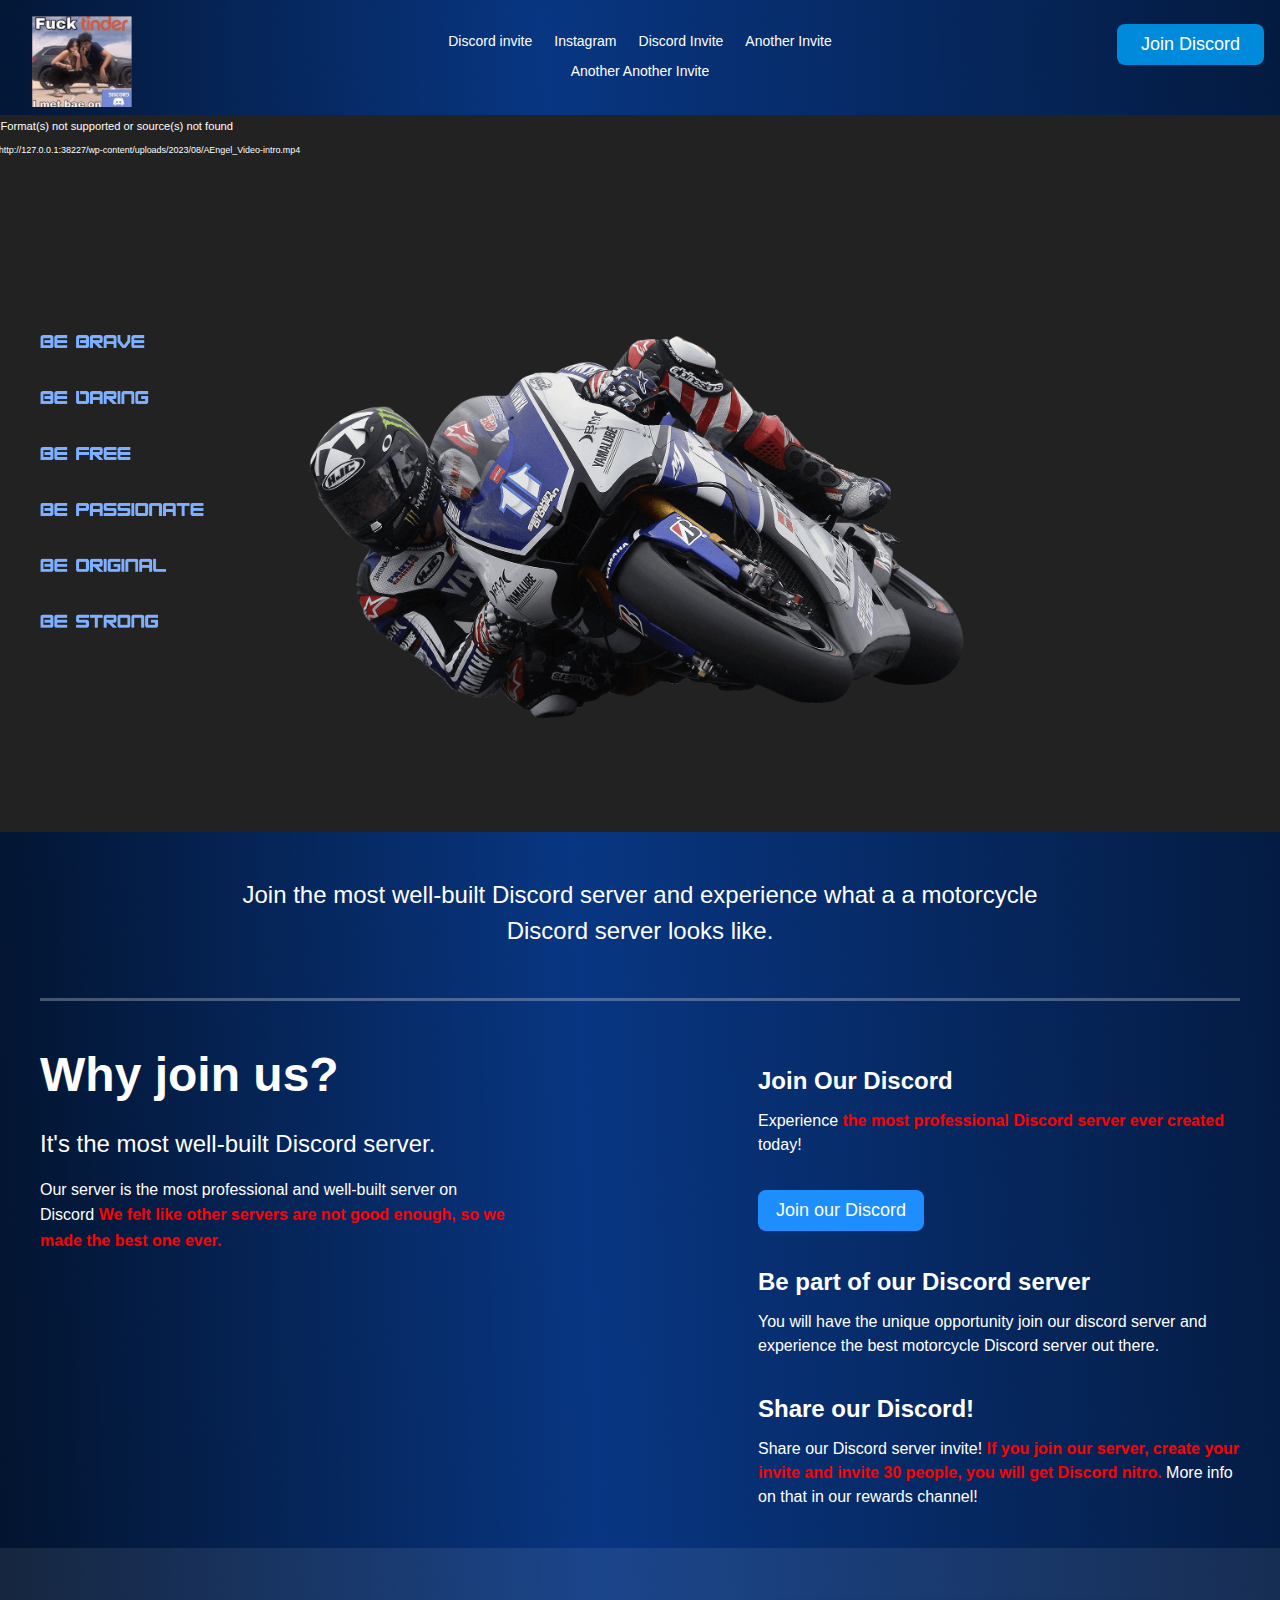
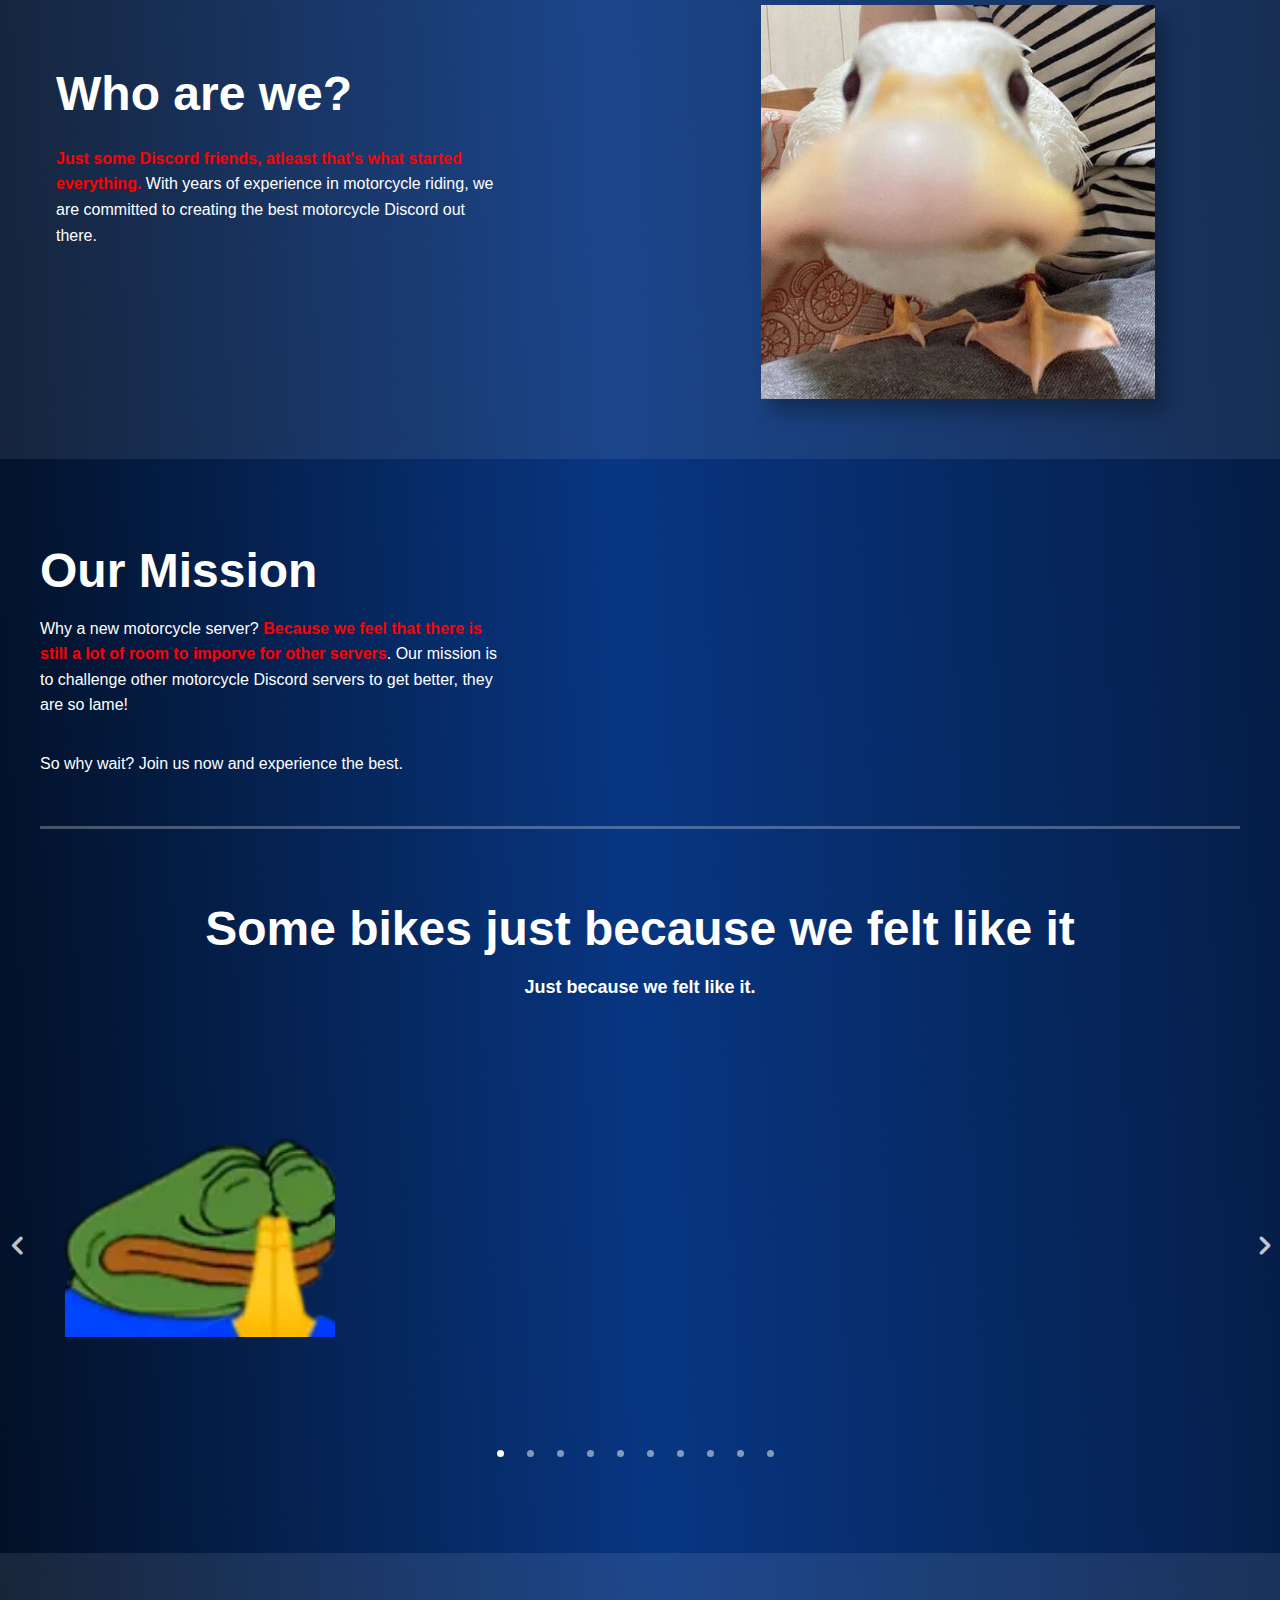
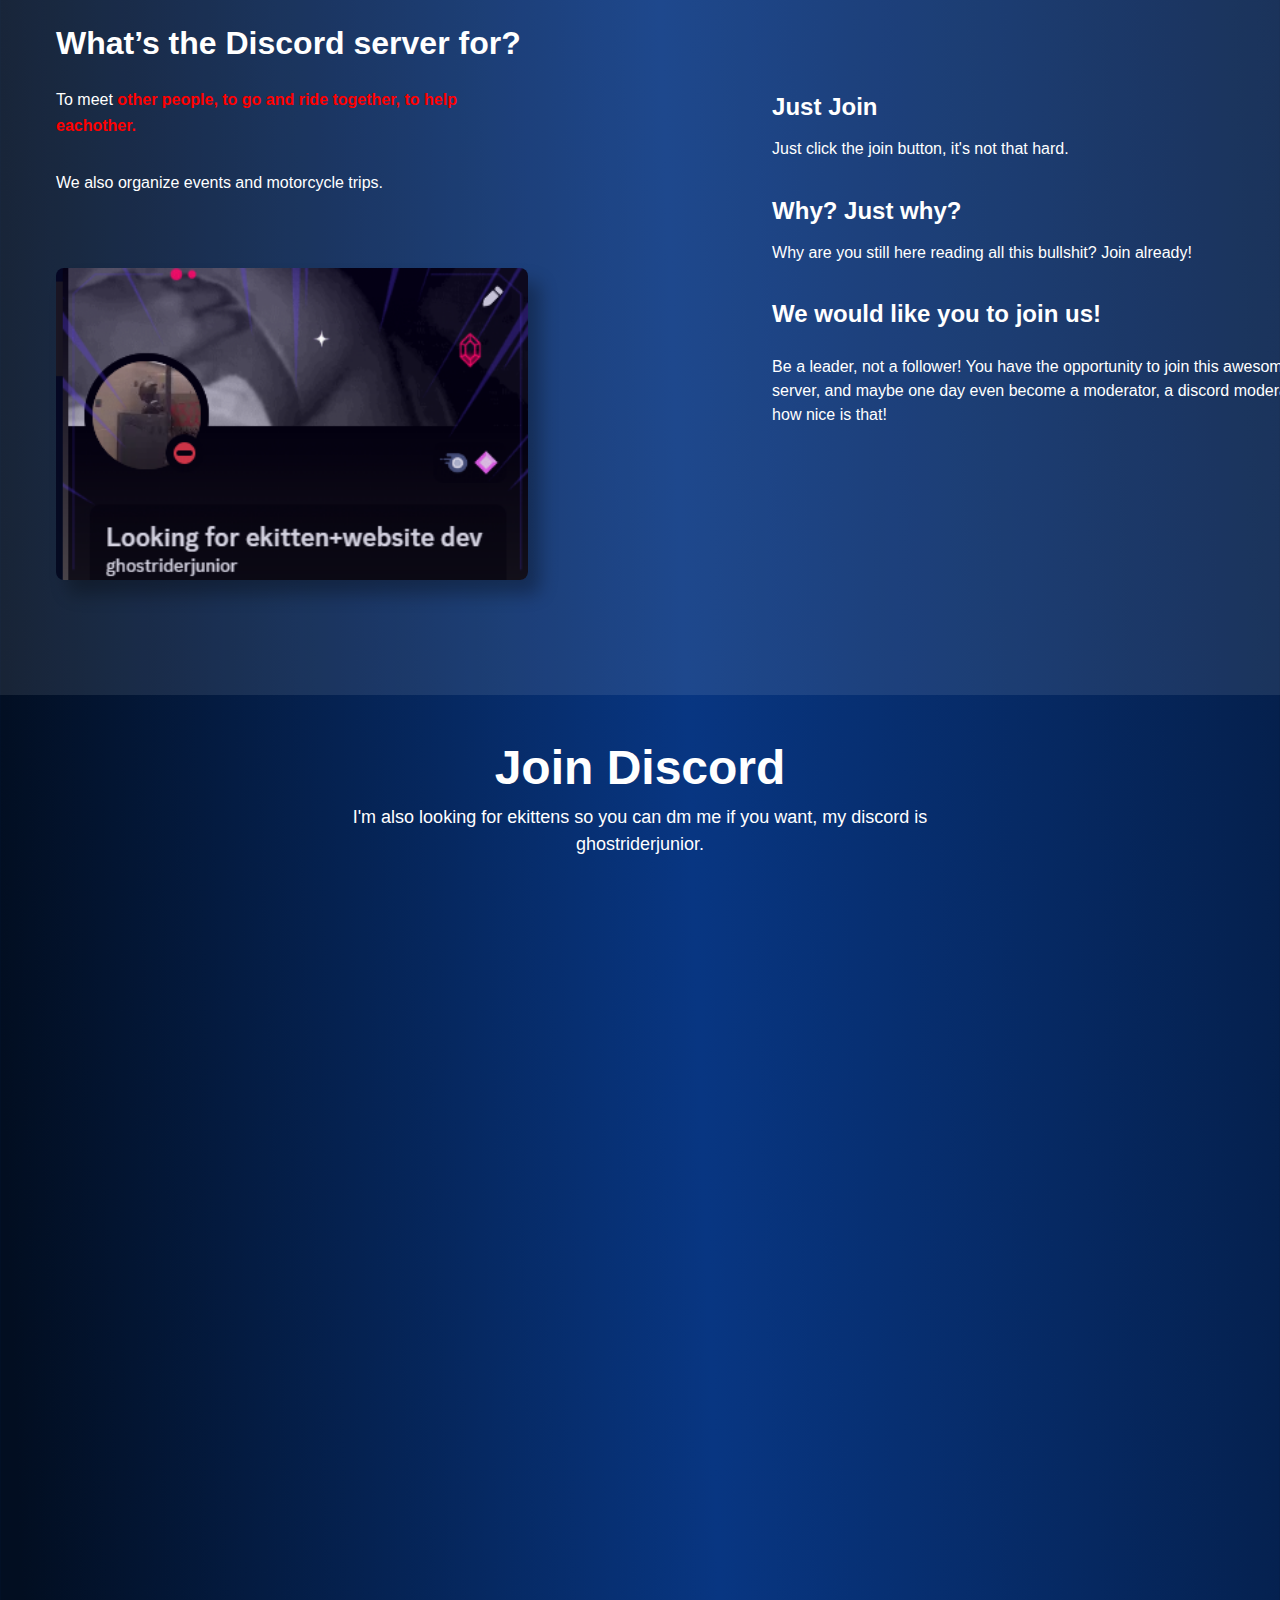
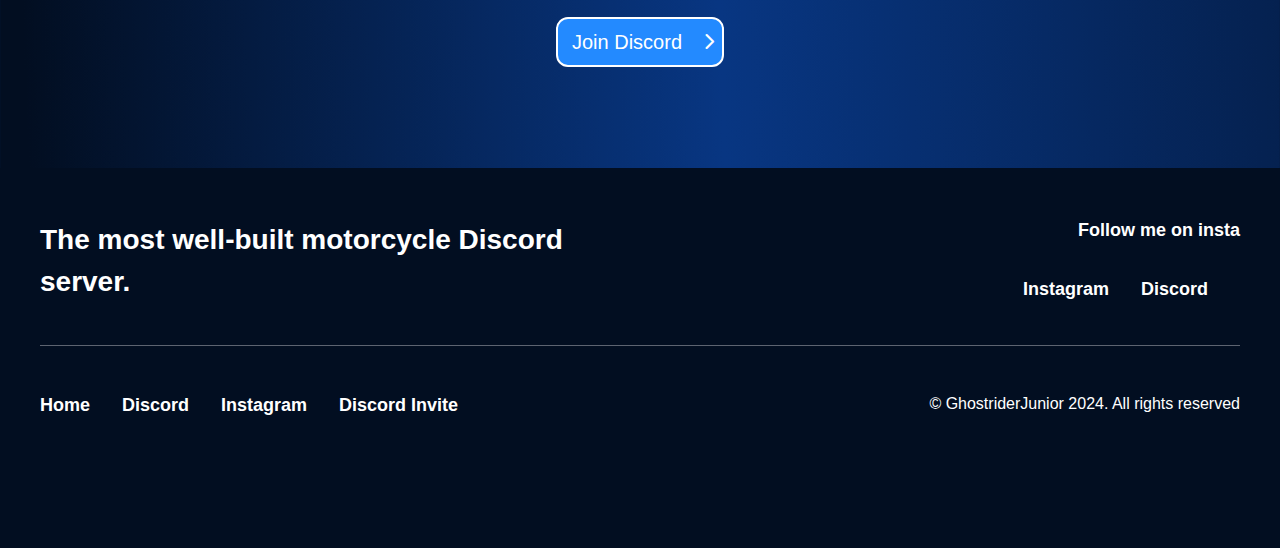
==== index.html @ eeefa6c5 "Add files via upload" ====
﻿<!DOCTYPE html>
<html lang="en-US">
<head>
	<meta charset="UTF-8">
<meta http-equiv="X-UA-Compatible" content="IE=edge">
	<link rel="pingback" href="https://www.ghostriderjunior.xyz/xmlrpc.php">
	<link rel="icon" href="/favicon.png" type="image/png">

	<script type="text/javascript">
		document.documentElement.className = 'js';
	</script>
	
	<title>www.ghostriderjunior.xyz | Join the most advanced motorcycle server.</title>
<meta name='robots' content='max-image-preview:large'>
<script type="text/javascript">
			let jqueryParams=[],jQuery=function(r){return jqueryParams=[...jqueryParams,r],jQuery},$=function(r){return jqueryParams=[...jqueryParams,r],$};window.jQuery=jQuery,window.$=jQuery;let customHeadScripts=!1;jQuery.fn=jQuery.prototype={},$.fn=jQuery.prototype={},jQuery.noConflict=function(r){if(window.jQuery)return jQuery=window.jQuery,$=window.jQuery,customHeadScripts=!0,jQuery.noConflict},jQuery.ready=function(r){jqueryParams=[...jqueryParams,r]},$.ready=function(r){jqueryParams=[...jqueryParams,r]},jQuery.load=function(r){jqueryParams=[...jqueryParams,r]},$.load=function(r){jqueryParams=[...jqueryParams,r]},jQuery.fn.ready=function(r){jqueryParams=[...jqueryParams,r]},$.fn.ready=function(r){jqueryParams=[...jqueryParams,r]};</script><link rel='dns-prefetch' href='//fonts.googleapis.com'>
<link rel="alternate" type="application/rss+xml" title="www.ghostriderjunior.xyz &raquo; Feed" href="">
<link rel="alternate" type="application/rss+xml" title="www.ghostriderjunior.xyz &raquo; Comments Feed" href="">
<meta content="Divi v.4.21.0" name="generator"><style id='wp-block-library-theme-inline-css' type='text/css'>
.wp-block-audio figcaption{color:#555;font-size:13px;text-align:center}.is-dark-theme .wp-block-audio figcaption{color:hsla(0,0%,100%,.65)}.wp-block-audio{margin:0 0 1em}.wp-block-code{border:1px solid #ccc;border-radius:4px;font-family:Menlo,Consolas,monaco,monospace;padding:.8em 1em}.wp-block-embed figcaption{color:#555;font-size:13px;text-align:center}.is-dark-theme .wp-block-embed figcaption{color:hsla(0,0%,100%,.65)}.wp-block-embed{margin:0 0 1em}.blocks-gallery-caption{color:#555;font-size:13px;text-align:center}.is-dark-theme .blocks-gallery-caption{color:hsla(0,0%,100%,.65)}.wp-block-image figcaption{color:#555;font-size:13px;text-align:center}.is-dark-theme .wp-block-image figcaption{color:hsla(0,0%,100%,.65)}.wp-block-image{margin:0 0 1em}.wp-block-pullquote{border-bottom:4px solid;border-top:4px solid;color:currentColor;margin-bottom:1.75em}.wp-block-pullquote cite,.wp-block-pullquote footer,.wp-block-pullquote__citation{color:currentColor;font-size:.8125em;font-style:normal;text-transform:uppercase}.wp-block-quote{border-left:.25em solid;margin:0 0 1.75em;padding-left:1em}.wp-block-quote cite,.wp-block-quote footer{color:currentColor;font-size:.8125em;font-style:normal;position:relative}.wp-block-quote.has-text-align-right{border-left:none;border-right:.25em solid;padding-left:0;padding-right:1em}.wp-block-quote.has-text-align-center{border:none;padding-left:0}.wp-block-quote.is-large,.wp-block-quote.is-style-large,.wp-block-quote.is-style-plain{border:none}.wp-block-search .wp-block-search__label{font-weight:700}.wp-block-search__button{border:1px solid #ccc;padding:.375em .625em}:where(.wp-block-group.has-background){padding:1.25em 2.375em}.wp-block-separator.has-css-opacity{opacity:.4}.wp-block-separator{border:none;border-bottom:2px solid;margin-left:auto;margin-right:auto}.wp-block-separator.has-alpha-channel-opacity{opacity:1}.wp-block-separator:not(.is-style-wide):not(.is-style-dots){width:100px}.wp-block-separator.has-background:not(.is-style-dots){border-bottom:none;height:1px}.wp-block-separator.has-background:not(.is-style-wide):not(.is-style-dots){height:2px}.wp-block-table{margin:0 0 1em}.wp-block-table td,.wp-block-table th{word-break:normal}.wp-block-table figcaption{color:#555;font-size:13px;text-align:center}.is-dark-theme .wp-block-table figcaption{color:hsla(0,0%,100%,.65)}.wp-block-video figcaption{color:#555;font-size:13px;text-align:center}.is-dark-theme .wp-block-video figcaption{color:hsla(0,0%,100%,.65)}.wp-block-video{margin:0 0 1em}.wp-block-template-part.has-background{margin-bottom:0;margin-top:0;padding:1.25em 2.375em}
</style>
<style id='global-styles-inline-css' type='text/css'>
body{--wp--preset--color--black: #000000;--wp--preset--color--cyan-bluish-gray: #abb8c3;--wp--preset--color--white: #ffffff;--wp--preset--color--pale-pink: #f78da7;--wp--preset--color--vivid-red: #cf2e2e;--wp--preset--color--luminous-vivid-orange: #ff6900;--wp--preset--color--luminous-vivid-amber: #fcb900;--wp--preset--color--light-green-cyan: #7bdcb5;--wp--preset--color--vivid-green-cyan: #00d084;--wp--preset--color--pale-cyan-blue: #8ed1fc;--wp--preset--color--vivid-cyan-blue: #0693e3;--wp--preset--color--vivid-purple: #9b51e0;--wp--preset--gradient--vivid-cyan-blue-to-vivid-purple: linear-gradient(135deg,rgba(6,147,227,1) 0%,rgb(155,81,224) 100%);--wp--preset--gradient--light-green-cyan-to-vivid-green-cyan: linear-gradient(135deg,rgb(122,220,180) 0%,rgb(0,208,130) 100%);--wp--preset--gradient--luminous-vivid-amber-to-luminous-vivid-orange: linear-gradient(135deg,rgba(252,185,0,1) 0%,rgba(255,105,0,1) 100%);--wp--preset--gradient--luminous-vivid-orange-to-vivid-red: linear-gradient(135deg,rgba(255,105,0,1) 0%,rgb(207,46,46) 100%);--wp--preset--gradient--very-light-gray-to-cyan-bluish-gray: linear-gradient(135deg,rgb(238,238,238) 0%,rgb(169,184,195) 100%);--wp--preset--gradient--cool-to-warm-spectrum: linear-gradient(135deg,rgb(74,234,220) 0%,rgb(151,120,209) 20%,rgb(207,42,186) 40%,rgb(238,44,130) 60%,rgb(251,105,98) 80%,rgb(254,248,76) 100%);--wp--preset--gradient--blush-light-purple: linear-gradient(135deg,rgb(255,206,236) 0%,rgb(152,150,240) 100%);--wp--preset--gradient--blush-bordeaux: linear-gradient(135deg,rgb(254,205,165) 0%,rgb(254,45,45) 50%,rgb(107,0,62) 100%);--wp--preset--gradient--luminous-dusk: linear-gradient(135deg,rgb(255,203,112) 0%,rgb(199,81,192) 50%,rgb(65,88,208) 100%);--wp--preset--gradient--pale-ocean: linear-gradient(135deg,rgb(255,245,203) 0%,rgb(182,227,212) 50%,rgb(51,167,181) 100%);--wp--preset--gradient--electric-grass: linear-gradient(135deg,rgb(202,248,128) 0%,rgb(113,206,126) 100%);--wp--preset--gradient--midnight: linear-gradient(135deg,rgb(2,3,129) 0%,rgb(40,116,252) 100%);--wp--preset--font-size--small: 13px;--wp--preset--font-size--medium: 20px;--wp--preset--font-size--large: 36px;--wp--preset--font-size--x-large: 42px;--wp--preset--spacing--20: 0.44rem;--wp--preset--spacing--30: 0.67rem;--wp--preset--spacing--40: 1rem;--wp--preset--spacing--50: 1.5rem;--wp--preset--spacing--60: 2.25rem;--wp--preset--spacing--70: 3.38rem;--wp--preset--spacing--80: 5.06rem;--wp--preset--shadow--natural: 6px 6px 9px rgba(0, 0, 0, 0.2);--wp--preset--shadow--deep: 12px 12px 50px rgba(0, 0, 0, 0.4);--wp--preset--shadow--sharp: 6px 6px 0px rgba(0, 0, 0, 0.2);--wp--preset--shadow--outlined: 6px 6px 0px -3px rgba(255, 255, 255, 1), 6px 6px rgba(0, 0, 0, 1);--wp--preset--shadow--crisp: 6px 6px 0px rgba(0, 0, 0, 1);}body { margin: 0;--wp--style--global--content-size: 823px;--wp--style--global--wide-size: 1080px; }.wp-site-blocks > .alignleft { float: left; margin-right: 2em; }.wp-site-blocks > .alignright { float: right; margin-left: 2em; }.wp-site-blocks > .aligncenter { justify-content: center; margin-left: auto; margin-right: auto; }:where(.is-layout-flex){gap: 0.5em;}:where(.is-layout-grid){gap: 0.5em;}body .is-layout-flow > .alignleft{float: left;margin-inline-start: 0;margin-inline-end: 2em;}body .is-layout-flow > .alignright{float: right;margin-inline-start: 2em;margin-inline-end: 0;}body .is-layout-flow > .aligncenter{margin-left: auto !important;margin-right: auto !important;}body .is-layout-constrained > .alignleft{float: left;margin-inline-start: 0;margin-inline-end: 2em;}body .is-layout-constrained > .alignright{float: right;margin-inline-start: 2em;margin-inline-end: 0;}body .is-layout-constrained > .aligncenter{margin-left: auto !important;margin-right: auto !important;}body .is-layout-constrained > :where(:not(.alignleft):not(.alignright):not(.alignfull)){max-width: var(--wp--style--global--content-size);margin-left: auto !important;margin-right: auto !important;}body .is-layout-constrained > .alignwide{max-width: var(--wp--style--global--wide-size);}body .is-layout-flex{display: flex;}body .is-layout-flex{flex-wrap: wrap;align-items: center;}body .is-layout-flex > *{margin: 0;}body .is-layout-grid{display: grid;}body .is-layout-grid > *{margin: 0;}body{padding-top: 0px;padding-right: 0px;padding-bottom: 0px;padding-left: 0px;}a:where(:not(.wp-element-button)){text-decoration: underline;}.wp-element-button, .wp-block-button__link{background-color: #32373c;border-width: 0;color: #fff;font-family: inherit;font-size: inherit;line-height: inherit;padding: calc(0.667em + 2px) calc(1.333em + 2px);text-decoration: none;}.has-black-color{color: var(--wp--preset--color--black) !important;}.has-cyan-bluish-gray-color{color: var(--wp--preset--color--cyan-bluish-gray) !important;}.has-white-color{color: var(--wp--preset--color--white) !important;}.has-pale-pink-color{color: var(--wp--preset--color--pale-pink) !important;}.has-vivid-red-color{color: var(--wp--preset--color--vivid-red) !important;}.has-luminous-vivid-orange-color{color: var(--wp--preset--color--luminous-vivid-orange) !important;}.has-luminous-vivid-amber-color{color: var(--wp--preset--color--luminous-vivid-amber) !important;}.has-light-green-cyan-color{color: var(--wp--preset--color--light-green-cyan) !important;}.has-vivid-green-cyan-color{color: var(--wp--preset--color--vivid-green-cyan) !important;}.has-pale-cyan-blue-color{color: var(--wp--preset--color--pale-cyan-blue) !important;}.has-vivid-cyan-blue-color{color: var(--wp--preset--color--vivid-cyan-blue) !important;}.has-vivid-purple-color{color: var(--wp--preset--color--vivid-purple) !important;}.has-black-background-color{background-color: var(--wp--preset--color--black) !important;}.has-cyan-bluish-gray-background-color{background-color: var(--wp--preset--color--cyan-bluish-gray) !important;}.has-white-background-color{background-color: var(--wp--preset--color--white) !important;}.has-pale-pink-background-color{background-color: var(--wp--preset--color--pale-pink) !important;}.has-vivid-red-background-color{background-color: var(--wp--preset--color--vivid-red) !important;}.has-luminous-vivid-orange-background-color{background-color: var(--wp--preset--color--luminous-vivid-orange) !important;}.has-luminous-vivid-amber-background-color{background-color: var(--wp--preset--color--luminous-vivid-amber) !important;}.has-light-green-cyan-background-color{background-color: var(--wp--preset--color--light-green-cyan) !important;}.has-vivid-green-cyan-background-color{background-color: var(--wp--preset--color--vivid-green-cyan) !important;}.has-pale-cyan-blue-background-color{background-color: var(--wp--preset--color--pale-cyan-blue) !important;}.has-vivid-cyan-blue-background-color{background-color: var(--wp--preset--color--vivid-cyan-blue) !important;}.has-vivid-purple-background-color{background-color: var(--wp--preset--color--vivid-purple) !important;}.has-black-border-color{border-color: var(--wp--preset--color--black) !important;}.has-cyan-bluish-gray-border-color{border-color: var(--wp--preset--color--cyan-bluish-gray) !important;}.has-white-border-color{border-color: var(--wp--preset--color--white) !important;}.has-pale-pink-border-color{border-color: var(--wp--preset--color--pale-pink) !important;}.has-vivid-red-border-color{border-color: var(--wp--preset--color--vivid-red) !important;}.has-luminous-vivid-orange-border-color{border-color: var(--wp--preset--color--luminous-vivid-orange) !important;}.has-luminous-vivid-amber-border-color{border-color: var(--wp--preset--color--luminous-vivid-amber) !important;}.has-light-green-cyan-border-color{border-color: var(--wp--preset--color--light-green-cyan) !important;}.has-vivid-green-cyan-border-color{border-color: var(--wp--preset--color--vivid-green-cyan) !important;}.has-pale-cyan-blue-border-color{border-color: var(--wp--preset--color--pale-cyan-blue) !important;}.has-vivid-cyan-blue-border-color{border-color: var(--wp--preset--color--vivid-cyan-blue) !important;}.has-vivid-purple-border-color{border-color: var(--wp--preset--color--vivid-purple) !important;}.has-vivid-cyan-blue-to-vivid-purple-gradient-background{background: var(--wp--preset--gradient--vivid-cyan-blue-to-vivid-purple) !important;}.has-light-green-cyan-to-vivid-green-cyan-gradient-background{background: var(--wp--preset--gradient--light-green-cyan-to-vivid-green-cyan) !important;}.has-luminous-vivid-amber-to-luminous-vivid-orange-gradient-background{background: var(--wp--preset--gradient--luminous-vivid-amber-to-luminous-vivid-orange) !important;}.has-luminous-vivid-orange-to-vivid-red-gradient-background{background: var(--wp--preset--gradient--luminous-vivid-orange-to-vivid-red) !important;}.has-very-light-gray-to-cyan-bluish-gray-gradient-background{background: var(--wp--preset--gradient--very-light-gray-to-cyan-bluish-gray) !important;}.has-cool-to-warm-spectrum-gradient-background{background: var(--wp--preset--gradient--cool-to-warm-spectrum) !important;}.has-blush-light-purple-gradient-background{background: var(--wp--preset--gradient--blush-light-purple) !important;}.has-blush-bordeaux-gradient-background{background: var(--wp--preset--gradient--blush-bordeaux) !important;}.has-luminous-dusk-gradient-background{background: var(--wp--preset--gradient--luminous-dusk) !important;}.has-pale-ocean-gradient-background{background: var(--wp--preset--gradient--pale-ocean) !important;}.has-electric-grass-gradient-background{background: var(--wp--preset--gradient--electric-grass) !important;}.has-midnight-gradient-background{background: var(--wp--preset--gradient--midnight) !important;}.has-small-font-size{font-size: var(--wp--preset--font-size--small) !important;}.has-medium-font-size{font-size: var(--wp--preset--font-size--medium) !important;}.has-large-font-size{font-size: var(--wp--preset--font-size--large) !important;}.has-x-large-font-size{font-size: var(--wp--preset--font-size--x-large) !important;}
.wp-block-navigation a:where(:not(.wp-element-button)){color: inherit;}
:where(.wp-block-post-template.is-layout-flex){gap: 1.25em;}:where(.wp-block-post-template.is-layout-grid){gap: 1.25em;}
:where(.wp-block-columns.is-layout-flex){gap: 2em;}:where(.wp-block-columns.is-layout-grid){gap: 2em;}
.wp-block-pullquote{font-size: 1.5em;line-height: 1.6;}
</style>
<link rel='stylesheet' id='et-divi-open-sans-css' href='css?family=Open+Sans:300italic,400italic,600italic,700italic,800italic,400,300,600,700,800&#038;subset=latin,latin-ext&#038;display=swap' type='text/css' media='all'>
<style id='divi-style-inline-inline-css' type='text/css'>
/*!
Theme Name: Divi
Theme URI: http://www.elegantthemes.com/gallery/divi/
Version: 4.21.0
Description: Smart. Flexible. Beautiful. Divi is the most powerful theme in our collection.
Author: Elegant Themes
Author URI: http://www.elegantthemes.com
License: GNU General Public License v2
License URI: http://www.gnu.org/licenses/gpl-2.0.html
*/

a,abbr,acronym,address,applet,b,big,blockquote,body,center,cite,code,dd,del,dfn,div,dl,dt,em,fieldset,font,form,h1,h2,h3,h4,h5,h6,html,i,iframe,img,ins,kbd,label,legend,li,object,ol,p,pre,q,s,samp,small,span,strike,strong,sub,sup,tt,u,ul,var{margin:0;padding:0;border:0;outline:0;font-size:100%;-ms-text-size-adjust:100%;-webkit-text-size-adjust:100%;vertical-align:baseline;background:transparent}body{line-height:1}ol,ul{list-style:none}blockquote,q{quotes:none}blockquote:after,blockquote:before,q:after,q:before{content:"";content:none}blockquote{margin:20px 0 30px;border-left:5px solid;padding-left:20px}:focus{outline:0}del{text-decoration:line-through}pre{overflow:auto;padding:10px}figure{margin:0}table{border-collapse:collapse;border-spacing:0}article,aside,footer,header,hgroup,nav,section{display:block}body{font-family:Open Sans,Arial,sans-serif;font-size:14px;color:#666;background-color:#fff;line-height:1.7em;font-weight:500;-webkit-font-smoothing:antialiased;-moz-osx-font-smoothing:grayscale}body.page-template-page-template-blank-php #page-container{padding-top:0!important}body.et_cover_background{background-size:cover!important;background-position:top!important;background-repeat:no-repeat!important;background-attachment:fixed}a{color:#2ea3f2}a,a:hover{text-decoration:none}p{padding-bottom:1em}p:not(.has-background):last-of-type{padding-bottom:0}p.et_normal_padding{padding-bottom:1em}strong{font-weight:700}cite,em,i{font-style:italic}code,pre{font-family:Courier New,monospace;margin-bottom:10px}ins{text-decoration:none}sub,sup{height:0;line-height:1;position:relative;vertical-align:baseline}sup{bottom:.8em}sub{top:.3em}dl{margin:0 0 1.5em}dl dt{font-weight:700}dd{margin-left:1.5em}blockquote p{padding-bottom:0}embed,iframe,object,video{max-width:100%}h1,h2,h3,h4,h5,h6{color:#333;padding-bottom:10px;line-height:1em;font-weight:500}h1 a,h2 a,h3 a,h4 a,h5 a,h6 a{color:inherit}h1{font-size:30px}h2{font-size:26px}h3{font-size:22px}h4{font-size:18px}h5{font-size:16px}h6{font-size:14px}input{-webkit-appearance:none}input[type=checkbox]{-webkit-appearance:checkbox}input[type=radio]{-webkit-appearance:radio}input.text,input.title,input[type=email],input[type=password],input[type=tel],input[type=text],select,textarea{background-color:#fff;border:1px solid #bbb;padding:2px;color:#4e4e4e}input.text:focus,input.title:focus,input[type=text]:focus,select:focus,textarea:focus{border-color:#2d3940;color:#3e3e3e}input.text,input.title,input[type=text],select,textarea{margin:0}textarea{padding:4px}button,input,select,textarea{font-family:inherit}img{max-width:100%;height:auto}.clear{clear:both}br.clear{margin:0;padding:0}.pagination{clear:both}#et_search_icon:hover,.et-social-icon a:hover,.et_password_protected_form .et_submit_button,.form-submit .et_pb_buttontton.alt.disabled,.nav-single a,.posted_in a{color:#2ea3f2}.et-search-form,blockquote{border-color:#2ea3f2}#main-content{background-color:#fff}.container{width:80%;max-width:1080px;margin:auto;position:relative}body:not(.et-tb) #main-content .container,body:not(.et-tb-has-header) #main-content .container{padding-top:58px}.et_full_width_page #main-content .container:before{display:none}.main_title{margin-bottom:20px}.et_password_protected_form .et_submit_button:hover,.form-submit .et_pb_button:hover{background:rgba(0,0,0,.05)}.et_button_icon_visible .et_pb_button{padding-right:2em;padding-left:.7em}.et_button_icon_visible .et_pb_button:after{opacity:1;margin-left:0}.et_button_left .et_pb_button:hover:after{left:.15em}.et_button_left .et_pb_button:after{margin-left:0;left:1em}.et_button_icon_visible.et_button_left .et_pb_button,.et_button_left .et_pb_button:hover,.et_button_left .et_pb_module .et_pb_button:hover{padding-left:2em;padding-right:.7em}.et_button_icon_visible.et_button_left .et_pb_button:after,.et_button_left .et_pb_button:hover:after{left:.15em}.et_password_protected_form .et_submit_button:hover,.form-submit .et_pb_button:hover{padding:.3em 1em}.et_button_no_icon .et_pb_button:after{display:none}.et_button_no_icon.et_button_icon_visible.et_button_left .et_pb_button,.et_button_no_icon.et_button_left .et_pb_button:hover,.et_button_no_icon .et_pb_button,.et_button_no_icon .et_pb_button:hover{padding:.3em 1em!important}.et_button_custom_icon .et_pb_button:after{line-height:1.7em}.et_button_custom_icon.et_button_icon_visible .et_pb_button:after,.et_button_custom_icon .et_pb_button:hover:after{margin-left:.3em}#left-area .post_format-post-format-gallery .wp-block-gallery:first-of-type{padding:0;margin-bottom:-16px}.entry-content table:not(.variations){border:1px solid #eee;margin:0 0 15px;text-align:left;width:100%}.entry-content thead th,.entry-content tr th{color:#555;font-weight:700;padding:9px 24px}.entry-content tr td{border-top:1px solid #eee;padding:6px 24px}#left-area ul,.entry-content ul,.et-l--body ul,.et-l--footer ul,.et-l--header ul{list-style-type:disc;padding:0 0 23px 1em;line-height:26px}#left-area ol,.entry-content ol,.et-l--body ol,.et-l--footer ol,.et-l--header ol{list-style-type:decimal;list-style-position:inside;padding:0 0 23px;line-height:26px}#left-area ul li ul,.entry-content ul li ol{padding:2px 0 2px 20px}#left-area ol li ul,.entry-content ol li ol,.et-l--body ol li ol,.et-l--footer ol li ol,.et-l--header ol li ol{padding:2px 0 2px 35px}#left-area ul.wp-block-gallery{display:-webkit-box;display:-ms-flexbox;display:flex;-ms-flex-wrap:wrap;flex-wrap:wrap;list-style-type:none;padding:0}#left-area ul.products{padding:0!important;line-height:1.7!important;list-style:none!important}.gallery-item a{display:block}.gallery-caption,.gallery-item a{width:90%}#wpadminbar{z-index:100001}#left-area .post-meta{font-size:14px;padding-bottom:15px}#left-area .post-meta a{text-decoration:none;color:#666}#left-area .et_featured_image{padding-bottom:7px}.single .post{padding-bottom:25px}body.single .et_audio_content{margin-bottom:-6px}.nav-single a{text-decoration:none;color:#2ea3f2;font-size:14px;font-weight:400}.nav-previous{float:left}.nav-next{float:right}.et_password_protected_form p input{background-color:#eee;border:none!important;width:100%!important;border-radius:0!important;font-size:14px;color:#999!important;padding:16px!important;-webkit-box-sizing:border-box;box-sizing:border-box}.et_password_protected_form label{display:none}.et_password_protected_form .et_submit_button{font-family:inherit;display:block;float:right;margin:8px auto 0;cursor:pointer}.post-password-required p.nocomments.container{max-width:100%}.post-password-required p.nocomments.container:before{display:none}.aligncenter,div.post .new-post .aligncenter{display:block;margin-left:auto;margin-right:auto}.wp-caption{border:1px solid #ddd;text-align:center;background-color:#f3f3f3;margin-bottom:10px;max-width:96%;padding:8px}.wp-caption.alignleft{margin:0 30px 20px 0}.wp-caption.alignright{margin:0 0 20px 30px}.wp-caption img{margin:0;padding:0;border:0}.wp-caption p.wp-caption-text{font-size:12px;padding:0 4px 5px;margin:0}.alignright{float:right}.alignleft{float:left}img.alignleft{display:inline;float:left;margin-right:15px}img.alignright{display:inline;float:right;margin-left:15px}.page.et_pb_pagebuilder_layout #main-content{background-color:transparent}body #main-content .et_builder_inner_content>h1,body #main-content .et_builder_inner_content>h2,body #main-content .et_builder_inner_content>h3,body #main-content .et_builder_inner_content>h4,body #main-content .et_builder_inner_content>h5,body #main-content .et_builder_inner_content>h6{line-height:1.4em}body #main-content .et_builder_inner_content>p{line-height:1.7em}.wp-block-pullquote{margin:20px 0 30px}.wp-block-pullquote.has-background blockquote{border-left:none}.wp-block-group.has-background{padding:1.5em 1.5em .5em}@media (min-width:981px){#left-area{width:79.125%;padding-bottom:23px}#main-content .container:before{content:"";position:absolute;top:0;height:100%;width:1px;background-color:#e2e2e2}.et_full_width_page #left-area,.et_no_sidebar #left-area{float:none;width:100%!important}.et_full_width_page #left-area{padding-bottom:0}.et_no_sidebar #main-content .container:before{display:none}}@media (max-width:980px){#page-container{padding-top:80px}.et-tb #page-container,.et-tb-has-header #page-container{padding-top:0!important}#left-area,#sidebar{width:100%!important}#main-content .container:before{display:none!important}.et_full_width_page .et_gallery_item:nth-child(4n+1){clear:none}}@media print{#page-container{padding-top:0!important}}#wp-admin-bar-et-use-visual-builder a:before{font-family:ETmodules!important;content:"\e625";font-size:30px!important;width:28px;margin-top:-3px;color:#974df3!important}#wp-admin-bar-et-use-visual-builder:hover a:before{color:#fff!important}#wp-admin-bar-et-use-visual-builder:hover a,#wp-admin-bar-et-use-visual-builder a:hover{transition:background-color .5s ease;-webkit-transition:background-color .5s ease;-moz-transition:background-color .5s ease;background-color:#7e3bd0!important;color:#fff!important}* html .clearfix,:first-child+html .clearfix{zoom:1}.iphone .et_pb_section_video_bg video::-webkit-media-controls-start-playback-button{display:none!important;-webkit-appearance:none}.et_mobile_device .et_pb_section_parallax .et_pb_parallax_css{background-attachment:scroll}.et-social-facebook a.icon:before{content:"\e093"}.et-social-twitter a.icon:before{content:"\e094"}.et-social-google-plus a.icon:before{content:"\e096"}.et-social-instagram a.icon:before{content:"\e09a"}.et-social-rss a.icon:before{content:"\e09e"}.ai1ec-single-event:after{content:" ";display:table;clear:both}.evcal_event_details .evcal_evdata_cell .eventon_details_shading_bot.eventon_details_shading_bot{z-index:3}.wp-block-divi-layout{margin-bottom:1em}*{-webkit-box-sizing:border-box;box-sizing:border-box}#et-info-email:before,#et-info-phone:before,#et_search_icon:before,.comment-reply-link:after,.et-cart-info span:before,.et-pb-arrow-next:before,.et-pb-arrow-prev:before,.et-social-icon a:before,.et_audio_container .mejs-playpause-button button:before,.et_audio_container .mejs-volume-button button:before,.et_overlay:before,.et_password_protected_form .et_submit_button:after,.et_pb_button:after,.et_pb_contact_reset:after,.et_pb_contact_submit:after,.et_pb_font_icon:before,.et_pb_newsletter_button:after,.et_pb_pricing_table_button:after,.et_pb_promo_button:after,.et_pb_testimonial:before,.et_pb_toggle_title:before,.form-submit .et_pb_button:after,.mobile_menu_bar:before,a.et_pb_more_button:after{font-family:ETmodules!important;speak:none;font-style:normal;font-weight:400;-webkit-font-feature-settings:normal;font-feature-settings:normal;font-variant:normal;text-transform:none;line-height:1;-webkit-font-smoothing:antialiased;-moz-osx-font-smoothing:grayscale;text-shadow:0 0;direction:ltr}.et-pb-icon,.et_pb_custom_button_icon.et_pb_button:after,.et_pb_login .et_pb_custom_button_icon.et_pb_button:after,.et_pb_woo_custom_button_icon .button.et_pb_custom_button_icon.et_pb_button:after,.et_pb_woo_custom_button_icon .button.et_pb_custom_button_icon.et_pb_button:hover:after{content:attr(data-icon)}.et-pb-icon{font-family:ETmodules;speak:none;font-weight:400;-webkit-font-feature-settings:normal;font-feature-settings:normal;font-variant:normal;text-transform:none;line-height:1;-webkit-font-smoothing:antialiased;font-size:96px;font-style:normal;display:inline-block;-webkit-box-sizing:border-box;box-sizing:border-box;direction:ltr}#et-ajax-saving{display:none;-webkit-transition:background .3s,-webkit-box-shadow .3s;transition:background .3s,-webkit-box-shadow .3s;transition:background .3s,box-shadow .3s;transition:background .3s,box-shadow .3s,-webkit-box-shadow .3s;-webkit-box-shadow:rgba(0,139,219,.247059) 0 0 60px;box-shadow:0 0 60px rgba(0,139,219,.247059);position:fixed;top:50%;left:50%;width:50px;height:50px;background:#fff;border-radius:50px;margin:-25px 0 0 -25px;z-index:999999;text-align:center}#et-ajax-saving img{margin:9px}.et-safe-mode-indicator,.et-safe-mode-indicator:focus,.et-safe-mode-indicator:hover{-webkit-box-shadow:0 5px 10px rgba(41,196,169,.15);box-shadow:0 5px 10px rgba(41,196,169,.15);background:#29c4a9;color:#fff;font-size:14px;font-weight:600;padding:12px;line-height:16px;border-radius:3px;position:fixed;bottom:30px;right:30px;z-index:999999;text-decoration:none;font-family:Open Sans,sans-serif;-webkit-font-smoothing:antialiased;-moz-osx-font-smoothing:grayscale}.et_pb_button{font-size:20px;font-weight:500;padding:.3em 1em;line-height:1.7em!important;background-color:transparent;background-size:cover;background-position:50%;background-repeat:no-repeat;border:2px solid;border-radius:3px;-webkit-transition-duration:.2s;transition-duration:.2s;-webkit-transition-property:all!important;transition-property:all!important}.et_pb_button,.et_pb_button_inner{position:relative}.et_pb_button:hover,.et_pb_module .et_pb_button:hover{border:2px solid transparent;padding:.3em 2em .3em .7em}.et_pb_button:hover{background-color:hsla(0,0%,100%,.2)}.et_pb_bg_layout_light.et_pb_button:hover,.et_pb_bg_layout_light .et_pb_button:hover{background-color:rgba(0,0,0,.05)}.et_pb_button:after,.et_pb_button:before{font-size:32px;line-height:1em;content:"\35";opacity:0;position:absolute;margin-left:-1em;-webkit-transition:all .2s;transition:all .2s;text-transform:none;-webkit-font-feature-settings:"kern" off;font-feature-settings:"kern" off;font-variant:none;font-style:normal;font-weight:400;text-shadow:none}.et_pb_button.et_hover_enabled:hover:after,.et_pb_button.et_pb_hovered:hover:after{-webkit-transition:none!important;transition:none!important}.et_pb_button:before{display:none}.et_pb_button:hover:after{opacity:1;margin-left:0}.et_pb_column_1_3 h1,.et_pb_column_1_4 h1,.et_pb_column_1_5 h1,.et_pb_column_1_6 h1,.et_pb_column_2_5 h1{font-size:26px}.et_pb_column_1_3 h2,.et_pb_column_1_4 h2,.et_pb_column_1_5 h2,.et_pb_column_1_6 h2,.et_pb_column_2_5 h2{font-size:23px}.et_pb_column_1_3 h3,.et_pb_column_1_4 h3,.et_pb_column_1_5 h3,.et_pb_column_1_6 h3,.et_pb_column_2_5 h3{font-size:20px}.et_pb_column_1_3 h4,.et_pb_column_1_4 h4,.et_pb_column_1_5 h4,.et_pb_column_1_6 h4,.et_pb_column_2_5 h4{font-size:18px}.et_pb_column_1_3 h5,.et_pb_column_1_4 h5,.et_pb_column_1_5 h5,.et_pb_column_1_6 h5,.et_pb_column_2_5 h5{font-size:16px}.et_pb_column_1_3 h6,.et_pb_column_1_4 h6,.et_pb_column_1_5 h6,.et_pb_column_1_6 h6,.et_pb_column_2_5 h6{font-size:15px}.et_pb_bg_layout_dark,.et_pb_bg_layout_dark h1,.et_pb_bg_layout_dark h2,.et_pb_bg_layout_dark h3,.et_pb_bg_layout_dark h4,.et_pb_bg_layout_dark h5,.et_pb_bg_layout_dark h6{color:#fff!important}.et_pb_module.et_pb_text_align_left{text-align:left}.et_pb_module.et_pb_text_align_center{text-align:center}.et_pb_module.et_pb_text_align_right{text-align:right}.et_pb_module.et_pb_text_align_justified{text-align:justify}.clearfix:after{visibility:hidden;display:block;font-size:0;content:" ";clear:both;height:0}.et_pb_bg_layout_light .et_pb_more_button{color:#2ea3f2}.et_builder_inner_content{position:relative;z-index:1}header .et_builder_inner_content{z-index:2}.et_pb_css_mix_blend_mode_passthrough{mix-blend-mode:unset!important}.et_pb_image_container{margin:-20px -20px 29px}.et_pb_module_inner{position:relative}.et_hover_enabled_preview{z-index:2}.et_hover_enabled:hover{position:relative;z-index:2}.et_pb_all_tabs,.et_pb_module,.et_pb_posts_nav a,.et_pb_tab,.et_pb_with_background{position:relative;background-size:cover;background-position:50%;background-repeat:no-repeat}.et_pb_background_mask,.et_pb_background_pattern{bottom:0;left:0;position:absolute;right:0;top:0}.et_pb_background_mask{background-size:calc(100% + 2px) calc(100% + 2px);background-repeat:no-repeat;background-position:50%;overflow:hidden}.et_pb_background_pattern{background-position:0 0;background-repeat:repeat}.et_pb_with_border{position:relative;border:0 solid #333}.post-password-required .et_pb_row{padding:0;width:100%}.post-password-required .et_password_protected_form{min-height:0}body.et_pb_pagebuilder_layout.et_pb_show_title .post-password-required .et_password_protected_form h1,body:not(.et_pb_pagebuilder_layout) .post-password-required .et_password_protected_form h1{display:none}.et_pb_no_bg{padding:0!important}.et_overlay.et_pb_inline_icon:before,.et_pb_inline_icon:before{content:attr(data-icon)}.et_pb_more_button{color:inherit;text-shadow:none;text-decoration:none;display:inline-block;margin-top:20px}.et_parallax_bg_wrap{overflow:hidden;position:absolute;top:0;right:0;bottom:0;left:0}.et_parallax_bg{background-repeat:no-repeat;background-position:top;background-size:cover;position:absolute;bottom:0;left:0;width:100%;height:100%;display:block}.et_parallax_bg.et_parallax_bg__hover,.et_parallax_bg.et_parallax_bg_phone,.et_parallax_bg.et_parallax_bg_tablet,.et_parallax_gradient.et_parallax_gradient__hover,.et_parallax_gradient.et_parallax_gradient_phone,.et_parallax_gradient.et_parallax_gradient_tablet,.et_pb_section_parallax_hover:hover .et_parallax_bg:not(.et_parallax_bg__hover),.et_pb_section_parallax_hover:hover .et_parallax_gradient:not(.et_parallax_gradient__hover){display:none}.et_pb_section_parallax_hover:hover .et_parallax_bg.et_parallax_bg__hover,.et_pb_section_parallax_hover:hover .et_parallax_gradient.et_parallax_gradient__hover{display:block}.et_parallax_gradient{bottom:0;display:block;left:0;position:absolute;right:0;top:0}.et_pb_module.et_pb_section_parallax,.et_pb_posts_nav a.et_pb_section_parallax,.et_pb_tab.et_pb_section_parallax{position:relative}.et_pb_section_parallax .et_pb_parallax_css,.et_pb_slides .et_parallax_bg.et_pb_parallax_css{background-attachment:fixed}body.et-bfb .et_pb_section_parallax .et_pb_parallax_css,body.et-bfb .et_pb_slides .et_parallax_bg.et_pb_parallax_css{background-attachment:scroll;bottom:auto}.et_pb_section_parallax.et_pb_column .et_pb_module,.et_pb_section_parallax.et_pb_row .et_pb_column,.et_pb_section_parallax.et_pb_row .et_pb_module{z-index:9;position:relative}.et_pb_more_button:hover:after{opacity:1;margin-left:0}.et_pb_preload .et_pb_section_video_bg,.et_pb_preload>div{visibility:hidden}.et_pb_preload,.et_pb_section.et_pb_section_video.et_pb_preload{position:relative;background:#464646!important}.et_pb_preload:before{content:"";position:absolute;top:50%;left:50%;background:url(wp-content/themes/Divi/includes/builder/styles/images/preloader.gif) no-repeat;border-radius:32px;width:32px;height:32px;margin:-16px 0 0 -16px}.box-shadow-overlay{position:absolute;top:0;left:0;width:100%;height:100%;z-index:10;pointer-events:none}.et_pb_section>.box-shadow-overlay~.et_pb_row{z-index:11}body.safari .section_has_divider{will-change:transform}.et_pb_row>.box-shadow-overlay{z-index:8}.has-box-shadow-overlay{position:relative}.et_clickable{cursor:pointer}.screen-reader-text{border:0;clip:rect(1px,1px,1px,1px);-webkit-clip-path:inset(50%);clip-path:inset(50%);height:1px;margin:-1px;overflow:hidden;padding:0;position:absolute!important;width:1px;word-wrap:normal!important}.et_multi_view_hidden,.et_multi_view_hidden_image{display:none!important}@keyframes multi-view-image-fade{0%{opacity:0}10%{opacity:.1}20%{opacity:.2}30%{opacity:.3}40%{opacity:.4}50%{opacity:.5}60%{opacity:.6}70%{opacity:.7}80%{opacity:.8}90%{opacity:.9}to{opacity:1}}.et_multi_view_image__loading{visibility:hidden}.et_multi_view_image__loaded{-webkit-animation:multi-view-image-fade .5s;animation:multi-view-image-fade .5s}#et-pb-motion-effects-offset-tracker{visibility:hidden!important;opacity:0;position:absolute;top:0;left:0}.et-pb-before-scroll-animation{opacity:0}header.et-l.et-l--header:after{clear:both;display:block;content:""}.et_pb_module{-webkit-animation-timing-function:linear;animation-timing-function:linear;-webkit-animation-duration:.2s;animation-duration:.2s}@-webkit-keyframes fadeBottom{0%{opacity:0;-webkit-transform:translateY(10%);transform:translateY(10%)}to{opacity:1;-webkit-transform:translateY(0);transform:translateY(0)}}@keyframes fadeBottom{0%{opacity:0;-webkit-transform:translateY(10%);transform:translateY(10%)}to{opacity:1;-webkit-transform:translateY(0);transform:translateY(0)}}@-webkit-keyframes fadeLeft{0%{opacity:0;-webkit-transform:translateX(-10%);transform:translateX(-10%)}to{opacity:1;-webkit-transform:translateX(0);transform:translateX(0)}}@keyframes fadeLeft{0%{opacity:0;-webkit-transform:translateX(-10%);transform:translateX(-10%)}to{opacity:1;-webkit-transform:translateX(0);transform:translateX(0)}}@-webkit-keyframes fadeRight{0%{opacity:0;-webkit-transform:translateX(10%);transform:translateX(10%)}to{opacity:1;-webkit-transform:translateX(0);transform:translateX(0)}}@keyframes fadeRight{0%{opacity:0;-webkit-transform:translateX(10%);transform:translateX(10%)}to{opacity:1;-webkit-transform:translateX(0);transform:translateX(0)}}@-webkit-keyframes fadeTop{0%{opacity:0;-webkit-transform:translateY(-10%);transform:translateY(-10%)}to{opacity:1;-webkit-transform:translateX(0);transform:translateX(0)}}@keyframes fadeTop{0%{opacity:0;-webkit-transform:translateY(-10%);transform:translateY(-10%)}to{opacity:1;-webkit-transform:translateX(0);transform:translateX(0)}}@-webkit-keyframes fadeIn{0%{opacity:0}to{opacity:1}}@keyframes fadeIn{0%{opacity:0}to{opacity:1}}.et-waypoint:not(.et_pb_counters){opacity:0}@media (min-width:981px){.et_pb_section.et_section_specialty div.et_pb_row .et_pb_column .et_pb_column .et_pb_module.et-last-child,.et_pb_section.et_section_specialty div.et_pb_row .et_pb_column .et_pb_column .et_pb_module:last-child,.et_pb_section.et_section_specialty div.et_pb_row .et_pb_column .et_pb_row_inner .et_pb_column .et_pb_module.et-last-child,.et_pb_section.et_section_specialty div.et_pb_row .et_pb_column .et_pb_row_inner .et_pb_column .et_pb_module:last-child,.et_pb_section div.et_pb_row .et_pb_column .et_pb_module.et-last-child,.et_pb_section div.et_pb_row .et_pb_column .et_pb_module:last-child{margin-bottom:0}}@media (max-width:980px){.et_overlay.et_pb_inline_icon_tablet:before,.et_pb_inline_icon_tablet:before{content:attr(data-icon-tablet)}.et_parallax_bg.et_parallax_bg_tablet_exist,.et_parallax_gradient.et_parallax_gradient_tablet_exist{display:none}.et_parallax_bg.et_parallax_bg_tablet,.et_parallax_gradient.et_parallax_gradient_tablet{display:block}.et_pb_column .et_pb_module{margin-bottom:30px}.et_pb_row .et_pb_column .et_pb_module.et-last-child,.et_pb_row .et_pb_column .et_pb_module:last-child,.et_section_specialty .et_pb_row .et_pb_column .et_pb_module.et-last-child,.et_section_specialty .et_pb_row .et_pb_column .et_pb_module:last-child{margin-bottom:0}.et_pb_more_button{display:inline-block!important}.et_pb_bg_layout_light_tablet.et_pb_button,.et_pb_bg_layout_light_tablet.et_pb_module.et_pb_button,.et_pb_bg_layout_light_tablet .et_pb_more_button{color:#2ea3f2}.et_pb_bg_layout_light_tablet .et_pb_forgot_password a{color:#666}.et_pb_bg_layout_light_tablet h1,.et_pb_bg_layout_light_tablet h2,.et_pb_bg_layout_light_tablet h3,.et_pb_bg_layout_light_tablet h4,.et_pb_bg_layout_light_tablet h5,.et_pb_bg_layout_light_tablet h6{color:#333!important}.et_pb_module .et_pb_bg_layout_light_tablet.et_pb_button{color:#2ea3f2!important}.et_pb_bg_layout_light_tablet{color:#666!important}.et_pb_bg_layout_dark_tablet,.et_pb_bg_layout_dark_tablet h1,.et_pb_bg_layout_dark_tablet h2,.et_pb_bg_layout_dark_tablet h3,.et_pb_bg_layout_dark_tablet h4,.et_pb_bg_layout_dark_tablet h5,.et_pb_bg_layout_dark_tablet h6{color:#fff!important}.et_pb_bg_layout_dark_tablet.et_pb_button,.et_pb_bg_layout_dark_tablet.et_pb_module.et_pb_button,.et_pb_bg_layout_dark_tablet .et_pb_more_button{color:inherit}.et_pb_bg_layout_dark_tablet .et_pb_forgot_password a{color:#fff}.et_pb_module.et_pb_text_align_left-tablet{text-align:left}.et_pb_module.et_pb_text_align_center-tablet{text-align:center}.et_pb_module.et_pb_text_align_right-tablet{text-align:right}.et_pb_module.et_pb_text_align_justified-tablet{text-align:justify}}@media (max-width:767px){.et_pb_more_button{display:inline-block!important}.et_overlay.et_pb_inline_icon_phone:before,.et_pb_inline_icon_phone:before{content:attr(data-icon-phone)}.et_parallax_bg.et_parallax_bg_phone_exist,.et_parallax_gradient.et_parallax_gradient_phone_exist{display:none}.et_parallax_bg.et_parallax_bg_phone,.et_parallax_gradient.et_parallax_gradient_phone{display:block}.et-hide-mobile{display:none!important}.et_pb_bg_layout_light_phone.et_pb_button,.et_pb_bg_layout_light_phone.et_pb_module.et_pb_button,.et_pb_bg_layout_light_phone .et_pb_more_button{color:#2ea3f2}.et_pb_bg_layout_light_phone .et_pb_forgot_password a{color:#666}.et_pb_bg_layout_light_phone h1,.et_pb_bg_layout_light_phone h2,.et_pb_bg_layout_light_phone h3,.et_pb_bg_layout_light_phone h4,.et_pb_bg_layout_light_phone h5,.et_pb_bg_layout_light_phone h6{color:#333!important}.et_pb_module .et_pb_bg_layout_light_phone.et_pb_button{color:#2ea3f2!important}.et_pb_bg_layout_light_phone{color:#666!important}.et_pb_bg_layout_dark_phone,.et_pb_bg_layout_dark_phone h1,.et_pb_bg_layout_dark_phone h2,.et_pb_bg_layout_dark_phone h3,.et_pb_bg_layout_dark_phone h4,.et_pb_bg_layout_dark_phone h5,.et_pb_bg_layout_dark_phone h6{color:#fff!important}.et_pb_bg_layout_dark_phone.et_pb_button,.et_pb_bg_layout_dark_phone.et_pb_module.et_pb_button,.et_pb_bg_layout_dark_phone .et_pb_more_button{color:inherit}.et_pb_module .et_pb_bg_layout_dark_phone.et_pb_button{color:#fff!important}.et_pb_bg_layout_dark_phone .et_pb_forgot_password a{color:#fff}.et_pb_module.et_pb_text_align_left-phone{text-align:left}.et_pb_module.et_pb_text_align_center-phone{text-align:center}.et_pb_module.et_pb_text_align_right-phone{text-align:right}.et_pb_module.et_pb_text_align_justified-phone{text-align:justify}}@media (max-width:479px){a.et_pb_more_button{display:block}}@media (min-width:768px) and (max-width:980px){[data-et-multi-view-load-tablet-hidden=true]:not(.et_multi_view_swapped){display:none!important}}@media (max-width:767px){[data-et-multi-view-load-phone-hidden=true]:not(.et_multi_view_swapped){display:none!important}}.et_pb_menu.et_pb_menu--style-inline_centered_logo .et_pb_menu__menu nav ul{-webkit-box-pack:center;-ms-flex-pack:center;justify-content:center}@-webkit-keyframes multi-view-image-fade{0%{-webkit-transform:scale(1);transform:scale(1);opacity:1}50%{-webkit-transform:scale(1.01);transform:scale(1.01);opacity:1}to{-webkit-transform:scale(1);transform:scale(1);opacity:1}}
</style>
<style id='divi-dynamic-critical-inline-css' type='text/css'>
@font-face{font-family:ETmodules;font-display:block;src:url(wp-content/themes/Divi/core/admin/fonts/modules/base/modules.eot);src:url(wp-content/themes/Divi/core/admin/fonts/modules/base/modules-1.eot) format("embedded-opentype"),url(wp-content/themes/Divi/core/admin/fonts/modules/base/modules.woff) format("woff"),url(wp-content/themes/Divi/core/admin/fonts/modules/base/modules.ttf) format("truetype"),url(wp-content/themes/Divi/core/admin/fonts/modules/base/modules.svg) format("svg");font-weight:400;font-style:normal}
@media (min-width:981px){.et_pb_gutters3 .et_pb_column,.et_pb_gutters3.et_pb_row .et_pb_column{margin-right:5.5%}.et_pb_gutters3 .et_pb_column_4_4,.et_pb_gutters3.et_pb_row .et_pb_column_4_4{width:100%}.et_pb_gutters3 .et_pb_column_4_4 .et_pb_module,.et_pb_gutters3.et_pb_row .et_pb_column_4_4 .et_pb_module{margin-bottom:2.75%}.et_pb_gutters3 .et_pb_column_3_4,.et_pb_gutters3.et_pb_row .et_pb_column_3_4{width:73.625%}.et_pb_gutters3 .et_pb_column_3_4 .et_pb_module,.et_pb_gutters3.et_pb_row .et_pb_column_3_4 .et_pb_module{margin-bottom:3.735%}.et_pb_gutters3 .et_pb_column_2_3,.et_pb_gutters3.et_pb_row .et_pb_column_2_3{width:64.833%}.et_pb_gutters3 .et_pb_column_2_3 .et_pb_module,.et_pb_gutters3.et_pb_row .et_pb_column_2_3 .et_pb_module{margin-bottom:4.242%}.et_pb_gutters3 .et_pb_column_3_5,.et_pb_gutters3.et_pb_row .et_pb_column_3_5{width:57.8%}.et_pb_gutters3 .et_pb_column_3_5 .et_pb_module,.et_pb_gutters3.et_pb_row .et_pb_column_3_5 .et_pb_module{margin-bottom:4.758%}.et_pb_gutters3 .et_pb_column_1_2,.et_pb_gutters3.et_pb_row .et_pb_column_1_2{width:47.25%}.et_pb_gutters3 .et_pb_column_1_2 .et_pb_module,.et_pb_gutters3.et_pb_row .et_pb_column_1_2 .et_pb_module{margin-bottom:5.82%}.et_pb_gutters3 .et_pb_column_2_5,.et_pb_gutters3.et_pb_row .et_pb_column_2_5{width:36.7%}.et_pb_gutters3 .et_pb_column_2_5 .et_pb_module,.et_pb_gutters3.et_pb_row .et_pb_column_2_5 .et_pb_module{margin-bottom:7.493%}.et_pb_gutters3 .et_pb_column_1_3,.et_pb_gutters3.et_pb_row .et_pb_column_1_3{width:29.6667%}.et_pb_gutters3 .et_pb_column_1_3 .et_pb_module,.et_pb_gutters3.et_pb_row .et_pb_column_1_3 .et_pb_module{margin-bottom:9.27%}.et_pb_gutters3 .et_pb_column_1_4,.et_pb_gutters3.et_pb_row .et_pb_column_1_4{width:20.875%}.et_pb_gutters3 .et_pb_column_1_4 .et_pb_module,.et_pb_gutters3.et_pb_row .et_pb_column_1_4 .et_pb_module{margin-bottom:13.174%}.et_pb_gutters3 .et_pb_column_1_5,.et_pb_gutters3.et_pb_row .et_pb_column_1_5{width:15.6%}.et_pb_gutters3 .et_pb_column_1_5 .et_pb_module,.et_pb_gutters3.et_pb_row .et_pb_column_1_5 .et_pb_module{margin-bottom:17.628%}.et_pb_gutters3 .et_pb_column_1_6,.et_pb_gutters3.et_pb_row .et_pb_column_1_6{width:12.0833%}.et_pb_gutters3 .et_pb_column_1_6 .et_pb_module,.et_pb_gutters3.et_pb_row .et_pb_column_1_6 .et_pb_module{margin-bottom:22.759%}.et_pb_gutters3 .et_full_width_page.woocommerce-page ul.products li.product{width:20.875%;margin-right:5.5%;margin-bottom:5.5%}.et_pb_gutters3.et_left_sidebar.woocommerce-page #main-content ul.products li.product,.et_pb_gutters3.et_right_sidebar.woocommerce-page #main-content ul.products li.product{width:28.353%;margin-right:7.47%}.et_pb_gutters3.et_left_sidebar.woocommerce-page #main-content ul.products.columns-1 li.product,.et_pb_gutters3.et_right_sidebar.woocommerce-page #main-content ul.products.columns-1 li.product{width:100%;margin-right:0}.et_pb_gutters3.et_left_sidebar.woocommerce-page #main-content ul.products.columns-2 li.product,.et_pb_gutters3.et_right_sidebar.woocommerce-page #main-content ul.products.columns-2 li.product{width:48%;margin-right:4%}.et_pb_gutters3.et_left_sidebar.woocommerce-page #main-content ul.products.columns-2 li:nth-child(2n+2),.et_pb_gutters3.et_right_sidebar.woocommerce-page #main-content ul.products.columns-2 li:nth-child(2n+2){margin-right:0}.et_pb_gutters3.et_left_sidebar.woocommerce-page #main-content ul.products.columns-2 li:nth-child(3n+1),.et_pb_gutters3.et_right_sidebar.woocommerce-page #main-content ul.products.columns-2 li:nth-child(3n+1){clear:none}}
@media (min-width:981px){.et_pb_gutter.et_pb_gutters1 #left-area{width:75%}.et_pb_gutter.et_pb_gutters1 #sidebar{width:25%}.et_pb_gutters1.et_right_sidebar #left-area{padding-right:0}.et_pb_gutters1.et_left_sidebar #left-area{padding-left:0}.et_pb_gutter.et_pb_gutters1.et_right_sidebar #main-content .container:before{right:25%!important}.et_pb_gutter.et_pb_gutters1.et_left_sidebar #main-content .container:before{left:25%!important}.et_pb_gutters1 .et_pb_column,.et_pb_gutters1.et_pb_row .et_pb_column{margin-right:0}.et_pb_gutters1 .et_pb_column_4_4,.et_pb_gutters1.et_pb_row .et_pb_column_4_4{width:100%}.et_pb_gutters1 .et_pb_column_4_4 .et_pb_module,.et_pb_gutters1.et_pb_row .et_pb_column_4_4 .et_pb_module{margin-bottom:0}.et_pb_gutters1 .et_pb_column_3_4,.et_pb_gutters1.et_pb_row .et_pb_column_3_4{width:75%}.et_pb_gutters1 .et_pb_column_3_4 .et_pb_module,.et_pb_gutters1.et_pb_row .et_pb_column_3_4 .et_pb_module{margin-bottom:0}.et_pb_gutters1 .et_pb_column_2_3,.et_pb_gutters1.et_pb_row .et_pb_column_2_3{width:66.667%}.et_pb_gutters1 .et_pb_column_2_3 .et_pb_module,.et_pb_gutters1.et_pb_row .et_pb_column_2_3 .et_pb_module{margin-bottom:0}.et_pb_gutters1 .et_pb_column_3_5,.et_pb_gutters1.et_pb_row .et_pb_column_3_5{width:60%}.et_pb_gutters1 .et_pb_column_3_5 .et_pb_module,.et_pb_gutters1.et_pb_row .et_pb_column_3_5 .et_pb_module{margin-bottom:0}.et_pb_gutters1 .et_pb_column_1_2,.et_pb_gutters1.et_pb_row .et_pb_column_1_2{width:50%}.et_pb_gutters1 .et_pb_column_1_2 .et_pb_module,.et_pb_gutters1.et_pb_row .et_pb_column_1_2 .et_pb_module{margin-bottom:0}.et_pb_gutters1 .et_pb_column_2_5,.et_pb_gutters1.et_pb_row .et_pb_column_2_5{width:40%}.et_pb_gutters1 .et_pb_column_2_5 .et_pb_module,.et_pb_gutters1.et_pb_row .et_pb_column_2_5 .et_pb_module{margin-bottom:0}.et_pb_gutters1 .et_pb_column_1_3,.et_pb_gutters1.et_pb_row .et_pb_column_1_3{width:33.3333%}.et_pb_gutters1 .et_pb_column_1_3 .et_pb_module,.et_pb_gutters1.et_pb_row .et_pb_column_1_3 .et_pb_module{margin-bottom:0}.et_pb_gutters1 .et_pb_column_1_4,.et_pb_gutters1.et_pb_row .et_pb_column_1_4{width:25%}.et_pb_gutters1 .et_pb_column_1_4 .et_pb_module,.et_pb_gutters1.et_pb_row .et_pb_column_1_4 .et_pb_module{margin-bottom:0}.et_pb_gutters1 .et_pb_column_1_5,.et_pb_gutters1.et_pb_row .et_pb_column_1_5{width:20%}.et_pb_gutters1 .et_pb_column_1_5 .et_pb_module,.et_pb_gutters1.et_pb_row .et_pb_column_1_5 .et_pb_module{margin-bottom:0}.et_pb_gutters1 .et_pb_column_1_6,.et_pb_gutters1.et_pb_row .et_pb_column_1_6{width:16.6667%}.et_pb_gutters1 .et_pb_column_1_6 .et_pb_module,.et_pb_gutters1.et_pb_row .et_pb_column_1_6 .et_pb_module{margin-bottom:0}.et_pb_gutters1 .et_full_width_page.woocommerce-page ul.products li.product{width:25%;margin-right:0;margin-bottom:0}.et_pb_gutters1.et_left_sidebar.woocommerce-page #main-content ul.products li.product,.et_pb_gutters1.et_right_sidebar.woocommerce-page #main-content ul.products li.product{width:33.333%;margin-right:0}}@media (max-width:980px){.et_pb_gutters1 .et_pb_column,.et_pb_gutters1 .et_pb_column .et_pb_module,.et_pb_gutters1.et_pb_row .et_pb_column,.et_pb_gutters1.et_pb_row .et_pb_column .et_pb_module{margin-bottom:0}.et_pb_gutters1 .et_pb_row_1-2_1-4_1-4>.et_pb_column.et_pb_column_1_4,.et_pb_gutters1 .et_pb_row_1-4_1-4>.et_pb_column.et_pb_column_1_4,.et_pb_gutters1 .et_pb_row_1-4_1-4_1-2>.et_pb_column.et_pb_column_1_4,.et_pb_gutters1 .et_pb_row_1-5_1-5_3-5>.et_pb_column.et_pb_column_1_5,.et_pb_gutters1 .et_pb_row_3-5_1-5_1-5>.et_pb_column.et_pb_column_1_5,.et_pb_gutters1 .et_pb_row_4col>.et_pb_column.et_pb_column_1_4,.et_pb_gutters1 .et_pb_row_5col>.et_pb_column.et_pb_column_1_5,.et_pb_gutters1.et_pb_row_1-2_1-4_1-4>.et_pb_column.et_pb_column_1_4,.et_pb_gutters1.et_pb_row_1-4_1-4>.et_pb_column.et_pb_column_1_4,.et_pb_gutters1.et_pb_row_1-4_1-4_1-2>.et_pb_column.et_pb_column_1_4,.et_pb_gutters1.et_pb_row_1-5_1-5_3-5>.et_pb_column.et_pb_column_1_5,.et_pb_gutters1.et_pb_row_3-5_1-5_1-5>.et_pb_column.et_pb_column_1_5,.et_pb_gutters1.et_pb_row_4col>.et_pb_column.et_pb_column_1_4,.et_pb_gutters1.et_pb_row_5col>.et_pb_column.et_pb_column_1_5{width:50%;margin-right:0}.et_pb_gutters1 .et_pb_row_1-2_1-6_1-6_1-6>.et_pb_column.et_pb_column_1_6,.et_pb_gutters1 .et_pb_row_1-6_1-6_1-6>.et_pb_column.et_pb_column_1_6,.et_pb_gutters1 .et_pb_row_1-6_1-6_1-6_1-2>.et_pb_column.et_pb_column_1_6,.et_pb_gutters1 .et_pb_row_6col>.et_pb_column.et_pb_column_1_6,.et_pb_gutters1.et_pb_row_1-2_1-6_1-6_1-6>.et_pb_column.et_pb_column_1_6,.et_pb_gutters1.et_pb_row_1-6_1-6_1-6>.et_pb_column.et_pb_column_1_6,.et_pb_gutters1.et_pb_row_1-6_1-6_1-6_1-2>.et_pb_column.et_pb_column_1_6,.et_pb_gutters1.et_pb_row_6col>.et_pb_column.et_pb_column_1_6{width:33.333%;margin-right:0}.et_pb_gutters1 .et_pb_row_1-6_1-6_1-6_1-6>.et_pb_column.et_pb_column_1_6,.et_pb_gutters1.et_pb_row_1-6_1-6_1-6_1-6>.et_pb_column.et_pb_column_1_6{width:50%;margin-right:0}}@media (max-width:767px){.et_pb_gutters1 .et_pb_column,.et_pb_gutters1 .et_pb_column .et_pb_module,.et_pb_gutters1.et_pb_row .et_pb_column,.et_pb_gutters1.et_pb_row .et_pb_column .et_pb_module{margin-bottom:0}}@media (max-width:479px){.et_pb_gutters1 .et_pb_column,.et_pb_gutters1.et_pb_row .et_pb_column{margin:0!important}.et_pb_gutters1 .et_pb_column .et_pb_module,.et_pb_gutters1.et_pb_row .et_pb_column .et_pb_module{margin-bottom:0}}
.et_pb_widget{float:left;max-width:100%;word-wrap:break-word}.et_pb_widget a{text-decoration:none;color:#666}.et_pb_widget li a:hover{color:#82c0c7}.et_pb_widget ol li,.et_pb_widget ul li{margin-bottom:.5em}.et_pb_widget ol li ol li,.et_pb_widget ul li ul li{margin-left:15px}.et_pb_widget select{width:100%;height:28px;padding:0 5px}.et_pb_widget_area .et_pb_widget a{color:inherit}.et_pb_bg_layout_light .et_pb_widget li a{color:#666}.et_pb_bg_layout_dark .et_pb_widget li a{color:inherit}
.widget_search .screen-reader-text,.et_pb_widget .wp-block-search__label{display:none}.widget_search input#s,.widget_search input#searchsubmit,.et_pb_widget .wp-block-search__input,.et_pb_widget .wp-block-search__button{padding:.7em;height:40px !important;margin:0;font-size:14px;line-height:normal !important;border:1px solid #ddd;color:#666}.widget_search #s,.et_pb_widget .wp-block-search__input{width:100%;border-radius:3px}.widget_search #searchform,.et_pb_widget .wp-block-search{position:relative}.widget_search #searchsubmit,.et_pb_widget .wp-block-search__button{background-color:#ddd;-webkit-border-top-right-radius:3px;-webkit-border-bottom-right-radius:3px;-moz-border-radius-topright:3px;-moz-border-radius-bottomright:3px;border-top-right-radius:3px;border-bottom-right-radius:3px;position:absolute;right:0;top:0}#searchsubmit,.et_pb_widget .wp-block-search__button{cursor:pointer}
.et_pb_section{position:relative;background-color:#fff;background-position:50%;background-size:100%;background-size:cover}.et_pb_section--absolute,.et_pb_section--fixed{width:100%}.et_pb_section.et_section_transparent{background-color:transparent}.et_pb_fullwidth_section{padding:0}.et_pb_fullwidth_section>.et_pb_module:not(.et_pb_post_content):not(.et_pb_fullwidth_post_content) .et_pb_row{padding:0!important}.et_pb_inner_shadow{-webkit-box-shadow:inset 0 0 7px rgba(0,0,0,.07);box-shadow:inset 0 0 7px rgba(0,0,0,.07)}.et_pb_bottom_inside_divider,.et_pb_top_inside_divider{display:block;background-repeat-y:no-repeat;height:100%;position:absolute;pointer-events:none;width:100%;left:0;right:0}.et_pb_bottom_inside_divider.et-no-transition,.et_pb_top_inside_divider.et-no-transition{-webkit-transition:none!important;transition:none!important}.et-fb .section_has_divider.et_fb_element_controls_visible--child>.et_pb_bottom_inside_divider,.et-fb .section_has_divider.et_fb_element_controls_visible--child>.et_pb_top_inside_divider{z-index:1}.et_pb_section_video:not(.et_pb_section--with-menu){overflow:hidden;position:relative}.et_pb_column>.et_pb_section_video_bg{z-index:-1}.et_pb_section_video_bg{visibility:visible;position:absolute;top:0;left:0;width:100%;height:100%;overflow:hidden;display:block;pointer-events:none;-webkit-transition:display .3s;transition:display .3s}.et_pb_section_video_bg.et_pb_section_video_bg_hover,.et_pb_section_video_bg.et_pb_section_video_bg_phone,.et_pb_section_video_bg.et_pb_section_video_bg_tablet,.et_pb_section_video_bg.et_pb_section_video_bg_tablet_only{display:none}.et_pb_section_video_bg .mejs-controls,.et_pb_section_video_bg .mejs-overlay-play{display:none!important}.et_pb_section_video_bg embed,.et_pb_section_video_bg iframe,.et_pb_section_video_bg object,.et_pb_section_video_bg video{max-width:none}.et_pb_section_video_bg .mejs-video{left:50%;position:absolute;max-width:none}.et_pb_section_video_bg .mejs-overlay-loading{display:none!important}.et_pb_social_network_link .et_pb_section_video{overflow:visible}.et_pb_section_video_on_hover:hover>.et_pb_section_video_bg{display:none}.et_pb_section_video_on_hover:hover>.et_pb_section_video_bg_hover,.et_pb_section_video_on_hover:hover>.et_pb_section_video_bg_hover_inherit{display:block}@media (min-width:981px){.et_pb_section{padding:4% 0}body.et_pb_pagebuilder_layout.et_pb_show_title .post-password-required .et_pb_section,body:not(.et_pb_pagebuilder_layout) .post-password-required .et_pb_section{padding-top:0}.et_pb_fullwidth_section{padding:0}.et_pb_section_video_bg.et_pb_section_video_bg_desktop_only{display:block}}@media (max-width:980px){.et_pb_section{padding:50px 0}body.et_pb_pagebuilder_layout.et_pb_show_title .post-password-required .et_pb_section,body:not(.et_pb_pagebuilder_layout) .post-password-required .et_pb_section{padding-top:0}.et_pb_fullwidth_section{padding:0}.et_pb_section_video_bg.et_pb_section_video_bg_tablet{display:block}.et_pb_section_video_bg.et_pb_section_video_bg_desktop_only{display:none}}@media (min-width:768px){.et_pb_section_video_bg.et_pb_section_video_bg_desktop_tablet{display:block}}@media (min-width:768px) and (max-width:980px){.et_pb_section_video_bg.et_pb_section_video_bg_tablet_only{display:block}}@media (max-width:767px){.et_pb_section_video_bg.et_pb_section_video_bg_phone{display:block}.et_pb_section_video_bg.et_pb_section_video_bg_desktop_tablet{display:none}}
.et_pb_row{width:80%;max-width:1080px;margin:auto;position:relative}body.safari .section_has_divider,body.uiwebview .section_has_divider{-webkit-perspective:2000px;perspective:2000px}.section_has_divider .et_pb_row{z-index:5}.et_pb_row_inner{width:100%;position:relative}.et_pb_row.et_pb_row_empty,.et_pb_row_inner:nth-of-type(n+2).et_pb_row_empty{display:none}.et_pb_row:after,.et_pb_row_inner:after{content:"";display:block;clear:both;visibility:hidden;line-height:0;height:0;width:0}.et_pb_row_4col .et-last-child,.et_pb_row_4col .et-last-child-2,.et_pb_row_6col .et-last-child,.et_pb_row_6col .et-last-child-2,.et_pb_row_6col .et-last-child-3{margin-bottom:0}.et_pb_column{float:left;background-size:cover;background-position:50%;position:relative;z-index:2;min-height:1px}.et_pb_column--with-menu{z-index:3}.et_pb_column.et_pb_column_empty{min-height:1px}.et_pb_row .et_pb_column.et-last-child,.et_pb_row .et_pb_column:last-child,.et_pb_row_inner .et_pb_column.et-last-child,.et_pb_row_inner .et_pb_column:last-child{margin-right:0!important}.et_pb_column.et_pb_section_parallax{position:relative}.et_pb_column,.et_pb_row,.et_pb_row_inner{background-size:cover;background-position:50%;background-repeat:no-repeat}@media (min-width:981px){.et_pb_row{padding:2% 0}body.et_pb_pagebuilder_layout.et_pb_show_title .post-password-required .et_pb_row,body:not(.et_pb_pagebuilder_layout) .post-password-required .et_pb_row{padding:0;width:100%}.et_pb_column_3_4 .et_pb_row_inner{padding:3.735% 0}.et_pb_column_2_3 .et_pb_row_inner{padding:4.2415% 0}.et_pb_column_1_2 .et_pb_row_inner,.et_pb_column_3_5 .et_pb_row_inner{padding:5.82% 0}.et_section_specialty>.et_pb_row{padding:0}.et_pb_row_inner{width:100%}.et_pb_column_single{padding:2.855% 0}.et_pb_column_single .et_pb_module.et-first-child,.et_pb_column_single .et_pb_module:first-child{margin-top:0}.et_pb_column_single .et_pb_module.et-last-child,.et_pb_column_single .et_pb_module:last-child{margin-bottom:0}.et_pb_row .et_pb_column.et-last-child,.et_pb_row .et_pb_column:last-child,.et_pb_row_inner .et_pb_column.et-last-child,.et_pb_row_inner .et_pb_column:last-child{margin-right:0!important}.et_pb_row.et_pb_equal_columns,.et_pb_row_inner.et_pb_equal_columns,.et_pb_section.et_pb_equal_columns>.et_pb_row{display:-webkit-box;display:-ms-flexbox;display:flex}.rtl .et_pb_row.et_pb_equal_columns,.rtl .et_pb_row_inner.et_pb_equal_columns,.rtl .et_pb_section.et_pb_equal_columns>.et_pb_row{-webkit-box-orient:horizontal;-webkit-box-direction:reverse;-ms-flex-direction:row-reverse;flex-direction:row-reverse}.et_pb_row.et_pb_equal_columns>.et_pb_column,.et_pb_section.et_pb_equal_columns>.et_pb_row>.et_pb_column{-webkit-box-ordinal-group:2;-ms-flex-order:1;order:1}}@media (max-width:980px){.et_pb_row{max-width:1080px}body.et_pb_pagebuilder_layout.et_pb_show_title .post-password-required .et_pb_row,body:not(.et_pb_pagebuilder_layout) .post-password-required .et_pb_row{padding:0;width:100%}.et_pb_column .et_pb_row_inner,.et_pb_row{padding:30px 0}.et_section_specialty>.et_pb_row{padding:0}.et_pb_column{width:100%;margin-bottom:30px}.et_pb_bottom_divider .et_pb_row:nth-last-child(2) .et_pb_column:last-child,.et_pb_row .et_pb_column.et-last-child,.et_pb_row .et_pb_column:last-child{margin-bottom:0}.et_section_specialty .et_pb_row>.et_pb_column{padding-bottom:0}.et_pb_column.et_pb_column_empty{display:none}.et_pb_row_1-2_1-4_1-4,.et_pb_row_1-2_1-6_1-6_1-6,.et_pb_row_1-4_1-4,.et_pb_row_1-4_1-4_1-2,.et_pb_row_1-5_1-5_3-5,.et_pb_row_1-6_1-6_1-6,.et_pb_row_1-6_1-6_1-6_1-2,.et_pb_row_1-6_1-6_1-6_1-6,.et_pb_row_3-5_1-5_1-5,.et_pb_row_4col,.et_pb_row_5col,.et_pb_row_6col{display:-webkit-box;display:-ms-flexbox;display:flex;-ms-flex-wrap:wrap;flex-wrap:wrap}.et_pb_row_1-4_1-4>.et_pb_column.et_pb_column_1_4,.et_pb_row_1-4_1-4_1-2>.et_pb_column.et_pb_column_1_4,.et_pb_row_4col>.et_pb_column.et_pb_column_1_4{width:47.25%;margin-right:5.5%}.et_pb_row_1-4_1-4>.et_pb_column.et_pb_column_1_4:nth-child(2n),.et_pb_row_1-4_1-4_1-2>.et_pb_column.et_pb_column_1_4:nth-child(2n),.et_pb_row_4col>.et_pb_column.et_pb_column_1_4:nth-child(2n){margin-right:0}.et_pb_row_1-2_1-4_1-4>.et_pb_column.et_pb_column_1_4{width:47.25%;margin-right:5.5%}.et_pb_row_1-2_1-4_1-4>.et_pb_column.et_pb_column_1_2,.et_pb_row_1-2_1-4_1-4>.et_pb_column.et_pb_column_1_4:nth-child(odd){margin-right:0}.et_pb_row_1-2_1-4_1-4 .et_pb_column:nth-last-child(-n+2),.et_pb_row_1-4_1-4 .et_pb_column:nth-last-child(-n+2),.et_pb_row_4col .et_pb_column:nth-last-child(-n+2){margin-bottom:0}.et_pb_row_1-5_1-5_3-5>.et_pb_column.et_pb_column_1_5,.et_pb_row_5col>.et_pb_column.et_pb_column_1_5{width:47.25%;margin-right:5.5%}.et_pb_row_1-5_1-5_3-5>.et_pb_column.et_pb_column_1_5:nth-child(2n),.et_pb_row_5col>.et_pb_column.et_pb_column_1_5:nth-child(2n){margin-right:0}.et_pb_row_3-5_1-5_1-5>.et_pb_column.et_pb_column_1_5{width:47.25%;margin-right:5.5%}.et_pb_row_3-5_1-5_1-5>.et_pb_column.et_pb_column_1_5:nth-child(odd),.et_pb_row_3-5_1-5_1-5>.et_pb_column.et_pb_column_3_5{margin-right:0}.et_pb_row_3-5_1-5_1-5 .et_pb_column:nth-last-child(-n+2),.et_pb_row_5col .et_pb_column:last-child{margin-bottom:0}.et_pb_row_1-6_1-6_1-6_1-2>.et_pb_column.et_pb_column_1_6,.et_pb_row_6col>.et_pb_column.et_pb_column_1_6{width:29.666%;margin-right:5.5%}.et_pb_row_1-6_1-6_1-6_1-2>.et_pb_column.et_pb_column_1_6:nth-child(3n),.et_pb_row_6col>.et_pb_column.et_pb_column_1_6:nth-child(3n){margin-right:0}.et_pb_row_1-2_1-6_1-6_1-6>.et_pb_column.et_pb_column_1_6{width:29.666%;margin-right:5.5%}.et_pb_row_1-2_1-6_1-6_1-6>.et_pb_column.et_pb_column_1_2,.et_pb_row_1-2_1-6_1-6_1-6>.et_pb_column.et_pb_column_1_6:last-child{margin-right:0}.et_pb_row_1-2_1-2 .et_pb_column.et_pb_column_1_2,.et_pb_row_1-2_1-6_1-6_1-6 .et_pb_column:nth-last-child(-n+3),.et_pb_row_6col .et_pb_column:nth-last-child(-n+3){margin-bottom:0}.et_pb_row_1-2_1-2 .et_pb_column.et_pb_column_1_2 .et_pb_column.et_pb_column_1_6{width:29.666%;margin-right:5.5%;margin-bottom:0}.et_pb_row_1-2_1-2 .et_pb_column.et_pb_column_1_2 .et_pb_column.et_pb_column_1_6:last-child{margin-right:0}.et_pb_row_1-6_1-6_1-6_1-6>.et_pb_column.et_pb_column_1_6{width:47.25%;margin-right:5.5%}.et_pb_row_1-6_1-6_1-6_1-6>.et_pb_column.et_pb_column_1_6:nth-child(2n){margin-right:0}.et_pb_row_1-6_1-6_1-6_1-6:nth-last-child(-n+3){margin-bottom:0}}@media (max-width:479px){.et_pb_row .et_pb_column.et_pb_column_1_4,.et_pb_row .et_pb_column.et_pb_column_1_5,.et_pb_row .et_pb_column.et_pb_column_1_6{width:100%;margin:0 0 30px}.et_pb_row .et_pb_column.et_pb_column_1_4.et-last-child,.et_pb_row .et_pb_column.et_pb_column_1_4:last-child,.et_pb_row .et_pb_column.et_pb_column_1_5.et-last-child,.et_pb_row .et_pb_column.et_pb_column_1_5:last-child,.et_pb_row .et_pb_column.et_pb_column_1_6.et-last-child,.et_pb_row .et_pb_column.et_pb_column_1_6:last-child{margin-bottom:0}.et_pb_row_1-2_1-2 .et_pb_column.et_pb_column_1_2 .et_pb_column.et_pb_column_1_6{width:100%;margin:0 0 30px}.et_pb_row_1-2_1-2 .et_pb_column.et_pb_column_1_2 .et_pb_column.et_pb_column_1_6.et-last-child,.et_pb_row_1-2_1-2 .et_pb_column.et_pb_column_1_2 .et_pb_column.et_pb_column_1_6:last-child{margin-bottom:0}.et_pb_column{width:100%!important}}
.et_pb_with_border .et_pb_image_wrap{border:0 solid #333}.et_pb_image{margin-left:auto;margin-right:auto;line-height:0}.et_pb_image.aligncenter{text-align:center}.et_pb_image.et_pb_has_overlay a.et_pb_lightbox_image{display:block;position:relative}.et_pb_image{display:block}.et_pb_image .et_pb_image_wrap{display:inline-block;position:relative;max-width:100%}.et_pb_image .et_pb_image_wrap img[src*=".svg"]{width:auto}.et_pb_image img{position:relative}.et_pb_image_sticky{margin-bottom:0!important;display:inherit}.et_pb_image.et_pb_has_overlay .et_pb_image_wrap:hover .et_overlay{z-index:3;opacity:1}@media (min-width:981px){.et_pb_section_sticky,.et_pb_section_sticky.et_pb_bottom_divider .et_pb_row:nth-last-child(2),.et_pb_section_sticky .et_pb_column_single,.et_pb_section_sticky .et_pb_row.et-last-child,.et_pb_section_sticky .et_pb_row:last-child,.et_pb_section_sticky .et_pb_specialty_column .et_pb_row_inner.et-last-child,.et_pb_section_sticky .et_pb_specialty_column .et_pb_row_inner:last-child{padding-bottom:0!important}}@media (max-width:980px){.et_pb_image_sticky_tablet{margin-bottom:0!important;display:inherit}.et_pb_section_sticky_mobile,.et_pb_section_sticky_mobile.et_pb_bottom_divider .et_pb_row:nth-last-child(2),.et_pb_section_sticky_mobile .et_pb_column_single,.et_pb_section_sticky_mobile .et_pb_row.et-last-child,.et_pb_section_sticky_mobile .et_pb_row:last-child,.et_pb_section_sticky_mobile .et_pb_specialty_column .et_pb_row_inner.et-last-child,.et_pb_section_sticky_mobile .et_pb_specialty_column .et_pb_row_inner:last-child{padding-bottom:0!important}.et_pb_section_sticky .et_pb_row.et-last-child .et_pb_column.et_pb_row_sticky.et-last-child,.et_pb_section_sticky .et_pb_row:last-child .et_pb_column.et_pb_row_sticky:last-child{margin-bottom:0}.et_pb_image_bottom_space_tablet{margin-bottom:30px!important;display:block}.et_always_center_on_mobile{text-align:center!important;margin-left:auto!important;margin-right:auto!important}}@media (max-width:767px){.et_pb_image_sticky_phone{margin-bottom:0!important;display:inherit}.et_pb_image_bottom_space_phone{margin-bottom:30px!important;display:block}}
.et_overlay{z-index:-1;position:absolute;top:0;left:0;display:block;width:100%;height:100%;background:hsla(0,0%,100%,.9);opacity:0;pointer-events:none;-webkit-transition:all .3s;transition:all .3s;border:1px solid #e5e5e5;-webkit-box-sizing:border-box;box-sizing:border-box;-webkit-backface-visibility:hidden;backface-visibility:hidden;-webkit-font-smoothing:antialiased}.et_overlay:before{color:#2ea3f2;content:"\E050";position:absolute;top:50%;left:50%;-webkit-transform:translate(-50%,-50%);transform:translate(-50%,-50%);font-size:32px;-webkit-transition:all .4s;transition:all .4s}.et_portfolio_image,.et_shop_image{position:relative;display:block}.et_pb_has_overlay:not(.et_pb_image):hover .et_overlay,.et_portfolio_image:hover .et_overlay,.et_shop_image:hover .et_overlay{z-index:3;opacity:1}#ie7 .et_overlay,#ie8 .et_overlay{display:none}.et_pb_module.et_pb_has_overlay{position:relative}.et_pb_module.et_pb_has_overlay .et_overlay,article.et_pb_has_overlay{border:none}
.et-menu li{display:inline-block;font-size:14px;padding-right:22px}.et-menu>li:last-child{padding-right:0}.et-menu a{color:rgba(0,0,0,.6);text-decoration:none;display:block;position:relative}.et-menu a,.et-menu a:hover{-webkit-transition:all .4s ease-in-out;transition:all .4s ease-in-out}.et-menu a:hover{opacity:.7}.et-menu li>a{padding-bottom:29px;word-wrap:break-word}a.et_pb_menu__icon,button.et_pb_menu__icon{display:-webkit-box;display:-ms-flexbox;display:flex;-webkit-box-align:center;-ms-flex-align:center;align-items:center;padding:0;margin:0 11px;font-size:17px;line-height:normal;background:none;border:0;cursor:pointer;-webkit-box-orient:horizontal;-webkit-box-direction:reverse;-ms-flex-direction:row-reverse;flex-direction:row-reverse}a.et_pb_menu__icon:after,button.et_pb_menu__icon:after{font-family:ETmodules}a.et_pb_menu__icon__with_count:after,button.et_pb_menu__icon__with_count:after{margin-right:10px}.et_pb_menu__wrap .mobile_menu_bar{-webkit-transform:translateY(3%);transform:translateY(3%)}.et_pb_menu__wrap .mobile_menu_bar:before{top:0}.et_pb_menu__logo{overflow:hidden}.et_pb_menu__logo img{display:block}.et_pb_menu__logo img[src$=".svg"]{width:100%}.et_pb_menu__search-button:after{content:"U"}.et_pb_menu__cart-button:after{content:"\E07A"}@media (max-width:980px){.et-menu{display:none}.et_mobile_nav_menu{display:block;margin-top:-1px}}
.et_pb_with_border.et_pb_menu .et_pb_menu__logo img{border:0 solid #333}.et_pb_menu.et_hover_enabled:hover{z-index:auto}.et_pb_menu .et-menu-nav,.et_pb_menu .et-menu-nav>ul{float:none}.et_pb_menu .et-menu-nav>ul{padding:0!important;line-height:1.7em}.et_pb_menu .et-menu-nav>ul ul{padding:20px 0;text-align:left}.et_pb_bg_layout_dark.et_pb_menu ul li a{color:#fff}.et_pb_bg_layout_dark.et_pb_menu ul li a:hover{color:hsla(0,0%,100%,.8)}.et-menu li li.menu-item-has-children>a:first-child:after{top:12px}.et_pb_menu .et-menu-nav>ul.upwards li ul{bottom:100%;top:auto;border-top:none;border-bottom:3px solid #2ea3f2;-webkit-box-shadow:2px -2px 5px rgba(0,0,0,.1);box-shadow:2px -2px 5px rgba(0,0,0,.1)}.et_pb_menu .et-menu-nav>ul.upwards li ul li ul{bottom:-23px}.et_pb_menu .et-menu-nav>ul.upwards li.mega-menu ul ul{bottom:0;top:auto;border:none}.et_pb_menu_inner_container{position:relative}.et_pb_menu .et_pb_menu__wrap{-webkit-box-flex:1;-ms-flex:1 1 auto;flex:1 1 auto;display:-webkit-box;display:-ms-flexbox;display:flex;-webkit-box-pack:start;-ms-flex-pack:start;justify-content:flex-start;-webkit-box-align:stretch;-ms-flex-align:stretch;align-items:stretch;-ms-flex-wrap:wrap;flex-wrap:wrap;opacity:1}.et_pb_menu .et_pb_menu__wrap--visible{-webkit-animation:fadeInBottom 1s cubic-bezier(.77,0,.175,1) 1;animation:fadeInBottom 1s cubic-bezier(.77,0,.175,1) 1}.et_pb_menu .et_pb_menu__wrap--hidden{opacity:0;-webkit-animation:fadeOutBottom 1s cubic-bezier(.77,0,.175,1) 1;animation:fadeOutBottom 1s cubic-bezier(.77,0,.175,1) 1}.et_pb_menu .et_pb_menu__menu{-webkit-box-flex:0;-ms-flex:0 1 auto;flex:0 1 auto;-webkit-box-pack:start;-ms-flex-pack:start;justify-content:flex-start}.et_pb_menu .et_pb_menu__menu,.et_pb_menu .et_pb_menu__menu>nav,.et_pb_menu .et_pb_menu__menu>nav>ul{display:-webkit-box;display:-ms-flexbox;display:flex;-webkit-box-align:stretch;-ms-flex-align:stretch;align-items:stretch}.et_pb_menu .et_pb_menu__menu>nav>ul{-ms-flex-wrap:wrap;flex-wrap:wrap;-webkit-box-pack:start;-ms-flex-pack:start;justify-content:flex-start}.et_pb_menu .et_pb_menu__menu>nav>ul>li{position:relative;display:-webkit-box;display:-ms-flexbox;display:flex;-webkit-box-align:stretch;-ms-flex-align:stretch;align-items:stretch;margin:0}.et_pb_menu .et_pb_menu__menu>nav>ul>li.mega-menu{position:static}.et_pb_menu .et_pb_menu__menu>nav>ul>li>ul{top:calc(100% - 1px);left:0}.et_pb_menu .et_pb_menu__menu>nav>ul.upwards>li>ul{top:auto;bottom:calc(100% - 1px)}.et_pb_menu--with-logo .et_pb_menu__menu>nav>ul>li>a{display:-webkit-box;display:-ms-flexbox;display:flex;-webkit-box-align:center;-ms-flex-align:center;align-items:center;padding:31px 0;white-space:nowrap}.et_pb_menu--with-logo .et_pb_menu__menu>nav>ul>li>a:after{top:50%!important;-webkit-transform:translateY(-50%);transform:translateY(-50%)}.et_pb_menu--without-logo .et_pb_menu__menu>nav>ul{padding:0!important}.et_pb_menu--without-logo .et_pb_menu__menu>nav>ul>li{margin-top:8px}.et_pb_menu--without-logo .et_pb_menu__menu>nav>ul>li>a{padding-bottom:8px}.et_pb_menu--without-logo .et_pb_menu__menu>nav>ul.upwards>li{margin-top:0;margin-bottom:8px}.et_pb_menu--without-logo .et_pb_menu__menu>nav>ul.upwards>li>a{padding-top:8px;padding-bottom:0}.et_pb_menu--without-logo .et_pb_menu__menu>nav>ul.upwards>li>a:after{top:auto;bottom:0}.et_pb_menu .et_pb_menu__icon{-webkit-box-flex:0;-ms-flex:0 0 auto;flex:0 0 auto}.et_pb_menu .et-menu{margin-left:-11px;margin-right:-11px}.et_pb_menu .et-menu>li{padding-left:11px;padding-right:11px}.et_pb_menu--style-left_aligned .et_pb_menu_inner_container,.et_pb_menu--style-left_aligned .et_pb_row{display:-webkit-box;display:-ms-flexbox;display:flex;-webkit-box-align:stretch;-ms-flex-align:stretch;align-items:stretch}.et_pb_menu--style-left_aligned .et_pb_menu__logo-wrap{-webkit-box-flex:0;-ms-flex:0 1 auto;flex:0 1 auto;display:-webkit-box;display:-ms-flexbox;display:flex;-webkit-box-align:center;-ms-flex-align:center;align-items:center}.et_pb_menu--style-left_aligned .et_pb_menu__logo{margin-right:30px}.rtl .et_pb_menu--style-left_aligned .et_pb_menu__logo{margin-right:0;margin-left:30px}.et_pb_menu--style-left_aligned.et_pb_text_align_center .et_pb_menu__menu>nav>ul,.et_pb_menu--style-left_aligned.et_pb_text_align_center .et_pb_menu__wrap{-webkit-box-pack:center;-ms-flex-pack:center;justify-content:center}.et_pb_menu--style-left_aligned.et_pb_text_align_right .et_pb_menu__menu>nav>ul,.et_pb_menu--style-left_aligned.et_pb_text_align_right .et_pb_menu__wrap{-webkit-box-pack:end;-ms-flex-pack:end;justify-content:flex-end}.et_pb_menu--style-left_aligned.et_pb_text_align_justified .et_pb_menu__menu,.et_pb_menu--style-left_aligned.et_pb_text_align_justified .et_pb_menu__menu>nav,.et_pb_menu--style-left_aligned.et_pb_text_align_justified .et_pb_menu__wrap{-webkit-box-flex:1;-ms-flex-positive:1;flex-grow:1}.et_pb_menu--style-left_aligned.et_pb_text_align_justified .et_pb_menu__menu>nav>ul{-webkit-box-flex:1;-ms-flex-positive:1;flex-grow:1;-webkit-box-pack:justify;-ms-flex-pack:justify;justify-content:space-between}.et_pb_menu--style-centered .et_pb_menu__logo-wrap{display:-webkit-box;display:-ms-flexbox;display:flex;-webkit-box-orient:vertical;-webkit-box-direction:normal;-ms-flex-direction:column;flex-direction:column;-webkit-box-align:center;-ms-flex-align:center;align-items:center}.et_pb_menu--style-centered .et_pb_menu__logo-wrap,.et_pb_menu--style-centered .et_pb_menu__logo img{margin:0 auto}.et_pb_menu--style-centered .et_pb_menu__menu>nav>ul,.et_pb_menu--style-centered .et_pb_menu__wrap{-webkit-box-pack:center;-ms-flex-pack:center;justify-content:center}.et_pb_menu--style-inline_centered_logo .et_pb_menu_inner_container>.et_pb_menu__logo-wrap,.et_pb_menu--style-inline_centered_logo .et_pb_row>.et_pb_menu__logo-wrap{display:none;margin-bottom:30px}.et_pb_menu--style-inline_centered_logo .et_pb_menu__logo{display:-webkit-box;display:-ms-flexbox;display:flex;-webkit-box-align:center;-ms-flex-align:center;align-items:center}.et_pb_menu--style-inline_centered_logo .et_pb_menu__logo,.et_pb_menu--style-inline_centered_logo .et_pb_menu__logo img{margin:0 auto}.et_pb_menu--style-inline_centered_logo .et_pb_menu__wrap{-webkit-box-pack:center;-ms-flex-pack:center;justify-content:center}.et_pb_menu--style-inline_centered_logo .et_pb_menu__logo-slot{-webkit-box-align:center!important;-ms-flex-align:center!important;align-items:center!important}.et_pb_menu--style-inline_centered_logo .et_pb_menu__logo-slot .et_pb_menu__logo,.et_pb_menu--style-inline_centered_logo .et_pb_menu__logo-slot .et_pb_menu__logo-wrap{width:100%;height:100%}.et_pb_menu--style-inline_centered_logo .et_pb_menu__logo-slot img{max-height:100%}.et_pb_menu .et_pb_menu__logo-slot .et-fb-content-placeholder{min-width:96px}.et_pb_menu .et_pb_menu__search-container{position:absolute;display:-webkit-box;display:-ms-flexbox;display:flex;-webkit-box-pack:stretch;-ms-flex-pack:stretch;justify-content:stretch;-ms-flex-line-pack:stretch;align-content:stretch;left:0;bottom:0;width:100%;height:100%;opacity:0;z-index:999}.et_pb_menu .et_pb_menu__search-container--visible{opacity:1;-webkit-animation:fadeInTop 1s cubic-bezier(.77,0,.175,1) 1;animation:fadeInTop 1s cubic-bezier(.77,0,.175,1) 1}.et_pb_menu .et_pb_menu__search-container--hidden{-webkit-animation:fadeOutTop 1s cubic-bezier(.77,0,.175,1) 1;animation:fadeOutTop 1s cubic-bezier(.77,0,.175,1) 1}.et_pb_menu .et_pb_menu__search-container--disabled{display:none}.et_pb_menu .et_pb_menu__search{-webkit-box-flex:1;-ms-flex:1 1 auto;flex:1 1 auto;display:-webkit-box;display:-ms-flexbox;display:flex;-webkit-box-pack:stretch;-ms-flex-pack:stretch;justify-content:stretch;-webkit-box-align:center;-ms-flex-align:center;align-items:center}.et_pb_menu .et_pb_menu__search-form{-webkit-box-flex:1;-ms-flex:1 1 auto;flex:1 1 auto}.et_pb_menu .et_pb_menu__search-input{border:0;width:100%;color:#333;background:transparent}.et_pb_menu .et_pb_menu__close-search-button{-webkit-box-flex:0;-ms-flex:0 0 auto;flex:0 0 auto}.et_pb_menu .et_pb_menu__close-search-button:after{content:"M";font-size:1.7em}@media (min-width:981px){.et_dropdown_animation_fade.et_pb_menu ul li:hover>ul{-webkit-transition:all .2s ease-in-out;transition:all .2s ease-in-out}.et_dropdown_animation_slide.et_pb_menu ul li:hover>ul{-webkit-animation:fadeLeft .4s ease-in-out;animation:fadeLeft .4s ease-in-out}.et_dropdown_animation_expand.et_pb_menu ul li:hover>ul{-webkit-transform-origin:0 0;-webkit-animation:Grow .4s ease-in-out;animation:Grow .4s ease-in-out;-webkit-backface-visibility:visible!important;backface-visibility:visible!important}.et_dropdown_animation_flip.et_pb_menu ul li ul li:hover>ul{-webkit-animation:flipInX .6s ease-in-out;animation:flipInX .6s ease-in-out;-webkit-backface-visibility:visible!important;backface-visibility:visible!important}.et_dropdown_animation_flip.et_pb_menu ul li:hover>ul{-webkit-animation:flipInY .6s ease-in-out;animation:flipInY .6s ease-in-out;-webkit-backface-visibility:visible!important;backface-visibility:visible!important}.et_pb_menu.et_pb_menu_fullwidth .et_pb_row{width:100%;max-width:100%;padding:0 30px!important}}@media (max-width:980px){.et_pb_menu--style-left_aligned .et_pb_menu_inner_container,.et_pb_menu--style-left_aligned .et_pb_row{-webkit-box-align:center;-ms-flex-align:center;align-items:center}.et_pb_menu--style-left_aligned .et_pb_menu__wrap{-webkit-box-pack:end;-ms-flex-pack:end;justify-content:flex-end}.et_pb_menu--style-left_aligned.et_pb_text_align_center .et_pb_menu__wrap{-webkit-box-pack:center;-ms-flex-pack:center;justify-content:center}.et_pb_menu--style-left_aligned.et_pb_text_align_right .et_pb_menu__wrap{-webkit-box-pack:end;-ms-flex-pack:end;justify-content:flex-end}.et_pb_menu--style-left_aligned.et_pb_text_align_justified .et_pb_menu__wrap{-webkit-box-pack:justify;-ms-flex-pack:justify;justify-content:space-between}.et_pb_menu--style-inline_centered_logo .et_pb_menu_inner_container>.et_pb_menu__logo-wrap,.et_pb_menu--style-inline_centered_logo .et_pb_row>.et_pb_menu__logo-wrap{display:-webkit-box;display:-ms-flexbox;display:flex;-webkit-box-orient:vertical;-webkit-box-direction:normal;-ms-flex-direction:column;flex-direction:column;-webkit-box-align:center;-ms-flex-align:center;align-items:center}.et_pb_menu--style-inline_centered_logo .et_pb_menu_inner_container>.et_pb_menu__logo,.et_pb_menu--style-inline_centered_logo .et_pb_row>.et_pb_menu__logo{margin:0 auto}.et_pb_menu--style-inline_centered_logo .et_pb_menu__logo-slot{display:none}.et_pb_menu .et_pb_row{min-height:81px}.et_pb_menu .et_pb_menu__menu{display:none}.et_pb_menu .et_mobile_nav_menu{float:none;margin:0 6px;display:-webkit-box;display:-ms-flexbox;display:flex;-webkit-box-align:center;-ms-flex-align:center;align-items:center}.et_pb_menu .et_mobile_menu{top:100%;padding:5%}.et_pb_menu .et_mobile_menu,.et_pb_menu .et_mobile_menu ul{list-style:none!important;text-align:left}.et_pb_menu .et_mobile_menu ul{padding:0}.et_pb_menu .et_pb_mobile_menu_upwards .et_mobile_menu{top:auto;bottom:100%}}
@-webkit-keyframes fadeOutTop{0%{opacity:1;-webkit-transform:translatey(0);transform:translatey(0)}to{opacity:0;-webkit-transform:translatey(-60%);transform:translatey(-60%)}}@keyframes fadeOutTop{0%{opacity:1;-webkit-transform:translatey(0);transform:translatey(0)}to{opacity:0;-webkit-transform:translatey(-60%);transform:translatey(-60%)}}@-webkit-keyframes fadeInTop{0%{opacity:0;-webkit-transform:translatey(-60%);transform:translatey(-60%)}to{opacity:1;-webkit-transform:translatey(0);transform:translatey(0)}}@keyframes fadeInTop{0%{opacity:0;-webkit-transform:translatey(-60%);transform:translatey(-60%)}to{opacity:1;-webkit-transform:translatey(0);transform:translatey(0)}}@-webkit-keyframes fadeInBottom{0%{opacity:0;-webkit-transform:translatey(60%);transform:translatey(60%)}to{opacity:1;-webkit-transform:translatey(0);transform:translatey(0)}}@keyframes fadeInBottom{0%{opacity:0;-webkit-transform:translatey(60%);transform:translatey(60%)}to{opacity:1;-webkit-transform:translatey(0);transform:translatey(0)}}@-webkit-keyframes fadeOutBottom{0%{opacity:1;-webkit-transform:translatey(0);transform:translatey(0)}to{opacity:0;-webkit-transform:translatey(60%);transform:translatey(60%)}}@keyframes fadeOutBottom{0%{opacity:1;-webkit-transform:translatey(0);transform:translatey(0)}to{opacity:0;-webkit-transform:translatey(60%);transform:translatey(60%)}}@-webkit-keyframes Grow{0%{opacity:0;-webkit-transform:scaleY(.5);transform:scaleY(.5)}to{opacity:1;-webkit-transform:scale(1);transform:scale(1)}}@keyframes Grow{0%{opacity:0;-webkit-transform:scaleY(.5);transform:scaleY(.5)}to{opacity:1;-webkit-transform:scale(1);transform:scale(1)}}/*!
	  * Animate.css - http://daneden.me/animate
	  * Licensed under the MIT license - http://opensource.org/licenses/MIT
	  * Copyright (c) 2015 Daniel Eden
	 */@-webkit-keyframes flipInX{0%{-webkit-transform:perspective(400px) rotateX(90deg);transform:perspective(400px) rotateX(90deg);-webkit-animation-timing-function:ease-in;animation-timing-function:ease-in;opacity:0}40%{-webkit-transform:perspective(400px) rotateX(-20deg);transform:perspective(400px) rotateX(-20deg);-webkit-animation-timing-function:ease-in;animation-timing-function:ease-in}60%{-webkit-transform:perspective(400px) rotateX(10deg);transform:perspective(400px) rotateX(10deg);opacity:1}80%{-webkit-transform:perspective(400px) rotateX(-5deg);transform:perspective(400px) rotateX(-5deg)}to{-webkit-transform:perspective(400px);transform:perspective(400px)}}@keyframes flipInX{0%{-webkit-transform:perspective(400px) rotateX(90deg);transform:perspective(400px) rotateX(90deg);-webkit-animation-timing-function:ease-in;animation-timing-function:ease-in;opacity:0}40%{-webkit-transform:perspective(400px) rotateX(-20deg);transform:perspective(400px) rotateX(-20deg);-webkit-animation-timing-function:ease-in;animation-timing-function:ease-in}60%{-webkit-transform:perspective(400px) rotateX(10deg);transform:perspective(400px) rotateX(10deg);opacity:1}80%{-webkit-transform:perspective(400px) rotateX(-5deg);transform:perspective(400px) rotateX(-5deg)}to{-webkit-transform:perspective(400px);transform:perspective(400px)}}@-webkit-keyframes flipInY{0%{-webkit-transform:perspective(400px) rotateY(90deg);transform:perspective(400px) rotateY(90deg);-webkit-animation-timing-function:ease-in;animation-timing-function:ease-in;opacity:0}40%{-webkit-transform:perspective(400px) rotateY(-20deg);transform:perspective(400px) rotateY(-20deg);-webkit-animation-timing-function:ease-in;animation-timing-function:ease-in}60%{-webkit-transform:perspective(400px) rotateY(10deg);transform:perspective(400px) rotateY(10deg);opacity:1}80%{-webkit-transform:perspective(400px) rotateY(-5deg);transform:perspective(400px) rotateY(-5deg)}to{-webkit-transform:perspective(400px);transform:perspective(400px)}}@keyframes flipInY{0%{-webkit-transform:perspective(400px) rotateY(90deg);transform:perspective(400px) rotateY(90deg);-webkit-animation-timing-function:ease-in;animation-timing-function:ease-in;opacity:0}40%{-webkit-transform:perspective(400px) rotateY(-20deg);transform:perspective(400px) rotateY(-20deg);-webkit-animation-timing-function:ease-in;animation-timing-function:ease-in}60%{-webkit-transform:perspective(400px) rotateY(10deg);transform:perspective(400px) rotateY(10deg);opacity:1}80%{-webkit-transform:perspective(400px) rotateY(-5deg);transform:perspective(400px) rotateY(-5deg)}to{-webkit-transform:perspective(400px);transform:perspective(400px)}}
#main-header{line-height:23px;font-weight:500;top:0;background-color:#fff;width:100%;-webkit-box-shadow:0 1px 0 rgba(0,0,0,.1);box-shadow:0 1px 0 rgba(0,0,0,.1);position:relative;z-index:99999}.nav li li{padding:0 20px;margin:0}.et-menu li li a{padding:6px 20px;width:200px}.nav li{position:relative;line-height:1em}.nav li li{position:relative;line-height:2em}.nav li ul{position:absolute;padding:20px 0;z-index:9999;width:240px;background:#fff;visibility:hidden;opacity:0;border-top:3px solid #2ea3f2;box-shadow:0 2px 5px rgba(0,0,0,.1);-moz-box-shadow:0 2px 5px rgba(0,0,0,.1);-webkit-box-shadow:0 2px 5px rgba(0,0,0,.1);-webkit-transform:translateZ(0);text-align:left}.nav li.et-hover>ul{visibility:visible}.nav li.et-touch-hover>ul,.nav li:hover>ul{opacity:1;visibility:visible}.nav li li ul{z-index:1000;top:-23px;left:240px}.nav li.et-reverse-direction-nav li ul{left:auto;right:240px}.nav li:hover{visibility:inherit}.et_mobile_menu li a,.nav li li a{font-size:14px;-webkit-transition:opacity .2s ease-in-out,background-color .2s ease-in-out;transition:opacity .2s ease-in-out,background-color .2s ease-in-out}.et_mobile_menu li a:hover,.nav ul li a:hover{background-color:rgba(0,0,0,.03);opacity:.7}.et-dropdown-removing>ul{display:none}.mega-menu .et-dropdown-removing>ul{display:block}.et-menu .menu-item-has-children>a:first-child:after{font-family:ETmodules;content:"3";font-size:16px;position:absolute;right:0;top:0;font-weight:800}.et-menu .menu-item-has-children>a:first-child{padding-right:20px}.et-menu li li.menu-item-has-children>a:first-child:after{right:20px;top:6px}.et-menu-nav li.mega-menu{position:inherit}.et-menu-nav li.mega-menu>ul{padding:30px 20px;position:absolute!important;width:100%;left:0!important}.et-menu-nav li.mega-menu ul li{margin:0;float:left!important;display:block!important;padding:0!important}.et-menu-nav li.mega-menu li>ul{-webkit-animation:none!important;animation:none!important;padding:0;border:none;left:auto;top:auto;width:240px!important;position:relative;box-shadow:none;-webkit-box-shadow:none}.et-menu-nav li.mega-menu li ul{visibility:visible;opacity:1;display:none}.et-menu-nav li.mega-menu.et-hover li ul,.et-menu-nav li.mega-menu:hover li ul{display:block}.et-menu-nav li.mega-menu:hover>ul{opacity:1!important;visibility:visible!important}.et-menu-nav li.mega-menu>ul>li>a:first-child{padding-top:0!important;font-weight:700;border-bottom:1px solid rgba(0,0,0,.03)}.et-menu-nav li.mega-menu>ul>li>a:first-child:hover{background-color:transparent!important}.et-menu-nav li.mega-menu li>a{width:200px!important}.et-menu-nav li.mega-menu.mega-menu-parent li>a,.et-menu-nav li.mega-menu.mega-menu-parent li li{width:100%!important}.et-menu-nav li.mega-menu.mega-menu-parent li>.sub-menu{float:left;width:100%!important}.et-menu-nav li.mega-menu>ul>li{width:25%;margin:0}.et-menu-nav li.mega-menu.mega-menu-parent-3>ul>li{width:33.33%}.et-menu-nav li.mega-menu.mega-menu-parent-2>ul>li{width:50%}.et-menu-nav li.mega-menu.mega-menu-parent-1>ul>li{width:100%}.et_pb_fullwidth_menu li.mega-menu .menu-item-has-children>a:first-child:after,.et_pb_menu li.mega-menu .menu-item-has-children>a:first-child:after{display:none}.et_fullwidth_nav #top-menu li.mega-menu>ul{width:auto;left:30px!important;right:30px!important}.et_mobile_menu{position:absolute;left:0;padding:5%;background:#fff;width:100%;visibility:visible;opacity:1;display:none;z-index:9999;border-top:3px solid #2ea3f2;box-shadow:0 2px 5px rgba(0,0,0,.1);-moz-box-shadow:0 2px 5px rgba(0,0,0,.1);-webkit-box-shadow:0 2px 5px rgba(0,0,0,.1)}#main-header .et_mobile_menu li ul,.et_pb_fullwidth_menu .et_mobile_menu li ul,.et_pb_menu .et_mobile_menu li ul{visibility:visible!important;display:block!important;padding-left:10px}.et_mobile_menu li li{padding-left:5%}.et_mobile_menu li a{border-bottom:1px solid rgba(0,0,0,.03);color:#666;padding:10px 5%;display:block}.et_mobile_menu .menu-item-has-children>a{font-weight:700;background-color:rgba(0,0,0,.03)}.et_mobile_menu li .menu-item-has-children>a{background-color:transparent}.et_mobile_nav_menu{float:right;display:none}.mobile_menu_bar{position:relative;display:block;line-height:0}.mobile_menu_bar:before{content:"a";font-size:32px;position:relative;left:0;top:0;cursor:pointer}.et_pb_module .mobile_menu_bar:before{top:2px}.mobile_nav .select_page{display:none}
.et_pb_code_inner{position:relative}
.et_pb_bg_layout_light.et_pb_module.et_pb_button{color:#2ea3f2}.et_pb_module.et_pb_button{display:inline-block;color:inherit}.et_pb_button_module_wrapper.et_pb_button_alignment_left{text-align:left}.et_pb_button_module_wrapper.et_pb_button_alignment_right{text-align:right}.et_pb_button_module_wrapper.et_pb_button_alignment_center{text-align:center}.et_pb_button_module_wrapper>a{display:inline-block}@media (max-width:980px){.et_pb_button_module_wrapper.et_pb_button_alignment_tablet_left{text-align:left}.et_pb_button_module_wrapper.et_pb_button_alignment_tablet_right{text-align:right}.et_pb_button_module_wrapper.et_pb_button_alignment_tablet_center{text-align:center}}@media (max-width:767px){.et_pb_button_module_wrapper.et_pb_button_alignment_phone_left{text-align:left}.et_pb_button_module_wrapper.et_pb_button_alignment_phone_right{text-align:right}.et_pb_button_module_wrapper.et_pb_button_alignment_phone_center{text-align:center}}
.et_pb_button[data-icon]:not([data-icon=""]):after{content:attr(data-icon)}@media (max-width:980px){.et_pb_button[data-icon-tablet]:not([data-icon-tablet=""]):after{content:attr(data-icon-tablet)}}@media (max-width:767px){.et_pb_button[data-icon-phone]:not([data-icon-phone=""]):after{content:attr(data-icon-phone)}}
.et_pb_fullwidth_section .et_pb_fullwidth_menu{position:relative}.et_pb_with_border.et_pb_fullwidth_menu .et_pb_menu__logo img{border:0 solid #333}.et_pb_fullwidth_menu.et_hover_enabled:hover{z-index:auto}.et_pb_fullwidth_menu .et-menu-nav,.et_pb_fullwidth_menu .et-menu-nav>ul{float:none}.et_pb_fullwidth_menu .et-menu-nav>ul{padding:0!important;line-height:1.7em}.et_pb_fullwidth_menu .et-menu-nav>ul ul{padding:20px 0;text-align:left}.et_pb_bg_layout_dark.et_pb_fullwidth_menu ul li a{color:#fff}.et_pb_bg_layout_dark.et_pb_fullwidth_menu ul li a:hover{color:hsla(0,0%,100%,.8)}.et_pb_fullwidth_menu .et-menu-nav>ul.upwards li ul{bottom:100%;top:auto;border-top:none;border-bottom:3px solid #2ea3f2;-webkit-box-shadow:2px -2px 5px rgba(0,0,0,.1);box-shadow:2px -2px 5px rgba(0,0,0,.1)}.et_pb_fullwidth_menu .et-menu-nav>ul.upwards li ul li ul{bottom:-23px}.et_pb_fullwidth_menu .et-menu-nav>ul.upwards li.mega-menu ul ul{bottom:0;top:auto;border:none}.et_pb_fullwidth_menu .et_pb_menu__wrap{-webkit-box-flex:1;-ms-flex:1 1 auto;flex:1 1 auto;display:-webkit-box;display:-ms-flexbox;display:flex;-webkit-box-pack:start;-ms-flex-pack:start;justify-content:flex-start;-webkit-box-align:stretch;-ms-flex-align:stretch;align-items:stretch;-ms-flex-wrap:wrap;flex-wrap:wrap;opacity:1}.et_pb_fullwidth_menu .et_pb_menu__wrap--visible{-webkit-animation:fadeInBottom 1s cubic-bezier(.77,0,.175,1) 1;animation:fadeInBottom 1s cubic-bezier(.77,0,.175,1) 1}.et_pb_fullwidth_menu .et_pb_menu__wrap--hidden{opacity:0;-webkit-animation:fadeOutBottom 1s cubic-bezier(.77,0,.175,1) 1;animation:fadeOutBottom 1s cubic-bezier(.77,0,.175,1) 1}.et_pb_fullwidth_menu .et_pb_menu__menu{-webkit-box-flex:0;-ms-flex:0 1 auto;flex:0 1 auto;-webkit-box-pack:start;-ms-flex-pack:start;justify-content:flex-start}.et_pb_fullwidth_menu .et_pb_menu__menu,.et_pb_fullwidth_menu .et_pb_menu__menu>nav,.et_pb_fullwidth_menu .et_pb_menu__menu>nav>ul{display:-webkit-box;display:-ms-flexbox;display:flex;-webkit-box-align:stretch;-ms-flex-align:stretch;align-items:stretch}.et_pb_fullwidth_menu .et_pb_menu__menu>nav>ul{-ms-flex-wrap:wrap;flex-wrap:wrap;-webkit-box-pack:start;-ms-flex-pack:start;justify-content:flex-start}.et_pb_fullwidth_menu .et_pb_menu__menu>nav>ul>li{position:relative;display:-webkit-box;display:-ms-flexbox;display:flex;-webkit-box-align:stretch;-ms-flex-align:stretch;align-items:stretch;margin:0}.et_pb_fullwidth_menu .et_pb_menu__menu>nav>ul>li.mega-menu{position:static}.et_pb_fullwidth_menu .et_pb_menu__menu>nav>ul>li>ul{top:calc(100% - 1px);left:0}.et_pb_fullwidth_menu .et_pb_menu__menu>nav>ul.upwards>li>ul{top:auto;bottom:calc(100% - 1px)}.et_pb_fullwidth_menu--with-logo .et_pb_menu__menu>nav>ul>li>a{display:-webkit-box;display:-ms-flexbox;display:flex;-webkit-box-align:center;-ms-flex-align:center;align-items:center;padding:31px 0;white-space:nowrap}.et_pb_fullwidth_menu--with-logo .et_pb_menu__menu>nav>ul>li>a:after{top:50%!important;-webkit-transform:translateY(-50%);transform:translateY(-50%)}.et_pb_fullwidth_menu--without-logo .et_pb_menu__menu>nav>ul{padding:0!important}.et_pb_fullwidth_menu--without-logo .et_pb_menu__menu>nav>ul>li{margin-top:8px}.et_pb_fullwidth_menu--without-logo .et_pb_menu__menu>nav>ul>li>a{padding-bottom:8px}.et_pb_fullwidth_menu--without-logo .et_pb_menu__menu>nav>ul.upwards>li{margin-bottom:8px}.et_pb_fullwidth_menu--without-logo .et_pb_menu__menu>nav>ul.upwards>li>a{padding-top:8px}.et_pb_fullwidth_menu .et_pb_menu__icon{-webkit-box-flex:0;-ms-flex:0 0 auto;flex:0 0 auto}.et_pb_fullwidth_menu .et-menu{margin-left:-11px;margin-right:-11px}.et_pb_fullwidth_menu .et-menu>li{padding-left:11px;padding-right:11px}.et_pb_fullwidth_menu--style-left_aligned .et_pb_menu_inner_container,.et_pb_fullwidth_menu--style-left_aligned .et_pb_row{display:-webkit-box;display:-ms-flexbox;display:flex;-webkit-box-align:stretch;-ms-flex-align:stretch;align-items:stretch}.et_pb_fullwidth_menu--style-left_aligned .et_pb_menu__logo-wrap{-webkit-box-flex:0;-ms-flex:0 1 auto;flex:0 1 auto;display:-webkit-box;display:-ms-flexbox;display:flex;-webkit-box-align:center;-ms-flex-align:center;align-items:center}.et_pb_fullwidth_menu--style-left_aligned .et_pb_menu__logo{margin-right:30px}.rtl .et_pb_fullwidth_menu--style-left_aligned .et_pb_menu__logo{margin-right:0;margin-left:30px}.et_pb_fullwidth_menu--style-left_aligned.et_pb_text_align_center .et_pb_menu__menu>nav>ul,.et_pb_fullwidth_menu--style-left_aligned.et_pb_text_align_center .et_pb_menu__wrap{-webkit-box-pack:center;-ms-flex-pack:center;justify-content:center}.et_pb_fullwidth_menu--style-left_aligned.et_pb_text_align_right .et_pb_menu__menu>nav>ul,.et_pb_fullwidth_menu--style-left_aligned.et_pb_text_align_right .et_pb_menu__wrap{-webkit-box-pack:end;-ms-flex-pack:end;justify-content:flex-end}.et_pb_fullwidth_menu--style-left_aligned.et_pb_text_align_justified .et_pb_menu__menu,.et_pb_fullwidth_menu--style-left_aligned.et_pb_text_align_justified .et_pb_menu__menu>nav,.et_pb_fullwidth_menu--style-left_aligned.et_pb_text_align_justified .et_pb_menu__wrap{-webkit-box-flex:1;-ms-flex-positive:1;flex-grow:1}.et_pb_fullwidth_menu--style-left_aligned.et_pb_text_align_justified .et_pb_menu__menu>nav>ul{-webkit-box-flex:1;-ms-flex-positive:1;flex-grow:1;-webkit-box-pack:justify;-ms-flex-pack:justify;justify-content:space-between}.et_pb_fullwidth_menu--style-centered .et_pb_menu__logo-wrap{display:-webkit-box;display:-ms-flexbox;display:flex;-webkit-box-orient:vertical;-webkit-box-direction:normal;-ms-flex-direction:column;flex-direction:column;-webkit-box-align:center;-ms-flex-align:center;align-items:center}.et_pb_fullwidth_menu--style-centered .et_pb_menu__logo-wrap,.et_pb_fullwidth_menu--style-centered .et_pb_menu__logo img{margin:0 auto}.et_pb_fullwidth_menu--style-centered .et_pb_menu__menu>nav>ul,.et_pb_fullwidth_menu--style-centered .et_pb_menu__wrap{-webkit-box-pack:center;-ms-flex-pack:center;justify-content:center}.et_pb_fullwidth_menu--style-inline_centered_logo .et_pb_menu_inner_container>.et_pb_menu__logo-wrap,.et_pb_fullwidth_menu--style-inline_centered_logo .et_pb_row>.et_pb_menu__logo-wrap{display:none;margin-bottom:30px}.et_pb_fullwidth_menu--style-inline_centered_logo .et_pb_menu__logo{display:-webkit-box;display:-ms-flexbox;display:flex;-webkit-box-align:center;-ms-flex-align:center;align-items:center}.et_pb_fullwidth_menu--style-inline_centered_logo .et_pb_menu__logo,.et_pb_fullwidth_menu--style-inline_centered_logo .et_pb_menu__logo img{margin:0 auto}.et_pb_fullwidth_menu--style-inline_centered_logo .et_pb_menu__wrap{-webkit-box-pack:center;-ms-flex-pack:center;justify-content:center}.et_pb_fullwidth_menu--style-inline_centered_logo .et_pb_menu__logo-slot{-webkit-box-align:center!important;-ms-flex-align:center!important;align-items:center!important}.et_pb_fullwidth_menu--style-inline_centered_logo .et_pb_menu__logo-slot .et_pb_menu__logo,.et_pb_fullwidth_menu--style-inline_centered_logo .et_pb_menu__logo-slot .et_pb_menu__logo-wrap{width:100%;height:100%}.et_pb_fullwidth_menu--style-inline_centered_logo .et_pb_menu__logo-slot img{max-height:100%}.et_pb_fullwidth_menu .et_pb_menu__logo-slot .et-fb-content-placeholder{min-width:96px}.et_pb_fullwidth_menu .et_pb_menu__search-container{position:absolute;display:-webkit-box;display:-ms-flexbox;display:flex;-webkit-box-pack:stretch;-ms-flex-pack:stretch;justify-content:stretch;-ms-flex-line-pack:stretch;align-content:stretch;left:0;bottom:0;width:100%;height:100%;opacity:0;z-index:999}.et_pb_fullwidth_menu .et_pb_menu__search-container--visible{opacity:1;-webkit-animation:fadeInTop 1s cubic-bezier(.77,0,.175,1) 1;animation:fadeInTop 1s cubic-bezier(.77,0,.175,1) 1}.et_pb_fullwidth_menu .et_pb_menu__search-container--hidden{-webkit-animation:fadeOutTop 1s cubic-bezier(.77,0,.175,1) 1;animation:fadeOutTop 1s cubic-bezier(.77,0,.175,1) 1}.et_pb_fullwidth_menu .et_pb_menu__search-container--disabled{display:none}.et_pb_fullwidth_menu .et_pb_menu__search{-webkit-box-flex:1;-ms-flex:1 1 auto;flex:1 1 auto;display:-webkit-box;display:-ms-flexbox;display:flex;-webkit-box-pack:stretch;-ms-flex-pack:stretch;justify-content:stretch;-webkit-box-align:center;-ms-flex-align:center;align-items:center}.et_pb_fullwidth_menu .et_pb_menu__search-form{-webkit-box-flex:1;-ms-flex:1 1 auto;flex:1 1 auto}.et_pb_fullwidth_menu .et_pb_menu__search-input{border:0;width:100%;color:#333;background:transparent}.et_pb_fullwidth_menu .et_pb_menu__close-search-button{-webkit-box-flex:0;-ms-flex:0 0 auto;flex:0 0 auto}.et_pb_fullwidth_menu .et_pb_menu__close-search-button:after{content:"M";font-size:1.7em}.et_pb_fullwidth_menu--without-logo .et_pb_menu__menu>nav>ul{padding:28px 0 0!important}.et_pb_fullwidth_menu--without-logo .et_pb_menu__menu>nav>ul>li{margin-top:5px}.et_pb_fullwidth_menu--without-logo .et_pb_menu__menu>nav>ul>li>a{display:-webkit-box;display:-ms-flexbox;display:flex;-webkit-box-align:center;-ms-flex-align:center;align-items:center;padding-bottom:29px;white-space:nowrap}.et_pb_fullwidth_menu--without-logo .et_pb_menu__menu>nav>ul.upwards{padding:0 0 28px!important}.et_pb_fullwidth_menu--without-logo .et_pb_menu__menu>nav>ul.upwards>li{margin-top:0;margin-bottom:5px}.et_pb_fullwidth_menu--without-logo .et_pb_menu__menu>nav>ul.upwards>li>a{padding-top:29px;padding-bottom:0}.et_pb_fullwidth_menu--without-logo .et_pb_menu__menu>nav>ul.upwards>li>a:after{top:auto;bottom:0}@media (min-width:981px){.et_dropdown_animation_fade.et_pb_fullwidth_menu ul li:hover>ul{-webkit-transition:all .2s ease-in-out;transition:all .2s ease-in-out}.et_dropdown_animation_slide.et_pb_fullwidth_menu ul li:hover>ul{-webkit-animation:fadeLeft .4s ease-in-out;animation:fadeLeft .4s ease-in-out}.et_dropdown_animation_expand.et_pb_fullwidth_menu ul li:hover>ul{-webkit-transform-origin:0 0;-webkit-animation:Grow .4s ease-in-out;animation:Grow .4s ease-in-out;-webkit-backface-visibility:visible!important;backface-visibility:visible!important}.et_dropdown_animation_flip.et_pb_fullwidth_menu ul li ul li:hover>ul{-webkit-animation:flipInX .6s ease-in-out;animation:flipInX .6s ease-in-out;-webkit-backface-visibility:visible!important;backface-visibility:visible!important}.et_dropdown_animation_flip.et_pb_fullwidth_menu ul li:hover>ul{-webkit-animation:flipInY .6s ease-in-out;animation:flipInY .6s ease-in-out;-webkit-backface-visibility:visible!important;backface-visibility:visible!important}.et_pb_fullwidth_menu.et_pb_fullwidth_menu_fullwidth .et_pb_row{width:100%;max-width:100%;padding:0 30px!important}}@media (max-width:980px){.et_pb_fullwidth_menu--style-left_aligned .et_pb_menu_inner_container,.et_pb_fullwidth_menu--style-left_aligned .et_pb_row{-webkit-box-align:center;-ms-flex-align:center;align-items:center}.et_pb_fullwidth_menu--style-left_aligned .et_pb_menu__wrap{-webkit-box-pack:end;-ms-flex-pack:end;justify-content:flex-end}.et_pb_fullwidth_menu--style-left_aligned.et_pb_text_align_center .et_pb_menu__wrap{-webkit-box-pack:center;-ms-flex-pack:center;justify-content:center}.et_pb_fullwidth_menu--style-left_aligned.et_pb_text_align_right .et_pb_menu__wrap{-webkit-box-pack:end;-ms-flex-pack:end;justify-content:flex-end}.et_pb_fullwidth_menu--style-left_aligned.et_pb_text_align_justified .et_pb_menu__wrap{-webkit-box-pack:justify;-ms-flex-pack:justify;justify-content:space-between}.et_pb_fullwidth_menu--style-inline_centered_logo .et_pb_menu_inner_container>.et_pb_menu__logo-wrap,.et_pb_fullwidth_menu--style-inline_centered_logo .et_pb_row>.et_pb_menu__logo-wrap{display:-webkit-box;display:-ms-flexbox;display:flex;-webkit-box-orient:vertical;-webkit-box-direction:normal;-ms-flex-direction:column;flex-direction:column;-webkit-box-align:center;-ms-flex-align:center;align-items:center}.et_pb_fullwidth_menu--style-inline_centered_logo .et_pb_menu_inner_container>.et_pb_menu__logo,.et_pb_fullwidth_menu--style-inline_centered_logo .et_pb_row>.et_pb_menu__logo{margin:0 auto}.et_pb_fullwidth_menu--style-inline_centered_logo .et_pb_menu__logo-slot{display:none}.et_pb_fullwidth_menu .et_pb_row{min-height:81px}.et_pb_fullwidth_menu .et_pb_menu__menu{display:none}.et_pb_fullwidth_menu .et_mobile_nav_menu{float:none;margin:0 6px;display:-webkit-box;display:-ms-flexbox;display:flex;-webkit-box-align:center;-ms-flex-align:center;align-items:center}.et_pb_fullwidth_menu .et_mobile_menu{top:100%;padding:5%}.et_pb_fullwidth_menu .et_mobile_menu,.et_pb_fullwidth_menu .et_mobile_menu ul{list-style:none!important;text-align:left}.et_pb_fullwidth_menu .et_mobile_menu ul{padding:0}.et_pb_fullwidth_menu .et_pb_mobile_menu_upwards .et_mobile_menu{top:auto;bottom:100%}.et_pb_bg_layout_dark_tablet.et_pb_fullwidth_menu ul li a{color:#fff}.et_pb_bg_layout_dark_tablet.et_pb_fullwidth_menu ul li a:hover{color:hsla(0,0%,100%,.8)}}@media (max-width:767px){.et_pb_bg_layout_dark_phone.et_pb_fullwidth_menu ul li a{color:#fff}.et_pb_bg_layout_dark_phone.et_pb_fullwidth_menu ul li a:hover{color:hsla(0,0%,100%,.8)}}
.et_pb_text{word-wrap:break-word}.et_pb_text ol,.et_pb_text ul{padding-bottom:1em}.et_pb_text>:last-child{padding-bottom:0}.et_pb_text_inner{position:relative}
.et_pb_space{-webkit-box-sizing:content-box;box-sizing:content-box;height:23px}.et_pb_divider_hidden{margin-bottom:0!important}.et_pb_divider_internal{display:inline-block;width:100%}.et_pb_divider{margin:0 0 30px;position:relative}.et_pb_divider:before{content:"";width:100%;height:1px;border-top:1px solid rgba(0,0,0,.1);position:absolute;left:0;top:0;z-index:10}.et_pb_divider:after,.et_pb_space:after{content:"";display:table}.et_pb_divider_position_bottom:before{top:auto!important;bottom:0!important}.et_pb_divider_position_center:before{top:50%!important}@media (max-width:980px){.et_pb_divider_position_top_tablet:before{top:0!important;bottom:auto!important}.et_pb_divider_position_bottom_tablet:before{top:auto!important;bottom:0!important}.et_pb_divider_position_center_tablet:before{top:50%!important}.et_pb_space.et-hide-mobile{display:none}}@media (max-width:767px){.et_pb_divider_position_top_phone:before{top:0!important;bottom:auto!important}.et_pb_divider_position_bottom_phone:before{top:auto!important;bottom:0!important}.et_pb_divider_position_center_phone:before{top:50%!important}}.ie .et_pb_divider{overflow:visible}
</style>
<link rel='preload' id='divi-dynamic-late-css' href='wp-content/et-cache/15/et-divi-dynamic-tb-225-tb-161-15-late.css?ver=1702455040' as='style' media='all' onload="this.onload=null;this.rel='stylesheet'">
<link rel='stylesheet' id='lwp-image-carousel-styles-css' href='wp-content/plugins/image-carousel-divi/styles/style.min.css?ver=1.0' type='text/css' media='all'>
<link rel='stylesheet' id='et-builder-googlefonts-cached-css' href='css-1?family=Inter:100,200,300,regular,500,600,700,800,900&#038;subset=latin,latin-ext&#038;display=swap' type='text/css' media='all'>
<link rel="https://api.w.org/" href="wp-json/index.htm"><link rel="alternate" type="application/json" href="wp-json/wp/v2/pages/15"><link rel="EditURI" type="application/rsd+xml" title="RSD" href="https://www.ghostriderjunior.xyz/xmlrpc.php?rsd">
<link rel="canonical" href="index.htm">
<link rel="alternate" type="application/json+oembed" href="wp-json/oembed/1.0/embed?url=https%3A%2F%2www.ghostriderjunior.xyz%2F">
<link rel="alternate" type="text/xml+oembed" href="wp-json/oembed/1.0/embed-1?url=https%3A%2F%www.ghostriderjunior.xyz%2F&#038;format=xml">
<meta name="viewport" content="width=device-width, initial-scale=1.0, maximum-scale=1.0, user-scalable=0"><style id="et-critical-inline-css">#et_search_icon:hover,.mobile_menu_bar:before,.mobile_menu_bar:after,.et_toggle_slide_menu:after,.et-social-icon a:hover,.et_pb_sum,.et_pb_pricing li a,.et_pb_pricing_table_button,.et_overlay:before,.entry-summary p.price ins,.et_pb_member_social_links a:hover,.et_pb_widget li a:hover,.et_pb_filterable_portfolio .et_pb_portfolio_filters li a.active,.et_pb_filterable_portfolio .et_pb_portofolio_pagination ul li a.active,.et_pb_gallery .et_pb_gallery_pagination ul li a.active,.wp-pagenavi span.current,.wp-pagenavi a:hover,.nav-single a,.tagged_as a,.posted_in a{color:#3125d1}.et_pb_contact_submit,.et_password_protected_form .et_submit_button,.et_pb_bg_layout_light .et_pb_newsletter_button,.comment-reply-link,.form-submit .et_pb_button,.et_pb_bg_layout_light .et_pb_promo_button,.et_pb_bg_layout_light .et_pb_more_button,.et_pb_contact p input[type="checkbox"]:checked+label i:before,.et_pb_bg_layout_light.et_pb_module.et_pb_button{color:#3125d1}.footer-widget h4{color:#3125d1}.et-search-form,.nav li ul,.et_mobile_menu,.footer-widget li:before,.et_pb_pricing li:before,blockquote{border-color:#3125d1}.et_pb_counter_amount,.et_pb_featured_table .et_pb_pricing_heading,.et_quote_content,.et_link_content,.et_audio_content,.et_pb_post_slider.et_pb_bg_layout_dark,.et_slide_in_menu_container,.et_pb_contact p input[type="radio"]:checked+label i:before{background-color:#3125d1}.container,.et_pb_row,.et_pb_slider .et_pb_container,.et_pb_fullwidth_section .et_pb_title_container,.et_pb_fullwidth_section .et_pb_title_featured_container,.et_pb_fullwidth_header:not(.et_pb_fullscreen) .et_pb_fullwidth_header_container{max-width:1200px}.et_boxed_layout #page-container,.et_boxed_layout.et_non_fixed_nav.et_transparent_nav #page-container #top-header,.et_boxed_layout.et_non_fixed_nav.et_transparent_nav #page-container #main-header,.et_fixed_nav.et_boxed_layout #page-container #top-header,.et_fixed_nav.et_boxed_layout #page-container #main-header,.et_boxed_layout #page-container .container,.et_boxed_layout #page-container .et_pb_row{max-width:1360px}#main-header,#main-header .nav li ul,.et-search-form,#main-header .et_mobile_menu{background-color:rgba(10,10,10,0.19)}#main-header .nav li ul{background-color:rgba(255,255,255,0)}.nav li ul{border-color:#2ea3f2}#page-container #top-header{background-color:#3125d1!important}#et-secondary-nav li ul{background-color:#3125d1}#et-secondary-nav li ul{background-color:#2530c6}.et_header_style_centered .mobile_nav .select_page,.et_header_style_split .mobile_nav .select_page,.et_nav_text_color_light #top-menu>li>a,.et_nav_text_color_dark #top-menu>li>a,#top-menu a,.et_mobile_menu li a,.et_nav_text_color_light .et_mobile_menu li a,.et_nav_text_color_dark .et_mobile_menu li a,#et_search_icon:before,.et_search_form_container input,span.et_close_search_field:after,#et-top-navigation .et-cart-info{color:#ffffff}.et_search_form_container input::-moz-placeholder{color:#ffffff}.et_search_form_container input::-webkit-input-placeholder{color:#ffffff}.et_search_form_container input:-ms-input-placeholder{color:#ffffff}#main-header .nav li ul a{color:rgba(0,0,0,0.7)}#top-header,#top-header a,#et-secondary-nav li li a,#top-header .et-social-icon a:before{font-size:14px}#top-menu li a{font-size:16px}body.et_vertical_nav .container.et_search_form_container .et-search-form input{font-size:16px!important}#top-menu li.current-menu-ancestor>a,#top-menu li.current-menu-item>a,#top-menu li.current_page_item>a{color:#4286f4}.footer-widget .et_pb_widget div,.footer-widget .et_pb_widget ul,.footer-widget .et_pb_widget ol,.footer-widget .et_pb_widget label{line-height:1.7em}#et-footer-nav .bottom-nav li.current-menu-item a{color:#2ea3f2}#main-header{box-shadow:none}.et-fixed-header#main-header{box-shadow:none!important}body .et_pb_button{border-radius:2px}body.et_pb_button_helper_class .et_pb_button,body.et_pb_button_helper_class .et_pb_module.et_pb_button{}body .et_pb_bg_layout_light.et_pb_button:hover,body .et_pb_bg_layout_light .et_pb_button:hover,body .et_pb_button:hover{border-radius:0px}@media only screen and (min-width:981px){.et_header_style_left #et-top-navigation,.et_header_style_split #et-top-navigation{padding:30px 0 0 0}.et_header_style_left #et-top-navigation nav>ul>li>a,.et_header_style_split #et-top-navigation nav>ul>li>a{padding-bottom:30px}.et_header_style_split .centered-inline-logo-wrap{width:59px;margin:-59px 0}.et_header_style_split .centered-inline-logo-wrap #logo{max-height:59px}.et_pb_svg_logo.et_header_style_split .centered-inline-logo-wrap #logo{height:59px}.et_header_style_centered #top-menu>li>a{padding-bottom:11px}.et_header_style_slide #et-top-navigation,.et_header_style_fullscreen #et-top-navigation{padding:21px 0 21px 0!important}.et_header_style_centered #main-header .logo_container{height:59px}.et_header_style_centered.et_hide_primary_logo #main-header:not(.et-fixed-header) .logo_container,.et_header_style_centered.et_hide_fixed_logo #main-header.et-fixed-header .logo_container{height:10.62px}.et-fixed-header#main-header,.et-fixed-header#main-header .nav li ul,.et-fixed-header .et-search-form{background-color:rgba(10,10,10,0.36)}.et-fixed-header #top-menu li a{font-size:14px}}@media only screen and (min-width:1500px){.et_pb_row{padding:30px 0}.et_pb_section{padding:60px 0}.single.et_pb_pagebuilder_layout.et_full_width_page .et_post_meta_wrapper{padding-top:90px}.et_pb_fullwidth_section{padding:0}}@media only screen and (max-width:980px){#main-header,#main-header .nav li ul,.et-search-form,#main-header .et_mobile_menu{background-color:#17002b}}@media only screen and (max-width:767px){.et_pb_section{padding:57px 0}.et_pb_section.et_pb_fullwidth_section{padding:0}}	#main-header,#et-top-navigation{font-family:'Inter',Helvetica,Arial,Lucida,sans-serif}</style>
<link rel="stylesheet" id="et-core-unified-15-cached-inline-styles" href="wp-content/et-cache/15/et-core-unified-15.min.css?ver=1702455040"><link rel="preload" as="style" id="et-core-unified-tb-225-tb-161-deferred-15-cached-inline-styles" href="wp-content/et-cache/15/et-core-unified-tb-225-tb-161-deferred-15.min.css?ver=1702455040" onload="this.onload=null;this.rel='stylesheet';"></head>
<body data-rsssl="1" class="home page-template-default page page-id-15 wp-custom-logo et-tb-has-template et-tb-has-header et-tb-has-footer et_pb_button_helper_class et_pb_gutter et_pb_gutters3 et_pb_pagebuilder_layout et_no_sidebar et_divi_theme et-db">
	<div id="page-container">
<div id="et-boc" class="et-boc">
			
		<header class="et-l et-l--header">
			<div class="et_builder_inner_content et_pb_gutters3">
		<div class="et_pb_section et_pb_section_0_tb_header et_pb_sticky_module et_pb_with_background et_section_regular et_pb_section--with-menu">
				
				
				
				
				
				
				<div class="et_pb_row et_pb_row_0_tb_header et_pb_gutters1 et_pb_row--with-menu">
				<div class="et_pb_column et_pb_column_1_3 et_pb_column_0_tb_header  et_pb_css_mix_blend_mode_passthrough">
				
				
				
				
				<div class="et_pb_module et_pb_image et_pb_image_0_tb_header">
				
				
				
				
				<a href="index.htm"><span class="et_pb_image_wrap "><img decoding="async" width="100" height="70" src="/fucktinder.png" alt="" title="GhostriderJunior Logo" srcset="fucktinder.png 400w, fucktinder.png-1-100x65.png 300w" sizes="(max-width: 400px) 100vw, 400px" class="wp-image-49"></span></a>
			</div>
			</div><div class="et_pb_column et_pb_column_1_3 et_pb_column_1_tb_header  et_pb_css_mix_blend_mode_passthrough et_pb_column--with-menu">
				
				
				
				
				<div class="et_pb_module et_pb_menu et_pb_menu_0_tb_header et_pb_bg_layout_dark  et_pb_text_align_left et_dropdown_animation_fade et_pb_menu--without-logo et_pb_menu--style-centered">
					
					
					
					
					<div class="et_pb_menu_inner_container clearfix">
						
						<div class="et_pb_menu__wrap">
							<div class="et_pb_menu__menu">
								<nav class="et-menu-nav"><ul id="menu-main-menu" class="et-menu nav"><li class="et_pb_menu_page_id-320 menu-item menu-item-type-post_type menu-item-object-page menu-item-338"><a href="https://www.discord.com/invite/ghostrider">Discord invite</a></li>
<li class="et_pb_menu_page_id-330 menu-item menu-item-type-post_type menu-item-object-page menu-item-337"><a href="https://www.instagram.com/ghostriderjunior/">Instagram</a></li>
<li class="et_pb_menu_page_id-350 menu-item menu-item-type-post_type menu-item-object-page menu-item-353"><a href="https://discord.com/invite/ghostrider">Discord Invite</a></li>
<li class="et_pb_menu_page_id-643 menu-item menu-item-type-post_type menu-item-object-page menu-item-839"><a href="https://discord.com/invite/ghostrider">Another Invite</a></li>
<li class="et_pb_menu_page_id-739 menu-item menu-item-type-post_type menu-item-object-page menu-item-838"><a href="https://discord.com/invite/ghostrider">Another Another Invite</a></li>
</ul></nav>
							</div>
							
							
							<div class="et_mobile_nav_menu">
				<div class="mobile_nav closed">
					<span class="mobile_menu_bar"></span>
				</div>
			</div>
						</div>
						
					</div>
				</div><div class="et_pb_module et_pb_code et_pb_code_0_tb_header">
				
				
				
				
				<div class="et_pb_code_inner"><div class="desktop-menu">
  <div class="hamburger">
    <div class="bar"></div>
    <div class="bar"></div>
    <div class="bar"></div>
  </div>
</div>

<nav class="main-menu">
  <!-- Your main menu items go here -->
  <ul>
    <li><a href="#">Why Join Us?</a></li>
    <li><a href="#">About</a></li>
    <li><a href="#">Services</a></li>
    <li><a href="#">Portfolio</a></li>
    <li><a href="#">Contact</a></li>
  </ul>
</nav>
</div>
			</div>
			</div><div class="et_pb_column et_pb_column_1_3 et_pb_column_2_tb_header  et_pb_css_mix_blend_mode_passthrough et-last-child">
				
				
				
				
				<div class="et_pb_button_module_wrapper et_pb_button_0_tb_header_wrapper et_pb_button_alignment_right et_pb_module ">
				<a class="et_pb_button et_pb_button_0_tb_header et_pb_bg_layout_dark" href="https://discord.gg/ghostrider" target="_blank">Join Discord</a>
			</div>
			</div>
				
				
				
				
			</div>
				
				
			</div><div class="et_pb_section et_pb_section_1_tb_header et_pb_with_background et_pb_fullwidth_section et_section_regular et_pb_section--with-menu">
				
				
				
				
				
				
				<div class="et_pb_module et_pb_fullwidth_menu et_pb_fullwidth_menu_0_tb_header et_pb_bg_layout_light  et_pb_text_align_left et_dropdown_animation_fade et_pb_fullwidth_menu_fullwidth et_pb_fullwidth_menu--with-logo et_pb_fullwidth_menu--style-left_aligned">
					
					
					
					
					<div class="et_pb_row clearfix">
						<div class="et_pb_menu__logo-wrap">
			  <div class="et_pb_menu__logo">
				<a href="www.ghostriderjunior.xyz"><img decoding="async" width="400" height="87" src="ducksniff.png" alt="" srcset="ducksniff.png 400w, ducksniff.png-300x65.png 300w" sizes="(max-width: 400px) 100vw, 400px" class="wp-image-49"></a>
			  </div>
			</div>
						<div class="et_pb_menu__wrap">
							<div class="et_pb_menu__menu">
								<nav class="et-menu-nav fullwidth-menu-nav"><ul id="menu-main-menu-1" class="et-menu fullwidth-menu nav downwards"><li class="et_pb_menu_page_id-320 menu-item menu-item-type-post_type menu-item-object-page menu-item-338"><a href="">Why Join Us?</a></li>
<li class="et_pb_menu_page_id-330 menu-item menu-item-type-post_type menu-item-object-page menu-item-337"><a href="https://www.instagram.com/ghostriderjunior/">Instagram</a></li>
<li class="et_pb_menu_page_id-350 menu-item menu-item-type-post_type menu-item-object-page menu-item-353"><a href="https://discord.com/invite/ghostrider">Discord invite</a></li>
<li class="et_pb_menu_page_id-643 menu-item menu-item-type-post_type menu-item-object-page menu-item-839"><a href="https://discord.com/invite/ghostrider">Another invite</a></li>
<li class="et_pb_menu_page_id-739 menu-item menu-item-type-post_type menu-item-object-page menu-item-838"><a href="https://discord.com/invite/ghostrider">Another another invite</a></li>
</ul></nav>
							</div>
							
							
							<div class="et_mobile_nav_menu">
				<div class="mobile_nav closed">
					<span class="mobile_menu_bar"></span>
				</div>
			</div>
						</div>
						
					</div>
				</div>
				
				
			</div>		</div>
	</header>
	<div id="et-main-area">
	
<div id="main-content">


			
				<article id="post-15" class="post-15 page type-page status-publish hentry">

				
					<div class="entry-content">
					<div class="et-l et-l--post">
			<div class="et_builder_inner_content et_pb_gutters3">
		<div class="et_pb_section et_pb_section_0 et_pb_section_video et_pb_preload et_pb_with_background et_section_regular">
				
				
				<span class="et_pb_section_video_bg  ">
					
			<video loop="loop" autoplay="" playsinline="" muted="">
				<source type="video/mp4" src="wp-content/uploads/2023/08/AEngel_Video-intro.mp4">
				
			</video>
				</span>
				
				
				
				<div class="et_pb_row et_pb_row_0">
				<div class="et_pb_column et_pb_column_1_2 et_pb_column_0  et_pb_css_mix_blend_mode_passthrough">
				
				
				
				
				<div class="et_pb_module et_pb_image et_pb_image_0">
				
				
				
				
				<span class="et_pb_image_wrap "><img fetchpriority="high" decoding="async" width="584" height="1073" src="wp-content/uploads/2023/06/Left_phrases-1.png" alt="" title="Left_phrases" srcset="wp-content/uploads/2023/06/Left_phrases-1.png 584w, wp-content/uploads/2023/06/Left_phrases-1-480x882.png 480w" sizes="(min-width: 0px) and (max-width: 480px) 480px, (min-width: 481px) 584px, 100vw" class="wp-image-507"></span>
			</div>
			</div><div class="et_pb_column et_pb_column_1_2 et_pb_column_1  et_pb_css_mix_blend_mode_passthrough et-last-child">
				
				
				
				
				<div class="et_pb_module et_pb_image et_pb_image_1">
				
				
				
				
				<span class="et_pb_image_wrap "><img loading="lazy" decoding="async" width="668" height="130" src="lean.png" alt="" title="Lean" srcset="lean.png 668w, lean.png 480w" sizes="(min-width: 0px) and (max-width: 480px) 480px, (min-width: 481px) 668px, 100vw" class="wp-image-486"></span>
			</div>
			</div>
				
				
				
				
			</div>
				
				
			</div><div class="et_pb_section et_pb_section_1 et_pb_with_background et_section_regular">
				
				
				
				
				
				
				<div class="et_pb_row et_pb_row_1">
				<div class="et_pb_column et_pb_column_4_4 et_pb_column_2  et_pb_css_mix_blend_mode_passthrough et-last-child">
				
				
				
				
				<div class="et_pb_module et_pb_text et_pb_text_0  et_pb_text_align_center et_pb_bg_layout_dark">
				
				
				
				
				<div class="et_pb_text_inner"><p>Join the most well-built Discord server <strong><span style="color: #81aef8;"></span></strong> and experience what a a motorcycle Discord server looks like.</p></div>
			</div>
			</div>
				
				
				
				
			</div>
				
				
			</div><div class="et_pb_section et_pb_section_2 et_pb_with_background et_section_regular">
				
				
				
				
				
				
				<div class="et_pb_row et_pb_row_2">
				<div class="et_pb_column et_pb_column_4_4 et_pb_column_3  et_pb_css_mix_blend_mode_passthrough et-last-child">
				
				
				
				
				<div class="et_pb_module et_pb_divider et_pb_divider_0 et_pb_divider_position_ et_pb_space"><div class="et_pb_divider_internal"></div></div>
			</div>
				
				
				
				
			</div>
				
				
			</div><div class="et_pb_section et_pb_section_3 et_pb_with_background et_section_regular">
				
				
				
				
				
				
				<div class="et_pb_row et_pb_row_3">
				<div class="et_pb_column et_pb_column_1_2 et_pb_column_4  et_pb_css_mix_blend_mode_passthrough">
				
				
				
				
				<div class="et_pb_module et_pb_text et_pb_text_1  et_pb_text_align_left et_pb_bg_layout_light">
				
				
				
				
				<div class="et_pb_text_inner"><p>Why join us?</p></div>
			</div><div class="et_pb_module et_pb_text et_pb_text_2  et_pb_text_align_left et_pb_bg_layout_light">
				
				
				
				
				<div class="et_pb_text_inner"><p>It's the most well-built Discord server.</p></div>
			</div><div class="et_pb_module et_pb_text et_pb_text_3  et_pb_text_align_left et_pb_bg_layout_light">
				
				
				
				
				<div class="et_pb_text_inner"><p>Our server is the most professional and well-built server on Discord <span style="color: #ff0000;"><strong>We felt like other servers are not good enough, so we made the best one ever.</p></div>
			</div>
			</div><div class="et_pb_column et_pb_column_1_2 et_pb_column_5  et_pb_css_mix_blend_mode_passthrough et-last-child">
				
				
				
				
				<div class="et_pb_module et_pb_text et_pb_text_4  et_pb_text_align_left et_pb_bg_layout_dark">
				
				
				
				
				<div class="et_pb_text_inner"><p>Join Our Discord</p></div>
			</div><div class="et_pb_module et_pb_text et_pb_text_5  et_pb_text_align_left et_pb_bg_layout_light">
				
				
				
				
				<div class="et_pb_text_inner"><p>Experience <span style="color: #ff0000;"><strong>the most professional Discord server ever created </strong></span>today!</p></div>
			</div><div class="et_pb_button_module_wrapper et_pb_button_0_wrapper  et_pb_module ">
				<a class="et_pb_button et_pb_button_0 et_pb_bg_layout_dark" href="https://discord.com/invite/ghostrider" target="_blank">Join our Discord</a>
			</div><div class="et_pb_module et_pb_text et_pb_text_6  et_pb_text_align_left et_pb_bg_layout_dark">
				
				
				
				
				<div class="et_pb_text_inner"><p><strong>Be part of our Discord server</strong></p></div>
			</div><div class="et_pb_module et_pb_text et_pb_text_7  et_pb_text_align_left et_pb_bg_layout_light">
				
				
				
				
				<div class="et_pb_text_inner"><p>You will have the unique opportunity <span style="color: #ffffff;">join our discord server </span>and experience the best motorcycle Discord server out there.</p></div>
			</div><div class="et_pb_module et_pb_text et_pb_text_8  et_pb_text_align_left et_pb_bg_layout_dark">
				
				
				
				
				<div class="et_pb_text_inner"><p><strong>Share our Discord!</strong></p></div>
			</div><div class="et_pb_module et_pb_text et_pb_text_9  et_pb_text_align_left et_pb_bg_layout_light">
				
				
				
				
				<div class="et_pb_text_inner"><p>Share our Discord server invite! <span style="color: #ff0000;"><strong>If you join our server, create your invite and invite 30 people, you will get Discord nitro.</strong></span> More info on that in our rewards channel!</p></div>
			</div>
			</div>
				
				
				
				
			</div>
				
				
			</div><div id="block" class="et_pb_section et_pb_section_4 block et_pb_with_background et_section_regular">
				
				
				
				
				
				
				<div id="bg1" class="et_pb_row et_pb_row_4 bg1">
				<div class="et_pb_column et_pb_column_1_2 et_pb_column_6  et_pb_css_mix_blend_mode_passthrough">
				
				
				
				
				<div class="et_pb_module et_pb_image et_pb_image_2">
				
				
				
				
				<span class="et_pb_image_wrap "><img loading="lazy" decoding="async" width="700" height="882" src="/panigale.png" alt="" title="Ducati Panigale discord.gg/ghostrider" srcset="/panigale.png 700w, /panigale.png-480x605.png 480w" sizes="(min-width: 0px) and (max-width: 480px) 480px, (min-width: 481px) 700px, 100vw" class="wp-image-573"></span>
			</div><div class="et_pb_module et_pb_text et_pb_text_10  et_pb_text_align_left et_pb_bg_layout_light">
				
				
				
				
				<div class="et_pb_text_inner"><p>Who are we?</p></div>
			</div><div class="et_pb_module et_pb_text et_pb_text_11  et_pb_text_align_left et_pb_bg_layout_light">
				
				
				
				
				<div class="et_pb_text_inner"><p><span style="color: #ff0000;"><strong>Just some Discord friends, atleast that's what started everything.</strong></span> With years of experience in motorcycle riding, we are committed to creating the best motorcycle Discord out there.</p></div>
			</div>
			</div><div class="et_pb_column et_pb_column_1_2 et_pb_column_7  et_pb_css_mix_blend_mode_passthrough et-last-child">
				
				
				
				
				<div class="et_pb_module et_pb_image et_pb_image_3">
				
				
				
				
				<span class="et_pb_image_wrap has-box-shadow-overlay"><div class="box-shadow-overlay"></div><img loading="lazy" decoding="async" width="800" height="805" src="/ducksniff.png" alt="" title="duck.png" srcset="/ducksniff.png 800w, /ducksniff.png-480x483.png 480w" sizes="(min-width: 0px) and (max-width: 480px) 480px, (min-width: 481px) 800px, 100vw" class="wp-image-300"></span>
			</div>
			</div>
				
				
				
				
			</div>
				
				
			</div><div class="et_pb_section et_pb_section_5 et_pb_with_background et_section_regular">
				
				
				
				
				
				
				<div class="et_pb_row et_pb_row_5">
				<div class="et_pb_column et_pb_column_1_2 et_pb_column_8  et_pb_css_mix_blend_mode_passthrough">
				
				
				
				
				<div class="et_pb_module et_pb_text et_pb_text_12  et_pb_text_align_left et_pb_bg_layout_light">
				
				
				
				
				<div class="et_pb_text_inner"><p>Our Mission</p></div>
			</div><div class="et_pb_module et_pb_text et_pb_text_13  et_pb_text_align_left et_pb_bg_layout_light">
				
				
				
				
				<div class="et_pb_text_inner"><p>Why a new motorcycle server? <span style="color: #ff0000;"><strong>Because we feel that there is still a lot of room to imporve for other servers</strong></span>. Our mission is to challenge other motorcycle Discord servers to get better, they are so lame!</p></div>
			</div><div class="et_pb_module et_pb_text et_pb_text_14  et_pb_text_align_left et_pb_bg_layout_light">
				
				
				
				
				<div class="et_pb_text_inner"><p>So why wait? Join us now and experience the best.</p></div>
			</div>
			</div><div class="et_pb_column et_pb_column_1_2 et_pb_column_9  et_pb_css_mix_blend_mode_passthrough et-last-child">
				
				
				
				
				<div class="et_pb_module et_pb_image et_pb_image_4">
				
				
				
				
				<span class="et_pb_image_wrap "><img loading="lazy" decoding="async" width="700" height="882" src="h2.png" alt="" title="h2" srcset="h2.png 700w, h2.png 480w" sizes="(min-width: 0px) and (max-width: 480px) 480px, (min-width: 481px) 700px, 100vw" class="wp-image-565"></span>
			</div>
			</div>
				
				
				
				
			</div><div class="et_pb_row et_pb_row_6">
				<div class="et_pb_column et_pb_column_4_4 et_pb_column_10  et_pb_css_mix_blend_mode_passthrough et-last-child">
				
				
				
				
				<div class="et_pb_module et_pb_divider et_pb_divider_1 et_pb_divider_position_ et_pb_space"><div class="et_pb_divider_internal"></div></div>
			</div>
				
				
				
				
			</div>
				
				
			</div><div id="block" class="et_pb_section et_pb_section_6 block et_pb_with_background et_section_regular">
				
				
				
				
				
				
				<div class="et_pb_row et_pb_row_7">
				<div class="et_pb_column et_pb_column_4_4 et_pb_column_11  et_pb_css_mix_blend_mode_passthrough et-last-child">
				
				
				
				
				<div class="et_pb_module et_pb_text et_pb_text_15  et_pb_text_align_center et_pb_bg_layout_light">
				
				
				
				
				<div class="et_pb_text_inner"><p>Some bikes just because we felt like it</p></div>
			</div><div class="et_pb_module et_pb_text et_pb_text_16  et_pb_text_align_center et_pb_bg_layout_light">
				
				
				
				
				<div class="et_pb_text_inner"><p>Just because we felt like it.</p></div>
			</div>
			</div>
				
				
				
				
			</div><div class="et_pb_row et_pb_row_8">
				<div class="et_pb_column et_pb_column_4_4 et_pb_column_12  et_pb_css_mix_blend_mode_passthrough et-last-child">
				
				
				
				
				<div class="et_pb_module lwp_image_carousel lwp_image_carousel_0">
				
				
				
				
				
				
				<div class="et_pb_module_inner">
					
			<section class="lwp-slick-slider slider small-slider lwp-center-slider lwp-side-center" data-slick='{ "vertical":false, "centerMode": true, "centerPadding": "0px",  "slidesToShow": 3, "dots":true, "arrows":true, "infinite":true, "autoplay":false, "autoplaySpeed":2000, "pauseOnHover":true, "adaptiveHeight":true, "speed":300, "responsive": [ { "breakpoint": 980, "settings": { "centerMode": true, "slidesToShow": 3, "arrows":true,"dots":true } } ,{ "breakpoint": 767, "settings": {"centerMode": true, "slidesToShow": 1, "arrows":true,"dots":true } } ] }'>
				<div><img decoding="async" src="/supabike.png" alt="" title="supabikee"></div><div><img decoding="async" src="/wow.png" alt="" title="image 55 (1)"></div><div><img decoding="async" src="lean.png" alt="" title="Concept 02_side view-Black"></div><div><img decoding="async" src="sweden.png" alt="" width="300" height="200" title="Sport version_blue"></div><div><img decoding="async" src="fucktinder.png" alt="" width="300" height="200" title="hatred"></div><div><img decoding="async" src="dirt.png" alt="" title="something"></div><div><img decoding="async" src="/ducksniff.png" alt="" width="300" height="200" title="duck"></div><div><img decoding="async" src="/ping.gif" alt="" width="300" height="200" title="FuckTinder"></div><div><img decoding="async" src="/fucktinder.png" alt="" width="300" height="200" title="fuck tinder bro"></div><div><img decoding="async" src="/prayge.png" alt="" width="300" height="200" title="Fuck tindeeer"></div>
			</section>
				</div>
			</div>
			</div>
				
				
				
				
			</div>
				
				
			</div><div class="et_pb_section et_pb_section_7 et_pb_with_background et_section_regular">
				
				
				
				
				
				
				<div class="et_pb_row et_pb_row_9">
				<div class="et_pb_column et_pb_column_4_4 et_pb_column_13  et_pb_css_mix_blend_mode_passthrough et-last-child">
				
				
				
				
				<div class="et_pb_module et_pb_text et_pb_text_17  et_pb_text_align_left et_pb_bg_layout_light">
				
				
				
				
				<div class="et_pb_text_inner"><p>What’s the Discord server for?</p></div>
			</div>
			</div>
				
				
				
				
			</div>
				
				
			</div><div class="et_pb_section et_pb_section_8 et_pb_with_background et_section_regular">
				
				
				
				
				
				
				<div class="et_pb_row et_pb_row_10">
				<div class="et_pb_column et_pb_column_1_2 et_pb_column_14  et_pb_css_mix_blend_mode_passthrough">
				
				
				
				
				<div class="et_pb_module et_pb_text et_pb_text_18  et_pb_text_align_left et_pb_bg_layout_light">
				
				
				
				
				<div class="et_pb_text_inner"><p>To meet<span style="color: #ff0000;"><strong> other people, to go and ride together, to help eachother.</strong></span></p></div>
			</div><div class="et_pb_module et_pb_text et_pb_text_19  et_pb_text_align_left et_pb_bg_layout_light">
				
				
				
				
				<div class="et_pb_text_inner"><p>We also organize events and motorcycle trips.</p>
<p><span style="color: #ff0000;"><strong></strong></span></p></div>
			</div><div class="et_pb_module et_pb_image et_pb_image_5">
				
				
				
				
				<span class="et_pb_image_wrap has-box-shadow-overlay"><div class="box-shadow-overlay"></div><img loading="lazy" decoding="async" width="1280" height="720" src="browhat.png" alt="" title="GhostriderJuniors profile" srcset="browhat.png 1280w, browhat.png-980x551.jpg 980w, browhat.png-480x270.jpg 480w" sizes="(min-width: 0px) and (max-width: 480px) 480px, (min-width: 481px) and (max-width: 980px) 980px, (min-width: 981px) 1280px, 100vw" class="wp-image-635"></span>
			</div>
			</div><div class="et_pb_column et_pb_column_1_2 et_pb_column_15  et_pb_css_mix_blend_mode_passthrough et-last-child">
				
				
				
				
				<div class="et_pb_module et_pb_text et_pb_text_20  et_pb_text_align_left et_pb_bg_layout_dark">
				
				
				
				
				<div class="et_pb_text_inner"><p>Just Join</p></div>
			</div><div class="et_pb_module et_pb_text et_pb_text_21  et_pb_text_align_left et_pb_bg_layout_light">
				
				
				
				
				<div class="et_pb_text_inner"><p>Just click the join button, it's not that hard.</p></div>
			</div><div class="et_pb_module et_pb_text et_pb_text_22  et_pb_text_align_left et_pb_bg_layout_dark">
				
				
				
				
				<div class="et_pb_text_inner"><p>Why? Just why?</p></div>
			</div><div class="et_pb_module et_pb_text et_pb_text_23  et_pb_text_align_left et_pb_bg_layout_light">
				
				
				
				
				<div class="et_pb_text_inner"><p>Why are you still here reading all this bullshit? Join already!</p></div>
			</div><div class="et_pb_module et_pb_text et_pb_text_24  et_pb_text_align_left et_pb_bg_layout_dark">
				
				
				
				
				<div class="et_pb_text_inner"><p>We would like you to join us!</p></div>
			</div><div class="et_pb_module et_pb_text et_pb_text_25  et_pb_text_align_left et_pb_bg_layout_light">
				
				
				
				
				<div class="et_pb_text_inner"><p>Be a leader, not a follower! You have the opportunity to join this awesome server, and maybe one day even become a moderator, a discord moderator, how nice is that!</p></div>
			</div>
			</div>
				
				
				
				
			</div>
				
				
			</div><div id="block" class="et_pb_section et_pb_section_9 block et_pb_with_background et_section_regular">
				
				
				
				
				
				
				<div class="et_pb_row et_pb_row_11">
				<div class="et_pb_column et_pb_column_4_4 et_pb_column_16  et_pb_css_mix_blend_mode_passthrough et-last-child">
				
				
				
				
				<div class="et_pb_module et_pb_text et_pb_text_26  et_pb_text_align_center et_pb_bg_layout_light">
				
				
				
				
				<div class="et_pb_text_inner"><p>Join Discord</p></div>
			</div><div class="et_pb_module et_pb_text et_pb_text_27  et_pb_text_align_center et_pb_bg_layout_light">
				
				
				
				
				<div class="et_pb_text_inner"><p>I'm also looking for ekittens so you can dm me if you want, my discord is ghostriderjunior.</p></div>
			</div>
			</div>
				
				
				
				
			</div><div class="et_pb_row et_pb_row_12">
				<div class="et_pb_column et_pb_column_4_4 et_pb_column_17  et_pb_css_mix_blend_mode_passthrough et-last-child">
				
				
				
				
				<div class="et_pb_module et_pb_image et_pb_image_6">
				
				
				
				
				<a href="https://discord.com/invite/ghostrider" target="_blank"><span class="et_pb_image_wrap "><img loading="lazy" decoding="async" width="900" height="700" src="lolwtf.png" alt="" title="Discord_Styling (1)" srcset="lolwtf.png 1865w, lolwtf.png-1280x662.jpg 1280w, lolwtf.png-980x507.jpg 980w, lolwtf.png-480x248.jpg 480w" sizes="(min-width: 0px) and (max-width: 480px) 480px, (min-width: 481px) and (max-width: 980px) 980px, (min-width: 981px) and (max-width: 1280px) 1280px, (min-width: 1281px) 1865px, 100vw" class="wp-image-517"></span></a>
			</div><div class="et_pb_button_module_wrapper et_pb_button_1_wrapper et_pb_button_alignment_center et_pb_button_alignment_tablet_center et_pb_button_alignment_phone_center et_pb_module ">
				<a class="et_pb_button et_pb_button_1 et_pb_bg_layout_dark" href="https://discord.com/invite/ghostrider" target="_blank">Join Discord</a>
			</div>
			</div>
				
				
				
				
			</div>
				
				
			</div>		</div>
	</div>
						</div>

				
				</article>

			

</div>

	<footer class="et-l et-l--footer">
			<div class="et_builder_inner_content et_pb_gutters3"><div class="et_pb_section et_pb_section_0_tb_footer et_section_regular">
				
				
				
				
				
				
				<div class="et_pb_row et_pb_row_0_tb_footer de-inline-buttons">
				<div class="et_pb_column et_pb_column_1_2 et_pb_column_0_tb_footer  et_pb_css_mix_blend_mode_passthrough">
				
				
				
				
				<div class="et_pb_module et_pb_text et_pb_text_0_tb_footer  et_pb_text_align_left et_pb_bg_layout_light">
				
				
				
				
				<div class="et_pb_text_inner" data-et-multi-view="{&quot;schema&quot;:{&quot;content&quot;:{&quot;desktop&quot;:&quot;The most well-built Discord motorcycle server &#8220;&#8221;&quot;,&quot;tablet;&lt;p&gt;&lt;br \/&gt;GhostriderJunior&lt;\/p&gt;&quot;}},&quot;slug&quot;:&quot;et_pb_text&quot;}" data-et-multi-view-load-tablet-hidden="true">The most well-built motorcycle Discord server.</div>
			</div>
			</div><div class="et_pb_column et_pb_column_1_2 et_pb_column_1_tb_footer  et_pb_css_mix_blend_mode_passthrough et-last-child">
				
				
				
				
				<div class="et_pb_module et_pb_text et_pb_text_1_tb_footer  et_pb_text_align_right et_pb_text_align_left-tablet et_pb_bg_layout_light">
				
				
				
				
				<div class="et_pb_text_inner"><p>Follow me on insta</p></div>
			</div><div class="et_pb_module et_pb_code et_pb_code_0_tb_footer">
				
				
				
				
				<div class="et_pb_code_inner"><ul class="pages-list">
   <li><a href="https://www.instagram.com/ghostriderjunior/">Instagram</a></li>
   <li><a href="https://discord.gg/ghostrider">Discord</a></li>

</ul></div>
			</div>
			</div>
				
				
				
				
			</div><div class="et_pb_row et_pb_row_1_tb_footer">
				<div class="et_pb_column et_pb_column_4_4 et_pb_column_2_tb_footer  et_pb_css_mix_blend_mode_passthrough et-last-child">
				
				
				
				
				<div class="et_pb_module et_pb_divider et_pb_divider_0_tb_footer et_pb_divider_position_ et_pb_space"><div class="et_pb_divider_internal"></div></div>
			</div>
				
				
				
				
			</div><div class="et_pb_row et_pb_row_2_tb_footer">
				<div class="et_pb_column et_pb_column_1_2 et_pb_column_3_tb_footer  et_pb_css_mix_blend_mode_passthrough">
				
				
				
				
				<div class="et_pb_module et_pb_code et_pb_code_1_tb_footer">
				
				
				
				
				<div class="et_pb_code_inner"><ul class="pages-list">
   <li><a href="https://ghostriderjunior.xyz">Home</a></li>
  <li><a href="https://discord.com/invite/ghostrider">Discord</a></li>
  <li><a href="https://www.instagram.com/ghostriderjunior/">Instagram</a></li>
  <li><a href="https://discord.com/invite/ghostrider">Discord Invite</a></li>
</ul></div>
			</div>
			</div><div class="et_pb_column et_pb_column_1_2 et_pb_column_4_tb_footer  et_pb_css_mix_blend_mode_passthrough et-last-child">
				
				
				
				
				<div class="et_pb_module et_pb_text et_pb_text_2_tb_footer  et_pb_text_align_right et_pb_text_align_left-tablet et_pb_bg_layout_light">
				
				
				
				
				<div class="et_pb_text_inner">© GhostriderJunior 2024. All rights reserved</div>
			</div>
			</div>
				
				
				
				
			</div>
				
				
			</div>		</div>
	</footer>
		</div>

			
		</div>
		</div>

					<script type="application/javascript">
			(function() {
				var file     = ["https:\/\/www.ghostriderjunior.xyz\/wp-content\/et-cache\/15\/et-divi-dynamic-tb-225-tb-161-15-late.css"];
				var handle   = document.getElementById('divi-style-inline-inline-css');
				var location = handle.parentNode;

				if (0===document.querySelectorAll('link[href="' + file + '"]').length) {
					var link  = document.createElement('link');
					link.rel  = 'stylesheet';
					link.id   = 'et-dynamic-late-css';
					link.href = file;

					location.insertBefore(link, handle.nextSibling);
				}
			})();
		</script>
		<link rel='stylesheet' id='mediaelement-css' href='wp-includes/js/mediaelement/mediaelementplayer-legacy.min.css?ver=4.2.17' type='text/css' media='all'>
<link rel='stylesheet' id='wp-mediaelement-css' href='wp-includes/js/mediaelement/wp-mediaelement.min.css?ver=4fd0f5bc13853fae144764d9c4a67c2c' type='text/css' media='all'>
<script type="text/javascript" src="wp-includes/js/jquery/jquery.min.js?ver=3.7.1" id="jquery-core-js"></script>
<script type="text/javascript" src="wp-includes/js/jquery/jquery-migrate.min.js?ver=3.4.1" id="jquery-migrate-js"></script>
<script type="text/javascript" id="jquery-js-after">
/* <![CDATA[ */
jqueryParams.length&&$.each(jqueryParams,function(e,r){if("function"==typeof r){var n=String(r);n.replace("$","jQuery");var a=new Function("return "+n)();$(document).ready(a)}});
/* ]]> */
</script>
<script type="text/javascript" id="divi-custom-script-js-extra">
/* <![CDATA[ */
var DIVI = {"item_count":"%d Item","items_count":"%d Items"};
var et_builder_utils_params = {"condition":{"diviTheme":true,"extraTheme":false},"scrollLocations":["app","top"],"builderScrollLocations":{"desktop":"app","tablet":"app","phone":"app"},"onloadScrollLocation":"app","builderType":"fe"};
var et_frontend_scripts = {"builderCssContainerPrefix":"#et-boc","builderCssLayoutPrefix":"#et-boc .et-l"};
var et_pb_custom = {"ajaxurl":"https:\/\/www.ghostriderjunior.xyz\/wp-admin\/admin-ajax.php","images_uri":"https:\/\/www.ghostriderjunior.xyz\/wp-content\/themes\/Divi\/images","builder_images_uri":"https:\/\/www.ghostriderjunior.xyz\/wp-content\/themes\/Divi\/includes\/builder\/images","et_frontend_nonce":"4c9a115f46","subscription_failed":"Please, check the fields below to make sure you entered the correct information.","et_ab_log_nonce":"adad6ad252","fill_message":"Please, fill in the following fields:","contact_error_message":"Please, fix the following errors:","invalid":"Invalid email","captcha":"Captcha","prev":"Prev","previous":"Previous","next":"Next","wrong_captcha":"You entered the wrong number in captcha.","wrong_checkbox":"Checkbox","ignore_waypoints":"no","is_divi_theme_used":"1","widget_search_selector":".widget_search","ab_tests":[],"is_ab_testing_active":"","page_id":"15","unique_test_id":"","ab_bounce_rate":"5","is_cache_plugin_active":"no","is_shortcode_tracking":"","tinymce_uri":"https:\/\/www.ghostriderjunior.xyz\/wp-content\/themes\/Divi\/includes\/builder\/frontend-builder\/assets\/vendors","accent_color":"#3125d1","waypoints_options":[]};
var et_pb_box_shadow_elements = [];
/* ]]> */
</script>
<script type="text/javascript" src="wp-content/themes/Divi/js/scripts.min.js?ver=4.21.0" id="divi-custom-script-js"></script>
<script type="text/javascript" src="wp-content/themes/Divi/includes/builder/feature/dynamic-assets/assets/js/jquery.fitvids.js?ver=4.21.0" id="fitvids-js"></script>
<script type="text/javascript" src="wp-content/plugins/image-carousel-divi/scripts/frontend-bundle.min.js?ver=1.0" id="lwp-image-carousel-frontend-bundle-js"></script>
<script type="text/javascript" src="wp-content/themes/Divi/core/admin/js/common.js?ver=4.21.0" id="et-core-common-js"></script>
<script type="text/javascript" id="mediaelement-core-js-before">
/* <![CDATA[ */
var mejsL10n = {"language":"en","strings":{"mejs.download-file":"Download File","mejs.install-flash":"You are using a browser that does not have Flash player enabled or installed. Please turn on your Flash player plugin or download the latest version from https:\/\/get.adobe.com\/flashplayer\/","mejs.fullscreen":"Fullscreen","mejs.play":"Play","mejs.pause":"Pause","mejs.time-slider":"Time Slider","mejs.time-help-text":"Use Left\/Right Arrow keys to advance one second, Up\/Down arrows to advance ten seconds.","mejs.live-broadcast":"Live Broadcast","mejs.volume-help-text":"Use Up\/Down Arrow keys to increase or decrease volume.","mejs.unmute":"Unmute","mejs.mute":"Mute","mejs.volume-slider":"Volume Slider","mejs.video-player":"Video Player","mejs.audio-player":"Audio Player","mejs.captions-subtitles":"Captions\/Subtitles","mejs.captions-chapters":"Chapters","mejs.none":"None","mejs.afrikaans":"Afrikaans","mejs.albanian":"Albanian","mejs.arabic":"Arabic","mejs.belarusian":"Belarusian","mejs.bulgarian":"Bulgarian","mejs.catalan":"Catalan","mejs.chinese":"Chinese","mejs.chinese-simplified":"Chinese (Simplified)","mejs.chinese-traditional":"Chinese (Traditional)","mejs.croatian":"Croatian","mejs.czech":"Czech","mejs.danish":"Danish","mejs.dutch":"Dutch","mejs.english":"English","mejs.estonian":"Estonian","mejs.filipino":"Filipino","mejs.finnish":"Finnish","mejs.french":"French","mejs.galician":"Galician","mejs.german":"German","mejs.greek":"Greek","mejs.haitian-creole":"Haitian Creole","mejs.hebrew":"Hebrew","mejs.hindi":"Hindi","mejs.hungarian":"Hungarian","mejs.icelandic":"Icelandic","mejs.indonesian":"Indonesian","mejs.irish":"Irish","mejs.italian":"Italian","mejs.japanese":"Japanese","mejs.korean":"Korean","mejs.latvian":"Latvian","mejs.lithuanian":"Lithuanian","mejs.macedonian":"Macedonian","mejs.malay":"Malay","mejs.maltese":"Maltese","mejs.norwegian":"Norwegian","mejs.persian":"Persian","mejs.polish":"Polish","mejs.portuguese":"Portuguese","mejs.romanian":"Romanian","mejs.russian":"Russian","mejs.serbian":"Serbian","mejs.slovak":"Slovak","mejs.slovenian":"Slovenian","mejs.spanish":"Spanish","mejs.swahili":"Swahili","mejs.swedish":"Swedish","mejs.tagalog":"Tagalog","mejs.thai":"Thai","mejs.turkish":"Turkish","mejs.ukrainian":"Ukrainian","mejs.vietnamese":"Vietnamese","mejs.welsh":"Welsh","mejs.yiddish":"Yiddish"}};
/* ]]> */
</script>
<script type="text/javascript" src="wp-includes/js/mediaelement/mediaelement-and-player.min.js?ver=4.2.17" id="mediaelement-core-js"></script>
<script type="text/javascript" src="wp-includes/js/mediaelement/mediaelement-migrate.min.js?ver=4fd0f5bc13853fae144764d9c4a67c2c" id="mediaelement-migrate-js"></script>
<script type="text/javascript" id="mediaelement-js-extra">
/* <![CDATA[ */
var _wpmejsSettings = {"pluginPath":"\/wp-includes\/js\/mediaelement\/","classPrefix":"mejs-","stretching":"responsive","audioShortcodeLibrary":"mediaelement","videoShortcodeLibrary":"mediaelement"};
/* ]]> */
</script>
<script type="text/javascript" src="wp-includes/js/mediaelement/wp-mediaelement.min.js?ver=4fd0f5bc13853fae144764d9c4a67c2c" id="wp-mediaelement-js"></script>
<script type="text/javascript" id="et-builder-modules-script-sticky-js-extra">
/* <![CDATA[ */
var et_pb_sticky_elements = {"et_pb_section_0_tb_header":{"id":"et_pb_section_0_tb_header","selector":".et_pb_section_0_tb_header","position":"top","topOffset":"0px","bottomOffset":"0px","topLimit":"none","bottomLimit":"none","offsetSurrounding":"on","transition":"on","styles":{"module_alignment":{"desktop":"","tablet":"","phone":""},"positioning":"relative"},"stickyStyles":{"position_origin_r":"top_left","horizontal_offset":"","vertical_offset":""}}};
/* ]]> */
</script>
<script type="text/javascript" src="wp-content/themes/Divi/includes/builder/feature/dynamic-assets/assets/js/sticky-elements.js?ver=4.21.0" id="et-builder-modules-script-sticky-js"></script>
	
	</body>
</html>
---- wp-content/et-cache/15/et-divi-dynamic-tb-225-tb-161-15-late.css ----
@media (min-width:981px){.et_pb_gutter.et_pb_gutters1 #left-area{width:75%}.et_pb_gutter.et_pb_gutters1 #sidebar{width:25%}.et_pb_gutters1.et_right_sidebar #left-area{padding-right:0}.et_pb_gutters1.et_left_sidebar #left-area{padding-left:0}.et_pb_gutter.et_pb_gutters1.et_right_sidebar #main-content .container:before{right:25%!important}.et_pb_gutter.et_pb_gutters1.et_left_sidebar #main-content .container:before{left:25%!important}.et_pb_gutters1 .et_pb_column,.et_pb_gutters1.et_pb_row .et_pb_column{margin-right:0}.et_pb_gutters1 .et_pb_column_4_4,.et_pb_gutters1.et_pb_row .et_pb_column_4_4{width:100%}.et_pb_gutters1 .et_pb_column_4_4 .et_pb_module,.et_pb_gutters1.et_pb_row .et_pb_column_4_4 .et_pb_module{margin-bottom:0}.et_pb_gutters1 .et_pb_column_3_4,.et_pb_gutters1.et_pb_row .et_pb_column_3_4{width:75%}.et_pb_gutters1 .et_pb_column_3_4 .et_pb_module,.et_pb_gutters1.et_pb_row .et_pb_column_3_4 .et_pb_module{margin-bottom:0}.et_pb_gutters1 .et_pb_column_2_3,.et_pb_gutters1.et_pb_row .et_pb_column_2_3{width:66.667%}.et_pb_gutters1 .et_pb_column_2_3 .et_pb_module,.et_pb_gutters1.et_pb_row .et_pb_column_2_3 .et_pb_module{margin-bottom:0}.et_pb_gutters1 .et_pb_column_3_5,.et_pb_gutters1.et_pb_row .et_pb_column_3_5{width:60%}.et_pb_gutters1 .et_pb_column_3_5 .et_pb_module,.et_pb_gutters1.et_pb_row .et_pb_column_3_5 .et_pb_module{margin-bottom:0}.et_pb_gutters1 .et_pb_column_1_2,.et_pb_gutters1.et_pb_row .et_pb_column_1_2{width:50%}.et_pb_gutters1 .et_pb_column_1_2 .et_pb_module,.et_pb_gutters1.et_pb_row .et_pb_column_1_2 .et_pb_module{margin-bottom:0}.et_pb_gutters1 .et_pb_column_2_5,.et_pb_gutters1.et_pb_row .et_pb_column_2_5{width:40%}.et_pb_gutters1 .et_pb_column_2_5 .et_pb_module,.et_pb_gutters1.et_pb_row .et_pb_column_2_5 .et_pb_module{margin-bottom:0}.et_pb_gutters1 .et_pb_column_1_3,.et_pb_gutters1.et_pb_row .et_pb_column_1_3{width:33.3333%}.et_pb_gutters1 .et_pb_column_1_3 .et_pb_module,.et_pb_gutters1.et_pb_row .et_pb_column_1_3 .et_pb_module{margin-bottom:0}.et_pb_gutters1 .et_pb_column_1_4,.et_pb_gutters1.et_pb_row .et_pb_column_1_4{width:25%}.et_pb_gutters1 .et_pb_column_1_4 .et_pb_module,.et_pb_gutters1.et_pb_row .et_pb_column_1_4 .et_pb_module{margin-bottom:0}.et_pb_gutters1 .et_pb_column_1_5,.et_pb_gutters1.et_pb_row .et_pb_column_1_5{width:20%}.et_pb_gutters1 .et_pb_column_1_5 .et_pb_module,.et_pb_gutters1.et_pb_row .et_pb_column_1_5 .et_pb_module{margin-bottom:0}.et_pb_gutters1 .et_pb_column_1_6,.et_pb_gutters1.et_pb_row .et_pb_column_1_6{width:16.6667%}.et_pb_gutters1 .et_pb_column_1_6 .et_pb_module,.et_pb_gutters1.et_pb_row .et_pb_column_1_6 .et_pb_module{margin-bottom:0}.et_pb_gutters1 .et_full_width_page.woocommerce-page ul.products li.product{width:25%;margin-right:0;margin-bottom:0}.et_pb_gutters1.et_left_sidebar.woocommerce-page #main-content ul.products li.product,.et_pb_gutters1.et_right_sidebar.woocommerce-page #main-content ul.products li.product{width:33.333%;margin-right:0}}@media (max-width:980px){.et_pb_gutters1 .et_pb_column,.et_pb_gutters1 .et_pb_column .et_pb_module,.et_pb_gutters1.et_pb_row .et_pb_column,.et_pb_gutters1.et_pb_row .et_pb_column .et_pb_module{margin-bottom:0}.et_pb_gutters1 .et_pb_row_1-2_1-4_1-4>.et_pb_column.et_pb_column_1_4,.et_pb_gutters1 .et_pb_row_1-4_1-4>.et_pb_column.et_pb_column_1_4,.et_pb_gutters1 .et_pb_row_1-4_1-4_1-2>.et_pb_column.et_pb_column_1_4,.et_pb_gutters1 .et_pb_row_1-5_1-5_3-5>.et_pb_column.et_pb_column_1_5,.et_pb_gutters1 .et_pb_row_3-5_1-5_1-5>.et_pb_column.et_pb_column_1_5,.et_pb_gutters1 .et_pb_row_4col>.et_pb_column.et_pb_column_1_4,.et_pb_gutters1 .et_pb_row_5col>.et_pb_column.et_pb_column_1_5,.et_pb_gutters1.et_pb_row_1-2_1-4_1-4>.et_pb_column.et_pb_column_1_4,.et_pb_gutters1.et_pb_row_1-4_1-4>.et_pb_column.et_pb_column_1_4,.et_pb_gutters1.et_pb_row_1-4_1-4_1-2>.et_pb_column.et_pb_column_1_4,.et_pb_gutters1.et_pb_row_1-5_1-5_3-5>.et_pb_column.et_pb_column_1_5,.et_pb_gutters1.et_pb_row_3-5_1-5_1-5>.et_pb_column.et_pb_column_1_5,.et_pb_gutters1.et_pb_row_4col>.et_pb_column.et_pb_column_1_4,.et_pb_gutters1.et_pb_row_5col>.et_pb_column.et_pb_column_1_5{width:50%;margin-right:0}.et_pb_gutters1 .et_pb_row_1-2_1-6_1-6_1-6>.et_pb_column.et_pb_column_1_6,.et_pb_gutters1 .et_pb_row_1-6_1-6_1-6>.et_pb_column.et_pb_column_1_6,.et_pb_gutters1 .et_pb_row_1-6_1-6_1-6_1-2>.et_pb_column.et_pb_column_1_6,.et_pb_gutters1 .et_pb_row_6col>.et_pb_column.et_pb_column_1_6,.et_pb_gutters1.et_pb_row_1-2_1-6_1-6_1-6>.et_pb_column.et_pb_column_1_6,.et_pb_gutters1.et_pb_row_1-6_1-6_1-6>.et_pb_column.et_pb_column_1_6,.et_pb_gutters1.et_pb_row_1-6_1-6_1-6_1-2>.et_pb_column.et_pb_column_1_6,.et_pb_gutters1.et_pb_row_6col>.et_pb_column.et_pb_column_1_6{width:33.333%;margin-right:0}.et_pb_gutters1 .et_pb_row_1-6_1-6_1-6_1-6>.et_pb_column.et_pb_column_1_6,.et_pb_gutters1.et_pb_row_1-6_1-6_1-6_1-6>.et_pb_column.et_pb_column_1_6{width:50%;margin-right:0}}@media (max-width:767px){.et_pb_gutters1 .et_pb_column,.et_pb_gutters1 .et_pb_column .et_pb_module,.et_pb_gutters1.et_pb_row .et_pb_column,.et_pb_gutters1.et_pb_row .et_pb_column .et_pb_module{margin-bottom:0}}@media (max-width:479px){.et_pb_gutters1 .et_pb_column,.et_pb_gutters1.et_pb_row .et_pb_column{margin:0!important}.et_pb_gutters1 .et_pb_column .et_pb_module,.et_pb_gutters1.et_pb_row .et_pb_column .et_pb_module{margin-bottom:0}}
.et_parallax_bg.et_parallax_bg__sticky,.et_pb_sticky.et_pb_section_parallax_sticky .et_parallax_bg:not(.et_parallax_bg__sticky),.et_pb_sticky .et_pb_section_parallax_sticky .et_parallax_bg:not(.et_parallax_bg__sticky){display:none}.et_pb_sticky.et_pb_section_parallax_sticky .et_parallax_bg.et_parallax_bg__sticky,.et_pb_sticky .et_pb_section_parallax_sticky .et_parallax_bg.et_parallax_bg__sticky{display:block}.et_builder_inner_content.has_et_pb_sticky{z-index:inherit}.et-db #et-boc .et-l #et-fb-app .et_pb_column.has_et_pb_sticky,.et_pb_column.has_et_pb_sticky{z-index:20}.et-l--header .et-db #et-boc .et-l #et-fb-app .et_pb_column.has_et_pb_sticky,.et-l--header .et_pb_column.has_et_pb_sticky{z-index:30}.et-l--footer .et-db #et-boc .et-l #et-fb-app .et_pb_column.has_et_pb_sticky,.et-l--footer .et_pb_column.has_et_pb_sticky{z-index:10}.et_pb_sticky_placeholder{opacity:0!important}.et_pb_sticky .et_overlay.et_pb_inline_icon_sticky:before,.et_pb_sticky .et_pb_inline_icon_sticky:before{content:attr(data-icon-sticky)!important}body .et-script-temporary-measurement{opacity:0}
---- wp-content/plugins/image-carousel-divi/styles/style.min.css ----
.slick-slider{-webkit-box-sizing:border-box;box-sizing:border-box;-webkit-user-select:none;-moz-user-select:none;-ms-user-select:none;user-select:none;-webkit-touch-callout:none;-khtml-user-select:none;-ms-touch-action:pan-y;touch-action:pan-y;-webkit-tap-highlight-color:transparent}.slick-list,.slick-slider{position:relative;display:block}.slick-list{overflow:hidden;margin:0;padding:0}.slick-list:focus{outline:none}.slick-list.dragging{cursor:pointer;cursor:hand}.slick-slider .slick-list,.slick-slider .slick-track{-webkit-transform:translateZ(0);transform:translateZ(0)}.slick-track{position:relative;top:0;left:0;display:block;margin-left:auto;margin-right:auto}.slick-track:after,.slick-track:before{display:table;content:""}.slick-track:after{clear:both}.slick-loading .slick-track{visibility:hidden}.slick-slide{display:none;float:left;height:100%;min-height:1px}[dir=rtl] .slick-slide{float:right}.slick-slide img{display:block}.slick-slide.slick-loading img{display:none}.slick-slide.dragging img{pointer-events:none}.slick-initialized .slick-slide{display:block}.slick-loading .slick-slide{visibility:hidden}.slick-vertical .slick-slide{display:block;height:auto;border:1px solid transparent}.slick-arrow.slick-hidden{display:none}.slick-loading .slick-list{background:#fff url([data-uri]) 50% no-repeat}.slick-next,.slick-prev{font-size:0;line-height:0;position:absolute;top:50%;display:block;width:20px;height:20px;padding:0;-webkit-transform:translateY(-50%);transform:translateY(-50%);cursor:pointer;border:none}.slick-next,.slick-next:focus,.slick-next:hover,.slick-prev,.slick-prev:focus,.slick-prev:hover{color:transparent;outline:none;background:transparent}.slick-next:focus:before,.slick-next:hover:before,.slick-prev:focus:before,.slick-prev:hover:before{opacity:1}.slick-next.slick-disabled:before,.slick-prev.slick-disabled:before{opacity:.25}.slick-next:before,.slick-prev:before{font-family:slick;font-size:20px;line-height:1;opacity:.75;color:#fff;-webkit-font-smoothing:antialiased;-moz-osx-font-smoothing:grayscale}.slick-prev{left:-25px}[dir=rtl] .slick-prev{right:-25px;left:auto}.slick-prev:before{content:"\2190"}[dir=rtl] .slick-prev:before{content:"\2192"}.slick-next{right:-25px}[dir=rtl] .slick-next{right:auto;left:-25px}.slick-next:before{content:"\2192"}[dir=rtl] .slick-next:before{content:"\2190"}.slick-dotted.slick-slider{margin-bottom:30px}.slick-dots{position:absolute;bottom:-25px;display:block;width:100%;padding:0;margin:0;list-style:none;text-align:center}.slick-dots li{position:relative;display:inline-block;margin:0 5px;padding:0}.slick-dots li,.slick-dots li button{width:20px;height:20px;cursor:pointer}.slick-dots li button{font-size:0;line-height:0;display:block;padding:5px;color:transparent;border:0;outline:none;background:transparent}.slick-dots li button:focus,.slick-dots li button:hover{outline:none}.slick-dots li button:focus:before,.slick-dots li button:hover:before{opacity:1}.slick-dots li button:before{font-family:slick;font-size:6px;line-height:20px;position:absolute;top:0;left:0;width:20px;height:20px;content:"\2022";text-align:center;opacity:.25;color:#000;-webkit-font-smoothing:antialiased;-moz-osx-font-smoothing:grayscale}.slick-dots li.slick-active button:before{opacity:.75;color:#000}.lwp-slick-slider .slick-next:before,.lwp-slick-slider .slick-prev:before{color:#000}.lwp-slick-slider ul.slick-dots{padding-bottom:0}.lwp-slick-slider .slick-slide{padding-right:10px;padding-left:10px}.lwp-slick-slider ul.slick-dots{padding-left:0}.lwp-slick-slider .slick-slide img{border-style:solid}@media (max-width:767px){.lwp-slick-slider .slick-slide img{margin-left:auto;margin-right:auto}}.lwp-slick-slider.lwp-center-slider .slick-slide[aria-hidden=true]:not(.slick-cloned)~.slick-cloned[aria-hidden=true] img,.lwp-slick-slider.lwp-center-slider .slick-slide img{-webkit-transform:scale(.9);transform:scale(.9);-webkit-transition:all .3s ease;-o-transition:all .3s ease;transition:all .3s ease}.lwp-slick-slider.lwp-center-slider .slick-slide.slick-center img,.lwp-slick-slider.lwp-center-slider .slick-slide[aria-hidden=true]:not([tabindex="-1"])+.slick-cloned[aria-hidden=true] img{-webkit-transform:scale(1);transform:scale(1)}.lwp-slick-slider .slick-next:before,.lwp-slick-slider .slick-prev:before{font-family:ETmodules!important;font-size:36px;font-weight:700}.lwp-slick-slider .slick-next,.lwp-slick-slider .slick-prev{width:36px;height:36px}.lwp-slick-slider .slick-next{right:-41px}.lwp-slick-slider .slick-prev{left:-41px}.lwp-slick-slider .slick-prev:before{content:"4"}.lwp-slick-slider .slick-next:before{content:"5"}.lwp-slick-slider .slick-dots li button{background-color:#000;display:inline-block;text-indent:-9999px;border-radius:7px;width:7px;height:7px;margin-right:10px;padding:0;opacity:.5}.lwp-slick-slider .slick-dots li button:before{content:none}.lwp-slick-slider .slick-dots li.slick-active button{opacity:1}.lwp-slick-slider.big-slider .slick-slide img{margin-left:auto;margin-right:auto}.lwp-slick-slider.big-slider{margin-bottom:20px}.lwp-slick-slider.lwp-side-top .slick-next,.lwp-slick-slider.lwp-side-top .slick-prev{top:0;-webkit-transform:none;transform:none}.lwp-slick-slider.lwp-side-bottom .slick-next,.lwp-slick-slider.lwp-side-bottom .slick-prev{top:auto;bottom:0;-webkit-transform:none;transform:none}.lwp-slick-slider.lwp-bottom-left .slick-next,.lwp-slick-slider.lwp-bottom-left .slick-prev{top:auto;bottom:0;-webkit-transform:translateY(calc(100% + 8px));transform:translateY(calc(100% + 8px))}.lwp-slick-slider.lwp-bottom-left .slick-prev{left:10px}.lwp-slick-slider.lwp-bottom-left .slick-next{right:0;left:50px}.lwp-slick-slider.lwp-bottom-right .slick-next,.lwp-slick-slider.lwp-bottom-right .slick-prev{top:auto;bottom:0;-webkit-transform:translateY(calc(100% + 8px));transform:translateY(calc(100% + 8px))}.lwp-slick-slider.lwp-bottom-right .slick-prev{left:auto;right:50px}.lwp-slick-slider.lwp-bottom-right .slick-next{right:10px;left:auto}.lwp-slick-slider.lwp-bottom-center .slick-next,.lwp-slick-slider.lwp-bottom-center .slick-prev{top:auto;bottom:0;-webkit-transform:translateY(calc(100% + 8px));transform:translateY(calc(100% + 8px))}.lwp-slick-slider.lwp-bottom-center .slick-prev{left:0;right:0;margin-left:auto;margin-right:auto;-webkit-transform:translate(calc(-50% - 5px),calc(100% + 8px));transform:translate(calc(-50% - 5px),calc(100% + 8px))}.lwp-slick-slider.lwp-bottom-center .slick-next{left:0;right:0;margin-left:auto;margin-right:auto;-webkit-transform:translate(calc(50% + 5px),calc(100% + 8px));transform:translate(calc(50% + 5px),calc(100% + 8px))}.lwp-slick-slider.lwp-bottom-center ul.slick-dots{display:none!important}.lwp-slick-slider.lwp-top-left .slick-next,.lwp-slick-slider.lwp-top-left .slick-prev{top:0;bottom:auto;-webkit-transform:translateY(calc(-100% - 8px));transform:translateY(calc(-100% - 8px))}.lwp-slick-slider.lwp-top-left .slick-prev{left:10px}.lwp-slick-slider.lwp-top-left .slick-next{right:0;left:50px}.lwp-slick-slider.lwp-top-right .slick-next,.lwp-slick-slider.lwp-top-right .slick-prev{top:0;bottom:auto;-webkit-transform:translateY(calc(-100% - 8px));transform:translateY(calc(-100% - 8px))}.lwp-slick-slider.lwp-top-right .slick-prev{left:auto;right:50px}.lwp-slick-slider.lwp-top-right .slick-next{right:10px;left:auto}.lwp-slick-slider.lwp-top-center .slick-next,.lwp-slick-slider.lwp-top-center .slick-prev{top:0;bottom:auto}.lwp-slick-slider.lwp-top-center .slick-prev{left:0;right:0;margin-left:auto;margin-right:auto;-webkit-transform:translate(calc(-50% - 5px),calc(-100% - 8px));transform:translate(calc(-50% - 5px),calc(-100% - 8px))}.lwp-slick-slider.lwp-top-center .slick-next{left:0;right:0;margin-left:auto;margin-right:auto;-webkit-transform:translate(calc(50% + 5px),calc(-100% - 8px));transform:translate(calc(50% + 5px),calc(-100% - 8px))}.lwp-side-top .slick-next,.lwp-side-top .slick-prev{top:0;-webkit-transform:none;transform:none}.lwp-side-bottom .slick-next,.lwp-side-bottom .slick-prev{top:auto;bottom:0;-webkit-transform:none;transform:none}.lwp-bottom-left .slick-next,.lwp-bottom-left .slick-prev{top:auto;bottom:0;-webkit-transform:translateY(calc(100% + 8px));transform:translateY(calc(100% + 8px))}.lwp-bottom-left .slick-prev{left:10px}.lwp-bottom-left .slick-next{right:0;left:50px}.lwp-bottom-right .slick-next,.lwp-bottom-right .slick-prev{top:auto;bottom:0;-webkit-transform:translateY(calc(100% + 8px));transform:translateY(calc(100% + 8px))}.lwp-bottom-right .slick-prev{left:auto;right:50px}.lwp-bottom-right .slick-next{right:10px;left:auto}.lwp-bottom-center .slick-next,.lwp-bottom-center .slick-prev{top:auto;bottom:0;-webkit-transform:translateY(calc(100% + 8px));transform:translateY(calc(100% + 8px))}.lwp-bottom-center .slick-prev{left:0;right:0;margin-left:auto;margin-right:auto;-webkit-transform:translate(calc(-50% - 5px),calc(100% + 8px));transform:translate(calc(-50% - 5px),calc(100% + 8px))}.lwp-bottom-center .slick-next{left:0;right:0;margin-left:auto;margin-right:auto;-webkit-transform:translate(calc(50% + 5px),calc(100% + 8px));transform:translate(calc(50% + 5px),calc(100% + 8px))}.lwp-bottom-center ul.slick-dots{display:none!important}.lwp-top-left .slick-next,.lwp-top-left .slick-prev{top:0;bottom:auto;-webkit-transform:translateY(calc(-100% - 8px));transform:translateY(calc(-100% - 8px))}.lwp-top-left .slick-prev{left:10px}.lwp-top-left .slick-next{right:0;left:50px}.lwp-top-right .slick-next,.lwp-top-right .slick-prev{top:0;bottom:auto;-webkit-transform:translateY(calc(-100% - 8px));transform:translateY(calc(-100% - 8px))}.lwp-top-right .slick-prev{left:auto;right:50px}.lwp-top-right .slick-next{right:10px;left:auto}.lwp-top-center .slick-next,.lwp-top-center .slick-prev{top:0;bottom:auto}.lwp-top-center .slick-prev{left:0;right:0;margin-left:auto;margin-right:auto;-webkit-transform:translate(calc(-50% - 5px),calc(-100% - 8px));transform:translate(calc(-50% - 5px),calc(-100% - 8px))}.lwp-top-center .slick-next{left:0;right:0;-webkit-transform:translate(calc(50% + 5px),calc(-100% - 8px));transform:translate(calc(50% + 5px),calc(-100% - 8px))}.lwp-top-center .slick-next,.lwp_image_carousel .slick-vertical .slick-slide img{margin-left:auto;margin-right:auto}
---- wp-content/et-cache/15/et-core-unified-15.min.css ----
.html,body{background-image:url("../../uploads/2023/06/bg-main-min.png"),linear-gradient(87.87deg,#020E21 2.82%,#083682 50.02%,#041B41 99.24%);background-size:contain}.mobile_nav.opened .mobile_menu_bar:before{content:'\4d'}.et_mobile_menu{min-width:100vw;margin-left:-10vw}
---- wp-content/et-cache/15/et-core-unified-tb-225-tb-161-deferred-15.min.css ----
.et_pb_stickydiv.et_pb_section.et_pb_section_0_tb_header{background-image:initial!important}.et_pb_section_0_tb_header{margin-top:0px;margin-right:0px;margin-bottom:0px;margin-left:0px}.et_pb_section_0_tb_header.et_pb_section{padding-top:0px;padding-right:0px;padding-bottom:0px;padding-left:0px;background-color:RGBA(255,255,255,0)!important}div.et_pb_section.et_pb_section_0_tb_header{transition:background-color 300ms ease 0ms,background-image 300ms ease 0ms}.et_pb_sticky.et_pb_section_0_tb_header.et_pb_section{background-color:rgba(30,30,30,0.38)!important}.et_pb_row_0_tb_header,body #page-container .et-db #et-boc .et-l .et_pb_row_0_tb_header.et_pb_row,body.et_pb_pagebuilder_layout.single #page-container #et-boc .et-l .et_pb_row_0_tb_header.et_pb_row,body.et_pb_pagebuilder_layout.single.et_full_width_page #page-container #et-boc .et-l .et_pb_row_0_tb_header.et_pb_row{max-width:1323px}.et_pb_image_0_tb_header{padding-top:8px;padding-right:0px;padding-left:16px;margin-top:0px!important;margin-right:74px!important;margin-bottom:0px!important;margin-left:16px!important;text-align:left;margin-left:0}.et_pb_menu_0_tb_header.et_pb_menu ul li a{font-family:'Inter',Helvetica,Arial,Lucida,sans-serif;color:#ffffff!important}.et_pb_menu_0_tb_header.et_pb_menu{background-color:RGBA(255,255,255,0);HomeAboutServicesPortfolioContact}.et_pb_menu_0_tb_header{padding-top:0px;padding-right:0px;padding-bottom:0px;padding-left:0px;margin-top:18px!important;margin-right:0px!important;margin-left:0px!important;width:100%;max-width:100%}.et_pb_menu_0_tb_header.et_pb_menu ul li.current-menu-item a{transition:color 300ms ease 0ms;color:#E02B20!important}.et_pb_fullwidth_menu_0_tb_header.et_pb_fullwidth_menu .nav li ul.sub-menu li.current-menu-item a,.et_pb_menu_0_tb_header.et_pb_menu ul li.current-menu-item a:hover,.et_pb_fullwidth_menu_0_tb_header.et_pb_fullwidth_menu ul li.current-menu-item a{color:#E02B20!important}.et_pb_menu_0_tb_header.et_pb_menu .nav li ul,.et_pb_menu_0_tb_header.et_pb_menu .et_mobile_menu,.et_pb_menu_0_tb_header.et_pb_menu .et_mobile_menu ul{background-color:RGBA(255,255,255,0)!important}.et_pb_menu_0_tb_header .et_pb_menu_inner_container>.et_pb_menu__logo-wrap,.et_pb_menu_0_tb_header .et_pb_menu__logo-slot,.et_pb_fullwidth_menu_0_tb_header{width:100%;max-width:100%}.et_pb_fullwidth_menu_0_tb_header .et_pb_row>.et_pb_menu__logo-wrap .et_pb_menu__logo img,.et_pb_fullwidth_menu_0_tb_header .et_pb_menu__logo-slot .et_pb_menu__logo-wrap img,.et_pb_menu_0_tb_header .et_pb_menu_inner_container>.et_pb_menu__logo-wrap .et_pb_menu__logo img,.et_pb_menu_0_tb_header .et_pb_menu__logo-slot .et_pb_menu__logo-wrap img{height:auto;max-height:none}.et_pb_menu_0_tb_header .mobile_nav .mobile_menu_bar:before{font-size:33px;color:#3125d1}.et_pb_fullwidth_menu_0_tb_header .et_pb_menu__icon.et_pb_menu__search-button,.et_pb_fullwidth_menu_0_tb_header .et_pb_menu__icon.et_pb_menu__close-search-button,.et_pb_fullwidth_menu_0_tb_header .et_pb_menu__icon.et_pb_menu__cart-button,.et_pb_menu_0_tb_header .et_pb_menu__icon.et_pb_menu__search-button,.et_pb_menu_0_tb_header .et_pb_menu__icon.et_pb_menu__close-search-button,.et_pb_menu_0_tb_header .et_pb_menu__icon.et_pb_menu__cart-button{color:#3125d1}.et_pb_code_0_tb_header{.desktop-menu{display:block;cursor:pointer}.main-menu{display:none}.main-menu ul{list-style:none;margin:0;padding:0;text-align:center}.main-menu li{margin:10px 0}.main-menu a{text-decoration:none;color:#333;font-size:18px}@media (max-width:768px){.desktop-menu{display:none}.main-menu{display:block}}}.et_pb_button_0_tb_header_wrapper .et_pb_button_0_tb_header,.et_pb_button_0_tb_header_wrapper .et_pb_button_0_tb_header:hover{padding-right:24px!important;padding-left:24px!important}.et_pb_button_0_tb_header_wrapper{margin-top:16px!important;margin-right:0px!important;margin-left:0px!important}body #page-container .et_pb_section .et_pb_button_0_tb_header{border-width:0px!important;border-radius:8px;font-size:18px;font-family:'Inter',Helvetica,Arial,Lucida,sans-serif!important;background-color:#008adb}body #page-container .et_pb_section .et_pb_button_0_tb_header:before,body #page-container .et_pb_section .et_pb_button_0_tb_header:after{display:none!important}body #page-container .et_pb_section .et_pb_button_0_tb_header:hover{background-image:initial;background-color:#2243f9}.et_pb_button_0_tb_header{transition:background-color 300ms ease 0ms}.et_pb_button_0_tb_header,.et_pb_button_0_tb_header:after{transition:all 300ms ease 0ms}.et_pb_section_1_tb_header.et_pb_section{padding-top:0px;padding-right:0px;padding-bottom:0px;padding-left:0px;margin-top:0px;margin-right:0px;margin-bottom:0px;margin-left:0px;background-color:RGBA(255,255,255,0)!important}.et_pb_fullwidth_menu_0_tb_header.et_pb_fullwidth_menu ul li a{font-family:'Inter',Helvetica,Arial,Lucida,sans-serif;font-size:16px;line-height:2.8em}.et_pb_fullwidth_menu_0_tb_header.et_pb_fullwidth_menu{padding-top:16px;padding-right:0px;padding-bottom:0px;padding-left:0px;margin-top:0px;margin-right:0px;margin-bottom:0px;margin-left:0px}.et_pb_fullwidth_menu_0_tb_header.et_pb_fullwidth_menu .nav li ul{background-color:#210091!important;border-color:#E5E5E5}.et_pb_fullwidth_menu_0_tb_header.et_pb_fullwidth_menu .et_mobile_menu{border-color:#E5E5E5}.et_pb_fullwidth_menu_0_tb_header.et_pb_fullwidth_menu .nav li ul.sub-menu a,.et_pb_fullwidth_menu_0_tb_header.et_pb_fullwidth_menu .et_mobile_menu a{color:#ffffff!important}.et_pb_fullwidth_menu_0_tb_header.et_pb_fullwidth_menu .et_mobile_menu,.et_pb_fullwidth_menu_0_tb_header.et_pb_fullwidth_menu .et_mobile_menu ul{background-color:#210091!important}.et_pb_fullwidth_menu_0_tb_header .et_pb_row>.et_pb_menu__logo-wrap,.et_pb_fullwidth_menu_0_tb_header .et_pb_menu__logo-slot{width:55%;max-width:60%}.et_pb_fullwidth_menu_0_tb_header .mobile_nav .mobile_menu_bar:before{color:#ffffff}.et_pb_row_0_tb_header.et_pb_row{padding-top:8px!important;padding-right:16px!important;padding-bottom:8px!important;padding-left:16px!important;margin-top:0px!important;margin-right:0px!important;margin-bottom:0px!important;margin-left:0px!important;margin-left:auto!important;margin-right:auto!important;padding-top:8px;padding-right:16px;padding-bottom:8px;padding-left:16px}.et_pb_image_0_tb_header.et_pb_module{margin-left:0px!important;margin-right:auto!important}.et_pb_menu_0_tb_header.et_pb_module,.et_pb_fullwidth_menu_0_tb_header.et_pb_module{margin-left:auto!important;margin-right:auto!important}.et_pb_section_1_tb_header{width:100%;max-width:100%;margin-left:auto!important;margin-right:auto!important}@media only screen and (min-width:981px){.et_pb_row_0_tb_header,body #page-container .et-db #et-boc .et-l .et_pb_row_0_tb_header.et_pb_row,body.et_pb_pagebuilder_layout.single #page-container #et-boc .et-l .et_pb_row_0_tb_header.et_pb_row,body.et_pb_pagebuilder_layout.single.et_full_width_page #page-container #et-boc .et-l .et_pb_row_0_tb_header.et_pb_row{width:100%}.et_pb_image_0_tb_header{width:80%;max-width:60%}.et_pb_section_1_tb_header{display:none!important}}@media only screen and (max-width:980px){.et_pb_section_0_tb_header.et_pb_section{margin-top:0px;margin-bottom:0px}.et_pb_row_0_tb_header,body #page-container .et-db #et-boc .et-l .et_pb_row_0_tb_header.et_pb_row,body.et_pb_pagebuilder_layout.single #page-container #et-boc .et-l .et_pb_row_0_tb_header.et_pb_row,body.et_pb_pagebuilder_layout.single.et_full_width_page #page-container #et-boc .et-l .et_pb_row_0_tb_header.et_pb_row{width:100%}.et_pb_image_0_tb_header{width:40%;max-width:60%}.et_pb_image_0_tb_header .et_pb_image_wrap img{width:auto}body #page-container .et_pb_section .et_pb_button_0_tb_header{background-image:initial}.et_pb_fullwidth_menu_0_tb_header.et_pb_fullwidth_menu ul li a{line-height:2.8em}.et_pb_fullwidth_menu_0_tb_header.et_pb_fullwidth_menu{padding-top:16px;padding-bottom:16px}.et_pb_row_0_tb_header.et_pb_row,.et_pb_menu_0_tb_header.et_pb_module,.et_pb_section_1_tb_header{margin-left:auto!important;margin-right:auto!important}}@media only screen and (min-width:768px) and (max-width:980px){.et_pb_section_0_tb_header{display:none!important}}@media only screen and (max-width:767px){.et_pb_section_0_tb_header.et_pb_section{margin-top:0px;margin-bottom:0px}.et_pb_section_0_tb_header{display:none!important}.et_pb_image_0_tb_header{width:45%;max-width:100%}.et_pb_image_0_tb_header .et_pb_image_wrap img{width:auto}.et_pb_menu_0_tb_header{margin-top:0px!important;margin-right:0px!important}body #page-container .et_pb_section .et_pb_button_0_tb_header{background-image:initial}.et_pb_fullwidth_menu_0_tb_header.et_pb_fullwidth_menu ul li a{line-height:2.6em}.et_pb_fullwidth_menu_0_tb_header.et_pb_fullwidth_menu{padding-top:16px;padding-right:0px;padding-bottom:16px;padding-left:0px}.et_pb_fullwidth_menu_0_tb_header .et_pb_row>.et_pb_menu__logo-wrap,.et_pb_fullwidth_menu_0_tb_header .et_pb_menu__logo-slot{width:100%}.et_pb_row_0_tb_header.et_pb_row,.et_pb_section_1_tb_header{margin-left:auto!important;margin-right:auto!important}.et_pb_menu_0_tb_header.et_pb_module{margin-left:auto!important;margin-right:0px!important}}.et_pb_section_0_tb_footer{min-height:380px;background:#020E21}.et_pb_row_2_tb_footer,body #page-container .et-db #et-boc .et-l .et_pb_row_2_tb_footer.et_pb_row,body.et_pb_pagebuilder_layout.single #page-container #et-boc .et-l .et_pb_row_2_tb_footer.et_pb_row,body.et_pb_pagebuilder_layout.single.et_full_width_page #page-container #et-boc .et-l .et_pb_row_2_tb_footer.et_pb_row,.et_pb_row_0_tb_footer,body #page-container .et-db #et-boc .et-l .et_pb_row_0_tb_footer.et_pb_row,body.et_pb_pagebuilder_layout.single #page-container #et-boc .et-l .et_pb_row_0_tb_footer.et_pb_row,body.et_pb_pagebuilder_layout.single.et_full_width_page #page-container #et-boc .et-l .et_pb_row_0_tb_footer.et_pb_row,.et_pb_row_1_tb_footer,body #page-container .et-db #et-boc .et-l .et_pb_row_1_tb_footer.et_pb_row,body.et_pb_pagebuilder_layout.single #page-container #et-boc .et-l .et_pb_row_1_tb_footer.et_pb_row,body.et_pb_pagebuilder_layout.single.et_full_width_page #page-container #et-boc .et-l .et_pb_row_1_tb_footer.et_pb_row{width:100%}.et_pb_text_0_tb_footer.et_pb_text,.et_pb_text_1_tb_footer.et_pb_text,.et_pb_text_2_tb_footer.et_pb_text{color:#FFFFFF!important}.et_pb_text_0_tb_footer{line-height:1.5em;font-family:'Inter',Helvetica,Arial,Lucida,sans-serif;font-weight:600;font-size:28px;line-height:1.5em;padding-right:0px!important;padding-left:0px!important}.et_pb_text_1_tb_footer{font-family:'Inter',Helvetica,Arial,Lucida,sans-serif;font-weight:600;font-size:18px}.et_pb_code_0_tb_footer{padding-right:0px;padding-left:0px;margin-right:0px!important;margin-left:0px!important;.pages-list{list-style:none;display:flex;justify-content:flex-end;align-items:flex-start;padding:0}.pages-list li{margin:0;padding-right:32px}.pages-list li a{text-decoration:none;color:#ffffff;font-family:"Inter",sans-serif;font-size:18px}.pages-list li a:hover{color:#6CA1F6;font-weight:bold}@media only screen and (max-width:660px){.pages-list{display:flex;flex-direction:column;flex-wrap:wrap}}@media only screen and (max-width:660px){.pages-list li{padding-bottom:32px;padding-left:0px;margin:0px}}}.et_pb_divider_0_tb_footer{padding-top:0px;padding-bottom:0px;margin-bottom:-18px!important}.et_pb_divider_0_tb_footer:before{border-top-color:RGBA(255,255,255,0.36);width:auto;top:0px;right:0px;left:0px}.et_pb_code_1_tb_footer{padding-right:0px;padding-left:0px;margin-right:0px!important;margin-left:0px!important;.pages-list{list-style:none;display:flex;justify-content:flex-start;align-items:flex-start;padding:0}.pages-list li{margin:0;padding-right:32px}.pages-list li a{text-decoration:none;color:#ffffff;font-family:"Inter",sans-serif;font-size:18px}.pages-list li a:hover{color:#6CA1F6;font-weight:bold}@media only screen and (max-width:660px){.pages-list{display:flex;flex-direction:column;flex-wrap:wrap}}@media only screen and (max-width:660px){.pages-list li{padding-bottom:32px;padding-left:0px;margin:0px}}}.et_pb_text_2_tb_footer{font-family:'Inter',Helvetica,Arial,Lucida,sans-serif;font-weight:300;font-size:16px}.et_pb_row_0_tb_footer.et_pb_row{padding-top:0px!important;padding-right:0px!important;padding-bottom:16px!important;padding-left:0px!important;margin-right:0px!important;margin-left:0px!important;margin-left:auto!important;margin-right:auto!important;padding-top:0px;padding-right:0px;padding-bottom:16px;padding-left:0px}.et_pb_row_1_tb_footer.et_pb_row{padding-right:0px!important;padding-left:0px!important;margin-left:auto!important;margin-right:auto!important;padding-right:0px;padding-left:0px}.et_pb_row_2_tb_footer.et_pb_row{padding-top:16px!important;padding-right:0px!important;padding-bottom:0px!important;padding-left:0px!important;margin-top:0px!important;margin-right:0px!important;margin-bottom:0px!important;margin-left:0px!important;margin-left:auto!important;margin-right:auto!important;padding-top:16px;padding-right:0px;padding-bottom:0px;padding-left:0px}@media only screen and (max-width:980px){.et_pb_row_0_tb_footer.et_pb_row{padding-right:16px!important;padding-left:16px!important;margin-right:0px!important;margin-left:0px!important;padding-right:16px!important;padding-left:16px!important}.et_pb_text_0_tb_footer{font-size:28px}.et_pb_text_1_tb_footer{font-size:18px}.et_pb_code_0_tb_footer,.et_pb_code_1_tb_footer{margin-right:0px!important;margin-left:0px!important}.et_pb_divider_0_tb_footer{margin-top:0px!important;margin-bottom:0px!important}.et_pb_row_1_tb_footer.et_pb_row,.et_pb_row_2_tb_footer.et_pb_row{padding-right:16px!important;padding-left:16px!important;margin-right:0px!important;margin-left:0px!important;margin-left:auto!important;margin-right:auto!important;padding-right:16px!important;padding-left:16px!important}}@media only screen and (max-width:767px){.et_pb_row_0_tb_footer.et_pb_row{padding-right:16px!important;padding-left:16px!important;margin-top:0px!important;margin-bottom:0px!important;padding-right:16px!important;padding-left:16px!important}.et_pb_text_0_tb_footer{font-size:24px;margin-right:0px!important;margin-left:0px!important}.et_pb_text_1_tb_footer{font-size:16px}.et_pb_code_0_tb_footer,.et_pb_code_1_tb_footer{margin-right:0px!important;margin-left:0px!important}.et_pb_divider_0_tb_footer{margin-top:-45px!important;margin-bottom:0px!important}.et_pb_row_1_tb_footer.et_pb_row{padding-right:16px!important;padding-left:16px!important;margin-right:0px!important;margin-left:0px!important;margin-left:auto!important;margin-right:auto!important;padding-right:16px!important;padding-left:16px!important}.et_pb_row_2_tb_footer.et_pb_row{padding-top:0px!important;padding-right:16px!important;padding-bottom:0px!important;padding-left:16px!important;margin-top:-40px!important;margin-right:0px!important;margin-bottom:0px!important;margin-left:0px!important;margin-left:auto!important;margin-right:auto!important;padding-top:0px!important;padding-right:16px!important;padding-bottom:0px!important;padding-left:16px!important}}.et_pb_section_0.et_pb_section{padding-bottom:77px}.et_pb_row_0.et_pb_row{margin-top:138px!important;margin-right:auto!important;margin-left:auto!important}.et_pb_image_0{width:29%;text-align:left;margin-left:0}.et_pb_image_1{margin-top:0px!important;margin-left:-372px!important;text-align:left;margin-left:0}.et_pb_section_1.et_pb_section{padding-right:0px;padding-bottom:3px;padding-left:0px;margin-right:0px;background-color:RGBA(255,255,255,0)!important}.et_pb_row_1,body #page-container .et-db #et-boc .et-l .et_pb_row_1.et_pb_row,body.et_pb_pagebuilder_layout.single #page-container #et-boc .et-l .et_pb_row_1.et_pb_row,body.et_pb_pagebuilder_layout.single.et_full_width_page #page-container #et-boc .et-l .et_pb_row_1.et_pb_row{width:94%}.et_pb_text_3.et_pb_text,.et_pb_text_27.et_pb_text,.et_pb_text_19.et_pb_text,.et_pb_text_18.et_pb_text,.et_pb_text_16.et_pb_text,.et_pb_text_13.et_pb_text,.et_pb_text_11.et_pb_text,.et_pb_text_14.et_pb_text,.et_pb_text_0.et_pb_text{color:#ffffff!important}.et_pb_text_0{line-height:1.5em;font-family:'Inter',Helvetica,Arial,Lucida,sans-serif;font-size:24px;line-height:1.5em;margin-top:-31px!important;margin-right:180px!important;margin-bottom:20px!important;margin-left:180px!important}.et_pb_section_2.et_pb_section{padding-top:0px;padding-bottom:0px;margin-top:0px;margin-bottom:0px;background-color:RGBA(255,255,255,0)!important}.et_pb_row_2.et_pb_row,.et_pb_row_11.et_pb_row{padding-top:0px!important;padding-bottom:0px!important;margin-top:0px!important;margin-bottom:0px!important;padding-top:0px;padding-bottom:0px}.et_pb_row_6,body #page-container .et-db #et-boc .et-l .et_pb_row_6.et_pb_row,body.et_pb_pagebuilder_layout.single #page-container #et-boc .et-l .et_pb_row_6.et_pb_row,body.et_pb_pagebuilder_layout.single.et_full_width_page #page-container #et-boc .et-l .et_pb_row_6.et_pb_row,.et_pb_row_5,body #page-container .et-db #et-boc .et-l .et_pb_row_5.et_pb_row,body.et_pb_pagebuilder_layout.single #page-container #et-boc .et-l .et_pb_row_5.et_pb_row,body.et_pb_pagebuilder_layout.single.et_full_width_page #page-container #et-boc .et-l .et_pb_row_5.et_pb_row,.et_pb_row_12,body #page-container .et-db #et-boc .et-l .et_pb_row_12.et_pb_row,body.et_pb_pagebuilder_layout.single #page-container #et-boc .et-l .et_pb_row_12.et_pb_row,body.et_pb_pagebuilder_layout.single.et_full_width_page #page-container #et-boc .et-l .et_pb_row_12.et_pb_row,.et_pb_row_8,body #page-container .et-db #et-boc .et-l .et_pb_row_8.et_pb_row,body.et_pb_pagebuilder_layout.single #page-container #et-boc .et-l .et_pb_row_8.et_pb_row,body.et_pb_pagebuilder_layout.single.et_full_width_page #page-container #et-boc .et-l .et_pb_row_8.et_pb_row,.et_pb_row_11,body #page-container .et-db #et-boc .et-l .et_pb_row_11.et_pb_row,body.et_pb_pagebuilder_layout.single #page-container #et-boc .et-l .et_pb_row_11.et_pb_row,body.et_pb_pagebuilder_layout.single.et_full_width_page #page-container #et-boc .et-l .et_pb_row_11.et_pb_row,.et_pb_row_2,body #page-container .et-db #et-boc .et-l .et_pb_row_2.et_pb_row,body.et_pb_pagebuilder_layout.single #page-container #et-boc .et-l .et_pb_row_2.et_pb_row,body.et_pb_pagebuilder_layout.single.et_full_width_page #page-container #et-boc .et-l .et_pb_row_2.et_pb_row,.et_pb_row_9,body #page-container .et-db #et-boc .et-l .et_pb_row_9.et_pb_row,body.et_pb_pagebuilder_layout.single #page-container #et-boc .et-l .et_pb_row_9.et_pb_row,body.et_pb_pagebuilder_layout.single.et_full_width_page #page-container #et-boc .et-l .et_pb_row_9.et_pb_row,.et_pb_row_4,body #page-container .et-db #et-boc .et-l .et_pb_row_4.et_pb_row,body.et_pb_pagebuilder_layout.single #page-container #et-boc .et-l .et_pb_row_4.et_pb_row,body.et_pb_pagebuilder_layout.single.et_full_width_page #page-container #et-boc .et-l .et_pb_row_4.et_pb_row,.et_pb_row_3,body #page-container .et-db #et-boc .et-l .et_pb_row_3.et_pb_row,body.et_pb_pagebuilder_layout.single #page-container #et-boc .et-l .et_pb_row_3.et_pb_row,body.et_pb_pagebuilder_layout.single.et_full_width_page #page-container #et-boc .et-l .et_pb_row_3.et_pb_row,.et_pb_row_7,body #page-container .et-db #et-boc .et-l .et_pb_row_7.et_pb_row,body.et_pb_pagebuilder_layout.single #page-container #et-boc .et-l .et_pb_row_7.et_pb_row,body.et_pb_pagebuilder_layout.single.et_full_width_page #page-container #et-boc .et-l .et_pb_row_7.et_pb_row{width:100%}.et_pb_divider_0:before{border-top-color:rgba(255,255,255,0.27);border-top-width:3px}div.et_pb_section.et_pb_section_3{background-size:initial;background-position:center bottom 21%;background-image:url(../../uploads/2023/06/LinesNew.png)!important}.et_pb_section_3.et_pb_section{padding-top:16px;padding-right:0px;padding-bottom:0px;padding-left:0px;background-color:RGBA(255,255,255,0)!important}.et_pb_text_26.et_pb_text,.et_pb_text_6.et_pb_text,.et_pb_text_1.et_pb_text,.et_pb_text_10.et_pb_text,.et_pb_text_2.et_pb_text,.et_pb_text_20.et_pb_text,.et_pb_text_21.et_pb_text,.et_pb_text_22.et_pb_text,.et_pb_text_23.et_pb_text,.et_pb_text_24.et_pb_text,.et_pb_text_25.et_pb_text,.et_pb_text_4.et_pb_text,.et_pb_text_9.et_pb_text,.et_pb_text_8.et_pb_text,.et_pb_text_5.et_pb_text,.et_pb_text_12.et_pb_text,.et_pb_text_7.et_pb_text,.et_pb_text_15.et_pb_text,.et_pb_text_17.et_pb_text{color:#FFFFFF!important}.et_pb_text_1{font-family:'Inter',Helvetica,Arial,Lucida,sans-serif;font-weight:800;font-size:48px;padding-bottom:8px!important}.et_pb_text_2{line-height:1.4em;font-family:'Inter',Helvetica,Arial,Lucida,sans-serif;font-weight:500;font-size:24px;line-height:1.4em;margin-right:0px!important;margin-bottom:16px!important}.et_pb_text_14,.et_pb_text_13,.et_pb_text_3{line-height:1.6em;font-family:'Inter',Helvetica,Arial,Lucida,sans-serif;font-weight:300;font-size:16px;line-height:1.6em;margin-right:100px!important}.et_pb_text_6,.et_pb_text_4,.et_pb_text_8{line-height:1.5em;font-family:'Inter',Helvetica,Arial,Lucida,sans-serif;font-weight:600;font-size:24px;line-height:1.5em;min-height:46px;padding-top:0px!important;padding-left:85px!important;margin-top:0px!important;margin-right:0px!important;margin-bottom:0px!important;margin-left:0px!important}.et_pb_text_7,.et_pb_text_5{line-height:1.5em;font-family:'Inter',Helvetica,Arial,Lucida,sans-serif;font-weight:300;font-size:16px;line-height:1.5em;padding-right:0px!important;padding-left:85px!important;margin-right:0px!important;margin-left:0px!important;width:100%;max-width:100%}.et_pb_button_0_wrapper{margin-top:0px!important;margin-left:85px!important}body #page-container .et_pb_section .et_pb_button_0{color:#ffffff!important;border-width:0px!important;border-radius:8px;font-size:18px;font-family:'Inter',Helvetica,Arial,Lucida,sans-serif!important;background-color:#1e8eff}body #page-container .et_pb_section .et_pb_button_0:after{font-size:1.6em}body.et_button_custom_icon #page-container .et_pb_button_0:after{font-size:18px}.et_pb_button_1,.et_pb_button_1:after,.et_pb_button_0,.et_pb_button_0:after{transition:all 300ms ease 0ms}.et_pb_text_9{line-height:1.5em;font-family:'Inter',Helvetica,Arial,Lucida,sans-serif;font-weight:300;font-size:16px;line-height:1.5em;padding-right:0px!important;padding-bottom:32px!important;padding-left:85px!important;margin-right:0px!important;margin-bottom:32px!important;margin-left:0px!important;width:100%;max-width:100%}div.et_pb_section.et_pb_section_4{background-size:initial;background-position:center bottom 41%;background-image:url(../../uploads/2023/06/LinesNew.png)!important}.et_pb_section_4.et_pb_section{padding-top:0px;padding-right:0px;padding-bottom:0px;padding-left:0px;margin-top:-50px;margin-right:0px;margin-bottom:0px;margin-left:0px;background-color:rgba(255,255,255,0.08)!important}.et_pb_image_2{padding-top:0px;padding-right:0px;padding-bottom:100px;padding-left:0px;margin-top:-380px!important;margin-right:0px!important;margin-bottom:0px!important;margin-left:0px!important;width:84%;text-align:center}.et_pb_text_10{line-height:1.5em;font-family:'Inter',Helvetica,Arial,Lucida,sans-serif;font-weight:800;font-size:48px;line-height:1.5em;padding-top:0px!important;padding-bottom:16px!important;margin-top:-60px!important;margin-bottom:0px!important}.et_pb_text_11{line-height:1.6em;font-family:'Inter',Helvetica,Arial,Lucida,sans-serif;font-weight:300;font-size:16px;line-height:1.6em;padding-right:0px!important;padding-left:0px!important;margin-right:100px!important;margin-left:0px!important}.et_pb_image_3{padding-top:0px;padding-right:0px;padding-bottom:60px;padding-left:20px;margin-top:32px!important;margin-right:0px!important;margin-left:0px!important;text-align:left;margin-left:0}.et_pb_image_3 .et_pb_image_wrap{box-shadow:10px 13px 18px 0px rgba(0,0,0,0.3)}div.et_pb_section.et_pb_section_5{background-size:initial;background-position:center bottom 6%;background-image:url(../../uploads/2023/06/LinesNew.png)!important}.et_pb_section_5.et_pb_section{padding-top:100px;padding-bottom:0px;background-color:RGBA(255,255,255,0)!important}.et_pb_text_12{font-family:'Inter',Helvetica,Arial,Lucida,sans-serif;font-weight:800;font-size:48px;margin-top:0px!important}.et_pb_image_4{padding-top:0px;padding-bottom:0px;margin-left:70px!important;width:52%;max-width:52%;text-align:right;margin-right:0}.et_pb_row_6.et_pb_row{padding-top:0px!important;padding-bottom:37px!important;margin-top:0px!important;padding-top:0px;padding-bottom:37px}.et_pb_divider_1{min-height:32.8px;padding-top:0px;margin-top:40px!important}.et_pb_divider_1:before{border-top-color:rgba(255,255,255,0.27);border-top-width:3px;width:auto;top:0px;right:0px;left:0px}div.et_pb_section.et_pb_section_6{background-size:initial;background-position:center bottom -1%;background-image:url(../../uploads/2023/06/LinesNew.png)!important}.et_pb_section_6.et_pb_section{padding-top:0px;padding-bottom:38px;margin-bottom:23px;background-color:RGBA(255,255,255,0)!important}.et_pb_row_7.et_pb_row{padding-top:0px!important;margin-top:-5px!important;margin-right:auto!important;margin-left:auto!important;padding-top:0px}.et_pb_text_15{line-height:1.6em;font-family:'Inter',Helvetica,Arial,Lucida,sans-serif;font-weight:800;font-size:48px;line-height:1.6em;margin-top:0px!important;margin-bottom:8px!important}.et_pb_text_16{line-height:1.4em;font-family:'Inter',Helvetica,Arial,Lucida,sans-serif;font-size:18px;line-height:1.4em;margin-right:260px!important;margin-left:260px!important}.lwp_image_carousel_0 .slick-next:before,.lwp_image_carousel_0 .slick-prev:before{color:#ffffff}.lwp_image_carousel_0 .slick-dots li button{background-color:#ffffff}.et_pb_section_7{min-height:117.8px}.et_pb_section_7.et_pb_section{padding-top:70px;padding-bottom:6px;background-color:rgba(255,255,255,0.09)!important}.et_pb_text_17{line-height:1.3em;font-family:'Inter',Helvetica,Arial,Lucida,sans-serif;font-weight:800;font-size:32px;line-height:1.3em;padding-top:0px!important;padding-bottom:16px!important;margin-top:0px!important;margin-bottom:0px!important}div.et_pb_section.et_pb_section_8{background-size:initial;background-position:center bottom -25%;background-image:url(../../uploads/2023/06/LinesNew.png)!important}.et_pb_section_8.et_pb_section{padding-top:0px;padding-bottom:0px;background-color:rgba(255,255,255,0.09)!important}.et_pb_row_10.et_pb_row{padding-top:0px!important;padding-right:16px!important;padding-bottom:35px!important;padding-left:16px!important;padding-top:0px;padding-right:16px;padding-bottom:35px;padding-left:16px}.et_pb_text_18{line-height:1.6em;font-family:'Inter',Helvetica,Arial,Lucida,sans-serif;font-weight:300;font-size:16px;line-height:1.6em;padding-right:80px!important;padding-left:0px!important;margin-top:0px!important;margin-right:0px!important;width:100%;max-width:100%}.et_pb_text_18 h1{text-align:left}.et_pb_text_19{line-height:1.6em;font-family:'Inter',Helvetica,Arial,Lucida,sans-serif;font-weight:300;font-size:16px;line-height:1.6em;min-height:auto;padding-right:0px!important;padding-left:0px!important;margin-right:100px!important}.et_pb_image_5 .et_pb_image_wrap{border-radius:8px 8px 8px 8px;overflow:hidden;box-shadow:12px 14px 18px 0px rgba(0,0,0,0.3)}.et_pb_image_5{padding-top:24px;padding-right:80px;padding-bottom:80px;padding-left:0px;margin-top:0px!important;margin-right:0px!important;margin-bottom:0px!important;margin-left:0px!important;width:100%;max-width:100%;text-align:center}.et_pb_text_22,.et_pb_text_20{line-height:1.5em;font-family:'Inter',Helvetica,Arial,Lucida,sans-serif;font-weight:600;font-size:24px;line-height:1.5em;min-height:46px;margin-top:2px!important;margin-right:0px!important;margin-bottom:2px!important;margin-left:100px!important}.et_pb_text_25,.et_pb_text_21,.et_pb_text_23{line-height:1.5em;font-family:'Inter',Helvetica,Arial,Lucida,sans-serif;font-weight:300;font-size:16px;line-height:1.5em;padding-right:0px!important;padding-left:0px!important;margin-left:100px!important;width:100%;max-width:100%}.et_pb_text_24{line-height:1.4em;font-family:'Inter',Helvetica,Arial,Lucida,sans-serif;font-weight:600;font-size:24px;line-height:1.4em;min-height:46px;margin-top:2px!important;margin-right:0px!important;margin-bottom:12px!important;margin-left:100px!important}.et_pb_section_9.et_pb_section{padding-top:13px;padding-bottom:76px;background-color:RGBA(255,255,255,0)!important}.et_pb_text_26{font-family:'Inter',Helvetica,Arial,Lucida,sans-serif;font-weight:800;font-size:48px;min-height:11.8px;padding-top:48px!important;padding-bottom:24px!important;margin-top:0px!important;margin-bottom:0px!important}.et_pb_text_27{line-height:1.5em;font-family:'Inter',Helvetica,Arial,Lucida,sans-serif;font-weight:300;font-size:18px;line-height:1.5em;margin-right:300px!important;margin-left:300px!important}.et_pb_image_6 .et_pb_image_wrap{border-radius:16px 16px 16px 16px;overflow:hidden}.et_pb_image_6{text-align:center}body #page-container .et_pb_section .et_pb_button_1{border-radius:12px;font-family:'Inter',Helvetica,Arial,Lucida,sans-serif!important;font-weight:500!important;padding-right:2em;padding-left:0.7em;background-color:#238aff}body #page-container .et_pb_section .et_pb_button_1:after{opacity:1;margin-left:.3em;left:auto}body #page-container .et_pb_section .et_pb_button_1:hover{background-image:initial;background-color:#2327ff}.et_pb_button_1{transition:background-color 300ms ease 0ms}.et_pb_column_6{padding-top:160px}.et_pb_row_1.et_pb_row{padding-right:16px!important;padding-left:16px!important;margin-left:auto!important;margin-right:auto!important;padding-right:16px;padding-left:16px}.et_pb_row_3.et_pb_row{padding-right:0px!important;padding-left:0px!important;margin-right:0px!important;margin-bottom:0px!important;margin-left:0px!important;margin-left:auto!important;margin-right:auto!important;padding-right:0px;padding-left:0px}.et_pb_text_5.et_pb_module,.et_pb_image_2.et_pb_module,.et_pb_text_7.et_pb_module,.et_pb_text_9.et_pb_module{margin-left:0px!important;margin-right:auto!important}.et_pb_row_4.et_pb_row{padding-top:0px!important;padding-right:16px!important;padding-bottom:0px!important;padding-left:16px!important;margin-top:0px!important;margin-right:0px!important;margin-bottom:0px!important;margin-left:0px!important;margin-left:auto!important;margin-right:auto!important;padding-top:0px;padding-right:16px;padding-bottom:0px;padding-left:16px}.et_pb_image_4.et_pb_module,.et_pb_image_3.et_pb_module,.et_pb_text_18.et_pb_module,.et_pb_image_5.et_pb_module{margin-left:auto!important;margin-right:auto!important}.et_pb_row_5.et_pb_row{padding-top:0px!important;padding-right:0px!important;padding-bottom:6px!important;padding-left:0px!important;margin-right:0px!important;margin-left:0px!important;margin-left:auto!important;margin-right:auto!important;padding-top:0px;padding-right:0px;padding-bottom:6px;padding-left:0px}.et_pb_row_9.et_pb_row{padding-top:0px!important;padding-right:16px!important;padding-bottom:0px!important;padding-left:16px!important;margin-left:auto!important;margin-right:auto!important;padding-top:0px;padding-right:16px;padding-bottom:0px;padding-left:16px}.et_pb_row_12.et_pb_row{padding-right:0px!important;padding-left:0px!important;margin-right:0px!important;margin-left:0px!important;margin-left:auto!important;margin-right:auto!important;padding-right:0px;padding-left:0px}@media only screen and (min-width:981px){.et_pb_row_0,body #page-container .et-db #et-boc .et-l .et_pb_row_0.et_pb_row,body.et_pb_pagebuilder_layout.single #page-container #et-boc .et-l .et_pb_row_0.et_pb_row,body.et_pb_pagebuilder_layout.single.et_full_width_page #page-container #et-boc .et-l .et_pb_row_0.et_pb_row,.et_pb_row_10,body #page-container .et-db #et-boc .et-l .et_pb_row_10.et_pb_row,body.et_pb_pagebuilder_layout.single #page-container #et-boc .et-l .et_pb_row_10.et_pb_row,body.et_pb_pagebuilder_layout.single.et_full_width_page #page-container #et-boc .et-l .et_pb_row_10.et_pb_row{width:100%}.et_pb_image_2{max-width:48%}.et_pb_image_3{width:75%;max-width:83%}}@media only screen and (max-width:980px){.et_pb_row_0.et_pb_row{padding-right:0px!important;padding-left:0px!important;margin-top:60px!important;margin-right:0px!important;margin-left:0px!important;padding-right:0px!important;padding-left:0px!important}.et_pb_row_0,body #page-container .et-db #et-boc .et-l .et_pb_row_0.et_pb_row,body.et_pb_pagebuilder_layout.single #page-container #et-boc .et-l .et_pb_row_0.et_pb_row,body.et_pb_pagebuilder_layout.single.et_full_width_page #page-container #et-boc .et-l .et_pb_row_0.et_pb_row,.et_pb_row_10,body #page-container .et-db #et-boc .et-l .et_pb_row_10.et_pb_row,body.et_pb_pagebuilder_layout.single #page-container #et-boc .et-l .et_pb_row_10.et_pb_row,body.et_pb_pagebuilder_layout.single.et_full_width_page #page-container #et-boc .et-l .et_pb_row_10.et_pb_row{width:100%}.et_pb_image_6 .et_pb_image_wrap img,.et_pb_image_3 .et_pb_image_wrap img,.et_pb_image_2 .et_pb_image_wrap img,.et_pb_image_5 .et_pb_image_wrap img,.et_pb_image_4 .et_pb_image_wrap img,.et_pb_image_0 .et_pb_image_wrap img,.et_pb_image_1 .et_pb_image_wrap img{width:auto}.et_pb_image_1{margin-right:0px!important;margin-left:0px!important;text-align:center;margin-left:auto;margin-right:auto}.et_pb_section_1.et_pb_section{margin-right:0px}.et_pb_text_0{font-size:20px;margin-right:0px!important;margin-left:0px!important}.et_pb_row_3.et_pb_row{padding-top:0px!important;padding-right:16px!important;padding-left:16px!important;margin-top:0px!important;padding-top:0px!important;padding-right:16px!important;padding-left:16px!important}.et_pb_text_1,.et_pb_text_12{font-size:48px}.et_pb_text_2{font-size:20px;margin-right:0px!important;margin-bottom:16px!important}.et_pb_text_3{margin-right:100px!important}.et_pb_text_6,.et_pb_text_8,.et_pb_text_4{padding-left:0px!important;margin-top:0px!important;margin-right:0px!important;margin-bottom:0px!important;margin-left:0px!important}.et_pb_text_9,.et_pb_text_7,.et_pb_text_5{padding-right:0px!important;padding-left:0px!important;margin-right:0px!important;margin-left:0px!important}.et_pb_button_0_wrapper{margin-left:0px!important}body #page-container .et_pb_section .et_pb_button_0:after{display:inline-block;opacity:0}body #page-container .et_pb_section .et_pb_button_0:hover:after{opacity:1}.et_pb_section_4.et_pb_section{padding-top:0px;padding-right:0px;padding-bottom:0px;padding-left:0px;margin-top:0px}.et_pb_image_2{padding-bottom:130px;margin-top:-190px!important;max-width:30%}.et_pb_text_10{font-size:34px;margin-top:-120px!important}.et_pb_text_11{margin-right:100px!important;margin-left:0px!important}.et_pb_image_3{padding-right:16px;padding-left:16px;margin-top:0px!important;margin-right:0px!important;margin-left:0px!important;width:75%;max-width:66%}.et_pb_section_5.et_pb_section{padding-top:60px}.et_pb_text_13,.et_pb_text_14{margin-right:80px!important}.et_pb_image_4{margin-left:70px!important}.et_pb_row_7.et_pb_row{padding-top:0px!important;margin-top:-5px!important;margin-right:auto!important;margin-left:auto!important;padding-top:0px!important}.et_pb_text_15{font-size:48px;line-height:1.2em;margin-top:0px!important;margin-bottom:8px!important}.et_pb_text_22,.et_pb_text_16,.et_pb_text_27{margin-right:0px!important;margin-left:0px!important}.et_pb_section_8.et_pb_section{padding-top:0px;padding-bottom:0px}.et_pb_row_10.et_pb_row{padding-bottom:0px!important;margin-right:0px!important;margin-left:0px!important;padding-bottom:0px!important}.et_pb_text_18{padding-right:80px!important;padding-left:0px!important;margin-top:0px!important;margin-right:100px!important}.et_pb_text_19{min-height:auto;margin-right:100px!important}.et_pb_image_5{padding-top:24px;padding-bottom:80px;padding-left:0px;margin-left:0px!important}.et_pb_text_20{margin-top:2px!important;margin-right:0px!important;margin-bottom:2px!important;margin-left:0px!important}.et_pb_text_21,.et_pb_text_23,.et_pb_text_25{padding-right:0px!important;padding-left:0px!important;margin-bottom:32px!important;margin-left:0px!important}.et_pb_text_24{margin-bottom:0px!important;margin-left:0px!important}.et_pb_row_11.et_pb_row{padding-top:0px!important;padding-bottom:0px!important;padding-top:0px!important;padding-bottom:0px!important}.et_pb_text_26{font-size:48px;margin-top:0px!important;margin-bottom:0px!important}body #page-container .et_pb_section .et_pb_button_1:after{margin-left:.3em;left:auto;display:inline-block;opacity:1}body #page-container .et_pb_section .et_pb_button_1{background-image:initial}.et_pb_row_4.et_pb_row,.et_pb_image_2.et_pb_module{margin-left:auto!important;margin-right:auto!important}.et_pb_image_3.et_pb_module{margin-left:0px!important;margin-right:auto!important}.et_pb_row_12.et_pb_row,.et_pb_row_5.et_pb_row{padding-right:16px!important;padding-left:16px!important;margin-right:0px!important;margin-left:0px!important;margin-left:auto!important;margin-right:auto!important;padding-right:16px!important;padding-left:16px!important}}@media only screen and (min-width:768px) and (max-width:980px){.et_pb_image_0,.et_pb_row_6{display:none!important}}@media only screen and (max-width:767px){.et_pb_row_0.et_pb_row{padding-top:0px!important;padding-right:0px!important;padding-bottom:0px!important;padding-left:0px!important;margin-top:60px!important;margin-bottom:0px!important;padding-top:0px!important;padding-right:0px!important;padding-bottom:0px!important;padding-left:0px!important}.et_pb_row_6,.et_pb_image_0{display:none!important}.et_pb_image_2 .et_pb_image_wrap img,.et_pb_image_6 .et_pb_image_wrap img,.et_pb_image_5 .et_pb_image_wrap img,.et_pb_image_4 .et_pb_image_wrap img,.et_pb_image_3 .et_pb_image_wrap img,.et_pb_image_1 .et_pb_image_wrap img,.et_pb_image_0 .et_pb_image_wrap img{width:auto}.et_pb_text_27,.et_pb_image_1,.et_pb_text_16,.et_pb_row_1.et_pb_row{margin-right:0px!important;margin-left:0px!important}.et_pb_section_1.et_pb_section{margin-right:0px;margin-left:0px}.et_pb_text_0{font-size:18px;margin-right:0px!important;margin-left:0px!important}.et_pb_section_3.et_pb_section{margin-top:0px;margin-right:0px;margin-bottom:0px;margin-left:0px}.et_pb_row_3.et_pb_row{padding-top:16px!important;padding-right:16px!important;padding-left:16px!important;margin-top:0px!important;margin-right:0px!important;margin-left:0px!important;padding-top:16px!important;padding-right:16px!important;padding-left:16px!important}.et_pb_text_1,.et_pb_text_12{font-size:34px}.et_pb_text_2{font-size:18px;margin-right:0px!important;margin-bottom:16px!important}.et_pb_text_14,.et_pb_text_11,.et_pb_text_13,.et_pb_text_3{margin-right:0px!important}.et_pb_text_4,.et_pb_text_6,.et_pb_text_8{padding-right:0px!important;padding-left:0px!important;margin-top:0px!important;margin-right:0px!important;margin-bottom:0px!important;margin-left:0px!important}.et_pb_text_5,.et_pb_text_7{padding-right:0px!important;padding-left:0px!important;margin-right:0px!important;margin-left:0px!important}.et_pb_button_0_wrapper .et_pb_button_0,.et_pb_button_0_wrapper .et_pb_button_0:hover{padding-top:12px!important;padding-right:32px!important;padding-bottom:12px!important;padding-left:32px!important}.et_pb_button_0_wrapper{margin-top:32px!important;margin-left:0px!important}body #page-container .et_pb_section .et_pb_button_0:after{display:inline-block;opacity:0}body #page-container .et_pb_section .et_pb_button_0:hover:after{opacity:1}.et_pb_text_9{padding-right:0px!important;padding-bottom:0px!important;padding-left:0px!important;margin-right:0px!important;margin-bottom:0px!important;margin-left:0px!important}.et_pb_section_4.et_pb_section{padding-top:0px;padding-right:0px;padding-bottom:0px;padding-left:0px;margin-top:0px}.et_pb_image_2{padding-bottom:140px;margin-top:-160px!important;max-width:56%}.et_pb_text_10{font-size:28px;margin-top:-130px!important}.et_pb_image_3{padding-top:0px;padding-right:0px;padding-bottom:60px;padding-left:0px;margin-top:0px!important;margin-right:0px!important;margin-left:0px!important;max-width:100%}.et_pb_section_5.et_pb_section{padding-top:40px;padding-bottom:0px}.et_pb_image_4,.et_pb_text_20,.et_pb_text_22,.et_pb_row_9.et_pb_row{margin-top:0px!important;margin-right:0px!important;margin-bottom:0px!important;margin-left:0px!important}.et_pb_row_7.et_pb_row{padding-top:0px!important;margin-top:0px!important;margin-right:auto!important;margin-left:auto!important;padding-top:0px!important}.et_pb_text_15{font-size:32px;line-height:1.2em;margin-bottom:16px!important}.et_pb_section_8.et_pb_section{padding-top:0px;padding-bottom:0px}.et_pb_row_10.et_pb_row{padding-right:16px!important;padding-bottom:0px!important;padding-left:16px!important;margin-right:0px!important;margin-left:0px!important;padding-right:16px!important;padding-bottom:0px!important;padding-left:16px!important}.et_pb_text_18{padding-right:0px!important;margin-right:0px!important;margin-left:0px!important}.et_pb_text_19{min-height:auto;margin-right:0px!important;margin-left:0px!important}.et_pb_image_5{padding-top:0px;padding-right:0px;padding-bottom:0px;padding-left:0px;margin-right:0px!important;margin-left:0px!important}.et_pb_text_21,.et_pb_text_23{padding-right:0px!important;padding-bottom:0px!important;padding-left:0px!important;margin-right:0px!important;margin-left:0px!important}.et_pb_text_24{margin-top:2px!important;margin-right:0px!important;margin-bottom:12px!important;margin-left:0px!important}.et_pb_text_25{padding-right:0px!important;padding-bottom:32px!important;padding-left:0px!important;margin-right:0px!important;margin-left:0px!important}.et_pb_row_11.et_pb_row{padding-top:0px!important;padding-bottom:0px!important;padding-top:0px!important;padding-bottom:0px!important}.et_pb_text_26{font-size:32px;margin-top:0px!important;margin-bottom:0px!important}body #page-container .et_pb_section .et_pb_button_1:after{margin-left:.3em;left:auto;display:inline-block;opacity:1}body #page-container .et_pb_section .et_pb_button_1{background-image:initial}.et_pb_image_2.et_pb_module,.et_pb_row_4.et_pb_row{margin-left:auto!important;margin-right:auto!important}.et_pb_image_3.et_pb_module{margin-left:0px!important;margin-right:auto!important}.et_pb_row_5.et_pb_row,.et_pb_row_12.et_pb_row{padding-right:16px!important;padding-left:16px!important;margin-right:0px!important;margin-left:0px!important;margin-left:auto!important;margin-right:auto!important;padding-right:16px!important;padding-left:16px!important}}
---- wp-includes/js/mediaelement/mediaelementplayer-legacy.min.css ----
.mejs-offscreen{border:0;clip:rect(1px,1px,1px,1px);-webkit-clip-path:inset(50%);clip-path:inset(50%);height:1px;margin:-1px;overflow:hidden;padding:0;position:absolute;width:1px;word-wrap:normal}.mejs-container{background:#000;font-family:Helvetica,Arial,serif;position:relative;text-align:left;text-indent:0;vertical-align:top}.mejs-container,.mejs-container *{box-sizing:border-box}.mejs-container video::-webkit-media-controls,.mejs-container video::-webkit-media-controls-panel,.mejs-container video::-webkit-media-controls-panel-container,.mejs-container video::-webkit-media-controls-start-playback-button{-webkit-appearance:none;display:none!important}.mejs-fill-container,.mejs-fill-container .mejs-container{height:100%;width:100%}.mejs-fill-container{background:transparent;margin:0 auto;overflow:hidden;position:relative}.mejs-container:focus{outline:none}.mejs-iframe-overlay{height:100%;position:absolute;width:100%}.mejs-embed,.mejs-embed body{background:#000;height:100%;margin:0;overflow:hidden;padding:0;width:100%}.mejs-fullscreen{overflow:hidden!important}.mejs-container-fullscreen{bottom:0;left:0;overflow:hidden;position:fixed;right:0;top:0;z-index:1000}.mejs-container-fullscreen .mejs-mediaelement,.mejs-container-fullscreen video{height:100%!important;width:100%!important}.mejs-background,.mejs-mediaelement{left:0;position:absolute;top:0}.mejs-mediaelement{height:100%;width:100%;z-index:0}.mejs-poster{background-position:50% 50%;background-repeat:no-repeat;background-size:cover;left:0;position:absolute;top:0;z-index:1}:root .mejs-poster-img{display:none}.mejs-poster-img{border:0;padding:0}.mejs-overlay{-webkit-box-align:center;-webkit-align-items:center;-ms-flex-align:center;align-items:center;display:-webkit-box;display:-webkit-flex;display:-ms-flexbox;display:flex;-webkit-box-pack:center;-webkit-justify-content:center;-ms-flex-pack:center;justify-content:center;left:0;position:absolute;top:0}.mejs-layer{z-index:1}.mejs-overlay-play{cursor:pointer}.mejs-overlay-button{background:url(mejs-controls.svg) no-repeat;background-position:0 -39px;height:80px;width:80px}.mejs-overlay:hover>.mejs-overlay-button{background-position:-80px -39px}.mejs-overlay-loading{height:80px;width:80px}.mejs-overlay-loading-bg-img{-webkit-animation:a 1s linear infinite;animation:a 1s linear infinite;background:transparent url(mejs-controls.svg) -160px -40px no-repeat;display:block;height:80px;width:80px;z-index:1}@-webkit-keyframes a{to{-webkit-transform:rotate(1turn);transform:rotate(1turn)}}@keyframes a{to{-webkit-transform:rotate(1turn);transform:rotate(1turn)}}.mejs-controls{bottom:0;display:-webkit-box;display:-webkit-flex;display:-ms-flexbox;display:flex;height:40px;left:0;list-style-type:none;margin:0;padding:0 10px;position:absolute;width:100%;z-index:3}.mejs-controls:not([style*="display: none"]){background:rgba(255,0,0,.7);background:-webkit-linear-gradient(transparent,rgba(0,0,0,.35));background:linear-gradient(transparent,rgba(0,0,0,.35))}.mejs-button,.mejs-time,.mejs-time-rail{font-size:10px;height:40px;line-height:10px;margin:0;width:32px}.mejs-button>button{background:transparent url(mejs-controls.svg);border:0;cursor:pointer;display:block;font-size:0;height:20px;line-height:0;margin:10px 6px;overflow:hidden;padding:0;position:absolute;text-decoration:none;width:20px}.mejs-button>button:focus{outline:1px dotted #999}.mejs-container-keyboard-inactive [role=slider],.mejs-container-keyboard-inactive [role=slider]:focus,.mejs-container-keyboard-inactive a,.mejs-container-keyboard-inactive a:focus,.mejs-container-keyboard-inactive button,.mejs-container-keyboard-inactive button:focus{outline:0}.mejs-time{box-sizing:content-box;color:#fff;font-size:11px;font-weight:700;height:24px;overflow:hidden;padding:16px 6px 0;text-align:center;width:auto}.mejs-play>button{background-position:0 0}.mejs-pause>button{background-position:-20px 0}.mejs-replay>button{background-position:-160px 0}.mejs-time-rail{direction:ltr;-webkit-box-flex:1;-webkit-flex-grow:1;-ms-flex-positive:1;flex-grow:1;height:40px;margin:0 10px;padding-top:10px;position:relative}.mejs-time-buffering,.mejs-time-current,.mejs-time-float,.mejs-time-float-corner,.mejs-time-float-current,.mejs-time-hovered,.mejs-time-loaded,.mejs-time-marker,.mejs-time-total{border-radius:2px;cursor:pointer;display:block;height:10px;position:absolute}.mejs-time-total{background:hsla(0,0%,100%,.3);margin:5px 0 0;width:100%}.mejs-time-buffering{-webkit-animation:b 2s linear infinite;animation:b 2s linear infinite;background:-webkit-linear-gradient(135deg,hsla(0,0%,100%,.4) 25%,transparent 0,transparent 50%,hsla(0,0%,100%,.4) 0,hsla(0,0%,100%,.4) 75%,transparent 0,transparent);background:linear-gradient(-45deg,hsla(0,0%,100%,.4) 25%,transparent 0,transparent 50%,hsla(0,0%,100%,.4) 0,hsla(0,0%,100%,.4) 75%,transparent 0,transparent);background-size:15px 15px;width:100%}@-webkit-keyframes b{0%{background-position:0 0}to{background-position:30px 0}}@keyframes b{0%{background-position:0 0}to{background-position:30px 0}}.mejs-time-loaded{background:hsla(0,0%,100%,.3)}.mejs-time-current,.mejs-time-handle-content{background:hsla(0,0%,100%,.9)}.mejs-time-hovered{background:hsla(0,0%,100%,.5);z-index:10}.mejs-time-hovered.negative{background:rgba(0,0,0,.2)}.mejs-time-buffering,.mejs-time-current,.mejs-time-hovered,.mejs-time-loaded{left:0;-webkit-transform:scaleX(0);-ms-transform:scaleX(0);transform:scaleX(0);-webkit-transform-origin:0 0;-ms-transform-origin:0 0;transform-origin:0 0;-webkit-transition:all .15s ease-in;transition:all .15s ease-in;width:100%}.mejs-time-buffering{-webkit-transform:scaleX(1);-ms-transform:scaleX(1);transform:scaleX(1)}.mejs-time-hovered{-webkit-transition:height .1s cubic-bezier(.44,0,1,1);transition:height .1s cubic-bezier(.44,0,1,1)}.mejs-time-hovered.no-hover{-webkit-transform:scaleX(0)!important;-ms-transform:scaleX(0)!important;transform:scaleX(0)!important}.mejs-time-handle,.mejs-time-handle-content{border:4px solid transparent;cursor:pointer;left:0;position:absolute;-webkit-transform:translateX(0);-ms-transform:translateX(0);transform:translateX(0);z-index:11}.mejs-time-handle-content{border:4px solid hsla(0,0%,100%,.9);border-radius:50%;height:10px;left:-7px;top:-4px;-webkit-transform:scale(0);-ms-transform:scale(0);transform:scale(0);width:10px}.mejs-time-rail .mejs-time-handle-content:active,.mejs-time-rail .mejs-time-handle-content:focus,.mejs-time-rail:hover .mejs-time-handle-content{-webkit-transform:scale(1);-ms-transform:scale(1);transform:scale(1)}.mejs-time-float{background:#eee;border:1px solid #333;bottom:100%;color:#111;display:none;height:17px;margin-bottom:9px;position:absolute;text-align:center;-webkit-transform:translateX(-50%);-ms-transform:translateX(-50%);transform:translateX(-50%);width:36px}.mejs-time-float-current{display:block;left:0;margin:2px;text-align:center;width:30px}.mejs-time-float-corner{border:5px solid #eee;border-color:#eee transparent transparent;border-radius:0;display:block;height:0;left:50%;line-height:0;position:absolute;top:100%;-webkit-transform:translateX(-50%);-ms-transform:translateX(-50%);transform:translateX(-50%);width:0}.mejs-long-video .mejs-time-float{margin-left:-23px;width:64px}.mejs-long-video .mejs-time-float-current{width:60px}.mejs-broadcast{color:#fff;height:10px;position:absolute;top:15px;width:100%}.mejs-fullscreen-button>button{background-position:-80px 0}.mejs-unfullscreen>button{background-position:-100px 0}.mejs-mute>button{background-position:-60px 0}.mejs-unmute>button{background-position:-40px 0}.mejs-volume-button{position:relative}.mejs-volume-button>.mejs-volume-slider{-webkit-backface-visibility:hidden;background:rgba(50,50,50,.7);border-radius:0;bottom:100%;display:none;height:115px;left:50%;margin:0;position:absolute;-webkit-transform:translateX(-50%);-ms-transform:translateX(-50%);transform:translateX(-50%);width:25px;z-index:1}.mejs-volume-button:hover{border-radius:0 0 4px 4px}.mejs-volume-total{background:hsla(0,0%,100%,.5);height:100px;left:50%;margin:0;position:absolute;top:8px;-webkit-transform:translateX(-50%);-ms-transform:translateX(-50%);transform:translateX(-50%);width:2px}.mejs-volume-current{left:0;margin:0;width:100%}.mejs-volume-current,.mejs-volume-handle{background:hsla(0,0%,100%,.9);position:absolute}.mejs-volume-handle{border-radius:1px;cursor:ns-resize;height:6px;left:50%;-webkit-transform:translateX(-50%);-ms-transform:translateX(-50%);transform:translateX(-50%);width:16px}.mejs-horizontal-volume-slider{display:block;height:36px;position:relative;vertical-align:middle;width:56px}.mejs-horizontal-volume-total{background:rgba(50,50,50,.8);height:8px;top:16px;width:50px}.mejs-horizontal-volume-current,.mejs-horizontal-volume-total{border-radius:2px;font-size:1px;left:0;margin:0;padding:0;position:absolute}.mejs-horizontal-volume-current{background:hsla(0,0%,100%,.8);height:100%;top:0;width:100%}.mejs-horizontal-volume-handle{display:none}.mejs-captions-button,.mejs-chapters-button{position:relative}.mejs-captions-button>button{background-position:-140px 0}.mejs-chapters-button>button{background-position:-180px 0}.mejs-captions-button>.mejs-captions-selector,.mejs-chapters-button>.mejs-chapters-selector{background:rgba(50,50,50,.7);border:1px solid transparent;border-radius:0;bottom:100%;margin-right:-43px;overflow:hidden;padding:0;position:absolute;right:50%;visibility:visible;width:86px}.mejs-chapters-button>.mejs-chapters-selector{margin-right:-55px;width:110px}.mejs-captions-selector-list,.mejs-chapters-selector-list{list-style-type:none!important;margin:0;overflow:hidden;padding:0}.mejs-captions-selector-list-item,.mejs-chapters-selector-list-item{color:#fff;cursor:pointer;display:block;list-style-type:none!important;margin:0 0 6px;overflow:hidden;padding:0}.mejs-captions-selector-list-item:hover,.mejs-chapters-selector-list-item:hover{background-color:#c8c8c8!important;background-color:hsla(0,0%,100%,.4)!important}.mejs-captions-selector-input,.mejs-chapters-selector-input{clear:both;float:left;left:-1000px;margin:3px 3px 0 5px;position:absolute}.mejs-captions-selector-label,.mejs-chapters-selector-label{cursor:pointer;float:left;font-size:10px;line-height:15px;padding:4px 10px 0;width:100%}.mejs-captions-selected,.mejs-chapters-selected{color:#21f8f8}.mejs-captions-translations{font-size:10px;margin:0 0 5px}.mejs-captions-layer{bottom:0;color:#fff;font-size:16px;left:0;line-height:20px;position:absolute;text-align:center}.mejs-captions-layer a{color:#fff;text-decoration:underline}.mejs-captions-layer[lang=ar]{font-size:20px;font-weight:400}.mejs-captions-position{bottom:15px;left:0;position:absolute;width:100%}.mejs-captions-position-hover{bottom:35px}.mejs-captions-text,.mejs-captions-text *{background:hsla(0,0%,8%,.5);box-shadow:5px 0 0 hsla(0,0%,8%,.5),-5px 0 0 hsla(0,0%,8%,.5);padding:0;white-space:pre-wrap}.mejs-container.mejs-hide-cues video::-webkit-media-text-track-container{display:none}.mejs-overlay-error{position:relative}.mejs-overlay-error>img{left:0;max-width:100%;position:absolute;top:0;z-index:-1}.mejs-cannotplay,.mejs-cannotplay a{color:#fff;font-size:.8em}.mejs-cannotplay{position:relative}.mejs-cannotplay a,.mejs-cannotplay p{display:inline-block;padding:0 15px;width:100%}
---- wp-includes/js/mediaelement/wp-mediaelement.min.css ----
.mejs-container{clear:both;max-width:100%}.mejs-container *{font-family:Helvetica,Arial}.mejs-container,.mejs-container .mejs-controls,.mejs-embed,.mejs-embed body{background:#222}.mejs-time{font-weight:400;word-wrap:normal}.mejs-controls a.mejs-horizontal-volume-slider{display:table}.mejs-controls .mejs-horizontal-volume-slider .mejs-horizontal-volume-current,.mejs-controls .mejs-time-rail .mejs-time-loaded{background:#fff}.mejs-controls .mejs-time-rail .mejs-time-current{background:#0073aa}.mejs-controls .mejs-horizontal-volume-slider .mejs-horizontal-volume-total,.mejs-controls .mejs-time-rail .mejs-time-total{background:rgba(255,255,255,.33)}.mejs-controls .mejs-horizontal-volume-slider .mejs-horizontal-volume-current,.mejs-controls .mejs-horizontal-volume-slider .mejs-horizontal-volume-total,.mejs-controls .mejs-time-rail span{border-radius:0}.mejs-overlay-loading{background:0 0}.mejs-controls button:hover{border:none;-webkit-box-shadow:none;box-shadow:none}.me-cannotplay{width:auto!important}.media-embed-details .wp-audio-shortcode{display:inline-block;max-width:400px}.audio-details .embed-media-settings{overflow:visible}.media-embed-details .embed-media-settings .setting span:not(.button-group){max-width:400px;width:auto}.media-embed-details .embed-media-settings .checkbox-setting span{display:inline-block}.media-embed-details .embed-media-settings{padding-top:0;top:28px}.media-embed-details .instructions{padding:16px 0;max-width:600px}.media-embed-details .setting .remove-setting,.media-embed-details .setting p{color:#a00;font-size:10px;text-transform:uppercase}.media-embed-details .setting .remove-setting{padding:5px 0}.media-embed-details .setting a:hover{color:#dc3232}.media-embed-details .embed-media-settings .checkbox-setting{float:none;margin:0 0 10px}.wp-video{max-width:100%;height:auto}.wp_attachment_holder .wp-audio-shortcode,.wp_attachment_holder .wp-video{margin-top:18px}.wp-video-shortcode video,video.wp-video-shortcode{max-width:100%;display:inline-block}.video-details .wp-video-holder{width:100%;max-width:640px}.wp-playlist{border:1px solid #ccc;padding:10px;margin:12px 0 18px;font-size:14px;line-height:1.5}.wp-admin .wp-playlist{margin:0 0 18px}.wp-playlist video{display:inline-block;max-width:100%}.wp-playlist audio{display:none;max-width:100%;width:400px}.wp-playlist .mejs-container{margin:0;max-width:100%}.wp-playlist .mejs-controls .mejs-button button{outline:0}.wp-playlist-light{background:#fff;color:#000}.wp-playlist-dark{color:#fff;background:#000}.wp-playlist-caption{display:block;max-width:88%;overflow:hidden;text-overflow:ellipsis;white-space:nowrap;font-size:14px;line-height:1.5}.wp-playlist-item .wp-playlist-caption{text-decoration:none;color:#000;max-width:-webkit-calc(100% - 40px);max-width:calc(100% - 40px)}.wp-playlist-item-meta{display:block;font-size:14px;line-height:1.5}.wp-playlist-item-title{font-size:14px;line-height:1.5}.wp-playlist-item-album{font-style:italic;overflow:hidden;text-overflow:ellipsis;white-space:nowrap}.wp-playlist-item-artist{font-size:12px;text-transform:uppercase}.wp-playlist-item-length{position:absolute;right:3px;top:0;font-size:14px;line-height:1.5}.rtl .wp-playlist-item-length{left:3px;right:auto}.wp-playlist-tracks{margin-top:10px}.wp-playlist-item{position:relative;cursor:pointer;padding:0 3px;border-bottom:1px solid #ccc}.wp-playlist-item:last-child{border-bottom:0}.wp-playlist-light .wp-playlist-caption{color:#333}.wp-playlist-dark .wp-playlist-caption{color:#ddd}.wp-playlist-playing{font-weight:700;background:#f7f7f7}.wp-playlist-light .wp-playlist-playing{background:#fff;color:#000}.wp-playlist-dark .wp-playlist-playing{background:#000;color:#fff}.wp-playlist-current-item{overflow:hidden;margin-bottom:10px;height:60px}.wp-playlist .wp-playlist-current-item img{float:left;max-width:60px;height:auto;margin-right:10px;padding:0;border:0}.rtl .wp-playlist .wp-playlist-current-item img{float:right;margin-left:10px;margin-right:0}.wp-playlist-current-item .wp-playlist-item-artist,.wp-playlist-current-item .wp-playlist-item-title{overflow:hidden;text-overflow:ellipsis;white-space:nowrap}.wp-audio-playlist .me-cannotplay span{padding:5px 15px}
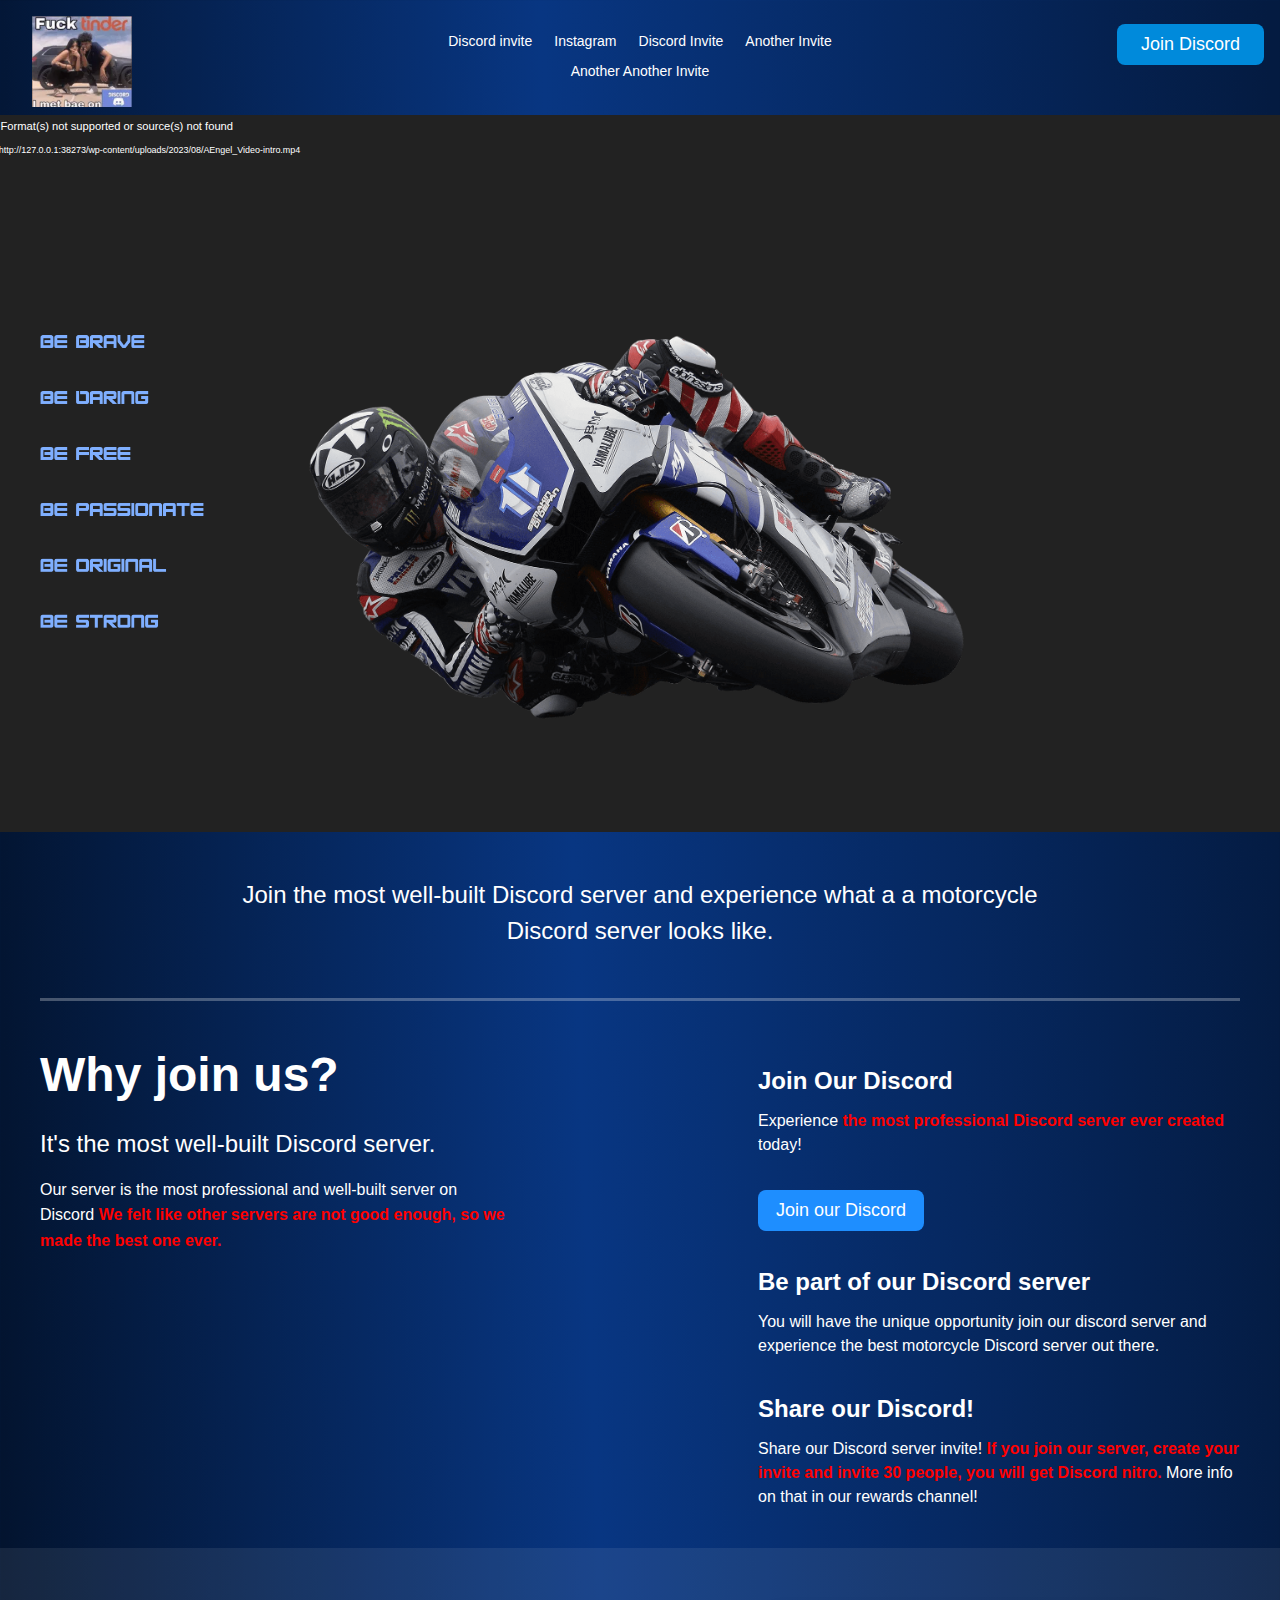
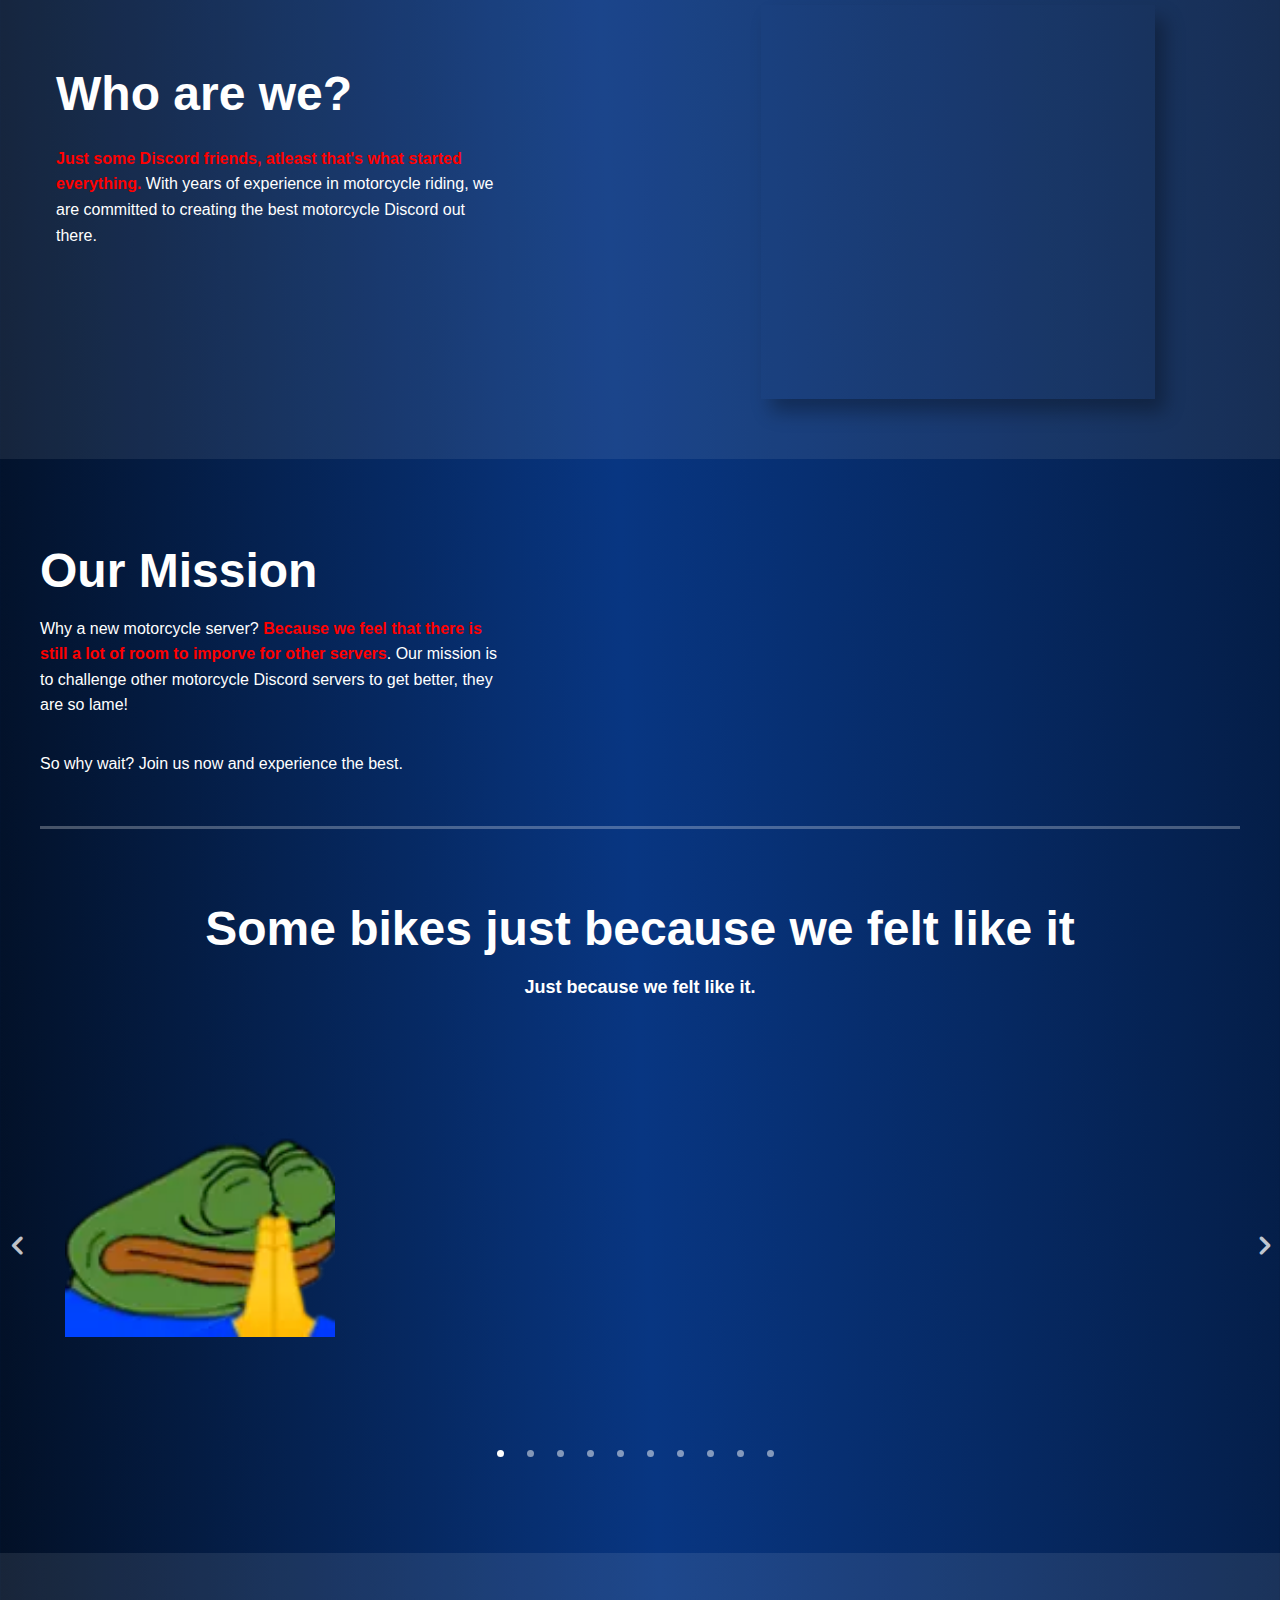
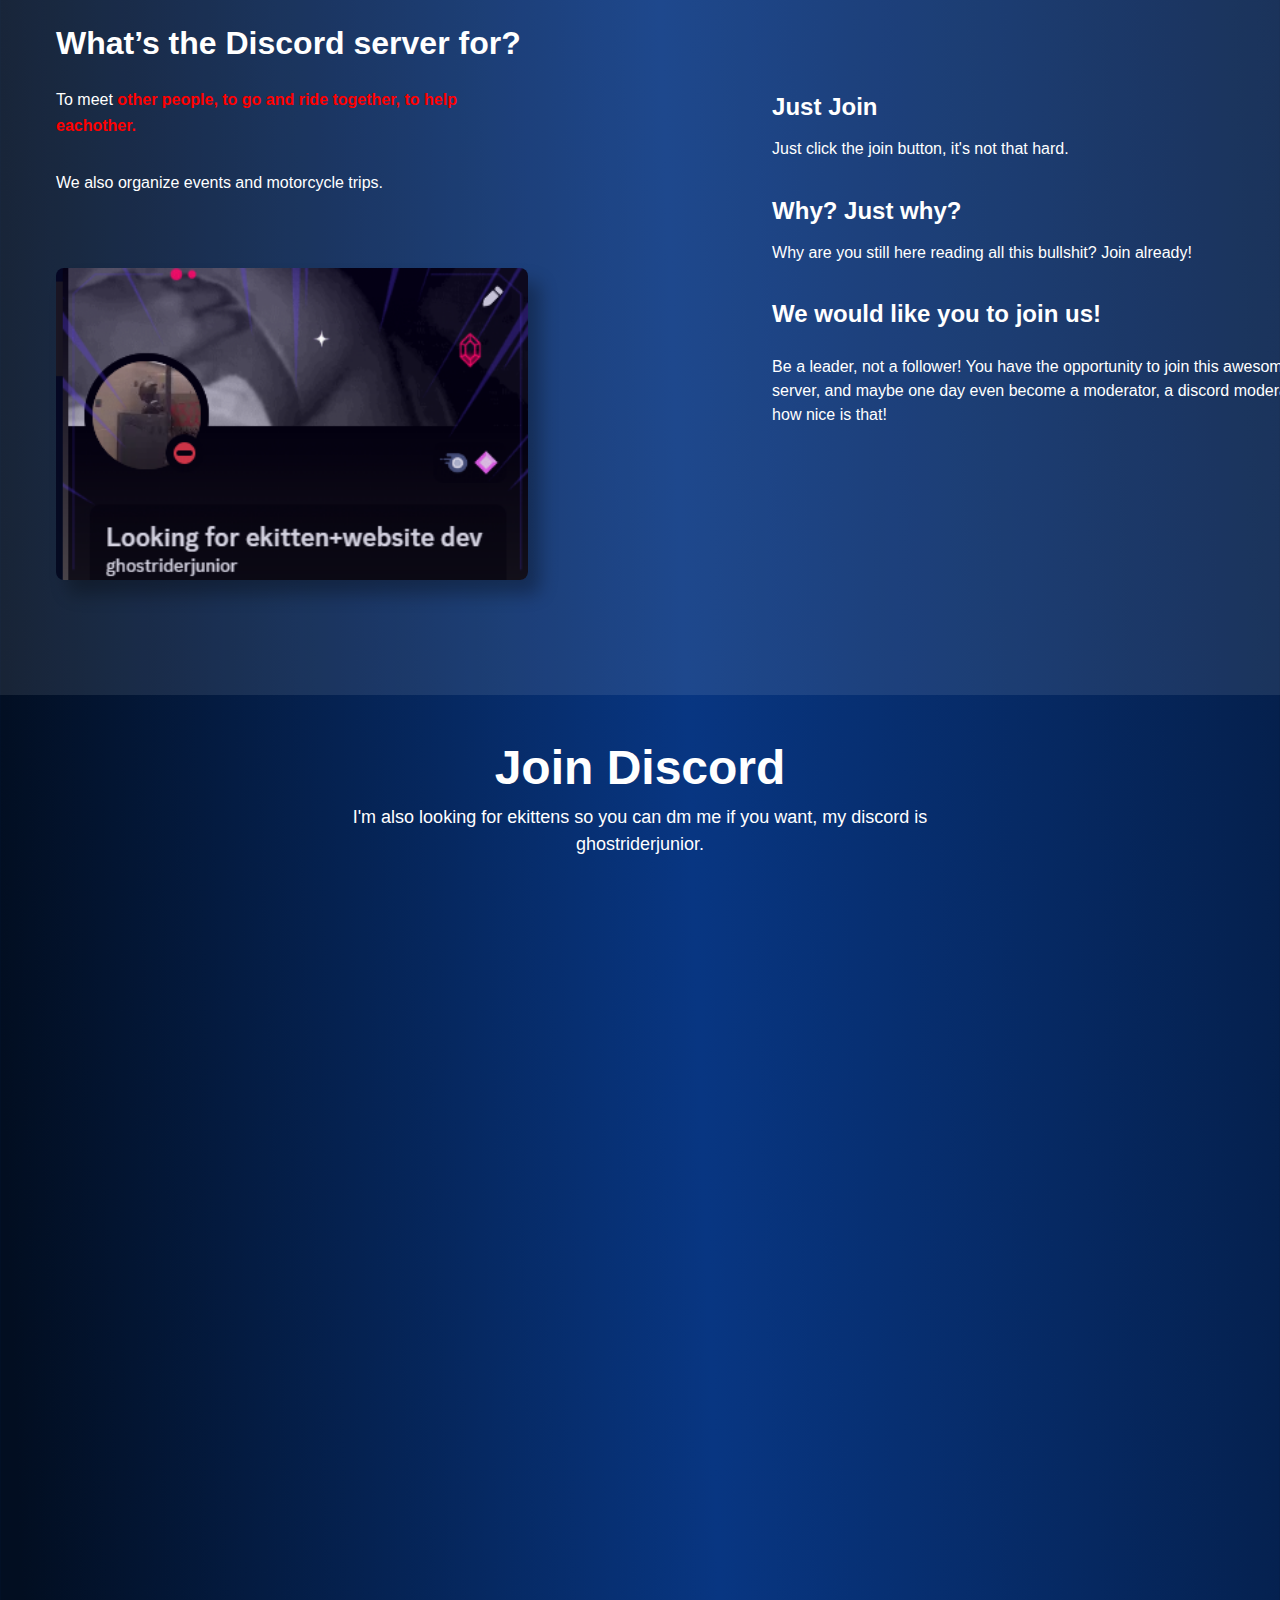
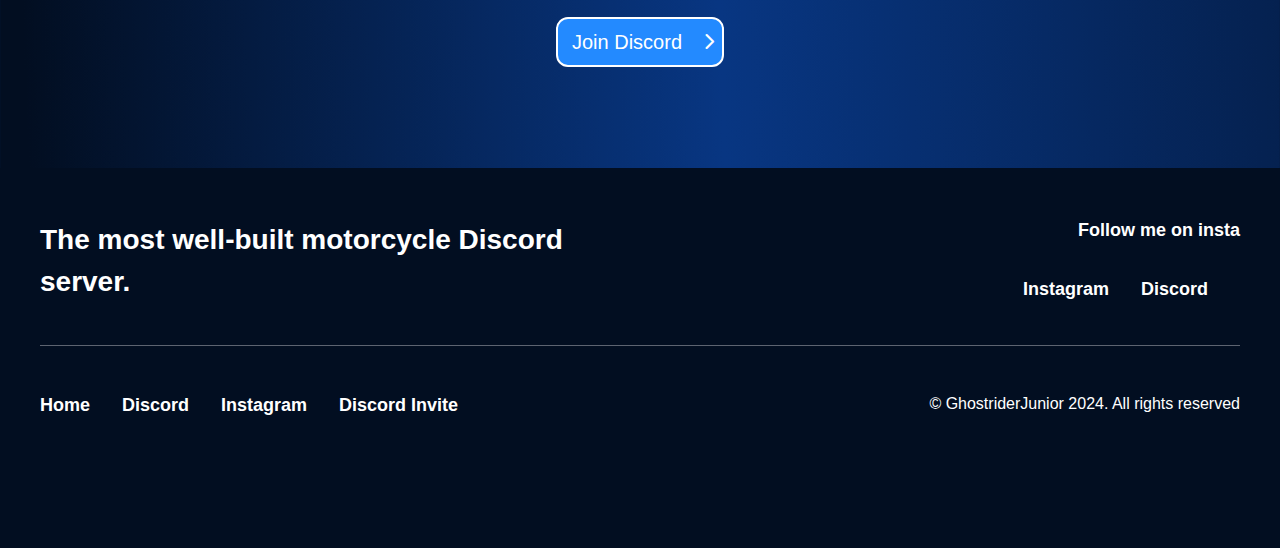
==== commit 82bc8cba: "Add files via upload" ====
--- a/index.html
+++ b/index.html
@@ -69,8 +69,9 @@
 <link rel='preload' id='divi-dynamic-late-css' href='wp-content/et-cache/15/et-divi-dynamic-tb-225-tb-161-15-late.css?ver=1702455040' as='style' media='all' onload="this.onload=null;this.rel='stylesheet'">
 <link rel='stylesheet' id='lwp-image-carousel-styles-css' href='wp-content/plugins/image-carousel-divi/styles/style.min.css?ver=1.0' type='text/css' media='all'>
 <link rel='stylesheet' id='et-builder-googlefonts-cached-css' href='css-1?family=Inter:100,200,300,regular,500,600,700,800,900&#038;subset=latin,latin-ext&#038;display=swap' type='text/css' media='all'>
-<link rel="https://api.w.org/" href="wp-json/index.htm"><link rel="alternate" type="application/json" href="wp-json/wp/v2/pages/15"><link rel="EditURI" type="application/rsd+xml" title="RSD" href="https://www.ghostriderjunior.xyz/xmlrpc.php?rsd">
-<link rel="canonical" href="index.htm">
+<link rel="https://api.w.org/" href="wp-json/index.html
+"><link rel="alternate" type="application/json" href="wp-json/wp/v2/pages/15"><link rel="EditURI" type="application/rsd+xml" title="RSD" href="https://www.ghostriderjunior.xyz/xmlrpc.php?rsd">
+<link rel="canonical" href="index.html">
 <link rel="alternate" type="application/json+oembed" href="wp-json/oembed/1.0/embed?url=https%3A%2F%2www.ghostriderjunior.xyz%2F">
 <link rel="alternate" type="text/xml+oembed" href="wp-json/oembed/1.0/embed-1?url=https%3A%2F%www.ghostriderjunior.xyz%2F&#038;format=xml">
 <meta name="viewport" content="width=device-width, initial-scale=1.0, maximum-scale=1.0, user-scalable=0"><style id="et-critical-inline-css">#et_search_icon:hover,.mobile_menu_bar:before,.mobile_menu_bar:after,.et_toggle_slide_menu:after,.et-social-icon a:hover,.et_pb_sum,.et_pb_pricing li a,.et_pb_pricing_table_button,.et_overlay:before,.entry-summary p.price ins,.et_pb_member_social_links a:hover,.et_pb_widget li a:hover,.et_pb_filterable_portfolio .et_pb_portfolio_filters li a.active,.et_pb_filterable_portfolio .et_pb_portofolio_pagination ul li a.active,.et_pb_gallery .et_pb_gallery_pagination ul li a.active,.wp-pagenavi span.current,.wp-pagenavi a:hover,.nav-single a,.tagged_as a,.posted_in a{color:#3125d1}.et_pb_contact_submit,.et_password_protected_form .et_submit_button,.et_pb_bg_layout_light .et_pb_newsletter_button,.comment-reply-link,.form-submit .et_pb_button,.et_pb_bg_layout_light .et_pb_promo_button,.et_pb_bg_layout_light .et_pb_more_button,.et_pb_contact p input[type="checkbox"]:checked+label i:before,.et_pb_bg_layout_light.et_pb_module.et_pb_button{color:#3125d1}.footer-widget h4{color:#3125d1}.et-search-form,.nav li ul,.et_mobile_menu,.footer-widget li:before,.et_pb_pricing li:before,blockquote{border-color:#3125d1}.et_pb_counter_amount,.et_pb_featured_table .et_pb_pricing_heading,.et_quote_content,.et_link_content,.et_audio_content,.et_pb_post_slider.et_pb_bg_layout_dark,.et_slide_in_menu_container,.et_pb_contact p input[type="radio"]:checked+label i:before{background-color:#3125d1}.container,.et_pb_row,.et_pb_slider .et_pb_container,.et_pb_fullwidth_section .et_pb_title_container,.et_pb_fullwidth_section .et_pb_title_featured_container,.et_pb_fullwidth_header:not(.et_pb_fullscreen) .et_pb_fullwidth_header_container{max-width:1200px}.et_boxed_layout #page-container,.et_boxed_layout.et_non_fixed_nav.et_transparent_nav #page-container #top-header,.et_boxed_layout.et_non_fixed_nav.et_transparent_nav #page-container #main-header,.et_fixed_nav.et_boxed_layout #page-container #top-header,.et_fixed_nav.et_boxed_layout #page-container #main-header,.et_boxed_layout #page-container .container,.et_boxed_layout #page-container .et_pb_row{max-width:1360px}#main-header,#main-header .nav li ul,.et-search-form,#main-header .et_mobile_menu{background-color:rgba(10,10,10,0.19)}#main-header .nav li ul{background-color:rgba(255,255,255,0)}.nav li ul{border-color:#2ea3f2}#page-container #top-header{background-color:#3125d1!important}#et-secondary-nav li ul{background-color:#3125d1}#et-secondary-nav li ul{background-color:#2530c6}.et_header_style_centered .mobile_nav .select_page,.et_header_style_split .mobile_nav .select_page,.et_nav_text_color_light #top-menu>li>a,.et_nav_text_color_dark #top-menu>li>a,#top-menu a,.et_mobile_menu li a,.et_nav_text_color_light .et_mobile_menu li a,.et_nav_text_color_dark .et_mobile_menu li a,#et_search_icon:before,.et_search_form_container input,span.et_close_search_field:after,#et-top-navigation .et-cart-info{color:#ffffff}.et_search_form_container input::-moz-placeholder{color:#ffffff}.et_search_form_container input::-webkit-input-placeholder{color:#ffffff}.et_search_form_container input:-ms-input-placeholder{color:#ffffff}#main-header .nav li ul a{color:rgba(0,0,0,0.7)}#top-header,#top-header a,#et-secondary-nav li li a,#top-header .et-social-icon a:before{font-size:14px}#top-menu li a{font-size:16px}body.et_vertical_nav .container.et_search_form_container .et-search-form input{font-size:16px!important}#top-menu li.current-menu-ancestor>a,#top-menu li.current-menu-item>a,#top-menu li.current_page_item>a{color:#4286f4}.footer-widget .et_pb_widget div,.footer-widget .et_pb_widget ul,.footer-widget .et_pb_widget ol,.footer-widget .et_pb_widget label{line-height:1.7em}#et-footer-nav .bottom-nav li.current-menu-item a{color:#2ea3f2}#main-header{box-shadow:none}.et-fixed-header#main-header{box-shadow:none!important}body .et_pb_button{border-radius:2px}body.et_pb_button_helper_class .et_pb_button,body.et_pb_button_helper_class .et_pb_module.et_pb_button{}body .et_pb_bg_layout_light.et_pb_button:hover,body .et_pb_bg_layout_light .et_pb_button:hover,body .et_pb_button:hover{border-radius:0px}@media only screen and (min-width:981px){.et_header_style_left #et-top-navigation,.et_header_style_split #et-top-navigation{padding:30px 0 0 0}.et_header_style_left #et-top-navigation nav>ul>li>a,.et_header_style_split #et-top-navigation nav>ul>li>a{padding-bottom:30px}.et_header_style_split .centered-inline-logo-wrap{width:59px;margin:-59px 0}.et_header_style_split .centered-inline-logo-wrap #logo{max-height:59px}.et_pb_svg_logo.et_header_style_split .centered-inline-logo-wrap #logo{height:59px}.et_header_style_centered #top-menu>li>a{padding-bottom:11px}.et_header_style_slide #et-top-navigation,.et_header_style_fullscreen #et-top-navigation{padding:21px 0 21px 0!important}.et_header_style_centered #main-header .logo_container{height:59px}.et_header_style_centered.et_hide_primary_logo #main-header:not(.et-fixed-header) .logo_container,.et_header_style_centered.et_hide_fixed_logo #main-header.et-fixed-header .logo_container{height:10.62px}.et-fixed-header#main-header,.et-fixed-header#main-header .nav li ul,.et-fixed-header .et-search-form{background-color:rgba(10,10,10,0.36)}.et-fixed-header #top-menu li a{font-size:14px}}@media only screen and (min-width:1500px){.et_pb_row{padding:30px 0}.et_pb_section{padding:60px 0}.single.et_pb_pagebuilder_layout.et_full_width_page .et_post_meta_wrapper{padding-top:90px}.et_pb_fullwidth_section{padding:0}}@media only screen and (max-width:980px){#main-header,#main-header .nav li ul,.et-search-form,#main-header .et_mobile_menu{background-color:#17002b}}@media only screen and (max-width:767px){.et_pb_section{padding:57px 0}.et_pb_section.et_pb_fullwidth_section{padding:0}}	#main-header,#et-top-navigation{font-family:'Inter',Helvetica,Arial,Lucida,sans-serif}</style>
@@ -99,7 +100,7 @@
 				
 				
 				
-				<a href="index.htm"><span class="et_pb_image_wrap "><img decoding="async" width="100" height="70" src="/fucktinder.png" alt="" title="GhostriderJunior Logo" srcset="fucktinder.png 400w, fucktinder.png-1-100x65.png 300w" sizes="(max-width: 400px) 100vw, 400px" class="wp-image-49"></span></a>
+				<a href="index.html"><span class="et_pb_image_wrap "><img decoding="async" width="100" height="70" src="/fucktinder.png" alt="" title="GhostriderJunior Logo" srcset="fucktinder.png 400w, fucktinder.png-1-100x65.png 300w" sizes="(max-width: 400px) 100vw, 400px" class="wp-image-49"></span></a>
 			</div>
 			</div><div class="et_pb_column et_pb_column_1_3 et_pb_column_1_tb_header  et_pb_css_mix_blend_mode_passthrough et_pb_column--with-menu">
 				
@@ -188,7 +189,7 @@
 					<div class="et_pb_row clearfix">
 						<div class="et_pb_menu__logo-wrap">
 			  <div class="et_pb_menu__logo">
-				<a href="www.ghostriderjunior.xyz"><img decoding="async" width="400" height="87" src="ducksniff.png" alt="" srcset="ducksniff.png 400w, ducksniff.png-300x65.png 300w" sizes="(max-width: 400px) 100vw, 400px" class="wp-image-49"></a>
+				<a href="index.html"><img decoding="async" width="100" height="50" src="fucktinder.png" alt="" srcset="fucktinder.png 400w, fucktinder.png-1-100x65.png 300w" sizes="(max-width: 100px) 50vw, 100px" class="wp-image-49"></a>
 			  </div>
 			</div>
 						<div class="et_pb_menu__wrap">
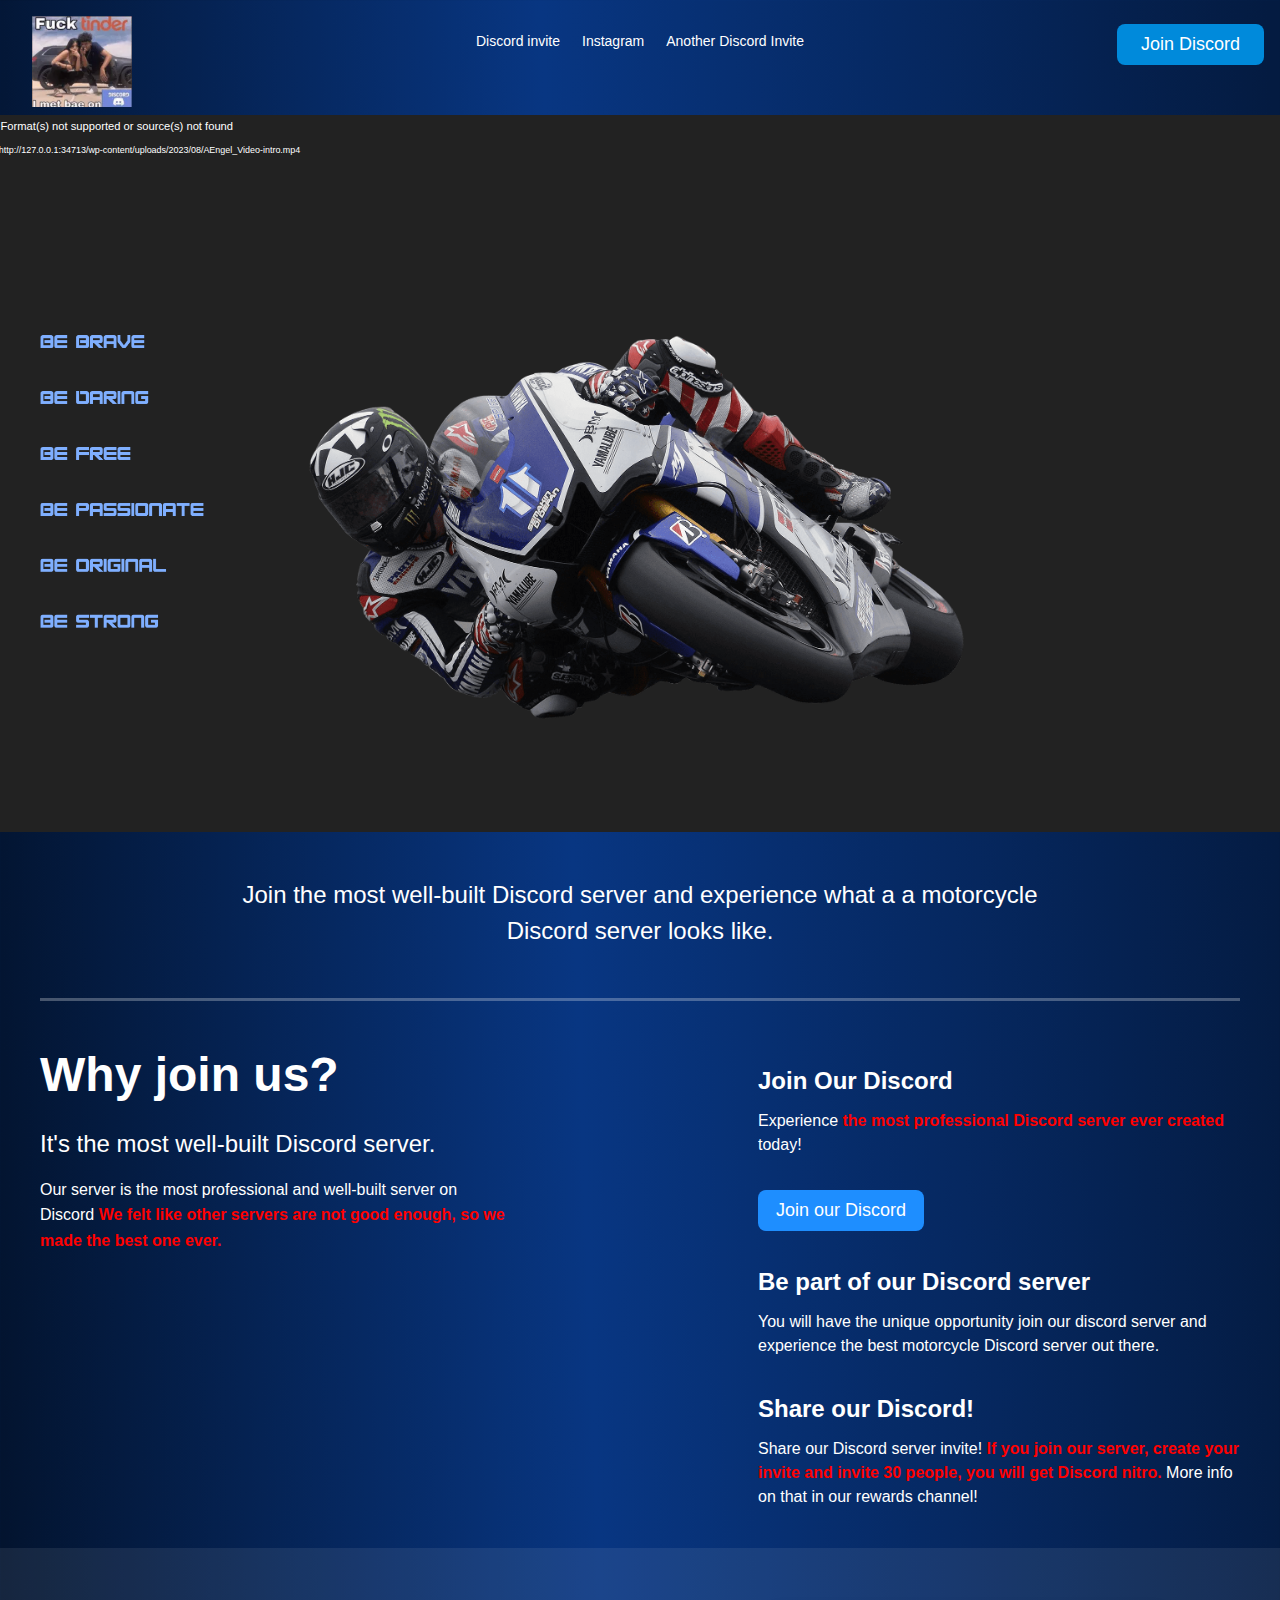
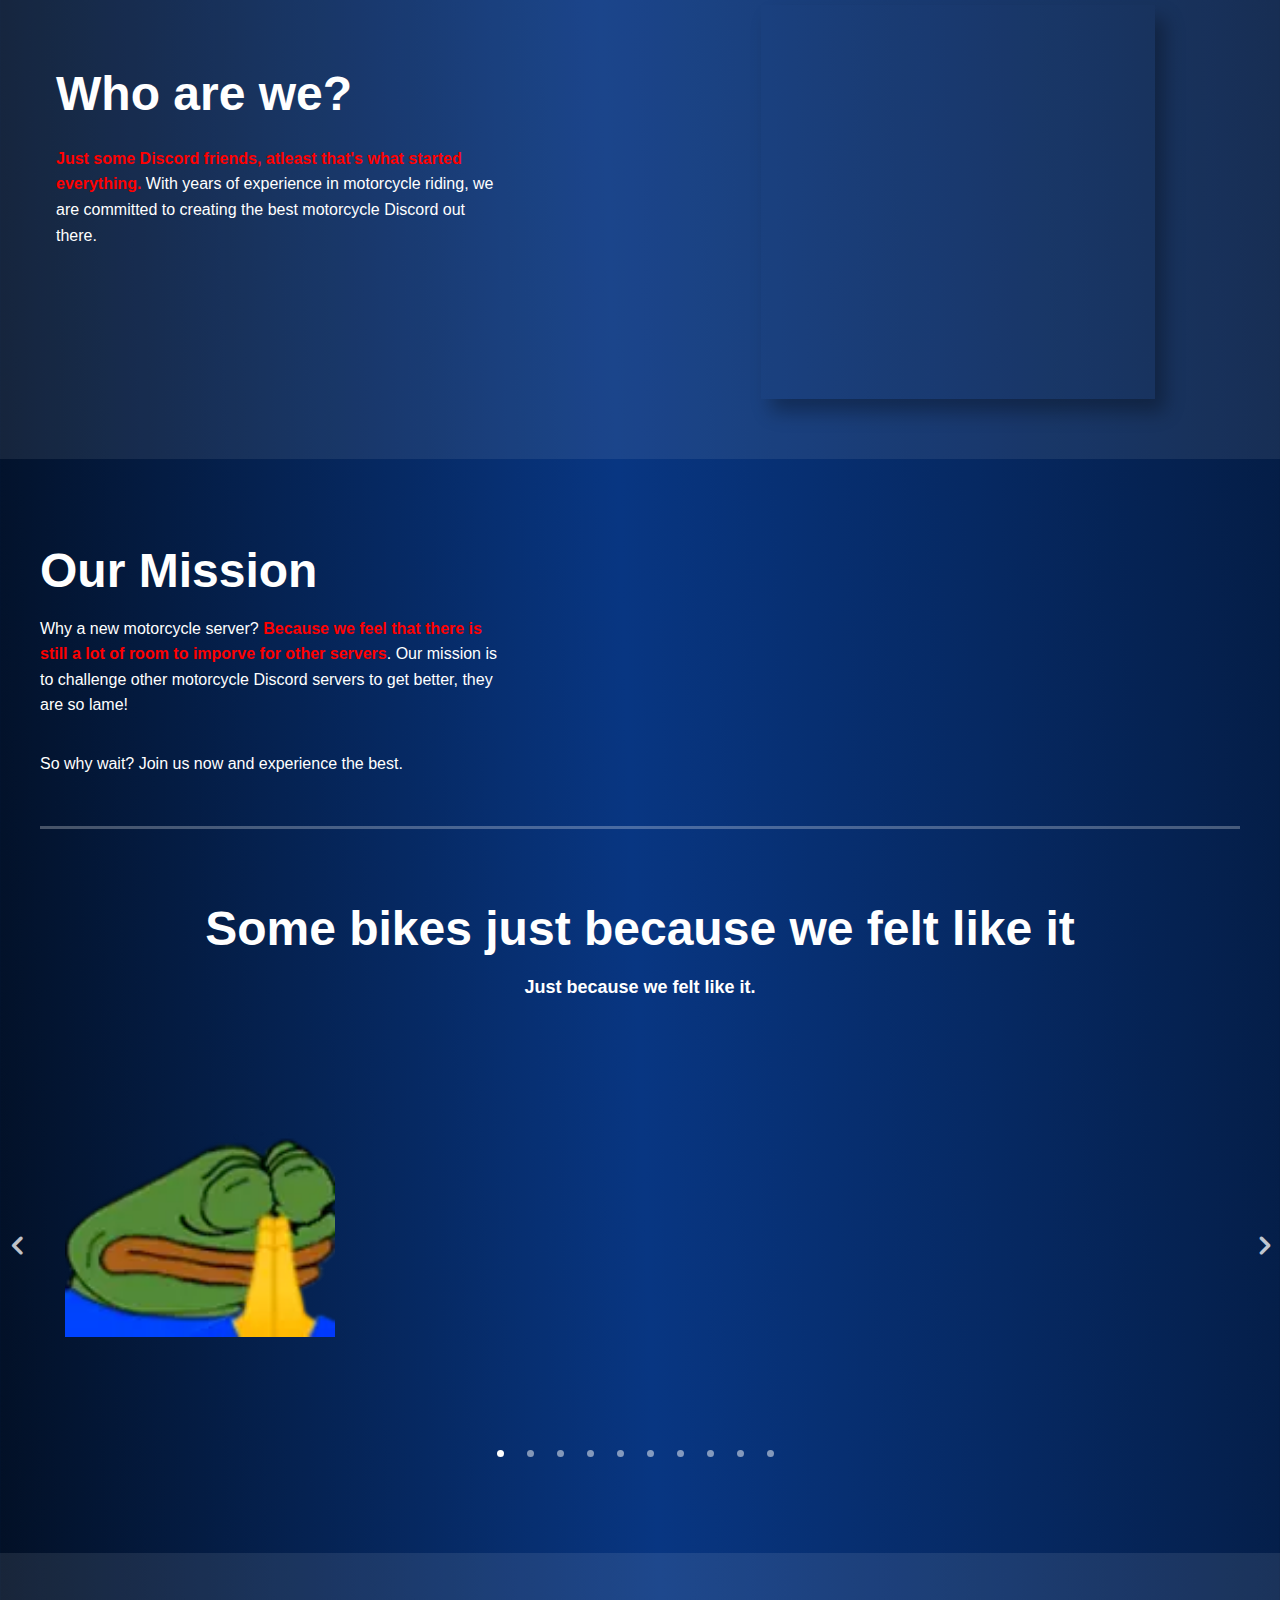
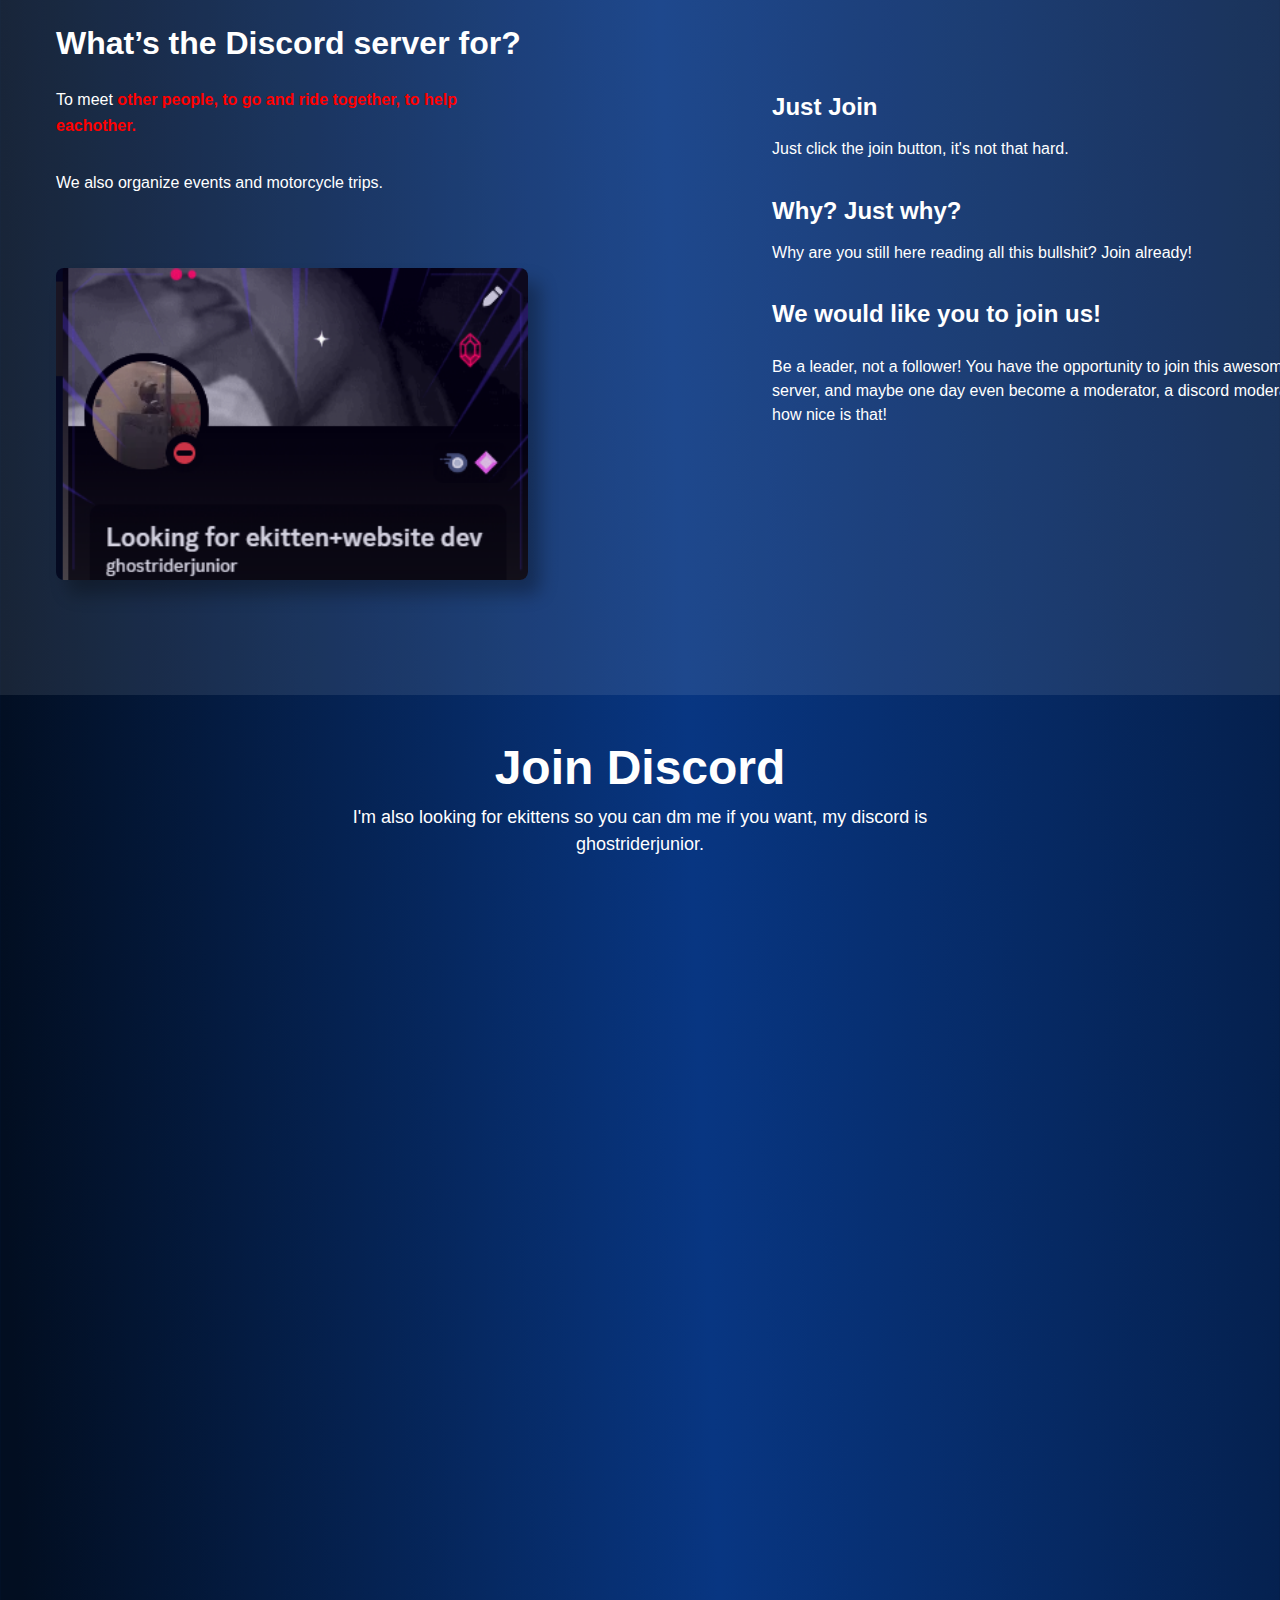
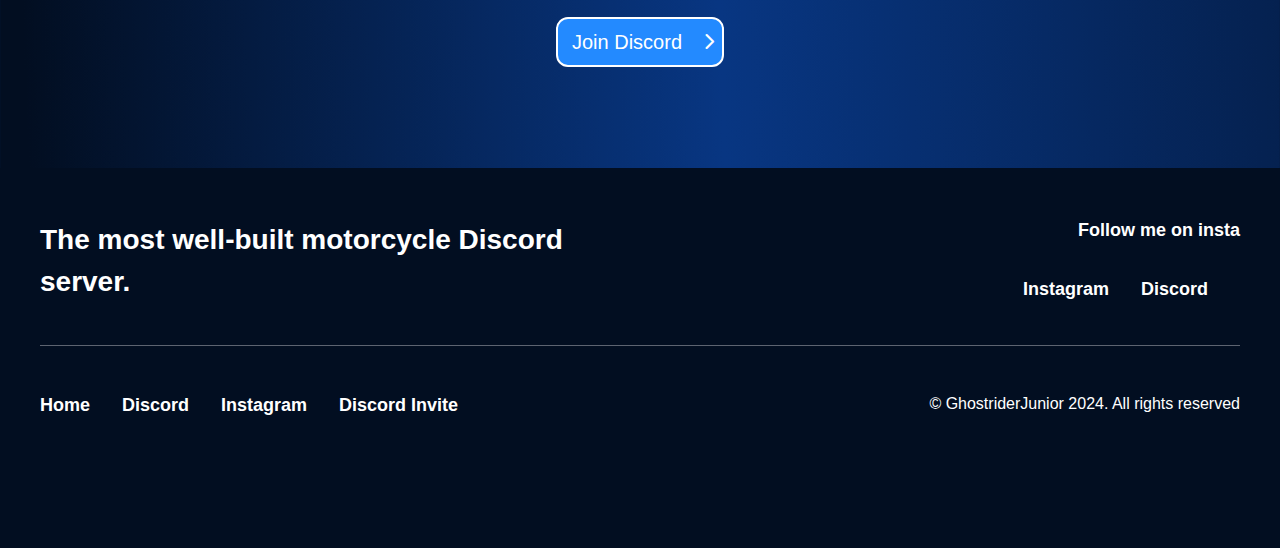
==== commit bf155954: "Add files via upload" ====
--- a/index.html
+++ b/index.html
@@ -118,9 +118,7 @@
 							<div class="et_pb_menu__menu">
 								<nav class="et-menu-nav"><ul id="menu-main-menu" class="et-menu nav"><li class="et_pb_menu_page_id-320 menu-item menu-item-type-post_type menu-item-object-page menu-item-338"><a href="https://www.discord.com/invite/ghostrider">Discord invite</a></li>
 <li class="et_pb_menu_page_id-330 menu-item menu-item-type-post_type menu-item-object-page menu-item-337"><a href="https://www.instagram.com/ghostriderjunior/">Instagram</a></li>
-<li class="et_pb_menu_page_id-350 menu-item menu-item-type-post_type menu-item-object-page menu-item-353"><a href="https://discord.com/invite/ghostrider">Discord Invite</a></li>
-<li class="et_pb_menu_page_id-643 menu-item menu-item-type-post_type menu-item-object-page menu-item-839"><a href="https://discord.com/invite/ghostrider">Another Invite</a></li>
-<li class="et_pb_menu_page_id-739 menu-item menu-item-type-post_type menu-item-object-page menu-item-838"><a href="https://discord.com/invite/ghostrider">Another Another Invite</a></li>
+<li class="et_pb_menu_page_id-350 menu-item menu-item-type-post_type menu-item-object-page menu-item-353"><a href="https://discord.com/invite/ghostrider">Another Discord Invite</a></li>
 </ul></nav>
 							</div>
 							
@@ -197,8 +195,6 @@
 								<nav class="et-menu-nav fullwidth-menu-nav"><ul id="menu-main-menu-1" class="et-menu fullwidth-menu nav downwards"><li class="et_pb_menu_page_id-320 menu-item menu-item-type-post_type menu-item-object-page menu-item-338"><a href="">Why Join Us?</a></li>
 <li class="et_pb_menu_page_id-330 menu-item menu-item-type-post_type menu-item-object-page menu-item-337"><a href="https://www.instagram.com/ghostriderjunior/">Instagram</a></li>
 <li class="et_pb_menu_page_id-350 menu-item menu-item-type-post_type menu-item-object-page menu-item-353"><a href="https://discord.com/invite/ghostrider">Discord invite</a></li>
-<li class="et_pb_menu_page_id-643 menu-item menu-item-type-post_type menu-item-object-page menu-item-839"><a href="https://discord.com/invite/ghostrider">Another invite</a></li>
-<li class="et_pb_menu_page_id-739 menu-item menu-item-type-post_type menu-item-object-page menu-item-838"><a href="https://discord.com/invite/ghostrider">Another another invite</a></li>
 </ul></nav>
 							</div>
 							
@@ -450,7 +446,7 @@
 				
 				
 				
-				<span class="et_pb_image_wrap has-box-shadow-overlay"><div class="box-shadow-overlay"></div><img loading="lazy" decoding="async" width="800" height="805" src="/ducksniff.png" alt="" title="duck.png" srcset="/ducksniff.png 800w, /ducksniff.png-480x483.png 480w" sizes="(min-width: 0px) and (max-width: 480px) 480px, (min-width: 481px) 800px, 100vw" class="wp-image-300"></span>
+				<span class="et_pb_image_wrap has-box-shadow-overlay"><div class="box-shadow-overlay"></div><img loading="lazy" decoding="async" width="600" height="605" src="/ducksniff.png" alt="" title="duck.png" srcset="/ducksniff.png 800w, /ducksniff.png-480x483.png 480w" sizes="(min-width: 0px) and (max-width: 380px) 380px, (min-width: 381px) 600px, 100vw" class="wp-image-300"></span>
 			</div>
 			</div>
 				
@@ -502,7 +498,7 @@
 				
 				
 				
-				<span class="et_pb_image_wrap "><img loading="lazy" decoding="async" width="700" height="882" src="h2.png" alt="" title="h2" srcset="h2.png 700w, h2.png 480w" sizes="(min-width: 0px) and (max-width: 480px) 480px, (min-width: 481px) 700px, 100vw" class="wp-image-565"></span>
+				<span class="et_pb_image_wrap "><img loading="lazy" decoding="async" width="900" height="1000" src="h2.png" alt="" title="h2" srcset="h2.png 700w, h2.png 480w" sizes="(min-width: 0px) and (max-width: 480px) 480px, (min-width: 481px) 700px, 100vw" class="wp-image-565"></span>
 			</div>
 			</div>
 				
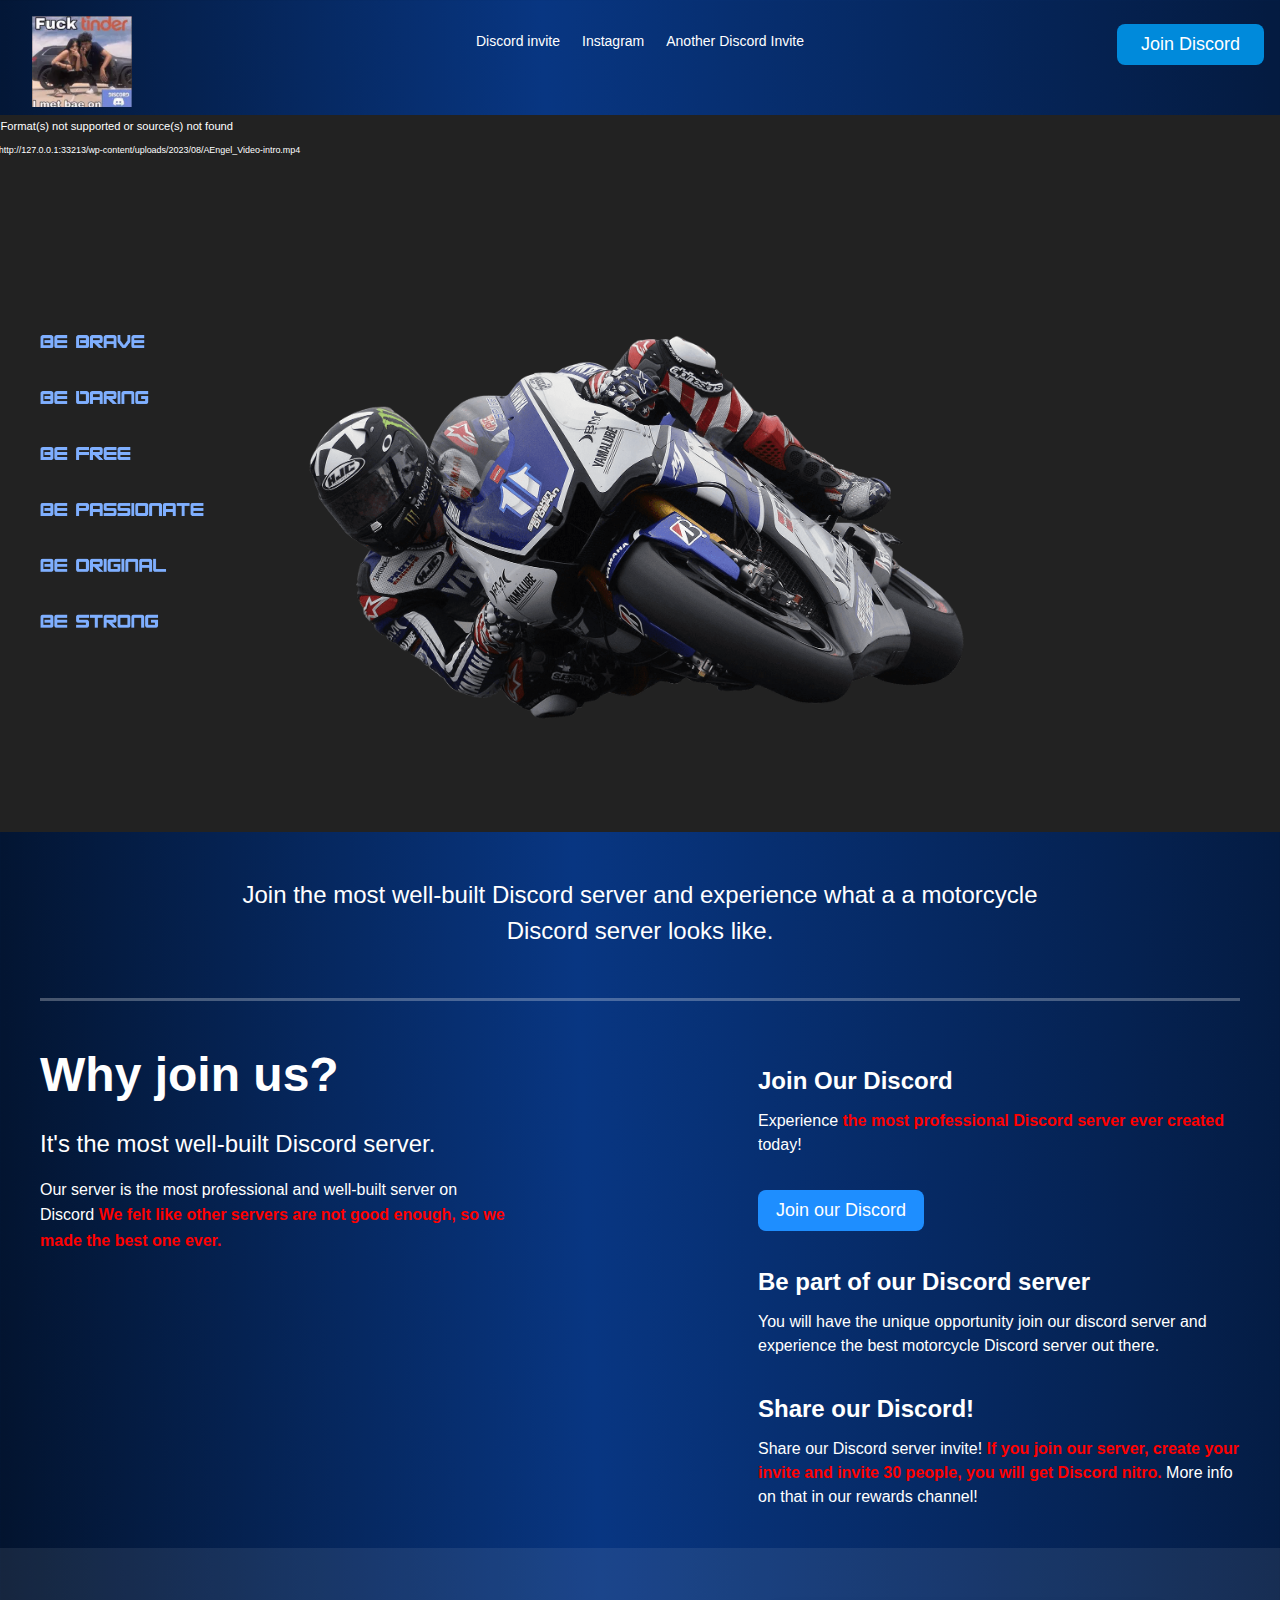
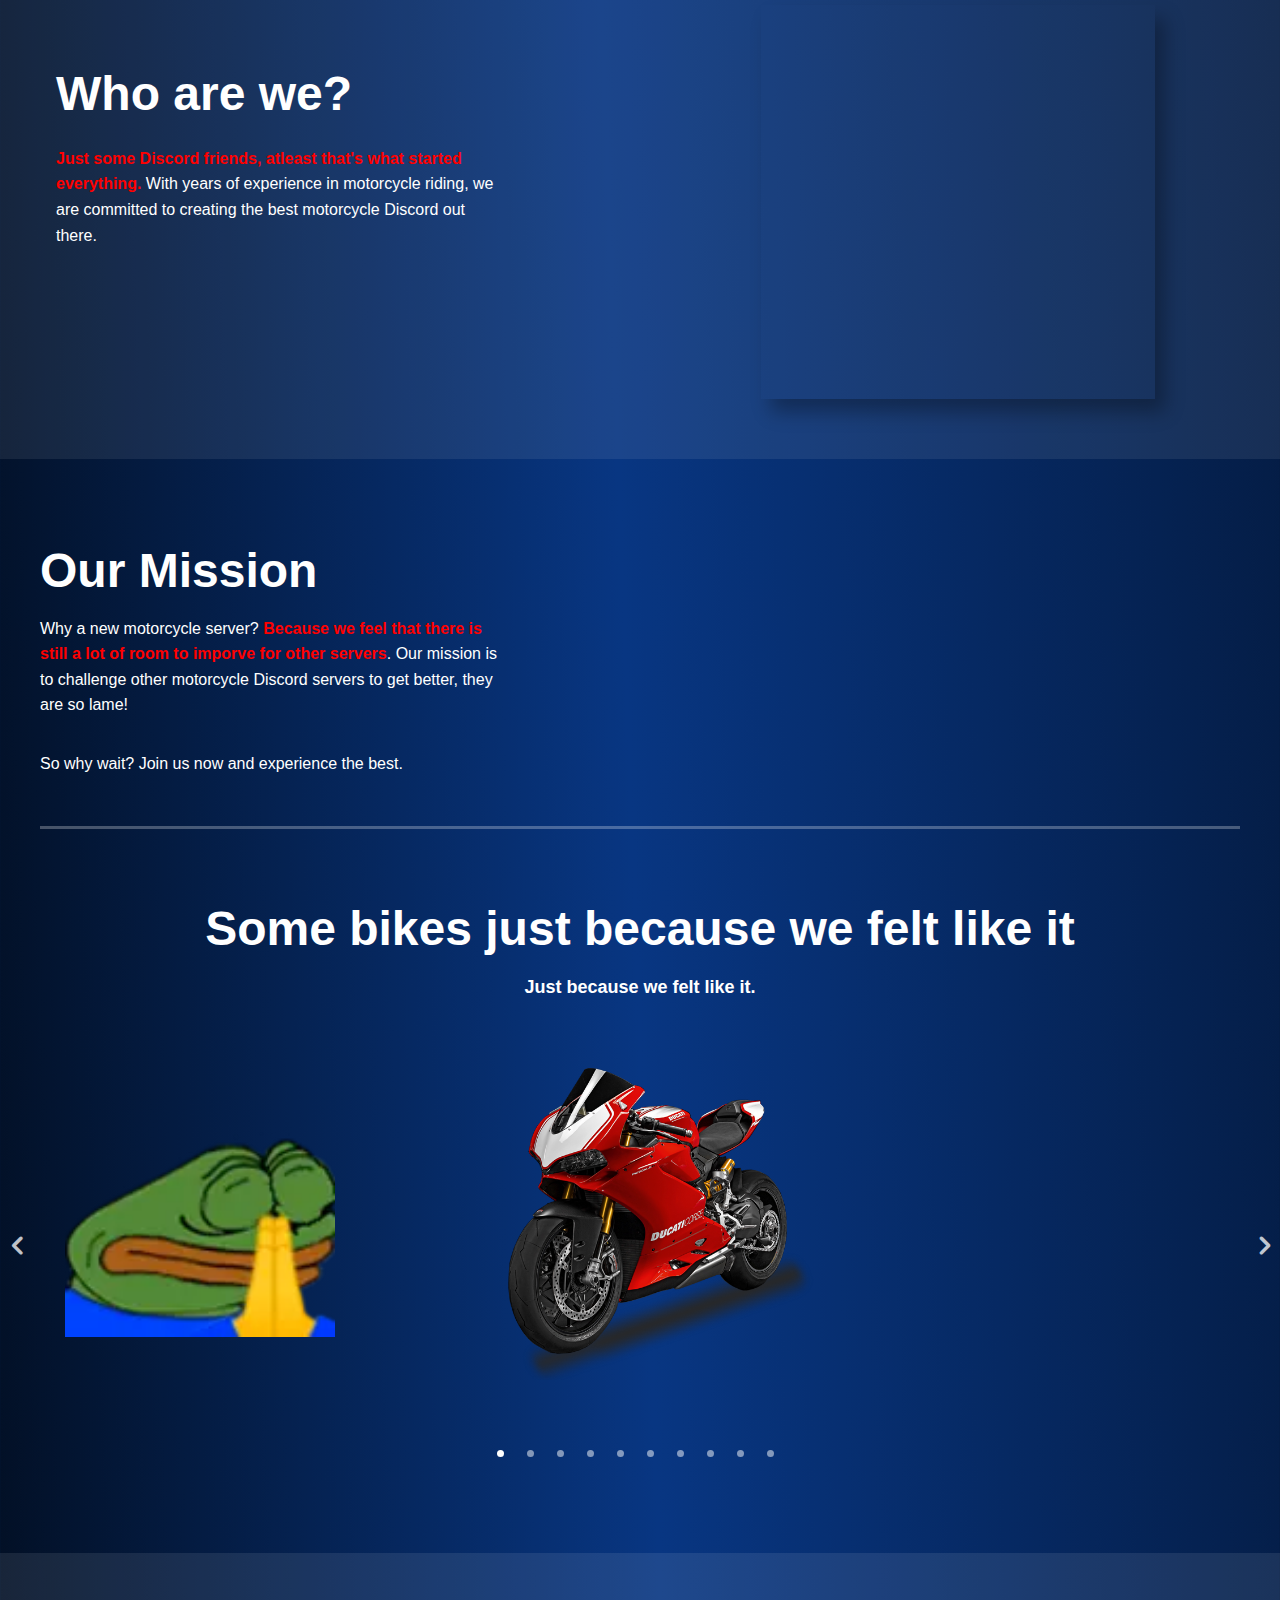
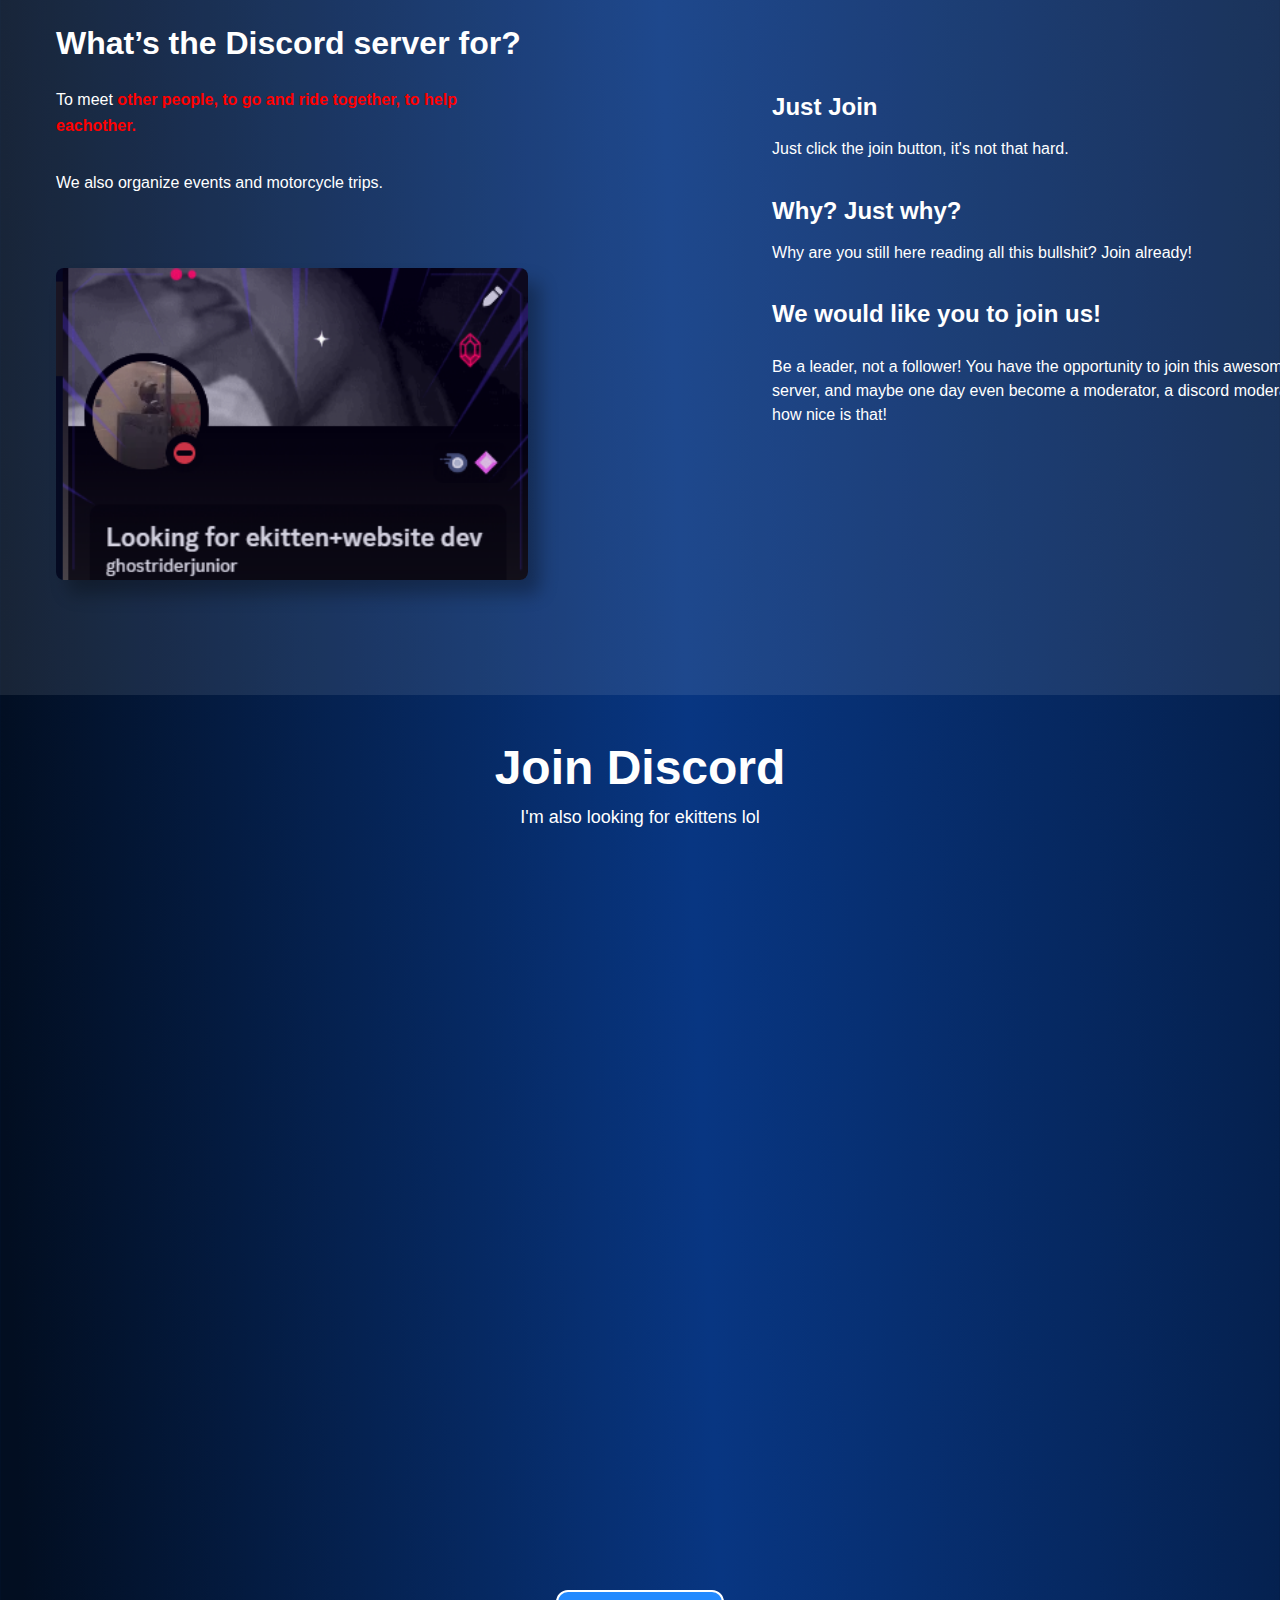
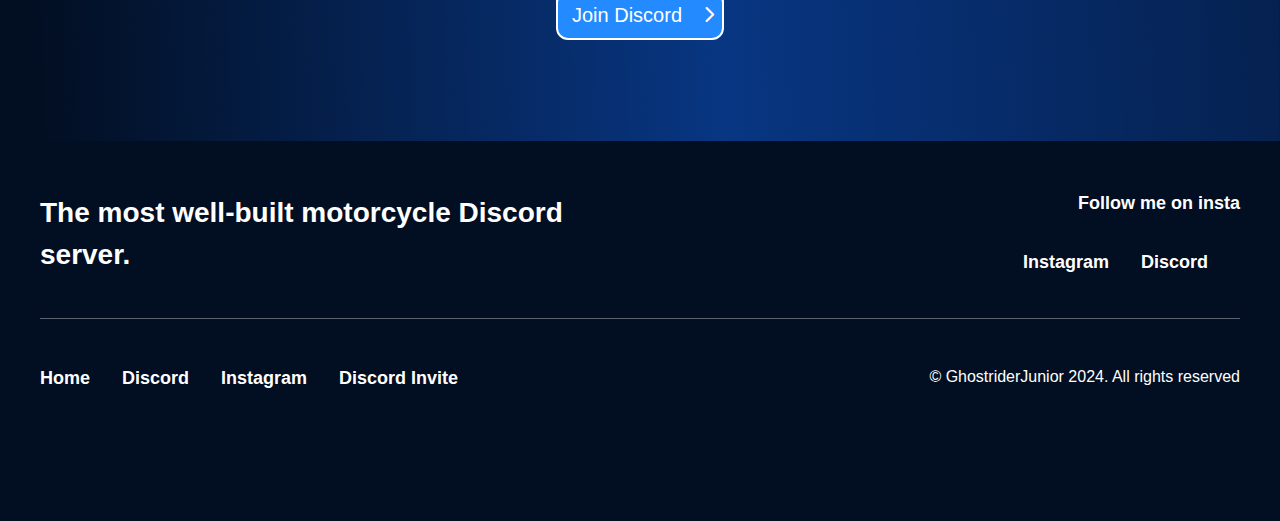
==== commit 36fe1e2c: "Add files via upload" ====
--- a/index.html
+++ b/index.html
@@ -714,7 +714,7 @@
 				
 				
 				
-				<div class="et_pb_text_inner"><p>I'm also looking for ekittens so you can dm me if you want, my discord is ghostriderjunior.</p></div>
+				<div class="et_pb_text_inner"><p>I'm also looking for ekittens lol</p></div>
 			</div>
 			</div>
 				
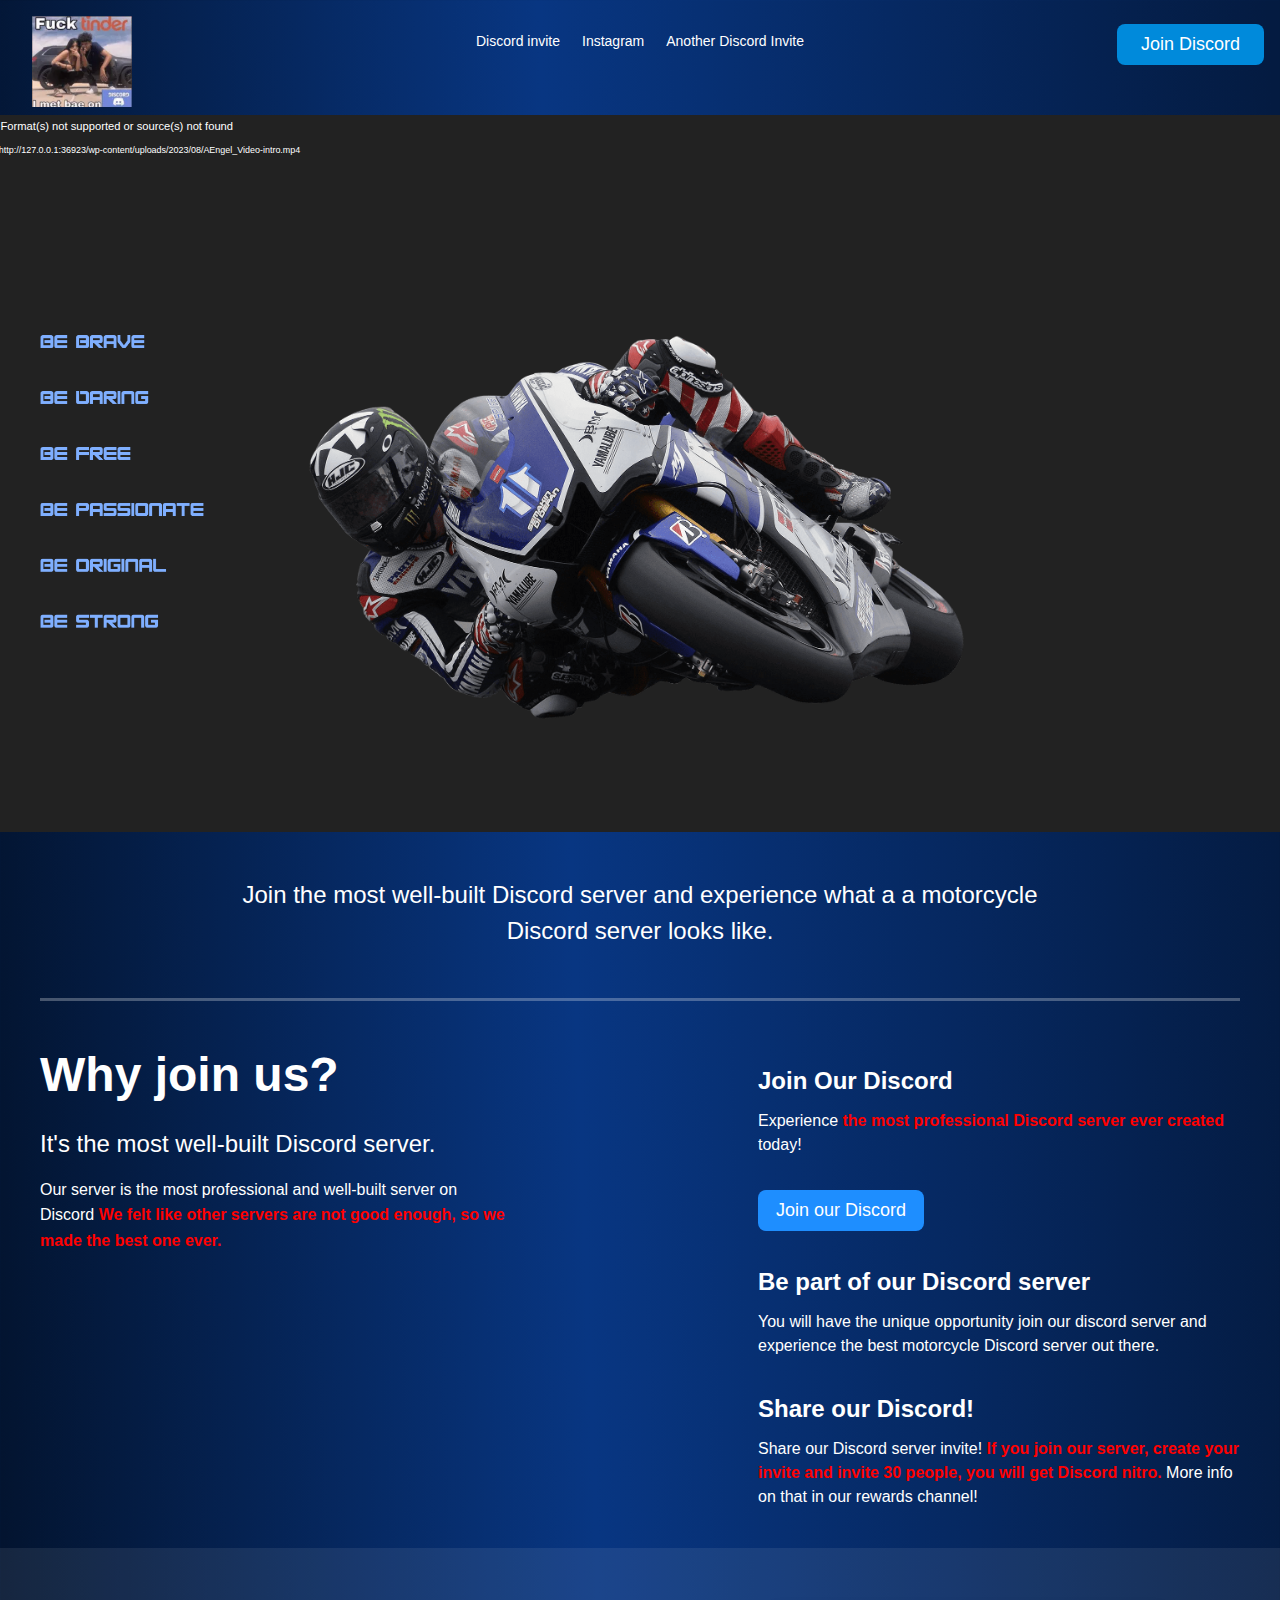
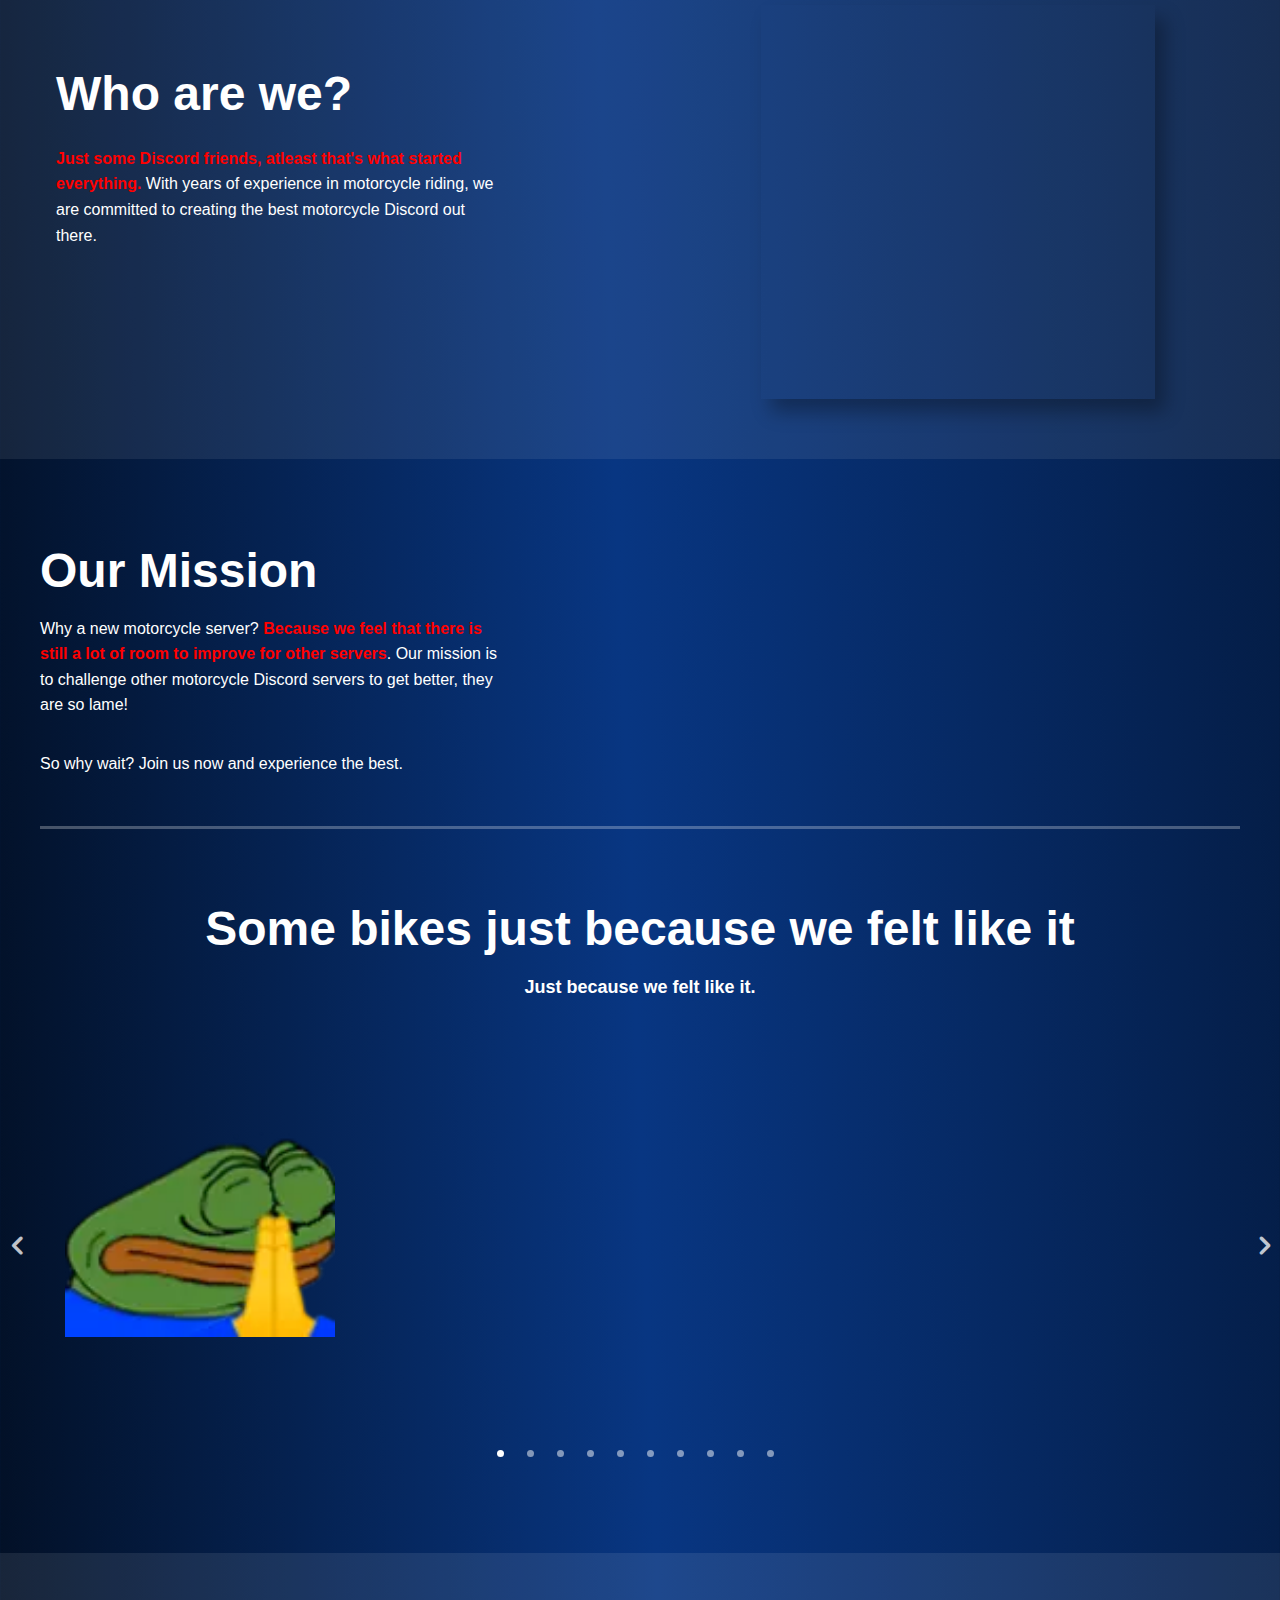
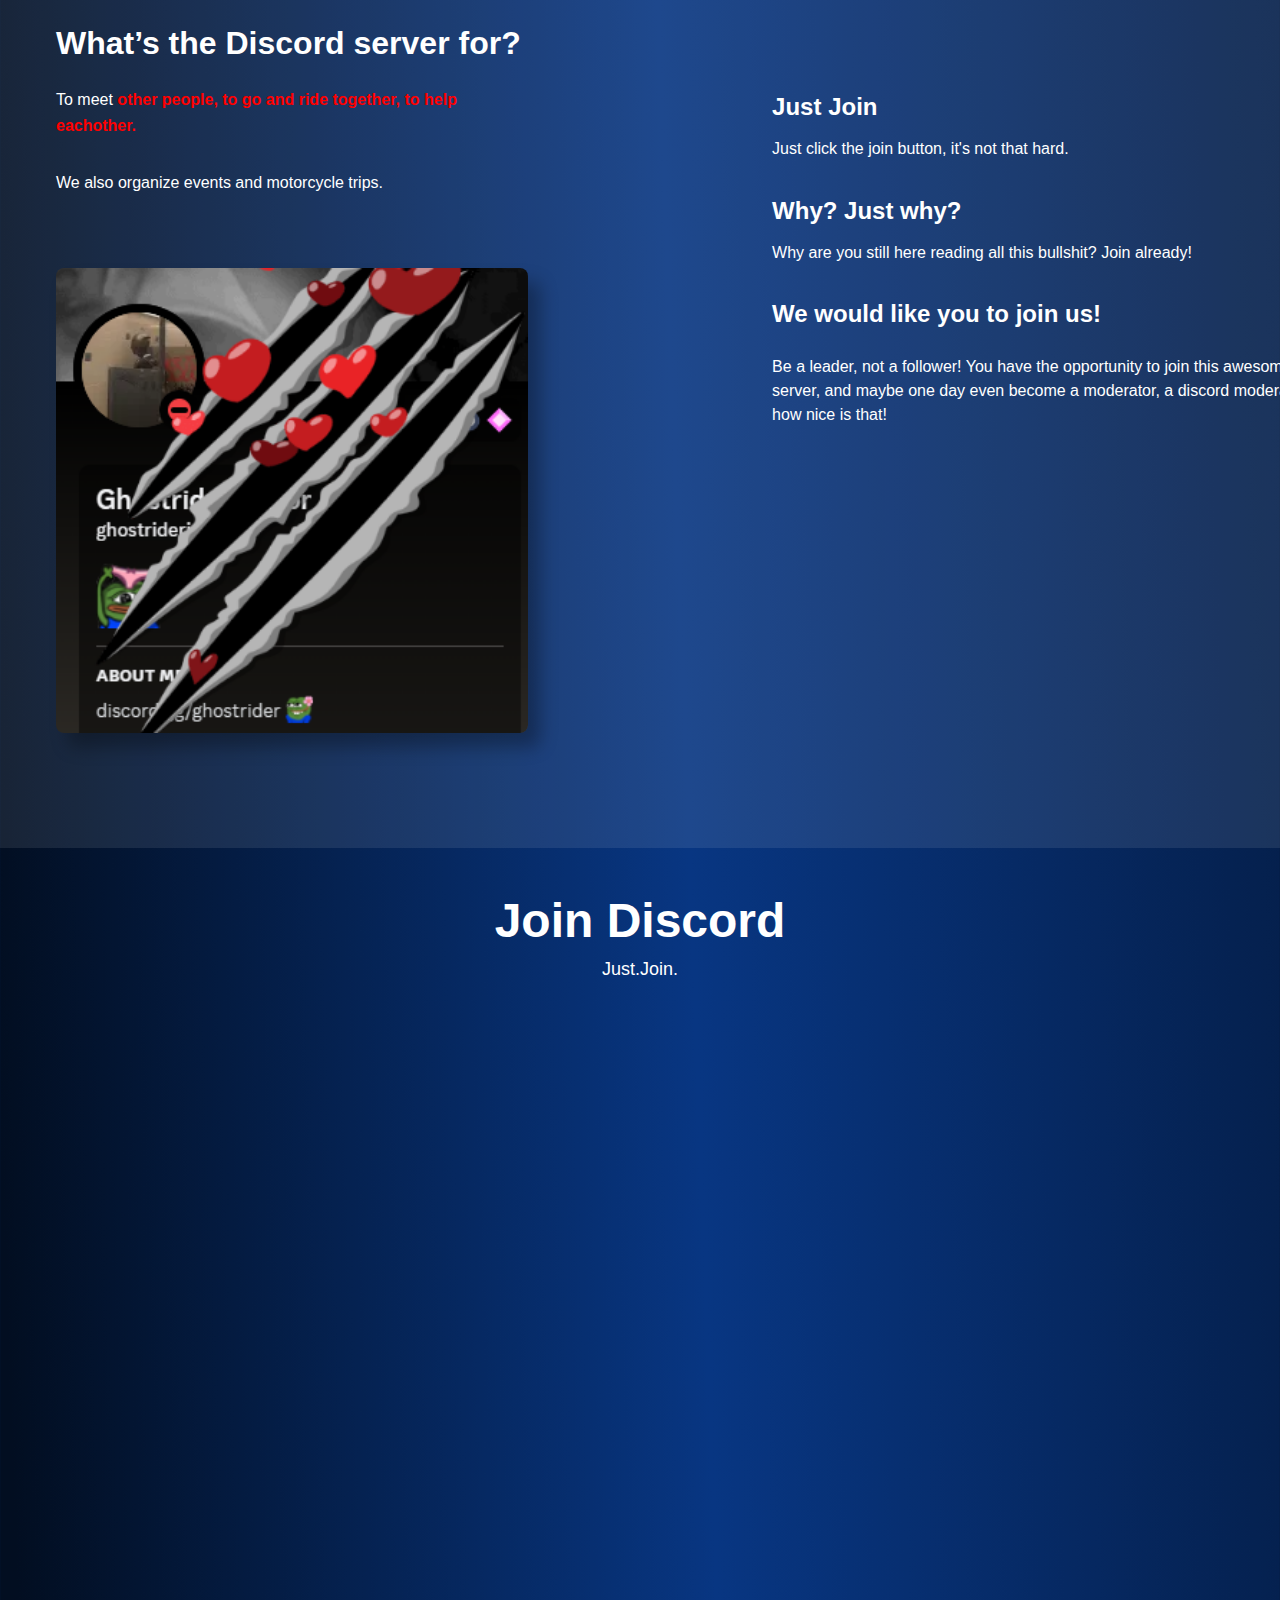
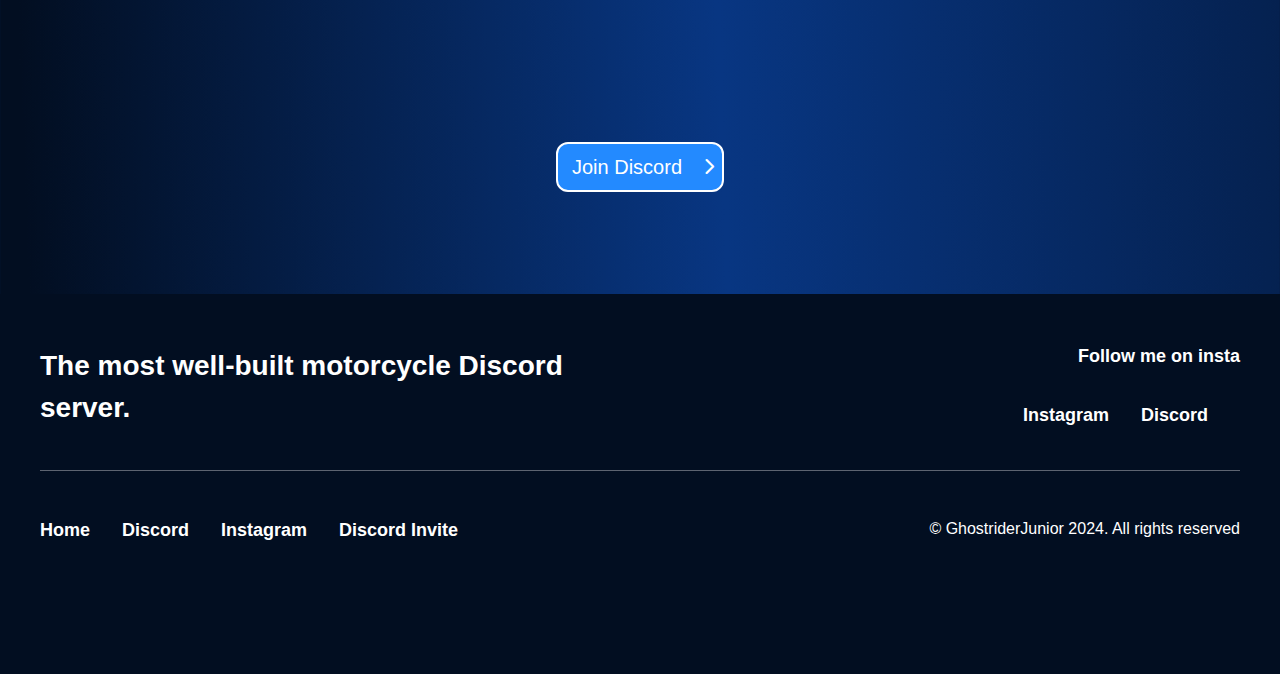
==== commit a9c689e6: "Add files via upload" ====
--- a/index.html
+++ b/index.html
@@ -480,7 +480,7 @@
 				
 				
 				
-				<div class="et_pb_text_inner"><p>Why a new motorcycle server? <span style="color: #ff0000;"><strong>Because we feel that there is still a lot of room to imporve for other servers</strong></span>. Our mission is to challenge other motorcycle Discord servers to get better, they are so lame!</p></div>
+				<div class="et_pb_text_inner"><p>Why a new motorcycle server? <span style="color: #ff0000;"><strong>Because we feel that there is still a lot of room to improve for other servers</strong></span>. Our mission is to challenge other motorcycle Discord servers to get better, they are so lame!</p></div>
 			</div><div class="et_pb_module et_pb_text et_pb_text_14  et_pb_text_align_left et_pb_bg_layout_light">
 				
 				
@@ -638,7 +638,7 @@
 				
 				
 				
-				<span class="et_pb_image_wrap has-box-shadow-overlay"><div class="box-shadow-overlay"></div><img loading="lazy" decoding="async" width="1280" height="720" src="browhat.png" alt="" title="GhostriderJuniors profile" srcset="browhat.png 1280w, browhat.png-980x551.jpg 980w, browhat.png-480x270.jpg 480w" sizes="(min-width: 0px) and (max-width: 480px) 480px, (min-width: 481px) and (max-width: 980px) 980px, (min-width: 981px) 1280px, 100vw" class="wp-image-635"></span>
+				<span class="et_pb_image_wrap has-box-shadow-overlay"><div class="box-shadow-overlay"></div><img loading="lazy" decoding="async" width="1280" height="720" src="browhatt.png" alt="" title="GhostriderJuniors profile" srcset="browhatt.png 1280w, browhatt.png-980x551.jpg 980w, browhatt.png-480x270.jpg 480w" sizes="(min-width: 0px) and (max-width: 480px) 480px, (min-width: 481px) and (max-width: 980px) 980px, (min-width: 981px) 1280px, 100vw" class="wp-image-635"></span>
 			</div>
 			</div><div class="et_pb_column et_pb_column_1_2 et_pb_column_15  et_pb_css_mix_blend_mode_passthrough et-last-child">
 				
@@ -714,7 +714,7 @@
 				
 				
 				
-				<div class="et_pb_text_inner"><p>I'm also looking for ekittens lol</p></div>
+				<div class="et_pb_text_inner"><p>Just.Join.</p></div>
 			</div>
 			</div>
 				
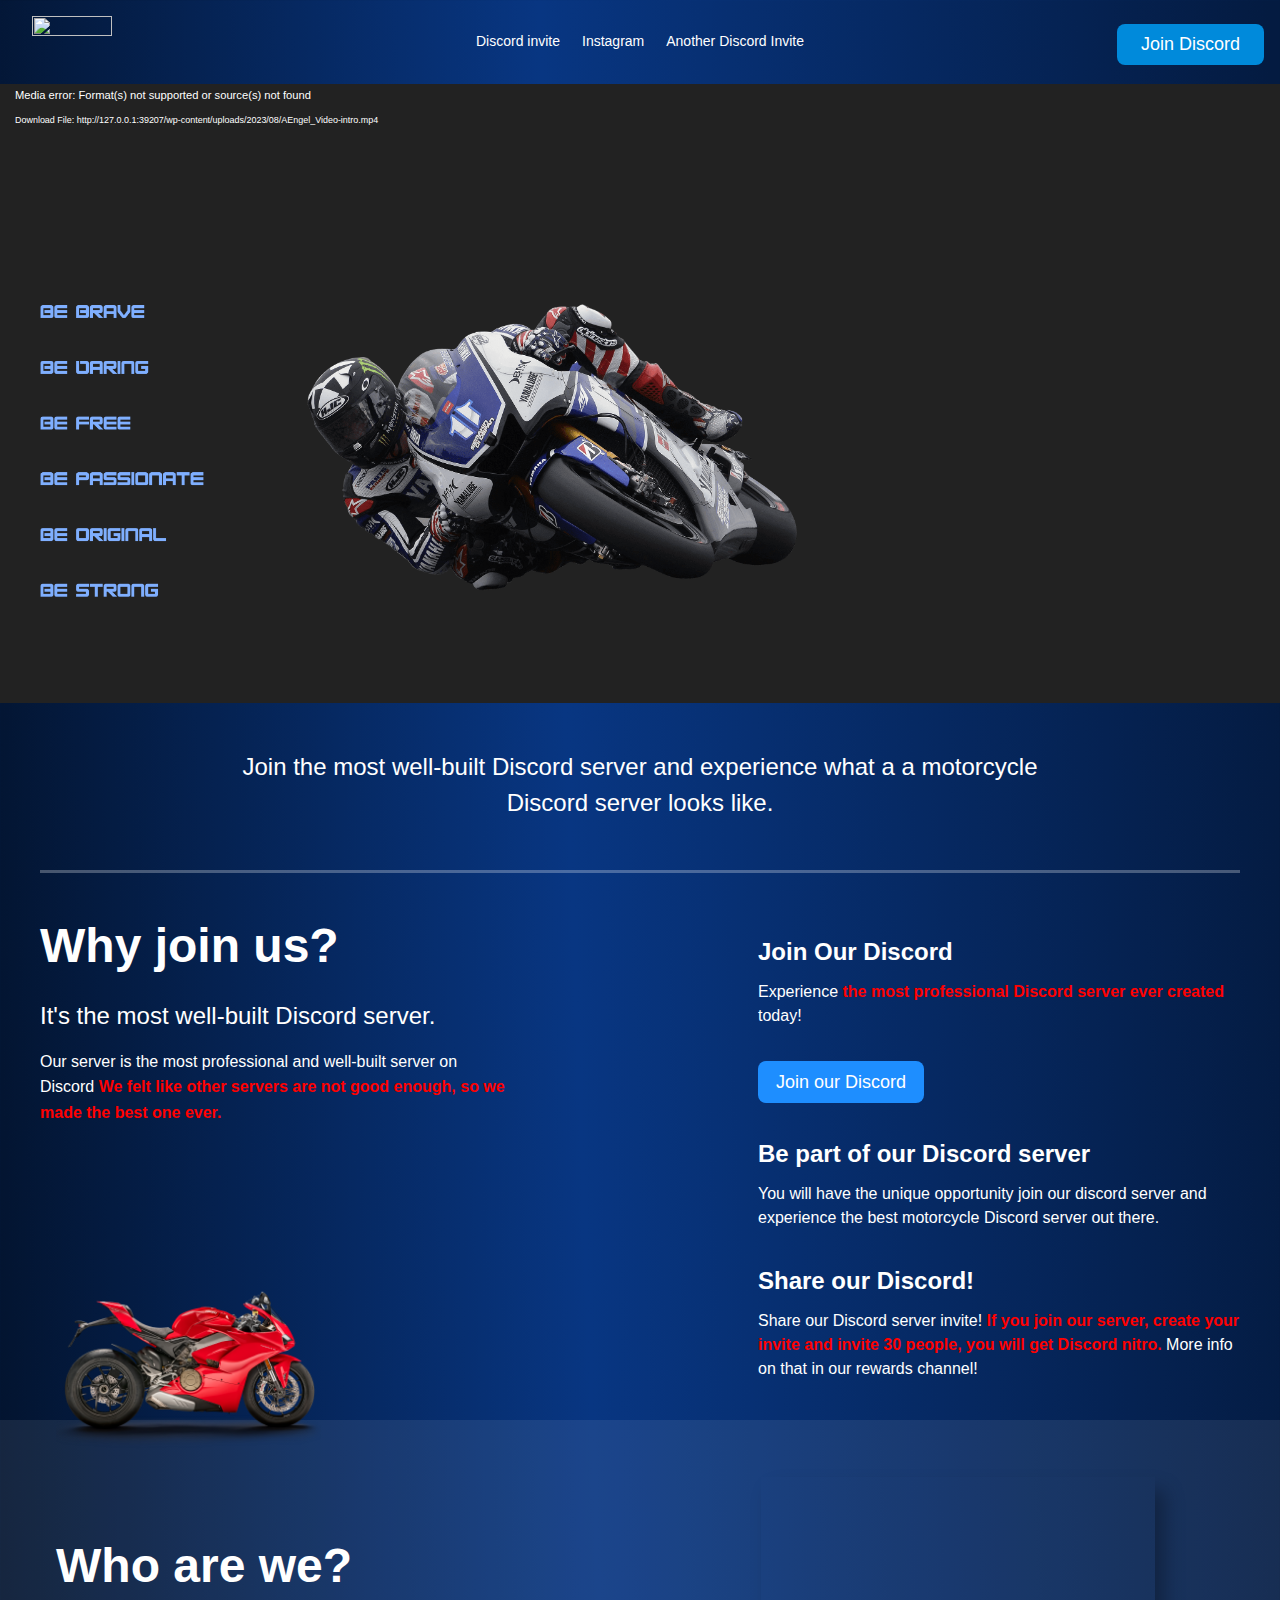
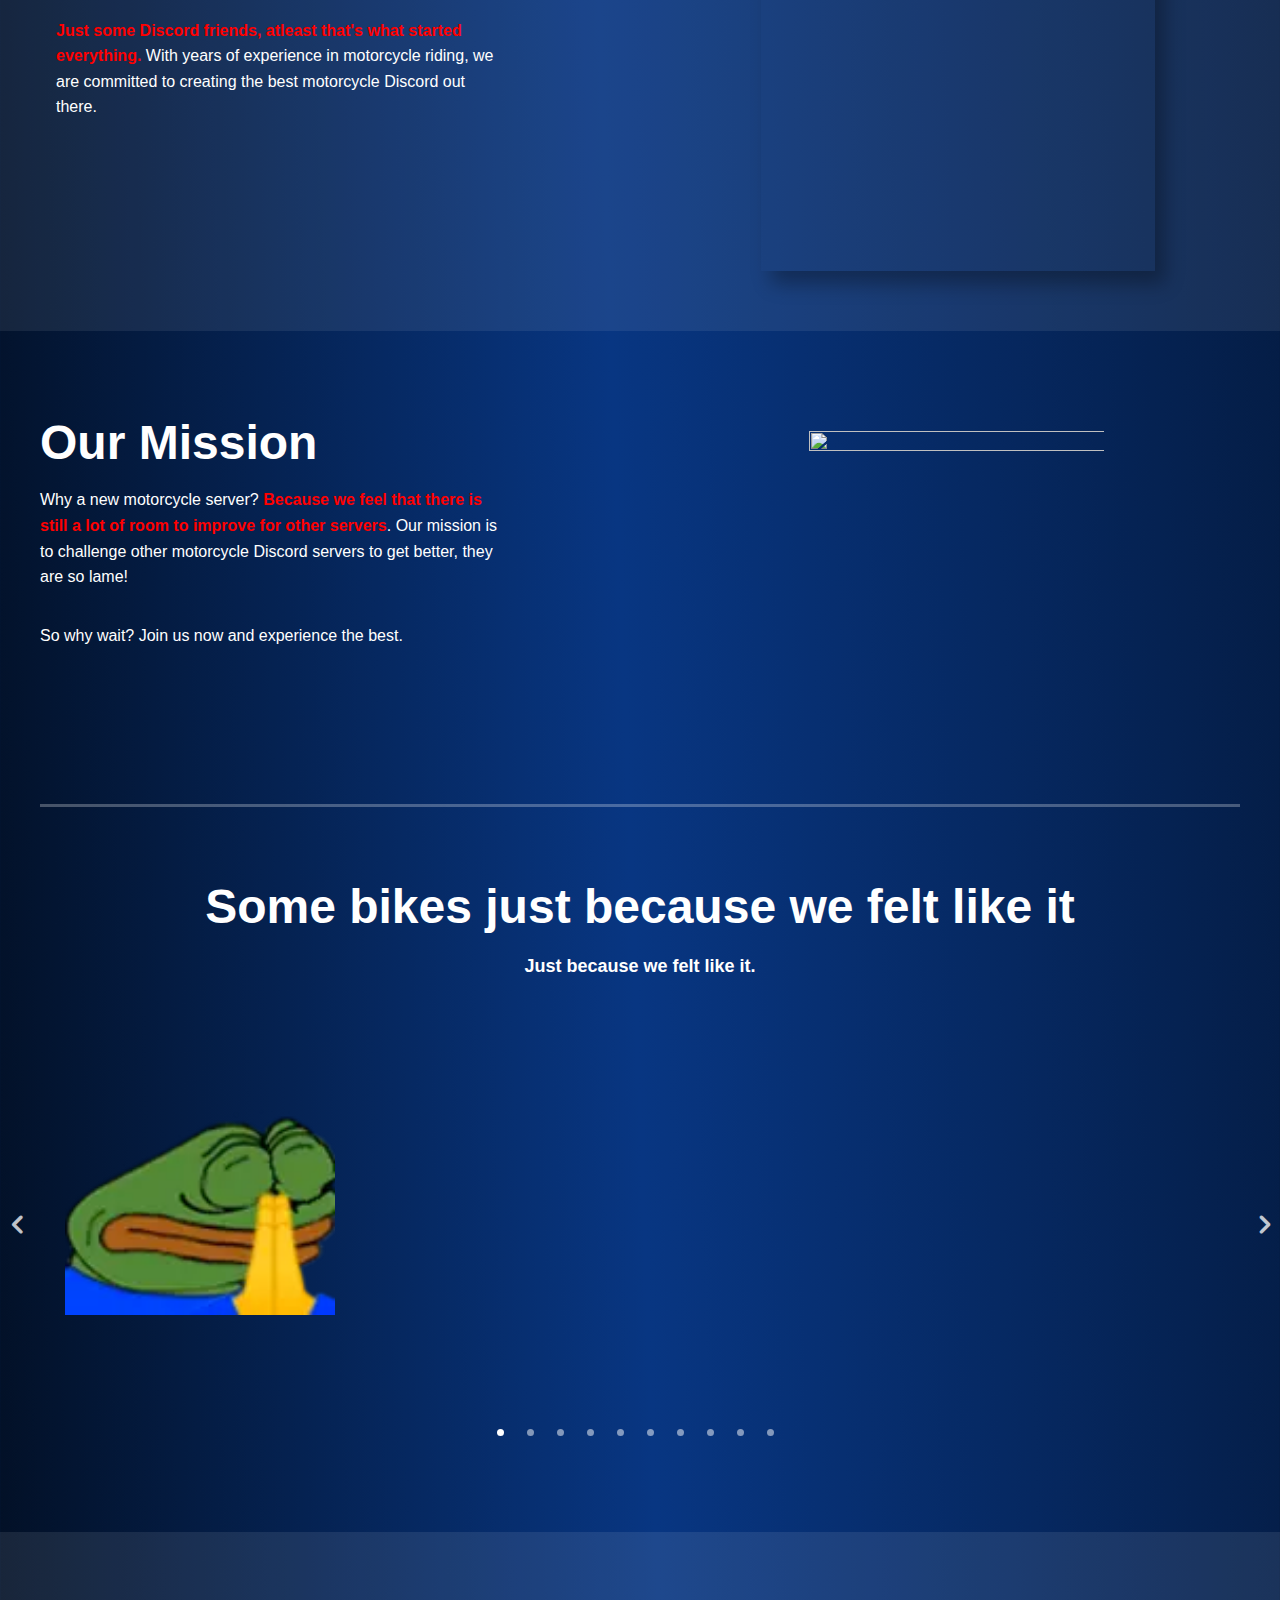
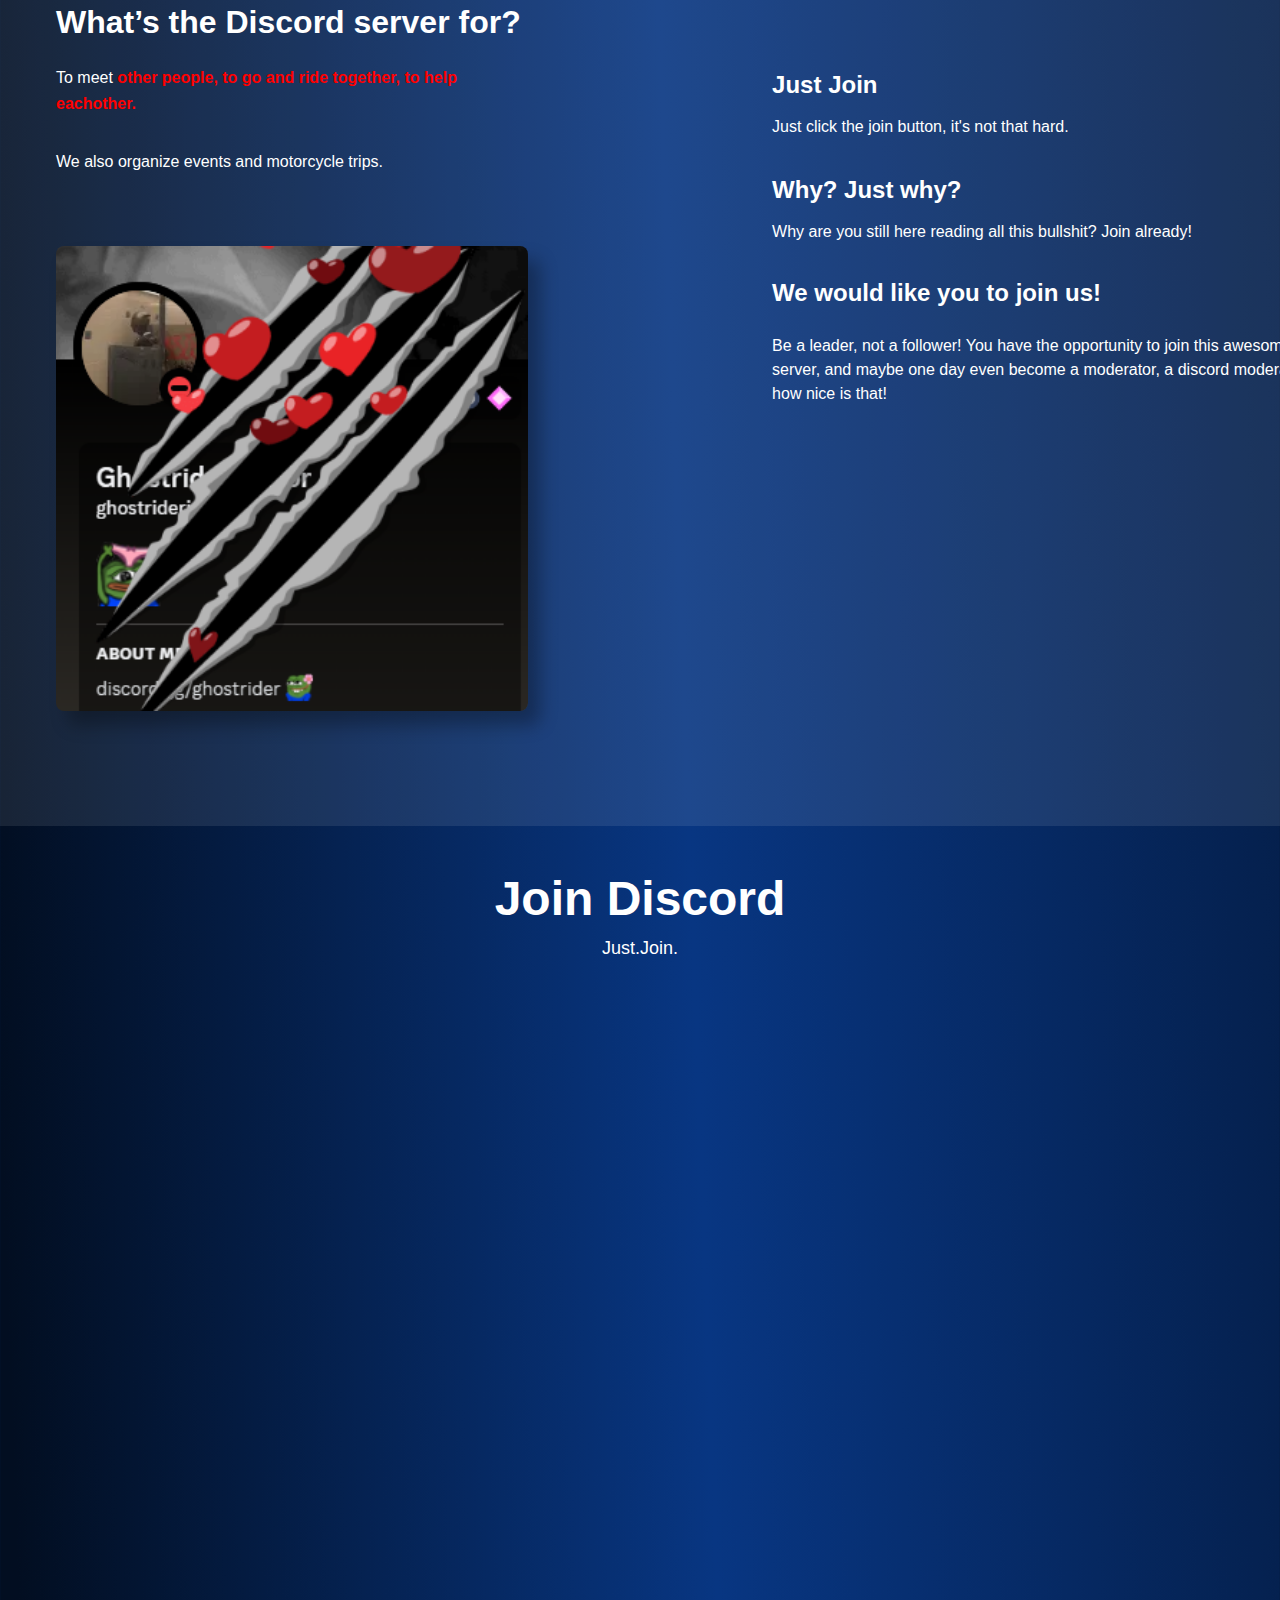
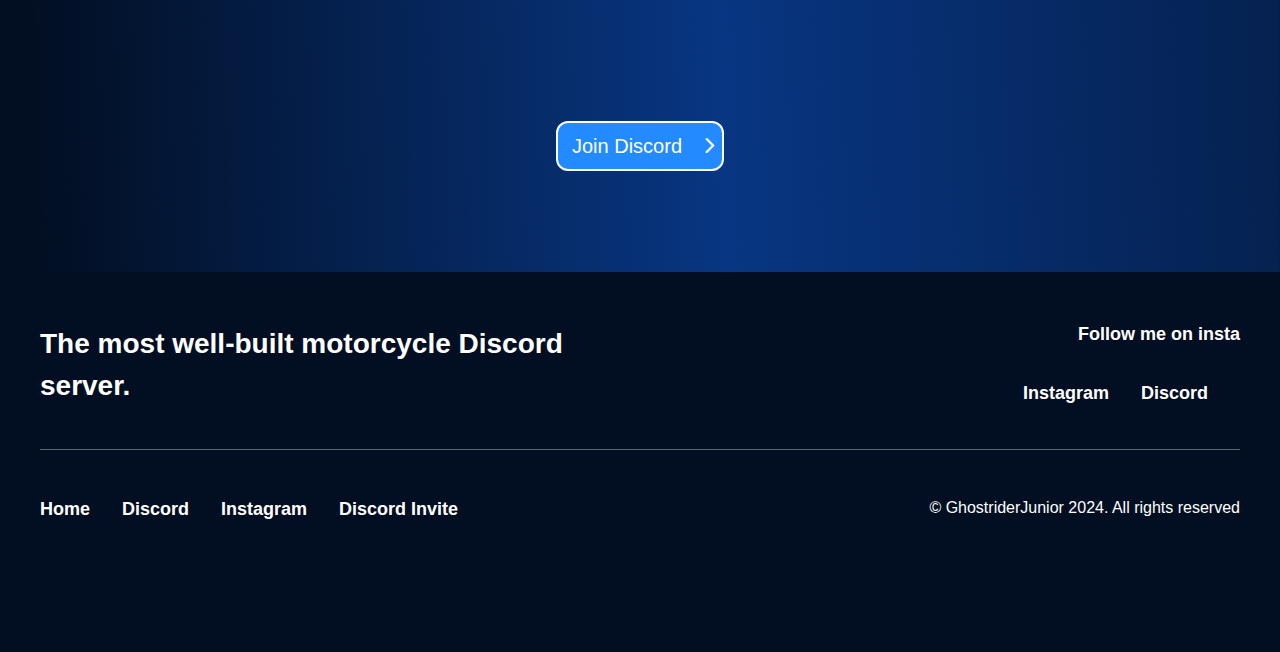
==== commit 7e00e360: "Add files via upload" ====
--- a/index.html
+++ b/index.html
@@ -100,7 +100,7 @@
 				
 				
 				
-				<a href="index.html"><span class="et_pb_image_wrap "><img decoding="async" width="100" height="70" src="/fucktinder.png" alt="" title="GhostriderJunior Logo" srcset="fucktinder.png 400w, fucktinder.png-1-100x65.png 300w" sizes="(max-width: 400px) 100vw, 400px" class="wp-image-49"></span></a>
+				<a href="index.html"><span class="et_pb_image_wrap "><img decoding="async" width="80" height="60" src="/fucktinderr.png" alt="" title="GhostriderJunior Logo" srcset="fucktinderr.png 400w, fucktinderr.png-1-100x65.png 300w" sizes="(max-width: 400px) 100vw, 400px" class="wp-image-49"></span></a>
 			</div>
 			</div><div class="et_pb_column et_pb_column_1_3 et_pb_column_1_tb_header  et_pb_css_mix_blend_mode_passthrough et_pb_column--with-menu">
 				
@@ -260,7 +260,7 @@
 				
 				
 				
-				<span class="et_pb_image_wrap "><img loading="lazy" decoding="async" width="668" height="130" src="lean.png" alt="" title="Lean" srcset="lean.png 668w, lean.png 480w" sizes="(min-width: 0px) and (max-width: 480px) 480px, (min-width: 481px) 668px, 100vw" class="wp-image-486"></span>
+				<span class="et_pb_image_wrap "><img loading="lazy" decoding="async" width="500" height="160" src="lean.png" alt="" title="Lean" srcset="lean.png 200w, lean.png 180w" sizes="(min-width: 0px) and (max-width: 480px) 480px, (min-width: 481px) 668px, 100vw" class="wp-image-486"></span>
 			</div>
 			</div>
 				
@@ -498,7 +498,7 @@
 				
 				
 				
-				<span class="et_pb_image_wrap "><img loading="lazy" decoding="async" width="900" height="1000" src="h2.png" alt="" title="h2" srcset="h2.png 700w, h2.png 480w" sizes="(min-width: 0px) and (max-width: 480px) 480px, (min-width: 481px) 700px, 100vw" class="wp-image-565"></span>
+				<span class="et_pb_image_wrap "><img loading="lazy" decoding="async" width="900" height="1000" src="fucktinderr.png" alt="" title="h2" srcset="fucktinderr.png 700w, fucktinderr.png 480w" sizes="(min-width: 0px) and (max-width: 480px) 480px, (min-width: 481px) 700px, 100vw" class="wp-image-565"></span>
 			</div>
 			</div>
 				
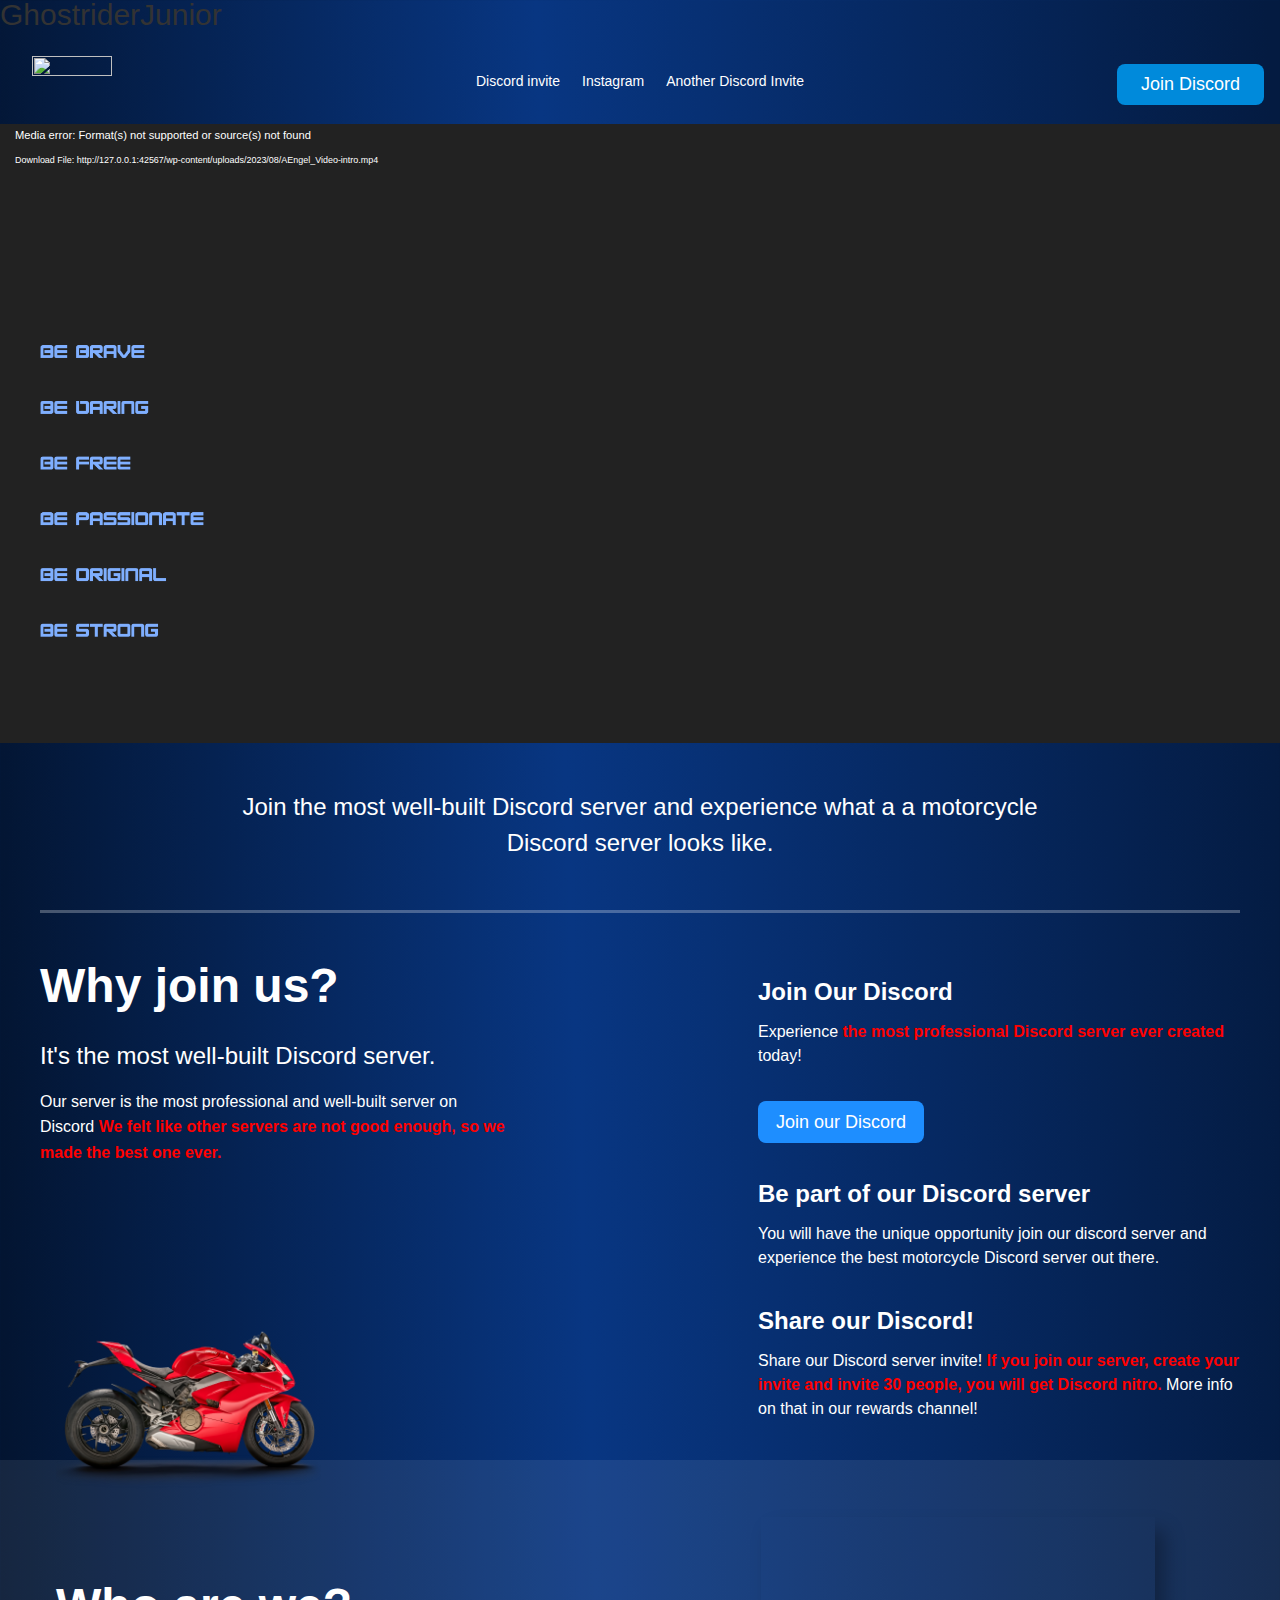
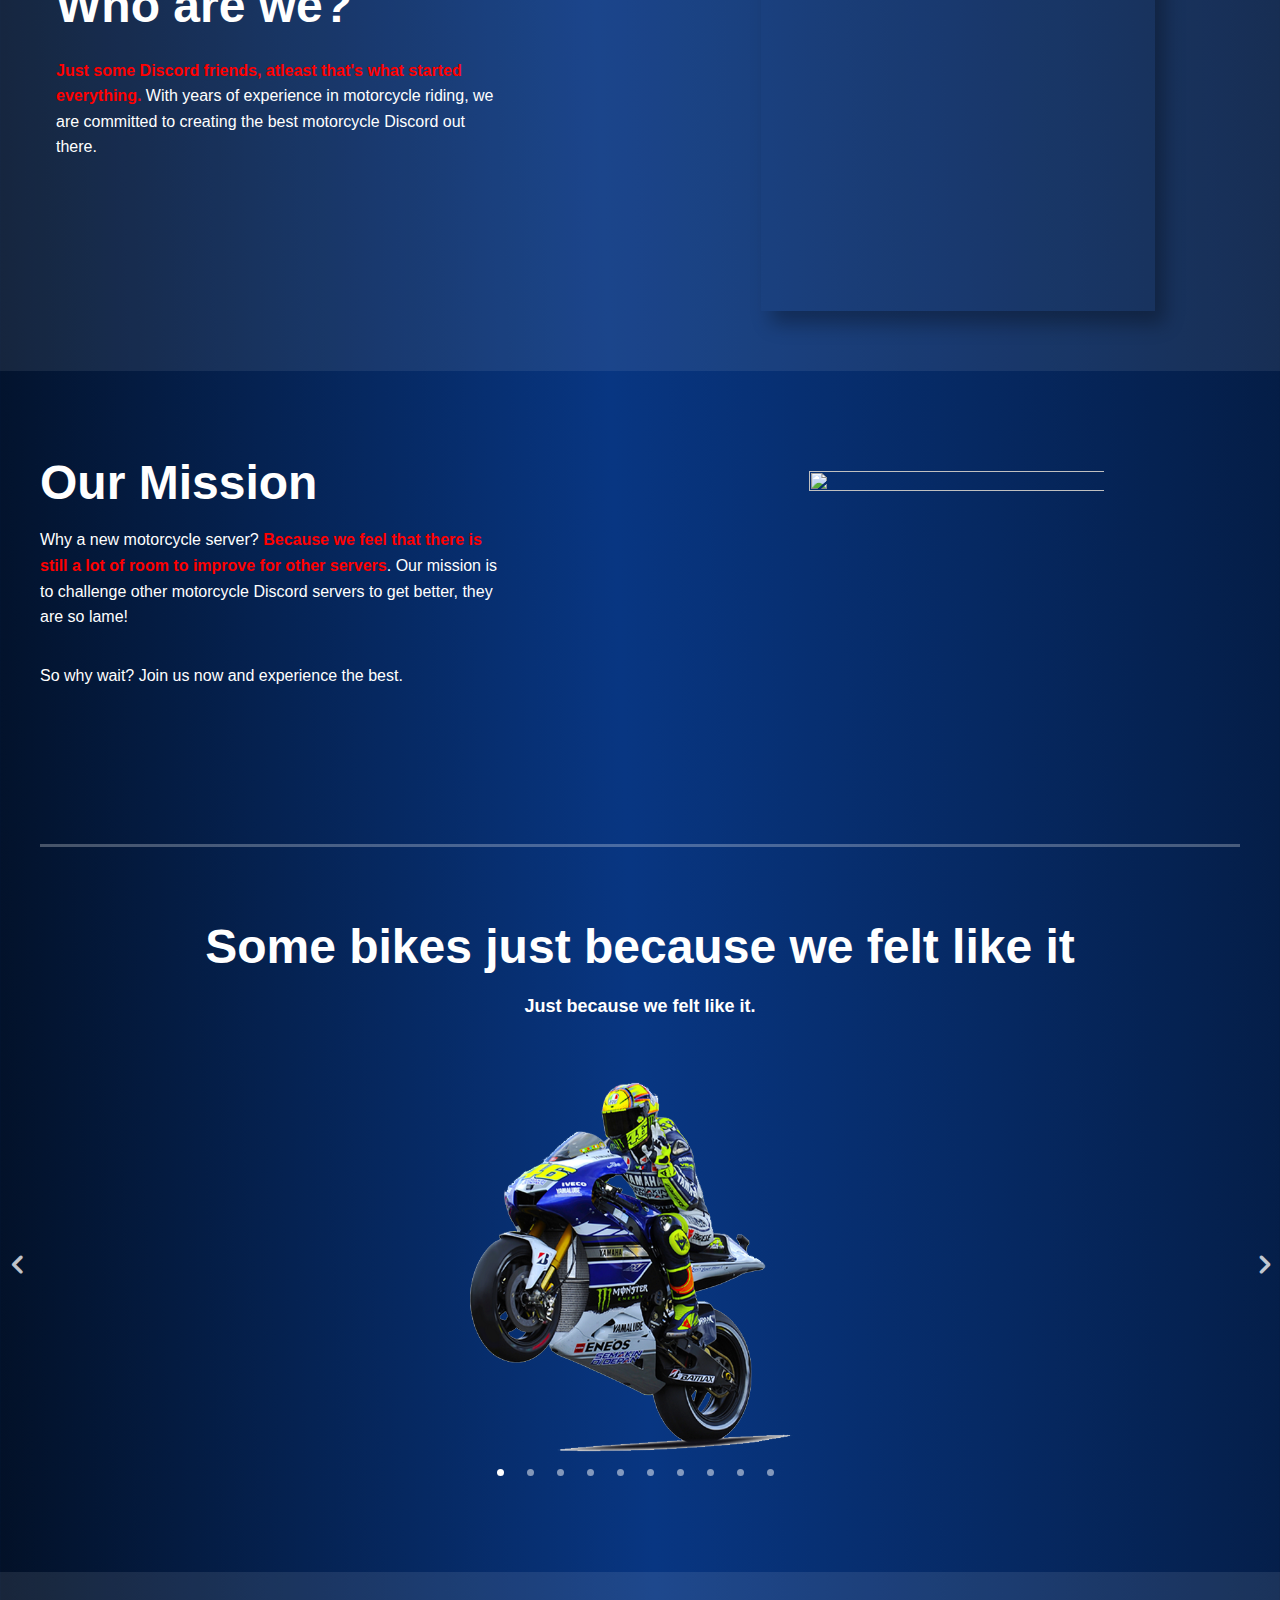
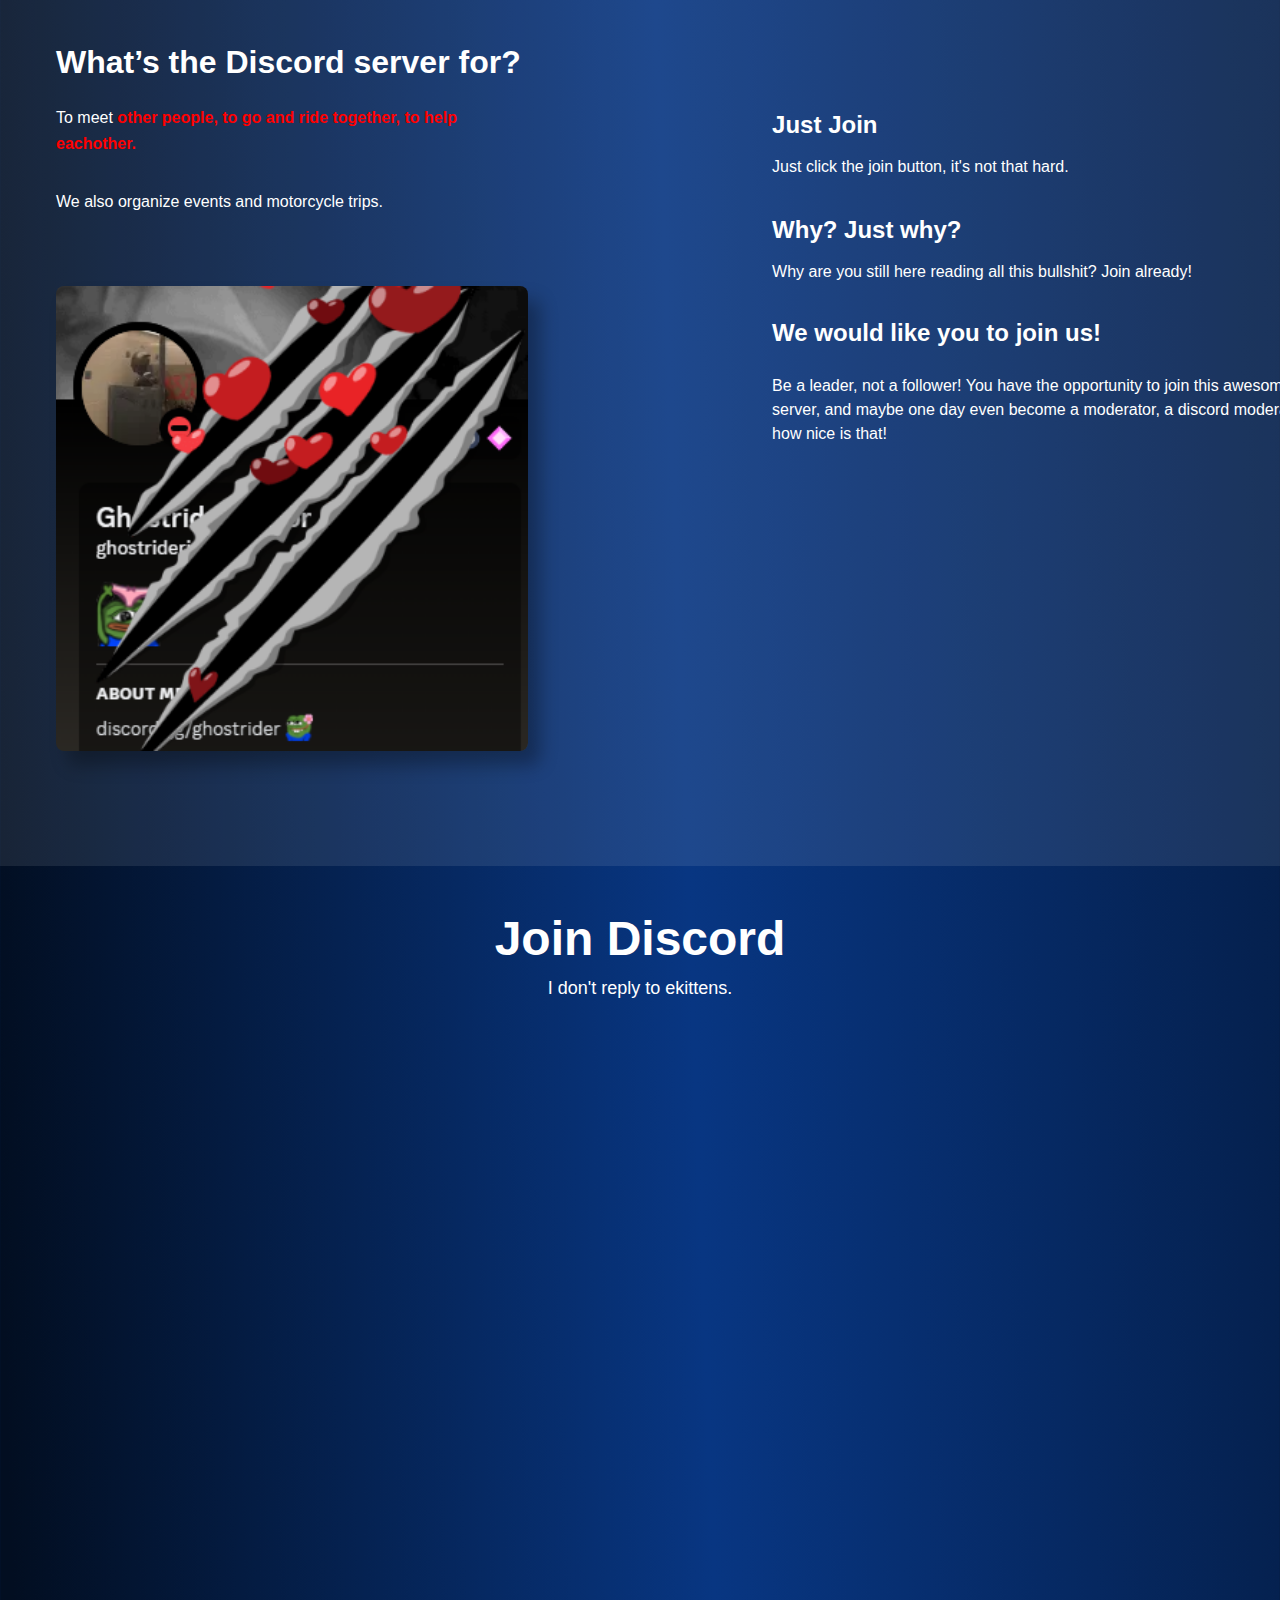
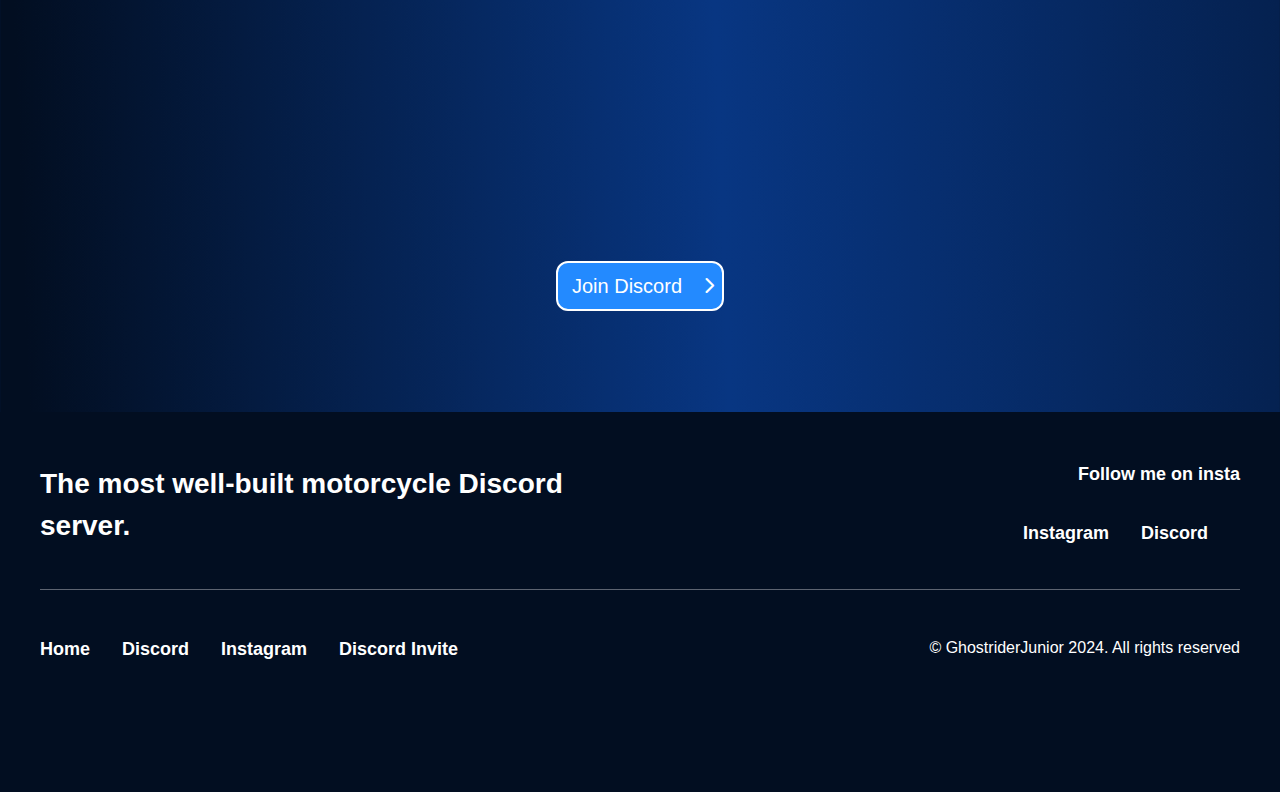
==== commit cde59ea9: "Add files via upload" ====
--- a/index.html
+++ b/index.html
@@ -8,10 +8,12 @@
 
 	<script type="text/javascript">
 		document.documentElement.className = 'js';
+		
 	</script>
 	
 	<title>www.ghostriderjunior.xyz | Join the most advanced motorcycle server.</title>
 <meta name='robots' content='max-image-preview:large'>
+<script src="script.js"></script>
 <script type="text/javascript">
 			let jqueryParams=[],jQuery=function(r){return jqueryParams=[...jqueryParams,r],jQuery},$=function(r){return jqueryParams=[...jqueryParams,r],$};window.jQuery=jQuery,window.$=jQuery;let customHeadScripts=!1;jQuery.fn=jQuery.prototype={},$.fn=jQuery.prototype={},jQuery.noConflict=function(r){if(window.jQuery)return jQuery=window.jQuery,$=window.jQuery,customHeadScripts=!0,jQuery.noConflict},jQuery.ready=function(r){jqueryParams=[...jqueryParams,r]},$.ready=function(r){jqueryParams=[...jqueryParams,r]},jQuery.load=function(r){jqueryParams=[...jqueryParams,r]},$.load=function(r){jqueryParams=[...jqueryParams,r]},jQuery.fn.ready=function(r){jqueryParams=[...jqueryParams,r]},$.fn.ready=function(r){jqueryParams=[...jqueryParams,r]};</script><link rel='dns-prefetch' href='//fonts.googleapis.com'>
 <link rel="alternate" type="application/rss+xml" title="www.ghostriderjunior.xyz &raquo; Feed" href="">
@@ -75,10 +77,17 @@
 <link rel="alternate" type="application/json+oembed" href="wp-json/oembed/1.0/embed?url=https%3A%2F%2www.ghostriderjunior.xyz%2F">
 <link rel="alternate" type="text/xml+oembed" href="wp-json/oembed/1.0/embed-1?url=https%3A%2F%www.ghostriderjunior.xyz%2F&#038;format=xml">
 <meta name="viewport" content="width=device-width, initial-scale=1.0, maximum-scale=1.0, user-scalable=0"><style id="et-critical-inline-css">#et_search_icon:hover,.mobile_menu_bar:before,.mobile_menu_bar:after,.et_toggle_slide_menu:after,.et-social-icon a:hover,.et_pb_sum,.et_pb_pricing li a,.et_pb_pricing_table_button,.et_overlay:before,.entry-summary p.price ins,.et_pb_member_social_links a:hover,.et_pb_widget li a:hover,.et_pb_filterable_portfolio .et_pb_portfolio_filters li a.active,.et_pb_filterable_portfolio .et_pb_portofolio_pagination ul li a.active,.et_pb_gallery .et_pb_gallery_pagination ul li a.active,.wp-pagenavi span.current,.wp-pagenavi a:hover,.nav-single a,.tagged_as a,.posted_in a{color:#3125d1}.et_pb_contact_submit,.et_password_protected_form .et_submit_button,.et_pb_bg_layout_light .et_pb_newsletter_button,.comment-reply-link,.form-submit .et_pb_button,.et_pb_bg_layout_light .et_pb_promo_button,.et_pb_bg_layout_light .et_pb_more_button,.et_pb_contact p input[type="checkbox"]:checked+label i:before,.et_pb_bg_layout_light.et_pb_module.et_pb_button{color:#3125d1}.footer-widget h4{color:#3125d1}.et-search-form,.nav li ul,.et_mobile_menu,.footer-widget li:before,.et_pb_pricing li:before,blockquote{border-color:#3125d1}.et_pb_counter_amount,.et_pb_featured_table .et_pb_pricing_heading,.et_quote_content,.et_link_content,.et_audio_content,.et_pb_post_slider.et_pb_bg_layout_dark,.et_slide_in_menu_container,.et_pb_contact p input[type="radio"]:checked+label i:before{background-color:#3125d1}.container,.et_pb_row,.et_pb_slider .et_pb_container,.et_pb_fullwidth_section .et_pb_title_container,.et_pb_fullwidth_section .et_pb_title_featured_container,.et_pb_fullwidth_header:not(.et_pb_fullscreen) .et_pb_fullwidth_header_container{max-width:1200px}.et_boxed_layout #page-container,.et_boxed_layout.et_non_fixed_nav.et_transparent_nav #page-container #top-header,.et_boxed_layout.et_non_fixed_nav.et_transparent_nav #page-container #main-header,.et_fixed_nav.et_boxed_layout #page-container #top-header,.et_fixed_nav.et_boxed_layout #page-container #main-header,.et_boxed_layout #page-container .container,.et_boxed_layout #page-container .et_pb_row{max-width:1360px}#main-header,#main-header .nav li ul,.et-search-form,#main-header .et_mobile_menu{background-color:rgba(10,10,10,0.19)}#main-header .nav li ul{background-color:rgba(255,255,255,0)}.nav li ul{border-color:#2ea3f2}#page-container #top-header{background-color:#3125d1!important}#et-secondary-nav li ul{background-color:#3125d1}#et-secondary-nav li ul{background-color:#2530c6}.et_header_style_centered .mobile_nav .select_page,.et_header_style_split .mobile_nav .select_page,.et_nav_text_color_light #top-menu>li>a,.et_nav_text_color_dark #top-menu>li>a,#top-menu a,.et_mobile_menu li a,.et_nav_text_color_light .et_mobile_menu li a,.et_nav_text_color_dark .et_mobile_menu li a,#et_search_icon:before,.et_search_form_container input,span.et_close_search_field:after,#et-top-navigation .et-cart-info{color:#ffffff}.et_search_form_container input::-moz-placeholder{color:#ffffff}.et_search_form_container input::-webkit-input-placeholder{color:#ffffff}.et_search_form_container input:-ms-input-placeholder{color:#ffffff}#main-header .nav li ul a{color:rgba(0,0,0,0.7)}#top-header,#top-header a,#et-secondary-nav li li a,#top-header .et-social-icon a:before{font-size:14px}#top-menu li a{font-size:16px}body.et_vertical_nav .container.et_search_form_container .et-search-form input{font-size:16px!important}#top-menu li.current-menu-ancestor>a,#top-menu li.current-menu-item>a,#top-menu li.current_page_item>a{color:#4286f4}.footer-widget .et_pb_widget div,.footer-widget .et_pb_widget ul,.footer-widget .et_pb_widget ol,.footer-widget .et_pb_widget label{line-height:1.7em}#et-footer-nav .bottom-nav li.current-menu-item a{color:#2ea3f2}#main-header{box-shadow:none}.et-fixed-header#main-header{box-shadow:none!important}body .et_pb_button{border-radius:2px}body.et_pb_button_helper_class .et_pb_button,body.et_pb_button_helper_class .et_pb_module.et_pb_button{}body .et_pb_bg_layout_light.et_pb_button:hover,body .et_pb_bg_layout_light .et_pb_button:hover,body .et_pb_button:hover{border-radius:0px}@media only screen and (min-width:981px){.et_header_style_left #et-top-navigation,.et_header_style_split #et-top-navigation{padding:30px 0 0 0}.et_header_style_left #et-top-navigation nav>ul>li>a,.et_header_style_split #et-top-navigation nav>ul>li>a{padding-bottom:30px}.et_header_style_split .centered-inline-logo-wrap{width:59px;margin:-59px 0}.et_header_style_split .centered-inline-logo-wrap #logo{max-height:59px}.et_pb_svg_logo.et_header_style_split .centered-inline-logo-wrap #logo{height:59px}.et_header_style_centered #top-menu>li>a{padding-bottom:11px}.et_header_style_slide #et-top-navigation,.et_header_style_fullscreen #et-top-navigation{padding:21px 0 21px 0!important}.et_header_style_centered #main-header .logo_container{height:59px}.et_header_style_centered.et_hide_primary_logo #main-header:not(.et-fixed-header) .logo_container,.et_header_style_centered.et_hide_fixed_logo #main-header.et-fixed-header .logo_container{height:10.62px}.et-fixed-header#main-header,.et-fixed-header#main-header .nav li ul,.et-fixed-header .et-search-form{background-color:rgba(10,10,10,0.36)}.et-fixed-header #top-menu li a{font-size:14px}}@media only screen and (min-width:1500px){.et_pb_row{padding:30px 0}.et_pb_section{padding:60px 0}.single.et_pb_pagebuilder_layout.et_full_width_page .et_post_meta_wrapper{padding-top:90px}.et_pb_fullwidth_section{padding:0}}@media only screen and (max-width:980px){#main-header,#main-header .nav li ul,.et-search-form,#main-header .et_mobile_menu{background-color:#17002b}}@media only screen and (max-width:767px){.et_pb_section{padding:57px 0}.et_pb_section.et_pb_fullwidth_section{padding:0}}	#main-header,#et-top-navigation{font-family:'Inter',Helvetica,Arial,Lucida,sans-serif}</style>
+<link rel="stylesheet" href="styles.css">
 <link rel="stylesheet" id="et-core-unified-15-cached-inline-styles" href="wp-content/et-cache/15/et-core-unified-15.min.css?ver=1702455040"><link rel="preload" as="style" id="et-core-unified-tb-225-tb-161-deferred-15-cached-inline-styles" href="wp-content/et-cache/15/et-core-unified-tb-225-tb-161-deferred-15.min.css?ver=1702455040" onload="this.onload=null;this.rel='stylesheet';"></head>
 <body data-rsssl="1" class="home page-template-default page page-id-15 wp-custom-logo et-tb-has-template et-tb-has-header et-tb-has-footer et_pb_button_helper_class et_pb_gutter et_pb_gutters3 et_pb_pagebuilder_layout et_no_sidebar et_divi_theme et-db">
 	<div id="page-container">
 <div id="et-boc" class="et-boc">
+	
+	<div id="container">
+        <!-- Your website content goes here -->
+        <h1>GhostriderJunior</h1>
+    </div>
+
 			
 		<header class="et-l et-l--header">
 			<div class="et_builder_inner_content et_pb_gutters3">
@@ -100,7 +109,7 @@
 				
 				
 				
-				<a href="index.html"><span class="et_pb_image_wrap "><img decoding="async" width="80" height="60" src="/fucktinderr.png" alt="" title="GhostriderJunior Logo" srcset="fucktinderr.png 400w, fucktinderr.png-1-100x65.png 300w" sizes="(max-width: 400px) 100vw, 400px" class="wp-image-49"></span></a>
+				<a href="index.html"><span class="et_pb_image_wrap "><img draggable="false" decoding="async" width="80" height="60" src="/fucktinderr.png" alt="" title="GhostriderJunior Logo" srcset="fucktinderr.png 400w, fucktinderr.png-1-100x65.png 300w" sizes="(max-width: 400px) 100vw, 400px" class="wp-image-49"></span></a>
 			</div>
 			</div><div class="et_pb_column et_pb_column_1_3 et_pb_column_1_tb_header  et_pb_css_mix_blend_mode_passthrough et_pb_column--with-menu">
 				
@@ -187,7 +196,7 @@
 					<div class="et_pb_row clearfix">
 						<div class="et_pb_menu__logo-wrap">
 			  <div class="et_pb_menu__logo">
-				<a href="index.html"><img decoding="async" width="100" height="50" src="fucktinder.png" alt="" srcset="fucktinder.png 400w, fucktinder.png-1-100x65.png 300w" sizes="(max-width: 100px) 50vw, 100px" class="wp-image-49"></a>
+				<a href="index.html"><img draggable="false" decoding="async" width="100" height="50" src="fucktinder.png" alt="" srcset="fucktinder.png 400w, fucktinder.png-1-100x65.png 300w" sizes="(max-width: 100px) 50vw, 100px" class="wp-image-49"></a>
 			  </div>
 			</div>
 						<div class="et_pb_menu__wrap">
@@ -248,7 +257,7 @@
 				
 				
 				
-				<span class="et_pb_image_wrap "><img fetchpriority="high" decoding="async" width="584" height="1073" src="wp-content/uploads/2023/06/Left_phrases-1.png" alt="" title="Left_phrases" srcset="wp-content/uploads/2023/06/Left_phrases-1.png 584w, wp-content/uploads/2023/06/Left_phrases-1-480x882.png 480w" sizes="(min-width: 0px) and (max-width: 480px) 480px, (min-width: 481px) 584px, 100vw" class="wp-image-507"></span>
+				<span class="et_pb_image_wrap "><img draggable="false"fetchpriority="high" decoding="async" width="584" height="1073" src="wp-content/uploads/2023/06/Left_phrases-1.png" alt="" title="Left_phrases" srcset="wp-content/uploads/2023/06/Left_phrases-1.png 584w, wp-content/uploads/2023/06/Left_phrases-1-480x882.png 480w" sizes="(min-width: 0px) and (max-width: 480px) 480px, (min-width: 481px) 584px, 100vw" class="wp-image-507"></span>
 			</div>
 			</div><div class="et_pb_column et_pb_column_1_2 et_pb_column_1  et_pb_css_mix_blend_mode_passthrough et-last-child">
 				
@@ -260,7 +269,7 @@
 				
 				
 				
-				<span class="et_pb_image_wrap "><img loading="lazy" decoding="async" width="500" height="160" src="lean.png" alt="" title="Lean" srcset="lean.png 200w, lean.png 180w" sizes="(min-width: 0px) and (max-width: 480px) 480px, (min-width: 481px) 668px, 100vw" class="wp-image-486"></span>
+				
 			</div>
 			</div>
 				
@@ -422,8 +431,9 @@
 				
 				
 				
-				<span class="et_pb_image_wrap "><img loading="lazy" decoding="async" width="700" height="882" src="/panigale.png" alt="" title="Ducati Panigale discord.gg/ghostrider" srcset="/panigale.png 700w, /panigale.png-480x605.png 480w" sizes="(min-width: 0px) and (max-width: 480px) 480px, (min-width: 481px) 700px, 100vw" class="wp-image-573"></span>
-			</div><div class="et_pb_module et_pb_text et_pb_text_10  et_pb_text_align_left et_pb_bg_layout_light">
+					<span class="et_pb_image_wrap "><img draggable="false" loading="lazy" decoding="async" width="700" height="882" src="/panigale.png" alt="" title="Ducati Panigale discord.gg/ghostrider" srcset="/panigale.png 700w, /panigale.png-480x605.png 480w" sizes="(min-width: 0px) and (max-width: 480px) 480px, (min-width: 481px) 700px, 100vw" class="wp-image-573"></span>
+				</div>
+			<div class="et_pb_module et_pb_text et_pb_text_10  et_pb_text_align_left et_pb_bg_layout_light">
 				
 				
 				
@@ -446,7 +456,7 @@
 				
 				
 				
-				<span class="et_pb_image_wrap has-box-shadow-overlay"><div class="box-shadow-overlay"></div><img loading="lazy" decoding="async" width="600" height="605" src="/ducksniff.png" alt="" title="duck.png" srcset="/ducksniff.png 800w, /ducksniff.png-480x483.png 480w" sizes="(min-width: 0px) and (max-width: 380px) 380px, (min-width: 381px) 600px, 100vw" class="wp-image-300"></span>
+				<span class="et_pb_image_wrap has-box-shadow-overlay"><div class="box-shadow-overlay"></div><img draggable="false" loading="lazy" decoding="async" width="400" height="5000" src="/ducksniff.png" alt="" title="duck.png" srcset="/ducksniff.png 800w, /ducksniff.png-480x483.png 480w" sizes="(min-width: 0px) and (max-width: 380px) 380px, (min-width: 381px) 600px, 100vw" class="wp-image-300"></span>
 			</div>
 			</div>
 				
@@ -498,7 +508,7 @@
 				
 				
 				
-				<span class="et_pb_image_wrap "><img loading="lazy" decoding="async" width="900" height="1000" src="fucktinderr.png" alt="" title="h2" srcset="fucktinderr.png 700w, fucktinderr.png 480w" sizes="(min-width: 0px) and (max-width: 480px) 480px, (min-width: 481px) 700px, 100vw" class="wp-image-565"></span>
+				<span class="et_pb_image_wrap "><img draggable="false" loading="lazy" decoding="async" width="900" height="1000" src="fucktinderr.png" alt="" title="h2" srcset="fucktinderr.png 700w, fucktinderr.png 480w" sizes="(min-width: 0px) and (max-width: 480px) 480px, (min-width: 481px) 700px, 100vw" class="wp-image-565"></span>
 			</div>
 			</div>
 				
@@ -567,7 +577,7 @@
 				<div class="et_pb_module_inner">
 					
 			<section class="lwp-slick-slider slider small-slider lwp-center-slider lwp-side-center" data-slick='{ "vertical":false, "centerMode": true, "centerPadding": "0px",  "slidesToShow": 3, "dots":true, "arrows":true, "infinite":true, "autoplay":false, "autoplaySpeed":2000, "pauseOnHover":true, "adaptiveHeight":true, "speed":300, "responsive": [ { "breakpoint": 980, "settings": { "centerMode": true, "slidesToShow": 3, "arrows":true,"dots":true } } ,{ "breakpoint": 767, "settings": {"centerMode": true, "slidesToShow": 1, "arrows":true,"dots":true } } ] }'>
-				<div><img decoding="async" src="/supabike.png" alt="" title="supabikee"></div><div><img decoding="async" src="/wow.png" alt="" title="image 55 (1)"></div><div><img decoding="async" src="lean.png" alt="" title="Concept 02_side view-Black"></div><div><img decoding="async" src="sweden.png" alt="" width="300" height="200" title="Sport version_blue"></div><div><img decoding="async" src="fucktinder.png" alt="" width="300" height="200" title="hatred"></div><div><img decoding="async" src="dirt.png" alt="" title="something"></div><div><img decoding="async" src="/ducksniff.png" alt="" width="300" height="200" title="duck"></div><div><img decoding="async" src="/ping.gif" alt="" width="300" height="200" title="FuckTinder"></div><div><img decoding="async" src="/fucktinder.png" alt="" width="300" height="200" title="fuck tinder bro"></div><div><img decoding="async" src="/prayge.png" alt="" width="300" height="200" title="Fuck tindeeer"></div>
+				<div><img draggable="false" src="wow.png" alt="" title="supabikee"></div><div><img decoding="async" src="/lean.png" alt="" title="image 55 (1)"></div><div><img decoding="async" src="browhatt.png" alt="" title="wild"></div><div><img decoding="async" src="sweden.png" width="400" height="500" alt="" title="Sport version_blue"></div><div><img decoding="async" src="fucktinder.png" alt="" width="300" height="200" title="hatred"></div><div><img decoding="async" src="prayge.png" height="200" width="300" alt="" title="something"></div><div><img decoding="async" src="/ducksniff.png" alt="" width="300" height="200" title="duck"></div><div><img decoding="async" src="/ping.gif" alt="" width="300" height="200" title="FuckTinder"></div><div><img decoding="async" src="/fucktinder.png" alt="" width="300" height="200" title="fuck tinder bro"></div><div><img decoding="async" src="dirt.png" alt="" width="400" height="300" title="Fuck tindeeer"></div>
 			</section>
 				</div>
 			</div>
@@ -638,7 +648,7 @@
 				
 				
 				
-				<span class="et_pb_image_wrap has-box-shadow-overlay"><div class="box-shadow-overlay"></div><img loading="lazy" decoding="async" width="1280" height="720" src="browhatt.png" alt="" title="GhostriderJuniors profile" srcset="browhatt.png 1280w, browhatt.png-980x551.jpg 980w, browhatt.png-480x270.jpg 480w" sizes="(min-width: 0px) and (max-width: 480px) 480px, (min-width: 481px) and (max-width: 980px) 980px, (min-width: 981px) 1280px, 100vw" class="wp-image-635"></span>
+				<span class="et_pb_image_wrap has-box-shadow-overlay"><div class="box-shadow-overlay"></div><img draggable="false" loading="lazy" decoding="async" width="1280" height="720" src="browhatt.png" alt="" title="GhostriderJuniors profile" srcset="browhatt.png 1280w, browhatt.png-980x551.jpg 980w, browhatt.png-480x270.jpg 480w" sizes="(min-width: 0px) and (max-width: 480px) 480px, (min-width: 481px) and (max-width: 980px) 980px, (min-width: 981px) 1280px, 100vw" class="wp-image-635"></span>
 			</div>
 			</div><div class="et_pb_column et_pb_column_1_2 et_pb_column_15  et_pb_css_mix_blend_mode_passthrough et-last-child">
 				
@@ -714,7 +724,7 @@
 				
 				
 				
-				<div class="et_pb_text_inner"><p>Just.Join.</p></div>
+				<div class="et_pb_text_inner"><p>I don't reply to ekittens.</p></div>
 			</div>
 			</div>
 				
@@ -732,7 +742,7 @@
 				
 				
 				
-				<a href="https://discord.com/invite/ghostrider" target="_blank"><span class="et_pb_image_wrap "><img loading="lazy" decoding="async" width="900" height="700" src="lolwtf.png" alt="" title="Discord_Styling (1)" srcset="lolwtf.png 1865w, lolwtf.png-1280x662.jpg 1280w, lolwtf.png-980x507.jpg 980w, lolwtf.png-480x248.jpg 480w" sizes="(min-width: 0px) and (max-width: 480px) 480px, (min-width: 481px) and (max-width: 980px) 980px, (min-width: 981px) and (max-width: 1280px) 1280px, (min-width: 1281px) 1865px, 100vw" class="wp-image-517"></span></a>
+				<a href="https://discord.com/invite/ghostrider" target="_blank"><span class="et_pb_image_wrap "><img draggable="false" loading="lazy" decoding="async" width="1000" height="800" src="lolwtf.png" alt="" title="Discord_Styling (1)" srcset="lolwtf.png 1865w, lolwtf.png-1280x662.jpg 1280w, lolwtf.png-980x507.jpg 980w, lolwtf.png-480x248.jpg 480w" sizes="(min-width: 0px) and (max-width: 700px) 700px, (min-width: 701px) and (max-width: 980px) 980px, (min-width: 981px) and (max-width: 1280px) 1280px, (min-width: 1281px) 1865px, 100vw" class="wp-image-517"></span></a>
 			</div><div class="et_pb_button_module_wrapper et_pb_button_1_wrapper et_pb_button_alignment_center et_pb_button_alignment_tablet_center et_pb_button_alignment_phone_center et_pb_module ">
 				<a class="et_pb_button et_pb_button_1 et_pb_bg_layout_dark" href="https://discord.com/invite/ghostrider" target="_blank">Join Discord</a>
 			</div>
@@ -862,6 +872,7 @@
 		</div>
 
 					<script type="application/javascript">
+
 			(function() {
 				var file     = ["https:\/\/www.ghostriderjunior.xyz\/wp-content\/et-cache\/15\/et-divi-dynamic-tb-225-tb-161-15-late.css"];
 				var handle   = document.getElementById('divi-style-inline-inline-css');
@@ -874,6 +885,12 @@
 					link.href = file;
 
 					location.insertBefore(link, handle.nextSibling);
+
+					
+    document.addEventListener('contextmenu', function (e) {
+        e.preventDefault();
+    });
+
 				}
 			})();
 		</script>
